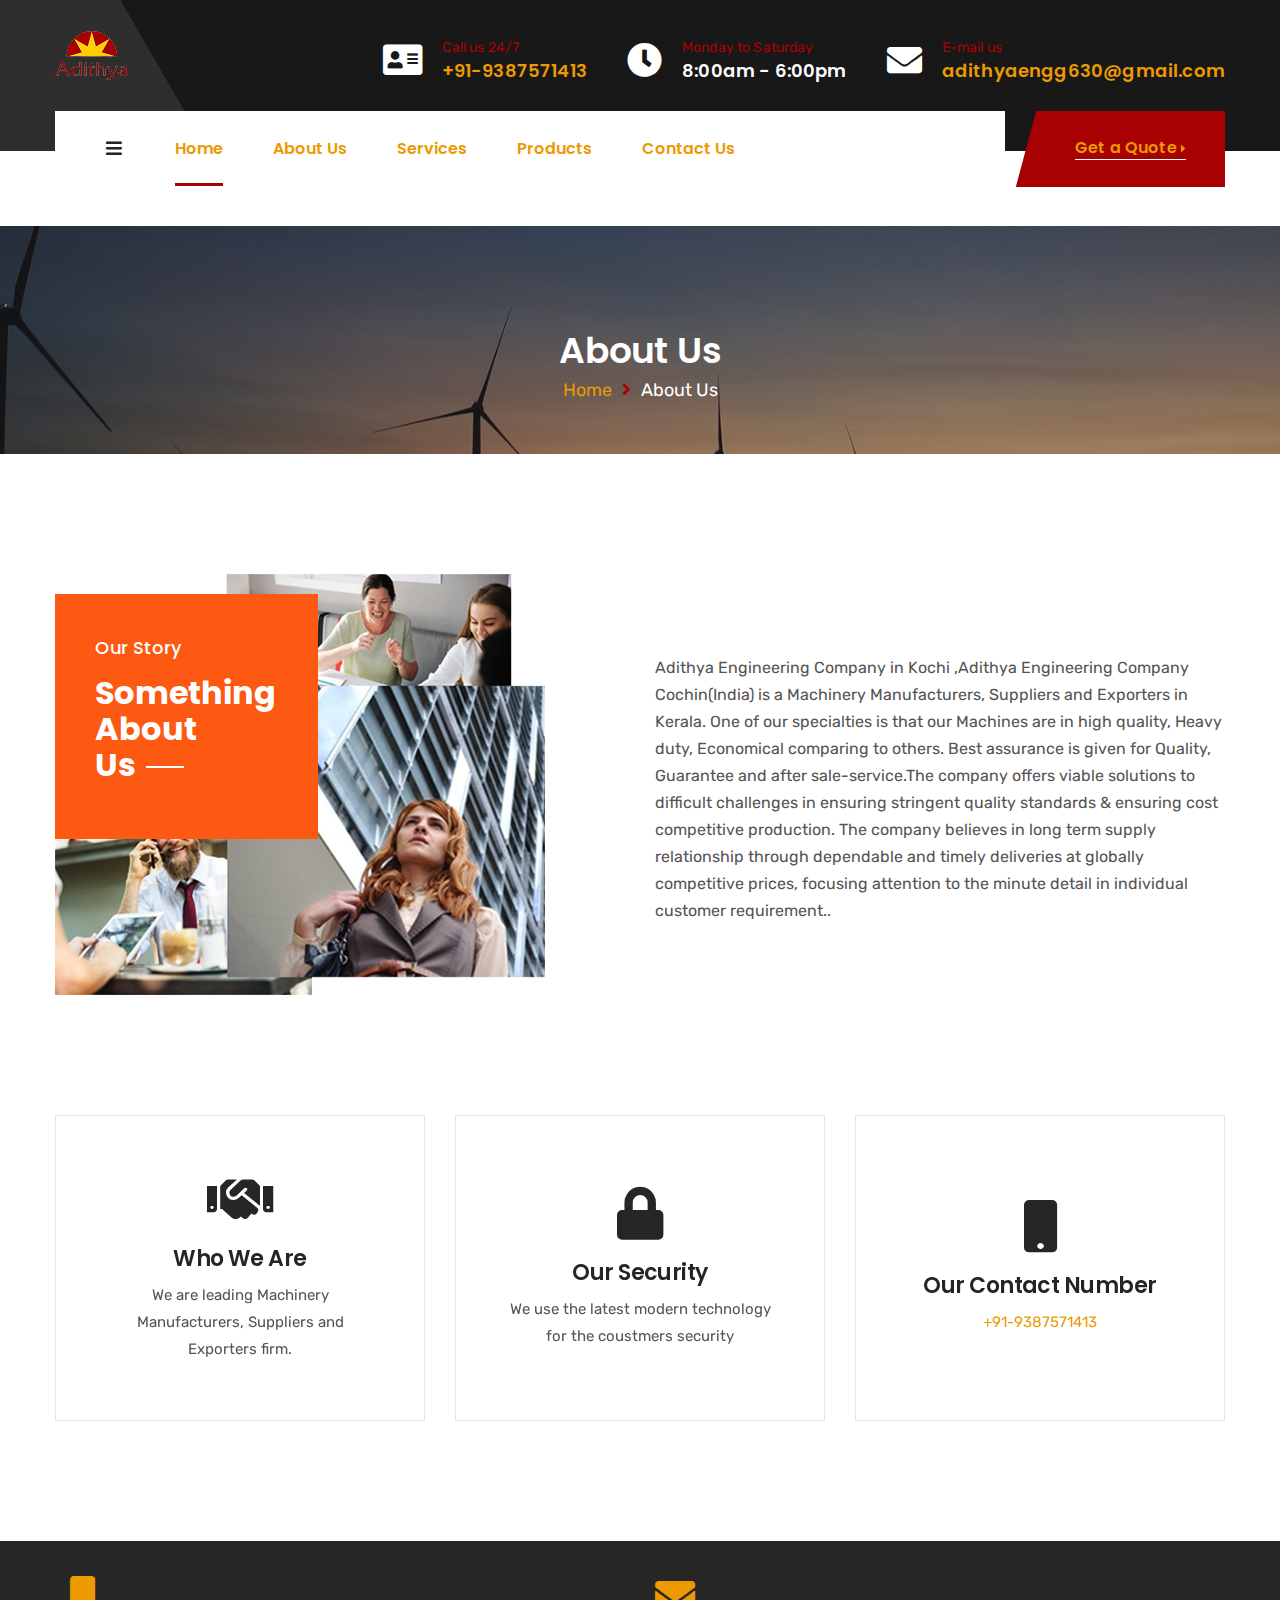
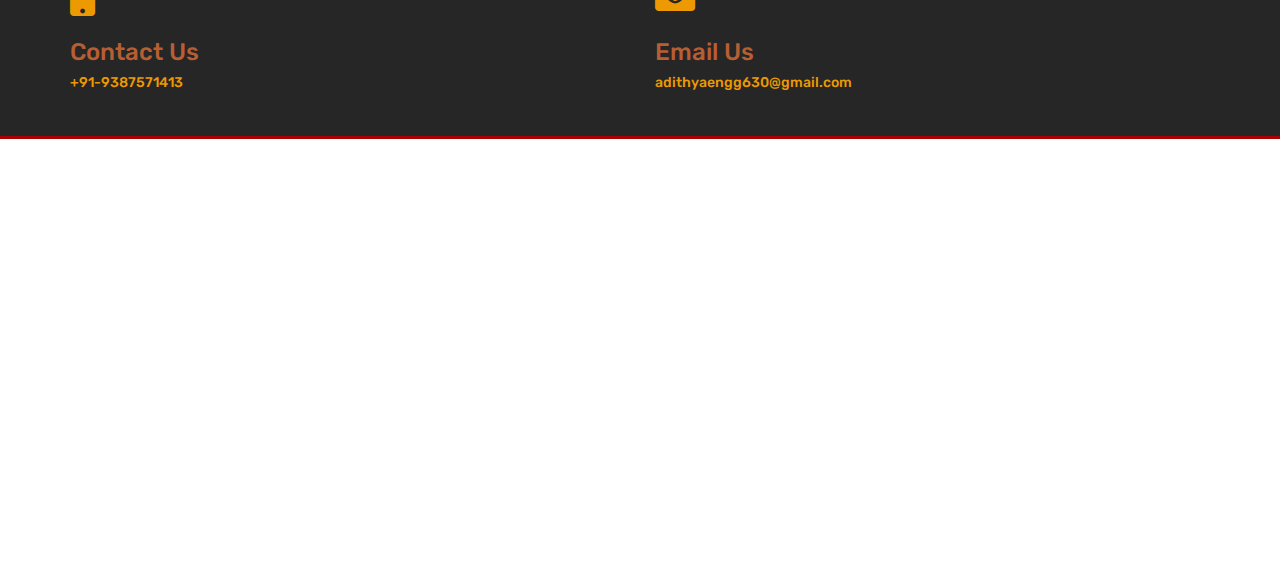
==== about.html @ 3b0fd029 "changes updated" ====
<!DOCTYPE html>
<html lang="en">
<head>
    <meta charset="UTF-8" />
    <meta name="description" content="Industrial Corporate Industry & Factory - Industrio - Industrial Industry & Factory">
    <meta name="keywords" content="chemical, company, construction, engineering, factory, gas, industrial, industry, laboratory, manufacture, mechanical, mining, oil, pharmaceutical, refinery">
    <meta name="author" content="Themexriver">
    <title>Adithya Engineering Company in Kochi ,Adithya Engineering Company Cochin(India) is a Machinery Manufacturers, Suppliers and Exporters in Kerala.  One of our specialties is that our  Machines are in high quality, Heavy duty, Economical comparing to others. Best assurance is given for Quality, Guarantee and after sale-service.The company offers viable solutions to difficult challenges in ensuring stringent quality standards & ensuring cost competitive production. The company believes in long term supply relationship through dependable and timely deliveries at globally competitive prices, focusing attention to the minute detail in individual customer requirement..Hydraulic Press Manufacturers in Ernakulam,Hydraulic Press Manufacturers in Kerala,Hydraulic Press Manufacturers in Kochi,Hydraulic Press Manufacturers in Cochin</title>
    <!-- mobile responsive meta -->
    <meta name="viewport" content="width=device-width, initial-scale=1">
    <link rel="apple-touch-icon" sizes="57x57" href="img/logo.png">
    <link rel="apple-touch-icon" sizes="60x60" href="img/logo.png">
    <link rel="apple-touch-icon" sizes="72x72" href="img/logo.png">
    <link rel="apple-touch-icon" sizes="76x76" href="img/logo.png">
    <link rel="apple-touch-icon" sizes="114x114" href="img/logo.png">
    <link rel="apple-touch-icon" sizes="120x120" href="img/logo.png">
    <link rel="apple-touch-icon" sizes="144x144" href="img/logo.png">
    <link rel="apple-touch-icon" sizes="152x152" href="img/logo.png">
    <link rel="apple-touch-icon" sizes="180x180" href="img/logo.png">
    <link rel="icon" type="image/png" sizes="192x192"  href="img/logo.png">
    <link rel="icon" type="image/png" sizes="32x32" href="img/logo.png">
    <link rel="icon" type="image/png" sizes="96x96" href="img/logo.png">
    <link rel="icon" type="image/png" sizes="16x16" href="img/logo.png">
    <link rel="manifest" href="img/favicon/manifest.json">
    <meta name="msapplication-TileColor" content="#ffffff">
    <meta name="msapplication-TileImage" content="/ms-icon-144x144.png">
    <meta name="theme-color" content="#ffffff">

    <link href="plugins/revolution/css/settings.css" rel="stylesheet">
    <link href="plugins/revolution/css/layers.css" rel="stylesheet">
    <link href="plugins/revolution/css/navigation.css" rel="stylesheet">
    <link rel="stylesheet" href="https://cdnjs.cloudflare.com/ajax/libs/font-awesome/4.7.0/css/font-awesome.min.css">

    <link rel="stylesheet" href="css/style.css">
    <link rel="stylesheet" href="css/responsive.css">
</head>
<body class="_active-preloader-ovh">

<div class="preloader"><div class="spinner"></div></div> <!-- /.preloader -->

<div class="page-wrapper">
    <div class="header-top home-one clearfix">
        <div class="container">
            <div class="logo pull-left">
                <a href="index.html"><img src="img/logo.png" alt="Awesome Image"/></a>
            </div><!-- /.logo -->
            <div class="header-right-info pull-right">
                <div class="single-header-right-info">
                    <div class="icon-box">
                        <i class="fa fa-address-card"></i>
                    </div><!-- /.icon-box -->
                    <div class="text-box">
                        <p>Call us 24/7</p>
                        <h3><a href="tel:+919387571413">+91-9387571413</a></h3>
                    </div><!-- /.text-box -->
                </div><!-- /.single-header-right-info -->
                <div class="single-header-right-info dispmob">
                    <div class="icon-box">
                        <i class="fa fa-clock-o" aria-hidden="true"></i>
                    </div><!-- /.icon-box -->
                    <div class="text-box">
                        <p>Monday to Saturday</p>
                        <h3>8:00am - 6:00pm</h3>
                    </div><!-- /.text-box -->
                </div><!-- /.single-header-right-info -->
                <div class="single-header-right-info dispmob">
                    <div class="icon-box">
                        <i class="fa fa-envelope" aria-hidden="true"></i>
                    </div><!-- /.icon-box -->
                    <div class="text-box">
                        <p>E-mail us</p>
                        <h3><a href="mailto:adithyaengg630@gmail.com">adithyaengg630@gmail.com</a></h3>
                    </div><!-- /.text-box -->
                </div><!-- /.single-header-right-info -->
            </div><!-- /.header-right-info -->
        </div><!-- /.container -->
    </div><!-- /.header-top home-one -->

    <header class="header header-home-one clearfix">
        <nav class="navbar navbar-default header-navigation stricky clearfix">
            <div class="container clearfix">
                <!-- Brand and toggle get grouped for better mobile display -->
                
                <div class="navbar-header">
                    <button class="side-nav-toggler side-nav-opener"><i class="fa fa-bars"></i></button>
                </div>

                <!-- Collect the nav links, forms, and other content for toggling -->
                <div class="collapse navbar-collapse main-navigation mainmenu " id="main-nav-bar">
                    
                    <ul class="nav navbar-nav navigation-box">
                        <li class="current"> 
                            <a href="index.html">Home</a> 
                        </li>
                        <li> <a href="about.html">About Us</a> </li>
                        <li> 
                            <a href="service.html">Services</a> 
                        </li>
                        <li> 
                            <a href="products.html">Products</a> 
                           
                        </li>
                       <!--  <li> 
                            <a href="#">Pages</a> 
                           
                        </li> -->
                       
                        <li> <a href="contact.html">Contact Us</a> </li>
                    </ul>                
                </div><!-- /.navbar-collapse -->
                <div class="right-side-box">
                    <a href="contact.html" class="rqa-btn"><span class="inner">Get a Quote <i class="fa fa-caret-right"></i></span></a>
                </div><!-- /.right-side-box -->
            </div><!-- /.container -->
        </nav>   
    </header><!-- /.header -->
    
    <div class="inner-banner">
        <div class="container">
            <h3>About Us</h3>
            <ul class="breadcumb">
                <li><a href="index.html">Home</a></li><!--
                --><li><span class="sep"><i class="fa fa-angle-right"></i></span></li><!--
                --><li><span>About Us</span></li>
            </ul><!-- /.breadcumb -->
        </div><!-- /.container -->
    </div><!-- /.inner-banner -->
    
	<section class="about-style-three">
		<div class="container">
			<div class="row">
				<div class="col-md-6 col-sm-12 col-xs-12">
					<div class="about-img-box">
						<img src="img/about-3-1.png" alt="Awesome Image"/>
						<div class="content">
							<span>Our Story</span>
							<h3>Something About <br /> Us</h3>
						</div><!-- /.content -->
					</div><!-- /.about-img-box -->
				</div><!-- /.col-md-6 -->
				<div class="col-md-6 col-sm-12 col-xs-12">
					<div class="about-content">
						
						<p>Adithya Engineering Company in Kochi ,Adithya Engineering Company Cochin(India) is a Machinery Manufacturers, Suppliers and Exporters in Kerala.  One of our specialties is that our  Machines are in high quality, Heavy duty, Economical comparing to others. Best assurance is given for Quality, Guarantee and after sale-service.The company offers viable solutions to difficult challenges in ensuring stringent quality standards & ensuring cost competitive production. The company believes in long term supply relationship through dependable and timely deliveries at globally competitive prices, focusing attention to the minute detail in individual customer requirement..</p>
						<!-- <a href="#" class="about-btn hvr-sweep-to-right">Read More</a> -->
					</div><!-- /.about-content -->
				</div><!-- /.col-md-6 -->
			</div><!-- /.row -->
		</div><!-- /.container -->
	</section><!-- /.about-style-three -->

	<section class="features-style-two">
		<div class="container">
			<div class="row">
				<div class="col-md-4 col-sm-6 col-xs-12">
					<div class="single-features-style-two hvr-bounce-to-bottom">
						<div class="inner">
							<i class="fa fa-handshake-o" aria-hidden="true"></i>
							<h3>Who We Are</h3>
							<p>We are leading  Machinery Manufacturers, Suppliers and Exporters firm.</p>
						</div><!-- /.inner -->
					</div><!-- /.single-features-style-two -->
				</div><!-- /.col-md-4 col-sm-6 col-xs-12 -->
				<div class="col-md-4 col-sm-6 col-xs-12">
					<div class="single-features-style-two hvr-bounce-to-bottom">
						<div class="inner">
							<i class="fa fa-lock" aria-hidden="true"></i>
							<h3>Our Security</h3>
							<p>We use the latest modern technology for the coustmers security</p>
						</div><!-- /.inner -->
					</div><!-- /.single-features-style-two -->
				</div><!-- /.col-md-4 col-sm-6 col-xs-12 -->
				<div class="col-md-4 col-sm-6 col-xs-12">
					<div class="single-features-style-two hvr-bounce-to-bottom">
						<div class="inner">
							<i class="fa fa-mobile" aria-hidden="true"></i>
							<h3>Our Contact Number</h3>
							<p><a style="color: #f90c04;" href="tel:+919387571413">+91-9387571413</a></p>
						</div><!-- /.inner -->
					</div><!-- /.single-features-style-two -->
				</div><!-- /.col-md-4 col-sm-6 col-xs-12 -->
			</div><!-- /.row -->
		</div><!-- /.container -->
	</section><!-- /.features-style-two -->

	
	
	

    
<section class="award-winning">
        <div class="container">
            <div class="container">
            <div class="clearfix">
                <div class="col-md-6">
                    <div class="single-feature-style-one">
                        <div class="icon-box">
                            <i class="fa fa-mobile" style="font-size: 40px;color: #ec9902;"></i>
                        </div><!-- /.icon-box -->
                        <div class="text-box">
                            <h3 style="color: #b75e33;">Contact Us</h3>
                            <h5><a style="color: #b75e33;" href="tel:+919387571413">+91-9387571413</a></h5>
                        </div><!-- /.text-box -->
                    </div><!-- /.single-feature-style-one -->
                </div><!-- /.col-md-4 -->
                <div class="col-md-6">
                    <div class="single-feature-style-one light">
                        <div class="icon-bo">
                            <i class="fa fa-envelope" style="font-size: 40px;color: #ec9902;"></i>
                        </div><!-- /.icon-box -->
                        <div class="text-box">
                            <h3 style="color: #b75e33;">Email Us</h3>
                            <h5><a style="color: #b75e33;" href="mailto:adithyaengg630@gmail.com">adithyaengg630@gmail.com</a></h5>
                        </div><!-- /.text-box -->
                    </div><!-- /.single-feature-style-one -->
                </div><!-- /.col-md-4 -->
                
            </div><!-- /.row -->
        </div><!-- /.container -->
        </div><!-- /.contianer -->
    </section><!-- /.award-winning -->

</div><!-- /.page-wrapper -->

<footer class="site-footer fixed-footer">
    <div class="main-footer">
        <div class="container">
            <div class="row">
                <div class="col-md-4 col-sm-6 col-xs-12">
                    <div class="footer-widget about-widget">
                        <a href="index.html"><img src="img/logo.png" alt="Awesome Image"/></a>
                        <h3>About Us</h3>
                        <p>Adithya Engineering Company Cochin(India) is a Machinery Manufacturers, Suppliers and Exporters in kerala.</p>
                    </div><!-- /.footer-widget about-widget -->
                </div><!-- /.col-md-3 -->
                <div class="col-md-3 col-sm-6 col-xs-12">
                    <div class="footer-widget links-widget">
                        <div class="title">
                            <h3>Links</h3>
                        </div><!-- /.title -->
                        <ul class="links-list">
                            <li><a href="index.html">Home</a></li>
                            <li><a href="about.html">About Us</a></li>
                            <li><a href="service.html">Services</a></li>
                            <li><a href="products.html">Products</a></li>
                            <li><a href="contact.html">Contact</a></li>
                        </ul><!-- /.links-list -->
                    </div><!-- /.footer-widget links-widget -->
                </div><!-- /.col-md-2 -->
                <!-- /.col-md-3 -->
                <div class="col-md-5 col-sm-6 col-xs-12">
                    <div class="footer-widget subscribe-widget">
                        <h3>Subscribe Today</h3>
                        <p>Get connected with us</p>
                        <form action="https://formspree.io/f/xbjqadgp" method="post" class="subscribe-form">
                            <input type="text" placeholder="Email Address" name="mail" />
                            <button type="submit" class="hvr-sweep-to-right">Subscribe</button>
                        </form><!-- /.subscribe-form -->
                    </div><!-- /.footer-widget subscribe-widget -->
                </div><!-- /.col-md-4 -->
            </div><!-- /.row -->
        </div><!-- /.container -->
    </div><!-- /.main-footer -->
    <div class="bottom-footer">
        <div class="container">
            <div class="left-text pull-left"><p>&copy; Copyright Adithya Engineering 2021. All right reserved.</p></div><!-- /.left-text -->
            <div class="right-text pull-right"><p>Created by Tapclone </p></div><!-- /.right-text -->
        </div><!-- /.container -->
    </div><!-- /.bottom-footer -->
</footer><!-- /.site-footer -->

<section class="hidden-sidebar side-navigation">
    <a href="#" class="close-button side-navigation-close-btn fa fa-times"></a><!-- /.close-button -->
    <div class="sidebar-content">
        <div class="top-content">
            <a href="index.html"><img src="img/logo.png" alt="Awesome Image"/></a>
        </div><!-- /.top-content -->
        <nav class="nav-menu middle-content">
            <ul class="navigation-box">
                <li class="current"> 
                    <a href="index.html">Home <!-- <span class="subnav-toggler fa fa-caret-down"></span> --></a>    
                </li>
                <li> <a href="about.html">About Us</a> </li>
                <li> 
                    <a href="service.html">Services <!-- <span class="subnav-toggler fa fa-caret-down"></span> --></a> 
                   
                </li>
                <li> 
                    <a href="products.html">Products <!-- <span class="subnav-toggler fa fa-caret-down"></span> --></a> 
                   
                </li>
               <!--  <li> 
                    <a href="#">Pages <span class="subnav-toggler fa fa-caret-down"></span></a> 
                    
                </li> -->
               <!--  <li> 
                    <a href="blog.html">Blog <span class="subnav-toggler fa fa-caret-down"></span></a> 
                    
                </li> -->
                <li> <a href="contact.html">Contact Us</a> </li>
            </ul>
        </nav><!-- /.nav-menu -->
        <div class="bottom-content">
            <div class="social">
                <a href="#" class="fab fa-facebook-f"></a><!--
                --><a href="#" class="fab fa-twitter"></a><!--
                --><a href="#" class="fab fa-google-plus-g"></a><!--
                --><a href="#" class="fab fa-instagram"></a>
            </div><!-- /.social -->
            <p class="copy-text">&copy; Copyright Adithya Engineering 2021.  <br /> All right reserved</p><!-- /.copy-text -->
        </div><!-- /.bottom-content -->
    </div><!-- /.sidebar-content -->
</section><!-- /.hidden-sidebar -->



<div class="search_area zoom-anim-dialog mfp-hide" id="test-search">
    <div class="search_box_inner">
        <div class="input-group">
            <input type="text" class="form-control" placeholder="Search for...">
            <span class="input-group-btn">
                <button class="btn btn-default" type="button"><i class="fas fa-search"></i></button>
            </span>
        </div>
    </div>
</div>

<div class="scroll-to-top scroll-to-target" data-target="html"><i class="fa fa-angle-up"></i></div>                    

<script src="js/jquery.js"></script>

<script src="js/bootstrap.min.js"></script>
<script src="js/bootstrap-select.min.js"></script>
<script src="js/jquery.validate.min.js"></script>
<script src="js/owl.carousel.min.js"></script>
<script src="js/isotope.js"></script>
<script src="js/jquery.magnific-popup.min.js"></script>
<script src="js/waypoints.min.js"></script>
<script src="js/jquery.counterup.min.js"></script>
<script src="js/wow.min.js"></script>
<script src="js/jquery.easing.min.js"></script>
<script src="js/custom.js"></script>


<!--Revolution Slider-->
<script src="plugins/revolution/js/jquery.themepunch.revolution.min.js"></script>
<script src="plugins/revolution/js/jquery.themepunch.tools.min.js"></script>
<script src="plugins/revolution/js/extensions/revolution.extension.actions.min.js"></script>
<script src="plugins/revolution/js/extensions/revolution.extension.carousel.min.js"></script>
<script src="plugins/revolution/js/extensions/revolution.extension.kenburn.min.js"></script>
<script src="plugins/revolution/js/extensions/revolution.extension.layeranimation.min.js"></script>
<script src="plugins/revolution/js/extensions/revolution.extension.migration.min.js"></script>
<script src="plugins/revolution/js/extensions/revolution.extension.navigation.min.js"></script>
<script src="plugins/revolution/js/extensions/revolution.extension.parallax.min.js"></script>
<script src="plugins/revolution/js/extensions/revolution.extension.slideanims.min.js"></script>
<script src="plugins/revolution/js/extensions/revolution.extension.video.min.js"></script>
<script src="js/main-slider-script.js"></script>

</body>
</html>
---- plugins/revolution/css/settings.css ----
#debungcontrolls,.debugtimeline{width:100%;box-sizing:border-box}.rev_column,.rev_column .tp-parallax-wrap,.tp-svg-layer svg{vertical-align:top}#debungcontrolls{z-index:100000;position:fixed;bottom:0;height:auto;background:rgba(0,0,0,.6);padding:10px}.debugtimeline{height:10px;position:relative;margin-bottom:3px;display:none;white-space:nowrap}.debugtimeline:hover{height:15px}.the_timeline_tester{background:#e74c3c;position:absolute;top:0;left:0;height:100%;width:0}.rs-go-fullscreen{position:fixed!important;width:100%!important;height:100%!important;top:0!important;left:0!important;z-index:9999999!important;background:#fff!important}.debugtimeline.tl_slide .the_timeline_tester{background:#f39c12}.debugtimeline.tl_frame .the_timeline_tester{background:#3498db}.debugtimline_txt{color:#fff;font-weight:400;font-size:7px;position:absolute;left:10px;top:0;white-space:nowrap;line-height:10px}.rtl{direction:rtl}@font-face{font-family:revicons;src:url(../fonts/revicons/revicons.eot?5510888);src:url(../fonts/revicons/revicons.eot?5510888#iefix) format('embedded-opentype'),url(../fonts/revicons/revicons.woff?5510888) format('woff'),url(../fonts/revicons/revicons.ttf?5510888) format('truetype'),url(../fonts/revicons/revicons.svg?5510888#revicons) format('svg');font-weight:400;font-style:normal}[class*=" revicon-"]:before,[class^=revicon-]:before{font-family:revicons;font-style:normal;font-weight:400;speak:none;display:inline-block;text-decoration:inherit;width:1em;margin-right:.2em;text-align:center;font-variant:normal;text-transform:none;line-height:1em;margin-left:.2em}.revicon-search-1:before{content:'\e802'}.revicon-pencil-1:before{content:'\e831'}.revicon-picture-1:before{content:'\e803'}.revicon-cancel:before{content:'\e80a'}.revicon-info-circled:before{content:'\e80f'}.revicon-trash:before{content:'\e801'}.revicon-left-dir:before{content:'\e817'}.revicon-right-dir:before{content:'\e818'}.revicon-down-open:before{content:'\e83b'}.revicon-left-open:before{content:'\e819'}.revicon-right-open:before{content:'\e81a'}.revicon-angle-left:before{content:'\e820'}.revicon-angle-right:before{content:'\e81d'}.revicon-left-big:before{content:'\e81f'}.revicon-right-big:before{content:'\e81e'}.revicon-magic:before{content:'\e807'}.revicon-picture:before{content:'\e800'}.revicon-export:before{content:'\e80b'}.revicon-cog:before{content:'\e832'}.revicon-login:before{content:'\e833'}.revicon-logout:before{content:'\e834'}.revicon-video:before{content:'\e805'}.revicon-arrow-combo:before{content:'\e827'}.revicon-left-open-1:before{content:'\e82a'}.revicon-right-open-1:before{content:'\e82b'}.revicon-left-open-mini:before{content:'\e822'}.revicon-right-open-mini:before{content:'\e823'}.revicon-left-open-big:before{content:'\e824'}.revicon-right-open-big:before{content:'\e825'}.revicon-left:before{content:'\e836'}.revicon-right:before{content:'\e826'}.revicon-ccw:before{content:'\e808'}.revicon-arrows-ccw:before{content:'\e806'}.revicon-palette:before{content:'\e829'}.revicon-list-add:before{content:'\e80c'}.revicon-doc:before{content:'\e809'}.revicon-left-open-outline:before{content:'\e82e'}.revicon-left-open-2:before{content:'\e82c'}.revicon-right-open-outline:before{content:'\e82f'}.revicon-right-open-2:before{content:'\e82d'}.revicon-equalizer:before{content:'\e83a'}.revicon-layers-alt:before{content:'\e804'}.revicon-popup:before{content:'\e828'}.rev_slider_wrapper{position:relative;z-index:0;width:100%}.rev_slider{position:relative;overflow:visible}.entry-content .rev_slider a,.rev_slider a{box-shadow:none}.tp-overflow-hidden{overflow:hidden!important}.group_ov_hidden{overflow:hidden}.rev_slider img,.tp-simpleresponsive img{max-width:none!important;transition:none;margin:0;padding:0;border:none}.rev_slider .no-slides-text{font-weight:700;text-align:center;padding-top:80px}.rev_slider>ul,.rev_slider>ul>li,.rev_slider>ul>li:before,.rev_slider_wrapper>ul,.tp-revslider-mainul>li,.tp-revslider-mainul>li:before,.tp-simpleresponsive>ul,.tp-simpleresponsive>ul>li,.tp-simpleresponsive>ul>li:before{list-style:none!important;position:absolute;margin:0!important;padding:0!important;overflow-x:visible;overflow-y:visible;background-image:none;background-position:0 0;text-indent:0;top:0;left:0}.rev_slider>ul>li,.rev_slider>ul>li:before,.tp-revslider-mainul>li,.tp-revslider-mainul>li:before,.tp-simpleresponsive>ul>li,.tp-simpleresponsive>ul>li:before{visibility:hidden}.tp-revslider-mainul,.tp-revslider-slidesli{padding:0!important;margin:0!important;list-style:none!important}.fullscreen-container,.fullwidthbanner-container{padding:0;position:relative}.rev_slider li.tp-revslider-slidesli{position:absolute!important}.tp-caption .rs-untoggled-content{display:block}.tp-caption .rs-toggled-content{display:none}.rs-toggle-content-active.tp-caption .rs-toggled-content{display:block}.rs-toggle-content-active.tp-caption .rs-untoggled-content{display:none}.rev_slider .caption,.rev_slider .tp-caption{position:relative;visibility:hidden;white-space:nowrap;display:block;-webkit-font-smoothing:antialiased!important;z-index:1}.rev_slider .caption,.rev_slider .tp-caption,.tp-simpleresponsive img{-moz-user-select:none;-khtml-user-select:none;-webkit-user-select:none;-o-user-select:none}.rev_slider .tp-mask-wrap .tp-caption,.rev_slider .tp-mask-wrap :last-child,.wpb_text_column .rev_slider .tp-mask-wrap .tp-caption,.wpb_text_column .rev_slider .tp-mask-wrap :last-child{margin-bottom:0}.tp-svg-layer svg{width:100%;height:100%;position:relative}.tp-carousel-wrapper{cursor:url(openhand.cur),move}.tp-carousel-wrapper.dragged{cursor:url(closedhand.cur),move}.tp_inner_padding{box-sizing:border-box;max-height:none!important}.tp-caption.tp-layer-selectable{-moz-user-select:all;-khtml-user-select:all;-webkit-user-select:all;-o-user-select:all}.tp-caption.tp-hidden-caption,.tp-forcenotvisible,.tp-hide-revslider,.tp-parallax-wrap.tp-hidden-caption{visibility:hidden!important;display:none!important}.rev_slider audio,.rev_slider embed,.rev_slider iframe,.rev_slider object,.rev_slider video{max-width:none!important}.tp-element-background{position:absolute;top:0;left:0;width:100%;height:100%;z-index:0}.tp-blockmask,.tp-blockmask_in,.tp-blockmask_out{position:absolute;top:0;left:0;width:100%;height:100%;background:#fff;z-index:1000;transform:scaleX(0) scaleY(0)}.tp-parallax-wrap{transform-style:preserve-3d}.rev_row_zone{position:absolute;width:100%;left:0;box-sizing:border-box;min-height:50px;font-size:0}.rev_column_inner,.rev_slider .tp-caption.rev_row{position:relative;width:100%!important;box-sizing:border-box}.rev_row_zone_top{top:0}.rev_row_zone_middle{top:50%;transform:translateY(-50%)}.rev_row_zone_bottom{bottom:0}.rev_slider .tp-caption.rev_row{display:table;table-layout:fixed;vertical-align:top;height:auto!important;font-size:0}.rev_column{display:table-cell;position:relative;height:auto;box-sizing:border-box;font-size:0}.rev_column_inner{display:block;height:auto!important;white-space:normal!important}.rev_column_bg{width:100%;height:100%;position:absolute;top:0;left:0;z-index:0;box-sizing:border-box;background-clip:content-box;border:0 solid transparent}.tp-caption .backcorner,.tp-caption .backcornertop,.tp-caption .frontcorner,.tp-caption .frontcornertop{height:0;top:0;width:0;position:absolute}.rev_column_inner .tp-loop-wrap,.rev_column_inner .tp-mask-wrap,.rev_column_inner .tp-parallax-wrap{text-align:inherit}.rev_column_inner .tp-mask-wrap{display:inline-block}.rev_column_inner .tp-parallax-wrap,.rev_column_inner .tp-parallax-wrap .tp-loop-wrap,.rev_column_inner .tp-parallax-wrap .tp-mask-wrap{position:relative!important;left:auto!important;top:auto!important;line-height:0}.tp-video-play-button,.tp-video-play-button i{line-height:50px!important;vertical-align:top;text-align:center}.rev_column_inner .rev_layer_in_column,.rev_column_inner .tp-parallax-wrap,.rev_column_inner .tp-parallax-wrap .tp-loop-wrap,.rev_column_inner .tp-parallax-wrap .tp-mask-wrap{vertical-align:top}.rev_break_columns{display:block!important}.rev_break_columns .tp-parallax-wrap.rev_column{display:block!important;width:100%!important}.fullwidthbanner-container{overflow:hidden}.fullwidthbanner-container .fullwidthabanner{width:100%;position:relative}.tp-static-layers{position:absolute;z-index:101;top:0;left:0}.tp-caption .frontcorner{border-left:40px solid transparent;border-right:0 solid transparent;border-top:40px solid #00A8FF;left:-40px}.tp-caption .backcorner{border-left:0 solid transparent;border-right:40px solid transparent;border-bottom:40px solid #00A8FF;right:0}.tp-caption .frontcornertop{border-left:40px solid transparent;border-right:0 solid transparent;border-bottom:40px solid #00A8FF;left:-40px}.tp-caption .backcornertop{border-left:0 solid transparent;border-right:40px solid transparent;border-top:40px solid #00A8FF;right:0}.tp-layer-inner-rotation{position:relative!important}img.tp-slider-alternative-image{width:100%;height:auto}.caption.fullscreenvideo,.rs-background-video-layer,.tp-caption.coverscreenvideo,.tp-caption.fullscreenvideo{width:100%;height:100%;top:0;left:0;position:absolute}.noFilterClass{filter:none!important}.rs-background-video-layer{visibility:hidden;z-index:0}.caption.fullscreenvideo audio,.caption.fullscreenvideo iframe,.caption.fullscreenvideo video,.tp-caption.fullscreenvideo iframe,.tp-caption.fullscreenvideo iframe audio,.tp-caption.fullscreenvideo iframe video{width:100%!important;height:100%!important;display:none}.fullcoveredvideo audio,.fullscreenvideo audio .fullcoveredvideo video,.fullscreenvideo video{background:#000}.fullcoveredvideo .tp-poster{background-position:center center;background-size:cover;width:100%;height:100%;top:0;left:0}.videoisplaying .html5vid .tp-poster{display:none}.tp-video-play-button{background:#000;background:rgba(0,0,0,.3);border-radius:5px;position:absolute;top:50%;left:50%;color:#FFF;margin-top:-25px;margin-left:-25px;cursor:pointer;width:50px;height:50px;box-sizing:border-box;display:inline-block;z-index:4;opacity:0;transition:opacity .3s ease-out!important}.tp-audio-html5 .tp-video-play-button,.tp-hiddenaudio{display:none!important}.tp-caption .html5vid{width:100%!important;height:100%!important}.tp-video-play-button i{width:50px;height:50px;display:inline-block;font-size:40px!important}.rs-fullvideo-cover,.tp-dottedoverlay,.tp-shadowcover{height:100%;top:0;left:0;position:absolute}.tp-caption:hover .tp-video-play-button{opacity:1;display:block}.tp-caption .tp-revstop{display:none;border-left:5px solid #fff!important;border-right:5px solid #fff!important;margin-top:15px!important;line-height:20px!important;vertical-align:top;font-size:25px!important}.tp-seek-bar,.tp-video-button,.tp-volume-bar{outline:0;line-height:12px;margin:0;cursor:pointer}.videoisplaying .revicon-right-dir{display:none}.videoisplaying .tp-revstop{display:inline-block}.videoisplaying .tp-video-play-button{display:none}.fullcoveredvideo .tp-video-play-button{display:none!important}.fullscreenvideo .fullscreenvideo audio,.fullscreenvideo .fullscreenvideo video{object-fit:contain!important}.fullscreenvideo .fullcoveredvideo audio,.fullscreenvideo .fullcoveredvideo video{object-fit:cover!important}.tp-video-controls{position:absolute;bottom:0;left:0;right:0;padding:5px;opacity:0;transition:opacity .3s;background-image:linear-gradient(to bottom,#000 13%,#323232 100%);display:table;max-width:100%;overflow:hidden;box-sizing:border-box}.rev-btn.rev-hiddenicon i,.rev-btn.rev-withicon i{transition:all .2s ease-out!important;font-size:15px}.tp-caption:hover .tp-video-controls{opacity:.9}.tp-video-button{background:rgba(0,0,0,.5);border:0;border-radius:3px;font-size:12px;color:#fff;padding:0}.tp-video-button:hover{cursor:pointer}.tp-video-button-wrap,.tp-video-seek-bar-wrap,.tp-video-vol-bar-wrap{padding:0 5px;display:table-cell;vertical-align:middle}.tp-video-seek-bar-wrap{width:80%}.tp-video-vol-bar-wrap{width:20%}.tp-seek-bar,.tp-volume-bar{width:100%;padding:0}.rs-fullvideo-cover{width:100%;background:0 0;z-index:5}.disabled_lc .tp-video-play-button,.rs-background-video-layer audio::-webkit-media-controls,.rs-background-video-layer video::-webkit-media-controls,.rs-background-video-layer video::-webkit-media-controls-start-playback-button{display:none!important}.tp-audio-html5 .tp-video-controls{opacity:1!important;visibility:visible!important}.tp-dottedoverlay{background-repeat:repeat;width:100%;z-index:3}.tp-dottedoverlay.twoxtwo{background:url(../assets/gridtile.png)}.tp-dottedoverlay.twoxtwowhite{background:url(../assets/gridtile_white.png)}.tp-dottedoverlay.threexthree{background:url(../assets/gridtile_3x3.png)}.tp-dottedoverlay.threexthreewhite{background:url(../assets/gridtile_3x3_white.png)}.tp-shadowcover{width:100%;background:#fff;z-index:-1}.tp-shadow1{box-shadow:0 10px 6px -6px rgba(0,0,0,.8)}.tp-shadow2:after,.tp-shadow2:before,.tp-shadow3:before,.tp-shadow4:after{z-index:-2;position:absolute;content:"";bottom:10px;left:10px;width:50%;top:85%;max-width:300px;background:0 0;box-shadow:0 15px 10px rgba(0,0,0,.8);transform:rotate(-3deg)}.tp-shadow2:after,.tp-shadow4:after{transform:rotate(3deg);right:10px;left:auto}.tp-shadow5{position:relative;box-shadow:0 1px 4px rgba(0,0,0,.3),0 0 40px rgba(0,0,0,.1) inset}.tp-shadow5:after,.tp-shadow5:before{content:"";position:absolute;z-index:-2;box-shadow:0 0 25px 0 rgba(0,0,0,.6);top:30%;bottom:0;left:20px;right:20px;border-radius:100px/20px}.tp-button{padding:6px 13px 5px;border-radius:3px;height:30px;cursor:pointer;color:#fff!important;text-shadow:0 1px 1px rgba(0,0,0,.6)!important;font-size:15px;line-height:45px!important;font-family:arial,sans-serif;font-weight:700;letter-spacing:-1px;text-decoration:none}.tp-button.big{color:#fff;text-shadow:0 1px 1px rgba(0,0,0,.6);font-weight:700;padding:9px 20px;font-size:19px;line-height:57px!important}.purchase:hover,.tp-button.big:hover,.tp-button:hover{background-position:bottom,15px 11px}.purchase.green,.purchase:hover.green,.tp-button.green,.tp-button:hover.green{background-color:#21a117;box-shadow:0 3px 0 0 #104d0b}.purchase.blue,.purchase:hover.blue,.tp-button.blue,.tp-button:hover.blue{background-color:#1d78cb;box-shadow:0 3px 0 0 #0f3e68}.purchase.red,.purchase:hover.red,.tp-button.red,.tp-button:hover.red{background-color:#cb1d1d;box-shadow:0 3px 0 0 #7c1212}.purchase.orange,.purchase:hover.orange,.tp-button.orange,.tp-button:hover.orange{background-color:#f70;box-shadow:0 3px 0 0 #a34c00}.purchase.darkgrey,.purchase:hover.darkgrey,.tp-button.darkgrey,.tp-button.grey,.tp-button:hover.darkgrey,.tp-button:hover.grey{background-color:#555;box-shadow:0 3px 0 0 #222}.purchase.lightgrey,.purchase:hover.lightgrey,.tp-button.lightgrey,.tp-button:hover.lightgrey{background-color:#888;box-shadow:0 3px 0 0 #555}.rev-btn,.rev-btn:visited{outline:0!important;box-shadow:none!important;text-decoration:none!important;line-height:44px;font-size:17px;font-weight:500;padding:12px 35px;box-sizing:border-box;font-family:Roboto,sans-serif;cursor:pointer}.rev-btn.rev-uppercase,.rev-btn.rev-uppercase:visited{text-transform:uppercase;letter-spacing:1px;font-size:15px;font-weight:900}.rev-btn.rev-withicon i{font-weight:400;position:relative;top:0;margin-left:10px!important}.rev-btn.rev-hiddenicon i{font-weight:400;position:relative;top:0;opacity:0;margin-left:0!important;width:0!important}.rev-btn.rev-hiddenicon:hover i{opacity:1!important;margin-left:10px!important;width:auto!important}.rev-btn.rev-medium,.rev-btn.rev-medium:visited{line-height:36px;font-size:14px;padding:10px 30px}.rev-btn.rev-medium.rev-hiddenicon i,.rev-btn.rev-medium.rev-withicon i{font-size:14px;top:0}.rev-btn.rev-small,.rev-btn.rev-small:visited{line-height:28px;font-size:12px;padding:7px 20px}.rev-btn.rev-small.rev-hiddenicon i,.rev-btn.rev-small.rev-withicon i{font-size:12px;top:0}.rev-maxround{border-radius:30px}.rev-minround{border-radius:3px}.rev-burger{position:relative;width:60px;height:60px;box-sizing:border-box;padding:22px 0 0 14px;border-radius:50%;border:1px solid rgba(51,51,51,.25);-webkit-tap-highlight-color:transparent;cursor:pointer}.rev-burger span{display:block;width:30px;height:3px;background:#333;transition:.7s;pointer-events:none;transform-style:flat!important}.rev-burger.revb-white span,.rev-burger.revb-whitenoborder span{background:#fff}.rev-burger span:nth-child(2){margin:3px 0}#dialog_addbutton .rev-burger:hover :first-child,.open .rev-burger :first-child,.open.rev-burger :first-child{transform:translateY(6px) rotate(-45deg)}#dialog_addbutton .rev-burger:hover :nth-child(2),.open .rev-burger :nth-child(2),.open.rev-burger :nth-child(2){transform:rotate(-45deg);opacity:0}#dialog_addbutton .rev-burger:hover :last-child,.open .rev-burger :last-child,.open.rev-burger :last-child{transform:translateY(-6px) rotate(-135deg)}.rev-burger.revb-white{border:2px solid rgba(255,255,255,.2)}.rev-burger.revb-darknoborder,.rev-burger.revb-whitenoborder{border:0}.rev-burger.revb-darknoborder span{background:#333}.rev-burger.revb-whitefull{background:#fff;border:none}.rev-burger.revb-whitefull span{background:#333}.rev-burger.revb-darkfull{background:#333;border:none}.rev-burger.revb-darkfull span,.rev-scroll-btn.revs-fullwhite{background:#fff}@keyframes rev-ani-mouse{0%{opacity:1;top:29%}15%{opacity:1;top:50%}50%{opacity:0;top:50%}100%{opacity:0;top:29%}}.rev-scroll-btn{display:inline-block;position:relative;left:0;right:0;text-align:center;cursor:pointer;width:35px;height:55px;box-sizing:border-box;border:3px solid #fff;border-radius:23px}.rev-scroll-btn>*{display:inline-block;line-height:18px;font-size:13px;font-weight:400;color:#fff;font-family:proxima-nova,"Helvetica Neue",Helvetica,Arial,sans-serif;letter-spacing:2px}.rev-scroll-btn>.active,.rev-scroll-btn>:focus,.rev-scroll-btn>:hover{color:#fff}.rev-scroll-btn>.active,.rev-scroll-btn>:active,.rev-scroll-btn>:focus,.rev-scroll-btn>:hover{opacity:.8}.rev-scroll-btn.revs-fullwhite span{background:#333}.rev-scroll-btn.revs-fulldark{background:#333;border:none}.rev-scroll-btn.revs-fulldark span,.tp-bullet{background:#fff}.rev-scroll-btn span{position:absolute;display:block;top:29%;left:50%;width:8px;height:8px;margin:-4px 0 0 -4px;background:#fff;border-radius:50%;animation:rev-ani-mouse 2.5s linear infinite}.rev-scroll-btn.revs-dark{border-color:#333}.rev-scroll-btn.revs-dark span{background:#333}.rev-control-btn{position:relative;display:inline-block;z-index:5;color:#FFF;font-size:20px;line-height:60px;font-weight:400;font-style:normal;font-family:Raleway;text-decoration:none;text-align:center;background-color:#000;border-radius:50px;text-shadow:none;background-color:rgba(0,0,0,.5);width:60px;height:60px;box-sizing:border-box;cursor:pointer}.rev-cbutton-dark-sr,.rev-cbutton-light-sr{border-radius:3px}.rev-cbutton-light,.rev-cbutton-light-sr{color:#333;background-color:rgba(255,255,255,.75)}.rev-sbutton{line-height:37px;width:37px;height:37px}.rev-sbutton-blue{background-color:#3B5998}.rev-sbutton-lightblue{background-color:#00A0D1}.rev-sbutton-red{background-color:#DD4B39}.tp-bannertimer{visibility:hidden;width:100%;height:5px;background:#000;background:rgba(0,0,0,.15);position:absolute;z-index:200;top:0}.tp-bannertimer.tp-bottom{visibility: hidden!important;top:auto;bottom:0!important;height:5px}.tp-caption img{background:0 0;-ms-filter:"progid:DXImageTransform.Microsoft.gradient(startColorstr=#00FFFFFF,endColorstr=#00FFFFFF)";filter:progid:DXImageTransform.Microsoft.gradient(startColorstr=#00FFFFFF, endColorstr=#00FFFFFF);zoom:1}.caption.slidelink a div,.tp-caption.slidelink a div{width:3000px;height:1500px;background:url(../assets/coloredbg.png)}.tp-caption.slidelink a span{background:url(../assets/coloredbg.png)}.tp-loader.spinner0,.tp-loader.spinner5{background-image:url(../assets/loader.gif);background-repeat:no-repeat}.tp-shape{width:100%;height:100%}.tp-caption .rs-starring{display:inline-block}.tp-caption .rs-starring .star-rating{float:none;display:inline-block;vertical-align:top;color:#FFC321!important}.tp-caption .rs-starring .star-rating,.tp-caption .rs-starring-page .star-rating{position:relative;height:1em;width:5.4em;font-family:star;font-size:1em!important}.tp-loader.spinner0,.tp-loader.spinner1{width:40px;height:40px;margin-top:-20px;margin-left:-20px;animation:tp-rotateplane 1.2s infinite ease-in-out;background-color:#fff;border-radius:3px;box-shadow:0 0 20px 0 rgba(0,0,0,.15)}.tp-caption .rs-starring .star-rating:before,.tp-caption .rs-starring-page .star-rating:before{content:"\73\73\73\73\73";color:#E0DADF;float:left;top:0;left:0;position:absolute}.tp-caption .rs-starring .star-rating span{overflow:hidden;float:left;top:0;left:0;position:absolute;padding-top:1.5em;font-size:1em!important}.tp-caption .rs-starring .star-rating span:before{content:"\53\53\53\53\53";top:0;position:absolute;left:0}.tp-loader{top:50%;left:50%;z-index:10000;position:absolute}.tp-loader.spinner0{background-position:center center}.tp-loader.spinner5{background-position:10px 10px;background-color:#fff;margin:-22px;width:44px;height:44px;border-radius:3px}@keyframes tp-rotateplane{0%{transform:perspective(120px) rotateX(0) rotateY(0)}50%{transform:perspective(120px) rotateX(-180.1deg) rotateY(0)}100%{transform:perspective(120px) rotateX(-180deg) rotateY(-179.9deg)}}.tp-loader.spinner2{width:40px;height:40px;margin-top:-20px;margin-left:-20px;background-color:red;box-shadow:0 0 20px 0 rgba(0,0,0,.15);border-radius:100%;animation:tp-scaleout 1s infinite ease-in-out}@keyframes tp-scaleout{0%{transform:scale(0)}100%{transform:scale(1);opacity:0}}.tp-loader.spinner3{margin:-9px 0 0 -35px;width:70px;text-align:center}.tp-loader.spinner3 .bounce1,.tp-loader.spinner3 .bounce2,.tp-loader.spinner3 .bounce3{width:18px;height:18px;background-color:#fff;box-shadow:0 0 20px 0 rgba(0,0,0,.15);border-radius:100%;display:inline-block;animation:tp-bouncedelay 1.4s infinite ease-in-out;animation-fill-mode:both}.tp-loader.spinner3 .bounce1{animation-delay:-.32s}.tp-loader.spinner3 .bounce2{animation-delay:-.16s}@keyframes tp-bouncedelay{0%,100%,80%{transform:scale(0)}40%{transform:scale(1)}}.tp-loader.spinner4{margin:-20px 0 0 -20px;width:40px;height:40px;text-align:center;animation:tp-rotate 2s infinite linear}.tp-loader.spinner4 .dot1,.tp-loader.spinner4 .dot2{width:60%;height:60%;display:inline-block;position:absolute;top:0;background-color:#fff;border-radius:100%;animation:tp-bounce 2s infinite ease-in-out;box-shadow:0 0 20px 0 rgba(0,0,0,.15)}.tp-loader.spinner4 .dot2{top:auto;bottom:0;animation-delay:-1s}@keyframes tp-rotate{100%{transform:rotate(360deg)}}@keyframes tp-bounce{0%,100%{transform:scale(0)}50%{transform:scale(1)}}.tp-bullets.navbar,.tp-tabs.navbar,.tp-thumbs.navbar{border:none;min-height:0;margin:0;border-radius:0}.tp-bullets,.tp-tabs,.tp-thumbs{position:absolute;display:block;z-index:1000;top:0;left:0}.tp-tab,.tp-thumb{cursor:pointer;position:absolute;opacity:.5;box-sizing:border-box}.tp-arr-imgholder,.tp-tab-image,.tp-thumb-image,.tp-videoposter{background-position:center center;background-size:cover;width:100%;height:100%;display:block;position:absolute;top:0;left:0}.tp-tab.selected,.tp-tab:hover,.tp-thumb.selected,.tp-thumb:hover{opacity:1}.tp-tab-mask,.tp-thumb-mask{box-sizing:border-box!important}.tp-tabs,.tp-thumbs{box-sizing:content-box!important}.tp-bullet{width:15px;height:15px;position:absolute;background:rgba(255,255,255,.3);cursor:pointer}.tp-bullet.selected,.tp-bullet:hover{background:#fff}.tparrows{cursor:pointer;background:#000;background:rgba(0,0,0,.5);width:40px;height:40px;position:absolute;display:block;z-index:1000}.tparrows:hover{background:#000}.tparrows:before{font-family:revicons;font-size:15px;color:#fff;display:block;line-height:40px;text-align:center}.hginfo,.hglayerinfo{font-size:12px;font-weight:600}.tparrows.tp-leftarrow:before{content:'\e824'}.tparrows.tp-rightarrow:before{content:'\e825'}body.rtl .tp-kbimg{left:0!important}.dddwrappershadow{box-shadow:0 45px 100px rgba(0,0,0,.4)}.hglayerinfo{position:fixed;bottom:0;left:0;color:#FFF;line-height:20px;background:rgba(0,0,0,.75);padding:5px 10px;z-index:2000;white-space:normal}.helpgrid,.hginfo{position:absolute}.hginfo{top:-2px;left:-2px;color:#e74c3c;background:#000;padding:2px 5px}.indebugmode .tp-caption:hover{border:1px dashed #c0392b!important}.helpgrid{border:2px dashed #c0392b;top:0;left:0;z-index:0}#revsliderlogloglog{padding:15px;color:#fff;position:fixed;top:0;left:0;width:200px;height:150px;background:rgba(0,0,0,.7);z-index:100000;font-size:10px;overflow:scroll}.aden{filter:hue-rotate(-20deg) contrast(.9) saturate(.85) brightness(1.2)}.aden::after{background:linear-gradient(to right,rgba(66,10,14,.2),transparent);mix-blend-mode:darken}.perpetua::after,.reyes::after{mix-blend-mode:soft-light;opacity:.5}.inkwell{filter:sepia(.3) contrast(1.1) brightness(1.1) grayscale(1)}.perpetua::after{background:linear-gradient(to bottom,#005b9a,#e6c13d)}.reyes{filter:sepia(.22) brightness(1.1) contrast(.85) saturate(.75)}.reyes::after{background:#efcdad}.gingham{filter:brightness(1.05) hue-rotate(-10deg)}.gingham::after{background:linear-gradient(to right,rgba(66,10,14,.2),transparent);mix-blend-mode:darken}.toaster{filter:contrast(1.5) brightness(.9)}.toaster::after{background:radial-gradient(circle,#804e0f,#3b003b);mix-blend-mode:screen}.walden{filter:brightness(1.1) hue-rotate(-10deg) sepia(.3) saturate(1.6)}.walden::after{background:#04c;mix-blend-mode:screen;opacity:.3}.hudson{filter:brightness(1.2) contrast(.9) saturate(1.1)}.hudson::after{background:radial-gradient(circle,#a6b1ff 50%,#342134);mix-blend-mode:multiply;opacity:.5}.earlybird{filter:contrast(.9) sepia(.2)}.earlybird::after{background:radial-gradient(circle,#d0ba8e 20%,#360309 85%,#1d0210 100%);mix-blend-mode:overlay}.mayfair{filter:contrast(1.1) saturate(1.1)}.mayfair::after{background:radial-gradient(circle at 40% 40%,rgba(255,255,255,.8),rgba(255,200,200,.6),#111 60%);mix-blend-mode:overlay;opacity:.4}.lofi{filter:saturate(1.1) contrast(1.5)}.lofi::after{background:radial-gradient(circle,transparent 70%,#222 150%);mix-blend-mode:multiply}._1977{filter:contrast(1.1) brightness(1.1) saturate(1.3)}._1977:after{background:rgba(243,106,188,.3);mix-blend-mode:screen}.brooklyn{filter:contrast(.9) brightness(1.1)}.brooklyn::after{background:radial-gradient(circle,rgba(168,223,193,.4) 70%,#c4b7c8);mix-blend-mode:overlay}.xpro2{filter:sepia(.3)}.xpro2::after{background:radial-gradient(circle,#e6e7e0 40%,rgba(43,42,161,.6) 110%);mix-blend-mode:color-burn}.nashville{filter:sepia(.2) contrast(1.2) brightness(1.05) saturate(1.2)}.nashville::after{background:rgba(0,70,150,.4);mix-blend-mode:lighten}.nashville::before{background:rgba(247,176,153,.56);mix-blend-mode:darken}.lark{filter:contrast(.9)}.lark::after{background:rgba(242,242,242,.8);mix-blend-mode:darken}.lark::before{background:#22253f;mix-blend-mode:color-dodge}.moon{filter:grayscale(1) contrast(1.1) brightness(1.1)}.moon::before{background:#a0a0a0;mix-blend-mode:soft-light}.moon::after{background:#383838;mix-blend-mode:lighten}.clarendon{filter:contrast(1.2) saturate(1.35)}.clarendon:before{background:rgba(127,187,227,.2);mix-blend-mode:overlay}.willow{filter:grayscale(.5) contrast(.95) brightness(.9)}.willow::before{background-color:radial-gradient(40%,circle,#d4a9af 55%,#000 150%);mix-blend-mode:overlay}.willow::after{background-color:#d8cdcb;mix-blend-mode:color}.rise{filter:brightness(1.05) sepia(.2) contrast(.9) saturate(.9)}.rise::after{background:radial-gradient(circle,rgba(232,197,152,.8),transparent 90%);mix-blend-mode:overlay;opacity:.6}.rise::before{background:radial-gradient(circle,rgba(236,205,169,.15) 55%,rgba(50,30,7,.4));mix-blend-mode:multiply}._1977:after,._1977:before,.aden:after,.aden:before,.brooklyn:after,.brooklyn:before,.clarendon:after,.clarendon:before,.earlybird:after,.earlybird:before,.gingham:after,.gingham:before,.hudson:after,.hudson:before,.inkwell:after,.inkwell:before,.lark:after,.lark:before,.lofi:after,.lofi:before,.mayfair:after,.mayfair:before,.moon:after,.moon:before,.nashville:after,.nashville:before,.perpetua:after,.perpetua:before,.reyes:after,.reyes:before,.rise:after,.rise:before,.slumber:after,.slumber:before,.toaster:after,.toaster:before,.walden:after,.walden:before,.willow:after,.willow:before,.xpro2:after,.xpro2:before{content:'';display:block;height:100%;width:100%;top:0;left:0;position:absolute;pointer-events:none}._1977,.aden,.brooklyn,.clarendon,.earlybird,.gingham,.hudson,.inkwell,.lark,.lofi,.mayfair,.moon,.nashville,.perpetua,.reyes,.rise,.slumber,.toaster,.walden,.willow,.xpro2{position:relative}._1977 img,.aden img,.brooklyn img,.clarendon img,.earlybird img,.gingham img,.hudson img,.inkwell img,.lark img,.lofi img,.mayfair img,.moon img,.nashville img,.perpetua img,.reyes img,.rise img,.slumber img,.toaster img,.walden img,.willow img,.xpro2 img{width:100%;z-index:1}._1977:before,.aden:before,.brooklyn:before,.clarendon:before,.earlybird:before,.gingham:before,.hudson:before,.inkwell:before,.lark:before,.lofi:before,.mayfair:before,.moon:before,.nashville:before,.perpetua:before,.reyes:before,.rise:before,.slumber:before,.toaster:before,.walden:before,.willow:before,.xpro2:before{z-index:2}._1977:after,.aden:after,.brooklyn:after,.clarendon:after,.earlybird:after,.gingham:after,.hudson:after,.inkwell:after,.lark:after,.lofi:after,.mayfair:after,.moon:after,.nashville:after,.perpetua:after,.reyes:after,.rise:after,.slumber:after,.toaster:after,.walden:after,.willow:after,.xpro2:after{z-index:3}.slumber{filter:saturate(.66) brightness(1.05)}.slumber::after{background:rgba(125,105,24,.5);mix-blend-mode:soft-light}.slumber::before{background:rgba(69,41,12,.4);mix-blend-mode:lighten}.tp-kbimg-wrap:after,.tp-kbimg-wrap:before{height:500%;width:500%}
---- plugins/revolution/css/layers.css ----
/*-----------------------------------------------------------------------------

-	Revolution Slider 5.0 Layer Style Settings -

Screen Stylesheet

version:   	5.0.0
date:      	18/03/15
author:     Themexriver
email:      wabidullahsharif@gmail.com
website:    http://www.themexriver.com
-----------------------------------------------------------------------------*/

* {
    -webkit-box-sizing: border-box;
    -moz-box-sizing: border-box;
    box-sizing: border-box;
}

.tp-caption.Twitter-Content a,.tp-caption.Twitter-Content a:visited
{
	color:#0084B4!important;
}

.tp-caption.Twitter-Content a:hover
{
	color:#0084B4!important;
	text-decoration:underline!important;
}

.tp-caption.medium_grey,.medium_grey
{
	background-color:#888;
	border-style:none;
	border-width:0;
	color:#fff;
	font-family:Arial;
	font-size:20px;
	font-weight:700;
	line-height:20px;
	margin:0;
	padding:2px 4px;
	position:absolute;
	text-shadow:0 2px 5px rgba(0,0,0,0.5);
	white-space:nowrap;
}

.tp-caption.small_text,.small_text
{
	border-style:none;
	border-width:0;
	color:#fff;
	font-family:Arial;
	font-size:14px;
	font-weight:700;
	line-height:20px;
	margin:0;
	position:absolute;
	text-shadow:0 2px 5px rgba(0,0,0,0.5);
	white-space:nowrap;
}

.tp-caption.medium_text,.medium_text
{
	border-style:none;
	border-width:0;
	color:#fff;
	font-family:Arial;
	font-size:20px;
	font-weight:700;
	line-height:20px;
	margin:0;
	position:absolute;
	text-shadow:0 2px 5px rgba(0,0,0,0.5);
	white-space:nowrap;
}

.tp-caption.large_text,.large_text
{
	border-style:none;
	border-width:0;
	color:#fff;
	font-family:Arial;
	font-size:40px;
	font-weight:700;
	line-height:40px;
	margin:0;
	position:absolute;
	text-shadow:0 2px 5px rgba(0,0,0,0.5);
	white-space:nowrap;
}

.tp-caption.very_large_text,.very_large_text
{
	border-style:none;
	border-width:0;
	color:#fff;
	font-family:Arial;
	font-size:60px;
	font-weight:700;
	letter-spacing:-2px;
	line-height:60px;
	margin:0;
	position:absolute;
	text-shadow:0 2px 5px rgba(0,0,0,0.5);
	white-space:nowrap;
}

.tp-caption.very_big_white,.very_big_white
{
	background-color:#000;
	border-style:none;
	border-width:0;
	color:#fff;
	font-family:Arial;
	font-size:60px;
	font-weight:800;
	line-height:60px;
	margin:0;
	padding:1px 4px 0;
	position:absolute;
	text-shadow:none;
	white-space:nowrap;
}

.tp-caption.very_big_black,.very_big_black
{
	background-color:#fff;
	border-style:none;
	border-width:0;
	color:#000;
	font-family:Arial;
	font-size:60px;
	font-weight:700;
	line-height:60px;
	margin:0;
	padding:1px 4px 0;
	position:absolute;
	text-shadow:none;
	white-space:nowrap;
}

.tp-caption.modern_medium_fat,.modern_medium_fat
{
	border-style:none;
	border-width:0;
	color:#000;
	font-family:"Open Sans", sans-serif;
	font-size:24px;
	font-weight:800;
	line-height:20px;
	margin:0;
	position:absolute;
	text-shadow:none;
	white-space:nowrap;
}

.tp-caption.modern_medium_fat_white,.modern_medium_fat_white
{
	border-style:none;
	border-width:0;
	color:#fff;
	font-family:"Open Sans", sans-serif;
	font-size:24px;
	font-weight:800;
	line-height:20px;
	margin:0;
	position:absolute;
	text-shadow:none;
	white-space:nowrap;
}

.tp-caption.modern_medium_light,.modern_medium_light
{
	border-style:none;
	border-width:0;
	color:#000;
	font-family:"Open Sans", sans-serif;
	font-size:24px;
	font-weight:300;
	line-height:20px;
	margin:0;
	position:absolute;
	text-shadow:none;
	white-space:nowrap;
}

.tp-caption.modern_big_bluebg,.modern_big_bluebg
{
	background-color:#4e5b6c;
	border-style:none;
	border-width:0;
	color:#fff;
	font-family:"Open Sans", sans-serif;
	font-size:30px;
	font-weight:800;
	letter-spacing:0;
	line-height:36px;
	margin:0;
	padding:3px 10px;
	position:absolute;
	text-shadow:none;
}

.tp-caption.modern_big_redbg,.modern_big_redbg
{
	background-color:#de543e;
	border-style:none;
	border-width:0;
	color:#fff;
	font-family:"Open Sans", sans-serif;
	font-size:30px;
	font-weight:300;
	letter-spacing:0;
	line-height:36px;
	margin:0;
	padding:1px 10px 3px;
	position:absolute;
	text-shadow:none;
}

.tp-caption.modern_small_text_dark,.modern_small_text_dark
{
	border-style:none;
	border-width:0;
	color:#555;
	font-family:Arial;
	font-size:14px;
	line-height:22px;
	margin:0;
	position:absolute;
	text-shadow:none;
	white-space:nowrap;
}

.tp-caption.boxshadow,.boxshadow
{		
	box-shadow:0 0 20px rgba(0,0,0,0.5);
}

.tp-caption.black,.black
{
	color:#000;
	text-shadow:none;
}

.tp-caption.noshadow,.noshadow
{
	text-shadow:none;
}

.tp-caption.thinheadline_dark,.thinheadline_dark
{
	background-color:transparent;
	color:rgba(0,0,0,0.85);
	font-family:"Open Sans";
	font-size:30px;
	font-weight:300;
	line-height:30px;
	position:absolute;
	text-shadow:none;
}

.tp-caption.thintext_dark,.thintext_dark
{
	background-color:transparent;
	color:rgba(0,0,0,0.85);
	font-family:"Open Sans";
	font-size:16px;
	font-weight:300;
	line-height:26px;
	position:absolute;
	text-shadow:none;
}

.tp-caption.largeblackbg,.largeblackbg
{
	
	
	background-color:#000;
	border-radius:0;
	color:#fff;
	font-family:"Open Sans";
	font-size:50px;
	font-weight:300;
	line-height:70px;
	padding:0 20px;
	position:absolute;
	text-shadow:none;
}

.tp-caption.largepinkbg,.largepinkbg
{
	
	
	background-color:#db4360;
	border-radius:0;
	color:#fff;
	font-family:"Open Sans";
	font-size:50px;
	font-weight:300;
	line-height:70px;
	padding:0 20px;
	position:absolute;
	text-shadow:none;
}

.tp-caption.largewhitebg,.largewhitebg
{
	
	
	background-color:#fff;
	border-radius:0;
	color:#000;
	font-family:"Open Sans";
	font-size:50px;
	font-weight:300;
	line-height:70px;
	padding:0 20px;
	position:absolute;
	text-shadow:none;
}

.tp-caption.largegreenbg,.largegreenbg
{
	
	
	background-color:#67ae73;
	border-radius:0;
	color:#fff;
	font-family:"Open Sans";
	font-size:50px;
	font-weight:300;
	line-height:70px;
	padding:0 20px;
	position:absolute;
	text-shadow:none;
}

.tp-caption.excerpt,.excerpt
{
	background-color:rgba(0,0,0,1);
	border-color:#fff;
	border-style:none;
	border-width:0;
	color:#fff;
	font-family:Arial;
	font-size:36px;
	font-weight:700;
	height:auto;
	letter-spacing:-1.5px;
	line-height:36px;
	margin:0;
	padding:1px 4px 0;
	text-decoration:none;
	text-shadow:none;
	white-space:normal!important;
	width:150px;
}

.tp-caption.large_bold_grey,.large_bold_grey
{
	background-color:transparent;
	border-color:#ffd658;
	border-style:none;
	border-width:0;
	color:#666;
	font-family:"Open Sans";
	font-size:60px;
	font-weight:800;
	line-height:60px;
	margin:0;
	padding:1px 4px 0;
	text-decoration:none;
	text-shadow:none;
}

.tp-caption.medium_thin_grey,.medium_thin_grey
{
	background-color:transparent;
	border-color:#ffd658;
	border-style:none;
	border-width:0;
	color:#666;
	font-family:"Open Sans";
	font-size:34px;
	font-weight:300;
	line-height:30px;
	margin:0;
	padding:1px 4px 0;
	text-decoration:none;
	text-shadow:none;
}

.tp-caption.small_thin_grey,.small_thin_grey
{
	background-color:transparent;
	border-color:#ffd658;
	border-style:none;
	border-width:0;
	color:#757575;
	font-family:"Open Sans";
	font-size:18px;
	font-weight:300;
	line-height:26px;
	margin:0;
	padding:1px 4px 0;
	text-decoration:none;
	text-shadow:none;
}

.tp-caption.lightgrey_divider,.lightgrey_divider
{
	background-color:rgba(235,235,235,1);
	background-position:initial;
	background-repeat:initial;
	border-color:#222;
	border-style:none;
	border-width:0;
	height:3px;
	text-decoration:none;
	width:370px;
}

.tp-caption.large_bold_darkblue,.large_bold_darkblue
{
	background-color:transparent;
	border-color:#ffd658;
	border-style:none;
	border-width:0;
	color:#34495e;
	font-family:"Open Sans";
	font-size:58px;
	font-weight:800;
	line-height:60px;
	text-decoration:none;
}

.tp-caption.medium_bg_darkblue,.medium_bg_darkblue
{
	background-color:#34495e;
	border-color:#ffd658;
	border-style:none;
	border-width:0;
	color:#fff;
	font-family:"Open Sans";
	font-size:20px;
	font-weight:800;
	line-height:20px;
	padding:10px;
	text-decoration:none;
}

.tp-caption.medium_bold_red,.medium_bold_red
{
	background-color:transparent;
	border-color:#ffd658;
	border-style:none;
	border-width:0;
	color:#e33a0c;
	font-family:"Open Sans";
	font-size:24px;
	font-weight:800;
	line-height:30px;
	padding:0;
	text-decoration:none;
}

.tp-caption.medium_light_red,.medium_light_red
{
	background-color:transparent;
	border-color:#ffd658;
	border-style:none;
	border-width:0;
	color:#e33a0c;
	font-family:"Open Sans";
	font-size:21px;
	font-weight:300;
	line-height:26px;
	padding:0;
	text-decoration:none;
}

.tp-caption.medium_bg_red,.medium_bg_red
{
	background-color:#e33a0c;
	border-color:#ffd658;
	border-style:none;
	border-width:0;
	color:#fff;
	font-family:"Open Sans";
	font-size:20px;
	font-weight:800;
	line-height:20px;
	padding:10px;
	text-decoration:none;
}

.tp-caption.medium_bold_orange,.medium_bold_orange
{
	background-color:transparent;
	border-color:#ffd658;
	border-style:none;
	border-width:0;
	color:#f39c12;
	font-family:"Open Sans";
	font-size:24px;
	font-weight:800;
	line-height:30px;
	text-decoration:none;
}

.tp-caption.medium_bg_orange,.medium_bg_orange
{
	background-color:#f39c12;
	border-color:#ffd658;
	border-style:none;
	border-width:0;
	color:#fff;
	font-family:"Open Sans";
	font-size:20px;
	font-weight:800;
	line-height:20px;
	padding:10px;
	text-decoration:none;
}

.tp-caption.grassfloor,.grassfloor
{
	background-color:rgba(160,179,151,1);
	border-color:#222;
	border-style:none;
	border-width:0;
	height:150px;
	text-decoration:none;
	width:4000px;
}

.tp-caption.large_bold_white,.large_bold_white
{
	background-color:transparent;
	border-color:#ffd658;
	border-style:none;
	border-width:0;
	color:#fff;
	font-family:"Open Sans";
	font-size:58px;
	font-weight:800;
	line-height:60px;
	text-decoration:none;
}

.tp-caption.medium_light_white,.medium_light_white
{
	background-color:transparent;
	border-color:#ffd658;
	border-style:none;
	border-width:0;
	color:#fff;
	font-family:"Open Sans";
	font-size:30px;
	font-weight:300;
	line-height:36px;
	padding:0;
	text-decoration:none;
}

.tp-caption.mediumlarge_light_white,.mediumlarge_light_white
{
	background-color:transparent;
	border-color:#ffd658;
	border-style:none;
	border-width:0;
	color:#fff;
	font-family:"Open Sans";
	font-size:34px;
	font-weight:300;
	line-height:40px;
	padding:0;
	text-decoration:none;
}

.tp-caption.mediumlarge_light_white_center,.mediumlarge_light_white_center
{
	background-color:transparent;
	border-color:#ffd658;
	border-style:none;
	border-width:0;
	color:#fff;
	font-family:"Open Sans";
	font-size:34px;
	font-weight:300;
	line-height:40px;
	padding:0;
	text-align:center;
	text-decoration:none;
}

.tp-caption.medium_bg_asbestos,.medium_bg_asbestos
{
	background-color:#7f8c8d;
	border-color:#ffd658;
	border-style:none;
	border-width:0;
	color:#fff;
	font-family:"Open Sans";
	font-size:20px;
	font-weight:800;
	line-height:20px;
	padding:10px;
	text-decoration:none;
}

.tp-caption.medium_light_black,.medium_light_black
{
	background-color:transparent;
	border-color:#ffd658;
	border-style:none;
	border-width:0;
	color:#000;
	font-family:"Open Sans";
	font-size:30px;
	font-weight:300;
	line-height:36px;
	padding:0;
	text-decoration:none;
}

.tp-caption.large_bold_black,.large_bold_black
{
	background-color:transparent;
	border-color:#ffd658;
	border-style:none;
	border-width:0;
	color:#000;
	font-family:"Open Sans";
	font-size:58px;
	font-weight:800;
	line-height:60px;
	text-decoration:none;
}

.tp-caption.mediumlarge_light_darkblue,.mediumlarge_light_darkblue
{
	background-color:transparent;
	border-color:#ffd658;
	border-style:none;
	border-width:0;
	color:#34495e;
	font-family:"Open Sans";
	font-size:34px;
	font-weight:300;
	line-height:40px;
	padding:0;
	text-decoration:none;
}

.tp-caption.small_light_white,.small_light_white
{
	background-color:transparent;
	border-color:#ffd658;
	border-style:none;
	border-width:0;
	color:#fff;
	font-family:"Open Sans";
	font-size:17px;
	font-weight:300;
	line-height:28px;
	padding:0;
	text-decoration:none;
}

.tp-caption.roundedimage,.roundedimage
{
	border-color:#222;
	border-style:none;
	border-width:0;
}

.tp-caption.large_bg_black,.large_bg_black
{
	background-color:#000;
	border-color:#ffd658;
	border-style:none;
	border-width:0;
	color:#fff;
	font-family:"Open Sans";
	font-size:40px;
	font-weight:800;
	line-height:40px;
	padding:10px 20px 15px;
	text-decoration:none;
}

.tp-caption.mediumwhitebg,.mediumwhitebg
{
	background-color:#fff;
	border-color:#000;
	border-style:none;
	border-width:0;
	color:#000;
	font-family:"Open Sans";
	font-size:30px;
	font-weight:300;
	line-height:30px;
	padding:5px 15px 10px;
	text-decoration:none;
	text-shadow:none;
}

.tp-caption.maincaption,.maincaption
{
	background-color:transparent;
	border-color:#000;
	border-style:none;
	border-width:0;
	color:#212a40;
	font-family:roboto;
	font-size:33px;
	font-weight:500;
	line-height:43px;
	text-decoration:none;
	text-shadow:none;
}

.tp-caption.miami_title_60px,.miami_title_60px
{
	background-color:transparent;
	border-color:#000;
	border-style:none;
	border-width:0;
	color:#fff;
	font-family:"Source Sans Pro";
	font-size:60px;
	font-weight:700;
	letter-spacing:1px;
	line-height:60px;
	text-decoration:none;
	text-shadow:none;
}

.tp-caption.miami_subtitle,.miami_subtitle
{
	background-color:transparent;
	border-color:#000;
	border-style:none;
	border-width:0;
	color:rgba(255,255,255,0.65);
	font-family:"Source Sans Pro";
	font-size:17px;
	font-weight:400;
	letter-spacing:2px;
	line-height:24px;
	text-decoration:none;
	text-shadow:none;
}

.tp-caption.divideline30px,.divideline30px
{
	background:#fff;
	background-color:#fff;
	border-color:#222;
	border-style:none;
	border-width:0;
	height:2px;
	min-width:30px;
	text-decoration:none;
}

.tp-caption.Miami_nostyle,.Miami_nostyle
{
	border-color:#222;
	border-style:none;
	border-width:0;
}

.tp-caption.miami_content_light,.miami_content_light
{
	background-color:transparent;
	border-color:#000;
	border-style:none;
	border-width:0;
	color:#fff;
	font-family:"Source Sans Pro";
	font-size:22px;
	font-weight:400;
	letter-spacing:0;
	line-height:28px;
	text-decoration:none;
	text-shadow:none;
}

.tp-caption.miami_title_60px_dark,.miami_title_60px_dark
{
	background-color:transparent;
	border-color:#000;
	border-style:none;
	border-width:0;
	color:#333;
	font-family:"Source Sans Pro";
	font-size:60px;
	font-weight:700;
	letter-spacing:1px;
	line-height:60px;
	text-decoration:none;
	text-shadow:none;
}

.tp-caption.miami_content_dark,.miami_content_dark
{
	background-color:transparent;
	border-color:#000;
	border-style:none;
	border-width:0;
	color:#666;
	font-family:"Source Sans Pro";
	font-size:22px;
	font-weight:400;
	letter-spacing:0;
	line-height:28px;
	text-decoration:none;
	text-shadow:none;
}

.tp-caption.divideline30px_dark,.divideline30px_dark
{
	background-color:#333;
	border-color:#222;
	border-style:none;
	border-width:0;
	height:2px;
	min-width:30px;
	text-decoration:none;
}

.tp-caption.ellipse70px,.ellipse70px
{
	background-color:rgba(0,0,0,0.14902);
	border-color:#222;
	border-radius:50px 50px 50px 50px;
	border-style:none;
	border-width:0;
	cursor:pointer;
	line-height:1px;
	min-height:70px;
	min-width:70px;
	text-decoration:none;
}

.tp-caption.arrowicon,.arrowicon
{
	border-color:#222;
	border-style:none;
	border-width:0;
	line-height:1px;
}

.tp-caption.MarkerDisplay,.MarkerDisplay
{
	background-color:transparent;
	border-color:#000;
	border-radius:0 0 0 0;
	border-style:none;
	border-width:0;
	font-family:"Permanent Marker";
	font-style:normal;
	padding:0;
	text-decoration:none;
	text-shadow:none;
}

.tp-caption.Restaurant-Display,.Restaurant-Display
{
	background-color:transparent;
	border-color:transparent;
	border-radius:0 0 0 0;
	border-style:none;
	border-width:0;
	color:#fff;
	font-family:Roboto;
	font-size:120px;
	font-style:normal;
	font-weight:700;
	line-height:120px;
	padding:0;
	text-decoration:none;
}

.tp-caption.Restaurant-Cursive,.Restaurant-Cursive
{
	background-color:transparent;
	border-color:transparent;
	border-radius:0 0 0 0;
	border-style:none;
	border-width:0;
	color:#fff;
	font-family:"Nothing you could do";
	font-size:30px;
	font-style:normal;
	font-weight:400;
	letter-spacing:2px;
	line-height:30px;
	padding:0;
	text-decoration:none;
}

.tp-caption.Restaurant-ScrollDownText,.Restaurant-ScrollDownText
{
	background-color:transparent;
	border-color:transparent;
	border-radius:0 0 0 0;
	border-style:none;
	border-width:0;
	color:#fff;
	font-family:Roboto;
	font-size:17px;
	font-style:normal;
	font-weight:400;
	letter-spacing:2px;
	line-height:17px;
	padding:0;
	text-decoration:none;
}

.tp-caption.Restaurant-Description,.Restaurant-Description
{
	background-color:transparent;
	border-color:transparent;
	border-radius:0 0 0 0;
	border-style:none;
	border-width:0;
	color:#fff;
	font-family:Roboto;
	font-size:20px;
	font-style:normal;
	font-weight:300;
	letter-spacing:3px;
	line-height:30px;
	padding:0;
	text-decoration:none;
}

.tp-caption.Restaurant-Price,.Restaurant-Price
{
	background-color:transparent;
	border-color:transparent;
	border-radius:0 0 0 0;
	border-style:none;
	border-width:0;
	color:#fff;
	font-family:Roboto;
	font-size:30px;
	font-style:normal;
	font-weight:300;
	letter-spacing:3px;
	line-height:30px;
	padding:0;
	text-decoration:none;
}

.tp-caption.Restaurant-Menuitem,.Restaurant-Menuitem
{
	background-color:rgba(0,0,0,1.00);
	border-color:transparent;
	border-radius:0 0 0 0;
	border-style:none;
	border-width:0;
	color:rgba(255,255,255,1.00);
	font-family:Roboto;
	font-size:17px;
	font-style:normal;
	font-weight:400;
	letter-spacing:2px;
	line-height:17px;
	padding:10px 30px;
	text-align:left;
	text-decoration:none;
}

.tp-caption.Furniture-LogoText,.Furniture-LogoText
{
	background-color:transparent;
	border-color:transparent;
	border-radius:0 0 0 0;
	border-style:none;
	border-width:0;
	color:rgba(230,207,163,1.00);
	font-family:Raleway;
	font-size:160px;
	font-style:normal;
	font-weight:300;
	line-height:150px;
	padding:0;
	text-decoration:none;
	text-shadow:none;
}

.tp-caption.Furniture-Plus,.Furniture-Plus
{
	background-color:rgba(255,255,255,1.00);
	border-color:transparent;
	border-radius:30px 30px 30px 30px;
	border-style:none;
	border-width:0;
	box-shadow:rgba(0,0,0,0.1) 0 1px 3px;
	color:rgba(230,207,163,1.00);
	font-family:Raleway;
	font-size:20px;
	font-style:normal;
	font-weight:400;
	line-height:20px;
	padding:6px 7px 4px;
	text-decoration:none;
	text-shadow:none;
}

.tp-caption.Furniture-Title,.Furniture-Title
{
	background-color:transparent;
	border-color:transparent;
	border-radius:0 0 0 0;
	border-style:none;
	border-width:0;
	color:rgba(0,0,0,1.00);
	font-family:Raleway;
	font-size:20px;
	font-style:normal;
	font-weight:700;
	letter-spacing:3px;
	line-height:20px;
	padding:0;
	text-decoration:none;
	text-shadow:none;
}

.tp-caption.Furniture-Subtitle,.Furniture-Subtitle
{
	background-color:transparent;
	border-color:transparent;
	border-radius:0 0 0 0;
	border-style:none;
	border-width:0;
	color:rgba(0,0,0,1.00);
	font-family:Raleway;
	font-size:17px;
	font-style:normal;
	font-weight:300;
	line-height:20px;
	padding:0;
	text-decoration:none;
	text-shadow:none;
}

.tp-caption.Gym-Display,.Gym-Display
{
	background-color:transparent;
	border-color:transparent;
	border-radius:0 0 0 0;
	border-style:none;
	border-width:0;
	color:rgba(255,255,255,1.00);
	font-family:Raleway;
	font-size:80px;
	font-style:normal;
	font-weight:900;
	line-height:70px;
	padding:0;
	text-decoration:none;
}

.tp-caption.Gym-Subline,.Gym-Subline
{
	background-color:transparent;
	border-color:transparent;
	border-radius:0 0 0 0;
	border-style:none;
	border-width:0;
	color:rgba(255,255,255,1.00);
	font-family:Raleway;
	font-size:30px;
	font-style:normal;
	font-weight:100;
	letter-spacing:5px;
	line-height:30px;
	padding:0;
	text-decoration:none;
}

.tp-caption.Gym-SmallText,.Gym-SmallText
{
	background-color:transparent;
	border-color:transparent;
	border-radius:0 0 0 0;
	border-style:none;
	border-width:0;
	color:rgba(255,255,255,1.00);
	font-family:Raleway;
	font-size:17px;
	font-style:normal;
	font-weight:300;
	line-height:22;
	padding:0;
	text-decoration:none;
	text-shadow:none;
}

.tp-caption.Fashion-SmallText,.Fashion-SmallText
{
	background-color:transparent;
	border-color:transparent;
	border-radius:0 0 0 0;
	border-style:none;
	border-width:0;
	color:rgba(255,255,255,1.00);
	font-family:Raleway;
	font-size:12px;
	font-style:normal;
	font-weight:600;
	letter-spacing:2px;
	line-height:20px;
	padding:0;
	text-decoration:none;
}

.tp-caption.Fashion-BigDisplay,.Fashion-BigDisplay
{
	background-color:transparent;
	border-color:transparent;
	border-radius:0 0 0 0;
	border-style:none;
	border-width:0;
	color:rgba(0,0,0,1.00);
	font-family:Raleway;
	font-size:60px;
	font-style:normal;
	font-weight:900;
	letter-spacing:2px;
	line-height:60px;
	padding:0;
	text-decoration:none;
}

.tp-caption.Fashion-TextBlock,.Fashion-TextBlock
{
	background-color:transparent;
	border-color:transparent;
	border-radius:0 0 0 0;
	border-style:none;
	border-width:0;
	color:rgba(0,0,0,1.00);
	font-family:Raleway;
	font-size:20px;
	font-style:normal;
	font-weight:400;
	letter-spacing:2px;
	line-height:40px;
	padding:0;
	text-decoration:none;
}

.tp-caption.Sports-Display,.Sports-Display
{
	background-color:transparent;
	border-color:transparent;
	border-radius:0 0 0 0;
	border-style:none;
	border-width:0;
	color:rgba(255,255,255,1.00);
	font-family:Raleway;
	font-size:130px;
	font-style:normal;
	font-weight:100;
	letter-spacing:13px;
	line-height:130px;
	padding:0;
	text-decoration:none;
}

.tp-caption.Sports-DisplayFat,.Sports-DisplayFat
{
	background-color:transparent;
	border-color:transparent;
	border-radius:0 0 0 0;
	border-style:none;
	border-width:0;
	color:rgba(255,255,255,1.00);
	font-family:Raleway;
	font-size:130px;
	font-style:normal;
	font-weight:900;
	line-height:130px;
	padding:0;
	text-decoration:none;
}

.tp-caption.Sports-Subline,.Sports-Subline
{
	background-color:transparent;
	border-color:transparent;
	border-radius:0 0 0 0;
	border-style:none;
	border-width:0;
	color:rgba(0,0,0,1.00);
	font-family:Raleway;
	font-size:32px;
	font-style:normal;
	font-weight:400;
	letter-spacing:4px;
	line-height:32px;
	padding:0;
	text-decoration:none;
}

.tp-caption.Instagram-Caption,.Instagram-Caption
{
	background-color:transparent;
	border-color:transparent;
	border-radius:0 0 0 0;
	border-style:none;
	border-width:0;
	color:rgba(255,255,255,1.00);
	font-family:Roboto;
	font-size:20px;
	font-style:normal;
	font-weight:900;
	line-height:20px;
	padding:0;
	text-decoration:none;
}

.tp-caption.News-Title,.News-Title
{
	background-color:transparent;
	border-color:transparent;
	border-radius:0 0 0 0;
	border-style:none;
	border-width:0;
	color:rgba(255,255,255,1.00);
	font-family:"Roboto Slab";
	font-size:70px;
	font-style:normal;
	font-weight:400;
	line-height:60px;
	padding:0;
	text-decoration:none;
}

.tp-caption.News-Subtitle,.News-Subtitle
{
	background-color:rgba(255,255,255,0);
	border-color:transparent;
	border-radius:0 0 0 0;
	border-style:none;
	border-width:0;
	color:rgba(255,255,255,1.00);
	font-family:"Roboto Slab";
	font-size:15px;
	font-style:normal;
	font-weight:300;
	line-height:24px;
	padding:0;
	text-decoration:none;
}

.tp-caption.News-Subtitle:hover,.News-Subtitle:hover
{
	background-color:rgba(255,255,255,0);
	border-color:transparent;
	border-radius:0 0 0 0;
	border-style:solid;
	border-width:0;
	color:rgba(255,255,255,0.65);
	text-decoration:none;
}

.tp-caption.Photography-Display,.Photography-Display
{
	background-color:transparent;
	border-color:transparent;
	border-radius:0 0 0 0;
	border-style:none;
	border-width:0;
	color:rgba(255,255,255,1.00);
	font-family:Raleway;
	font-size:80px;
	font-style:normal;
	font-weight:100;
	letter-spacing:5px;
	line-height:70px;
	padding:0;
	text-decoration:none;
}

.tp-caption.Photography-Subline,.Photography-Subline
{
	background-color:transparent;
	border-color:transparent;
	border-radius:0 0 0 0;
	border-style:none;
	border-width:0;
	color:rgba(119,119,119,1.00);
	font-family:Raleway;
	font-size:20px;
	font-style:normal;
	font-weight:300;
	letter-spacing:3px;
	line-height:30px;
	padding:0;
	text-decoration:none;
}

.tp-caption.Photography-ImageHover,.Photography-ImageHover
{
	background-color:transparent;
	border-color:rgba(255,255,255,0);
	border-radius:0 0 0 0;
	border-style:none;
	border-width:0;
	color:rgba(255,255,255,1.00);
	font-size:20px;
	font-style:normal;
	font-weight:400;
	line-height:22;
	padding:0;
	text-decoration:none;
}

.tp-caption.Photography-ImageHover:hover,.Photography-ImageHover:hover
{
	background-color:transparent;
	border-color:transparent;
	border-radius:0 0 0 0;
	border-style:none;
	border-width:0;
	color:rgba(255,255,255,1.00);
	text-decoration:none;
}

.tp-caption.Photography-Menuitem,.Photography-Menuitem
{
	background-color:rgba(0,0,0,0.65);
	border-color:transparent;
	border-radius:0 0 0 0;
	border-style:none;
	border-width:0;
	color:rgba(255,255,255,1.00);
	font-family:Raleway;
	font-size:20px;
	font-style:normal;
	font-weight:300;
	letter-spacing:2px;
	line-height:20px;
	padding:3px 5px 3px 8px;
	text-decoration:none;
}

.tp-caption.Photography-Menuitem:hover,.Photography-Menuitem:hover
{
	background-color:rgba(0,255,222,0.65);
	border-color:transparent;
	border-radius:0 0 0 0;
	border-style:none;
	border-width:0;
	color:rgba(255,255,255,1.00);
	text-decoration:none;
}

.tp-caption.Photography-Textblock,.Photography-Textblock
{
	background-color:transparent;
	border-color:transparent;
	border-radius:0 0 0 0;
	border-style:none;
	border-width:0;
	color:rgba(255,255,255,1.00);
	font-family:Raleway;
	font-size:17px;
	font-style:normal;
	font-weight:300;
	letter-spacing:2px;
	line-height:30px;
	padding:0;
	text-decoration:none;
}

.tp-caption.Photography-Subline-2,.Photography-Subline-2
{
	background-color:transparent;
	border-color:transparent;
	border-radius:0 0 0 0;
	border-style:none;
	border-width:0;
	color:rgba(255,255,255,0.35);
	font-family:Raleway;
	font-size:20px;
	font-style:normal;
	font-weight:300;
	letter-spacing:3px;
	line-height:30px;
	padding:0;
	text-decoration:none;
}

.tp-caption.Photography-ImageHover2,.Photography-ImageHover2
{
	background-color:transparent;
	border-color:rgba(255,255,255,0);
	border-radius:0 0 0 0;
	border-style:none;
	border-width:0;
	color:rgba(255,255,255,1.00);
	font-family:Arial;
	font-size:20px;
	font-style:normal;
	font-weight:400;
	line-height:22;
	padding:0;
	text-decoration:none;
}

.tp-caption.Photography-ImageHover2:hover,.Photography-ImageHover2:hover
{
	background-color:transparent;
	border-color:transparent;
	border-radius:0 0 0 0;
	border-style:none;
	border-width:0;
	color:rgba(255,255,255,1.00);
	text-decoration:none;
}

.tp-caption.WebProduct-Title,.WebProduct-Title
{
	background-color:transparent;
	border-color:transparent;
	border-radius:0 0 0 0;
	border-style:none;
	border-width:0;
	color:rgba(51,51,51,1.00);
	font-family:Raleway;
	font-size:90px;
	font-style:normal;
	font-weight:100;
	line-height:90px;
	padding:0;
	text-decoration:none;
}

.tp-caption.WebProduct-SubTitle,.WebProduct-SubTitle
{
	background-color:transparent;
	border-color:transparent;
	border-radius:0 0 0 0;
	border-style:none;
	border-width:0;
	color:rgba(153,153,153,1.00);
	font-family:Raleway;
	font-size:15px;
	font-style:normal;
	font-weight:400;
	line-height:20px;
	padding:0;
	text-decoration:none;
}

.tp-caption.WebProduct-Content,.WebProduct-Content
{
	background-color:transparent;
	border-color:transparent;
	border-radius:0 0 0 0;
	border-style:none;
	border-width:0;
	color:rgba(153,153,153,1.00);
	font-family:Raleway;
	font-size:16px;
	font-style:normal;
	font-weight:600;
	line-height:24px;
	padding:0;
	text-decoration:none;
}

.tp-caption.WebProduct-Menuitem,.WebProduct-Menuitem
{
	background-color:rgba(51,51,51,1.00);
	border-color:transparent;
	border-radius:0 0 0 0;
	border-style:none;
	border-width:0;
	color:rgba(255,255,255,1.00);
	font-family:Raleway;
	font-size:15px;
	font-style:normal;
	font-weight:500;
	letter-spacing:2px;
	line-height:20px;
	padding:3px 5px 3px 8px;
	text-align:left;
	text-decoration:none;
}

.tp-caption.WebProduct-Menuitem:hover,.WebProduct-Menuitem:hover
{
	background-color:rgba(255,255,255,1.00);
	border-color:transparent;
	border-radius:0 0 0 0;
	border-style:none;
	border-width:0;
	color:rgba(153,153,153,1.00);
	text-decoration:none;
}

.tp-caption.WebProduct-Title-Light,.WebProduct-Title-Light
{
	background-color:transparent;
	border-color:transparent;
	border-radius:0 0 0 0;
	border-style:none;
	border-width:0;
	color:rgba(255,255,255,1.00);
	font-family:Raleway;
	font-size:90px;
	font-style:normal;
	font-weight:100;
	line-height:90px;
	padding:0;
	text-align:left;
	text-decoration:none;
}

.tp-caption.WebProduct-SubTitle-Light,.WebProduct-SubTitle-Light
{
	background-color:transparent;
	border-color:transparent;
	border-radius:0 0 0 0;
	border-style:none;
	border-width:0;
	color:rgba(255,255,255,0.35);
	font-family:Raleway;
	font-size:15px;
	font-style:normal;
	font-weight:400;
	line-height:20px;
	padding:0;
	text-align:left;
	text-decoration:none;
}

.tp-caption.WebProduct-Content-Light,.WebProduct-Content-Light
{
	background-color:transparent;
	border-color:transparent;
	border-radius:0 0 0 0;
	border-style:none;
	border-width:0;
	color:rgba(255,255,255,0.65);
	font-family:Raleway;
	font-size:16px;
	font-style:normal;
	font-weight:600;
	line-height:24px;
	padding:0;
	text-align:left;
	text-decoration:none;
}

.tp-caption.FatRounded,.FatRounded
{
	background-color:rgba(0,0,0,0.50);
	border-color:rgba(211,211,211,1.00);
	border-radius:50px 50px 50px 50px;
	border-style:none;
	border-width:0;
	color:rgba(255,255,255,1.00);
	font-family:Raleway;
	font-size:30px;
	font-style:normal;
	font-weight:900;
	line-height:30px;
	padding:20px 22px 20px 25px;
	text-align:left;
	text-decoration:none;
	text-shadow:none;
}

.tp-caption.FatRounded:hover,.FatRounded:hover
{
	background-color:rgba(0,0,0,1.00);
	border-color:rgba(211,211,211,1.00);
	border-radius:50px 50px 50px 50px;
	border-style:none;
	border-width:0;
	color:rgba(255,255,255,1.00);
	text-decoration:none;
}

.tp-caption.NotGeneric-Title,.NotGeneric-Title
{
	background-color:transparent;
	border-color:transparent;
	border-radius:0 0 0 0;
	border-style:none;
	border-width:0;
	color:rgba(255,255,255,1.00);
	font-family:Raleway;
	font-size:70px;
	font-style:normal;
	font-weight:800;
	line-height:70px;
	padding:10px 0;
	text-decoration:none;
}

.tp-caption.NotGeneric-SubTitle,.NotGeneric-SubTitle
{
	background-color:transparent;
	border-color:transparent;
	border-radius:0 0 0 0;
	border-style:none;
	border-width:0;
	color:rgba(255,255,255,1.00);
	font-family:Raleway;
	font-size:13px;
	font-style:normal;
	font-weight:500;
	letter-spacing:4px;
	line-height:20px;
	padding:0;
	text-align:left;
	text-decoration:none;
}

.tp-caption.NotGeneric-CallToAction,.NotGeneric-CallToAction
{
	background-color:rgba(0,0,0,0);
	border-color:rgba(255,255,255,0.50);
	border-radius:0 0 0 0;
	border-style:solid;
	border-width:1px;
	color:rgba(255,255,255,1.00);
	font-family:Raleway;
	font-size:14px;
	font-style:normal;
	font-weight:500;
	letter-spacing:3px;
	line-height:14px;
	padding:10px 30px;
	text-align:left;
	text-decoration:none;
}

.tp-caption.NotGeneric-CallToAction:hover,.NotGeneric-CallToAction:hover
{
	background-color:transparent;
	border-color:rgba(255,255,255,1.00);
	border-radius:0 0 0 0;
	border-style:solid;
	border-width:1px;
	color:rgba(255,255,255,1.00);
	text-decoration:none;
}

.tp-caption.NotGeneric-Icon,.NotGeneric-Icon
{
	background-color:rgba(0,0,0,0);
	border-color:rgba(255,255,255,0);
	border-radius:0 0 0 0;
	border-style:solid;
	border-width:0;
	color:rgba(255,255,255,1.00);
	font-family:Raleway;
	font-size:30px;
	font-style:normal;
	font-weight:400;
	letter-spacing:3px;
	line-height:30px;
	padding:0;
	text-align:left;
	text-decoration:none;
}

.tp-caption.NotGeneric-Menuitem,.NotGeneric-Menuitem
{
	background-color:rgba(0,0,0,0);
	border-color:rgba(255,255,255,0.15);
	border-radius:0 0 0 0;
	border-style:solid;
	border-width:1px;
	color:rgba(255,255,255,1.00);
	font-family:Raleway;
	font-size:14px;
	font-style:normal;
	font-weight:500;
	letter-spacing:3px;
	line-height:14px;
	padding:27px 30px;
	text-align:left;
	text-decoration:none;
}

.tp-caption.NotGeneric-Menuitem:hover,.NotGeneric-Menuitem:hover
{
	background-color:rgba(0,0,0,0);
	border-color:rgba(255,255,255,1.00);
	border-radius:0 0 0 0;
	border-style:solid;
	border-width:1px;
	color:rgba(255,255,255,1.00);
	text-decoration:none;
}

.tp-caption.MarkerStyle,.MarkerStyle
{
	background-color:transparent;
	border-color:transparent;
	border-radius:0 0 0 0;
	border-style:none;
	border-width:0;
	color:rgba(255,255,255,1.00);
	font-family:"Permanent Marker";
	font-size:17px;
	font-style:normal;
	font-weight:100;
	line-height:30px;
	padding:0;
	text-align:left;
	text-decoration:none;
}

.tp-caption.Gym-Menuitem,.Gym-Menuitem
{
	background-color:rgba(0,0,0,1.00);
	border-color:rgba(255,255,255,0);
	border-radius:3px 3px 3px 3px;
	border-style:solid;
	border-width:2px;
	color:rgba(255,255,255,1.00);
	font-family:Raleway;
	font-size:20px;
	font-style:normal;
	font-weight:300;
	letter-spacing:2px;
	line-height:20px;
	padding:3px 5px 3px 8px;
	text-align:left;
	text-decoration:none;
}

.tp-caption.Gym-Menuitem:hover,.Gym-Menuitem:hover
{
	background-color:rgba(0,0,0,1.00);
	border-color:rgba(255,255,255,0.25);
	border-radius:3px 3px 3px 3px;
	border-style:solid;
	border-width:2px;
	color:rgba(255,255,255,1.00);
	text-decoration:none;
}

.tp-caption.Newspaper-Button,.Newspaper-Button
{
	background-color:rgba(255,255,255,0);
	border-color:rgba(255,255,255,0.25);
	border-radius:0 0 0 0;
	border-style:solid;
	border-width:1px;
	color:rgba(255,255,255,1.00);
	font-family:Roboto;
	font-size:13px;
	font-style:normal;
	font-weight:700;
	letter-spacing:2px;
	line-height:17px;
	padding:12px 35px;
	text-align:left;
	text-decoration:none;
}

.tp-caption.Newspaper-Button:hover,.Newspaper-Button:hover
{
	background-color:rgba(255,255,255,1.00);
	border-color:rgba(255,255,255,1.00);
	border-radius:0 0 0 0;
	border-style:solid;
	border-width:1px;
	color:rgba(0,0,0,1.00);
	text-decoration:none;
}

.tp-caption.Newspaper-Subtitle,.Newspaper-Subtitle
{
	background-color:transparent;
	border-color:transparent;
	border-radius:0 0 0 0;
	border-style:none;
	border-width:0;
	color:rgba(168,216,238,1.00);
	font-family:Roboto;
	font-size:15px;
	font-style:normal;
	font-weight:900;
	line-height:20px;
	padding:0;
	text-align:left;
	text-decoration:none;
}

.tp-caption.Newspaper-Title,.Newspaper-Title
{
	background-color:transparent;
	border-color:transparent;
	border-radius:0 0 0 0;
	border-style:none;
	border-width:0;
	color:rgba(255,255,255,1.00);
	font-family:"Roboto Slab";
	font-size:50px;
	font-style:normal;
	font-weight:400;
	line-height:55px;
	padding:0 0 10px;
	text-align:left;
	text-decoration:none;
}

.tp-caption.Newspaper-Title-Centered,.Newspaper-Title-Centered
{
	background-color:transparent;
	border-color:transparent;
	border-radius:0 0 0 0;
	border-style:none;
	border-width:0;
	color:rgba(255,255,255,1.00);
	font-family:"Roboto Slab";
	font-size:50px;
	font-style:normal;
	font-weight:400;
	line-height:55px;
	padding:0 0 10px;
	text-align:center;
	text-decoration:none;
}

.tp-caption.Hero-Button,.Hero-Button
{
	background-color:rgba(0,0,0,0);
	border-color:rgba(255,255,255,0.50);
	border-radius:0 0 0 0;
	border-style:solid;
	border-width:1px;
	color:rgba(255,255,255,1.00);
	font-family:Raleway;
	font-size:14px;
	font-style:normal;
	font-weight:500;
	letter-spacing:3px;
	line-height:14px;
	padding:10px 30px;
	text-align:left;
	text-decoration:none;
}

.tp-caption.Hero-Button:hover,.Hero-Button:hover
{
	background-color:rgba(255,255,255,1.00);
	border-color:rgba(255,255,255,1.00);
	border-radius:0 0 0 0;
	border-style:solid;
	border-width:1px;
	color:rgba(0,0,0,1.00);
	text-decoration:none;
}

.tp-caption.Video-Title,.Video-Title
{
	background-color:rgba(0,0,0,1.00);
	border-color:transparent;
	border-radius:0 0 0 0;
	border-style:none;
	border-width:0;
	color:rgba(255,255,255,1.00);
	font-family:Raleway;
	font-size:30px;
	font-style:normal;
	font-weight:900;
	line-height:30px;
	padding:5px;
	text-align:left;
	text-decoration:none;
}

.tp-caption.Video-SubTitle,.Video-SubTitle
{
	background-color:rgba(0,0,0,0.35);
	border-color:transparent;
	border-radius:0 0 0 0;
	border-style:none;
	border-width:0;
	color:rgba(255,255,255,1.00);
	font-family:Raleway;
	font-size:12px;
	font-style:normal;
	font-weight:600;
	letter-spacing:2px;
	line-height:12px;
	padding:5px;
	text-align:left;
	text-decoration:none;
}

.tp-caption.NotGeneric-Button,.NotGeneric-Button
{
	background-color:rgba(0,0,0,0);
	border-color:rgba(255,255,255,0.50);
	border-radius:0 0 0 0;
	border-style:solid;
	border-width:1px;
	color:rgba(255,255,255,1.00);
	font-family:Raleway;
	font-size:14px;
	font-style:normal;
	font-weight:500;
	letter-spacing:3px;
	line-height:14px;
	padding:10px 30px;
	text-align:left;
	text-decoration:none;
}

.tp-caption.NotGeneric-Button:hover,.NotGeneric-Button:hover
{
	background-color:transparent;
	border-color:rgba(255,255,255,1.00);
	border-radius:0 0 0 0;
	border-style:solid;
	border-width:1px;
	color:rgba(255,255,255,1.00);
	text-decoration:none;
}

.tp-caption.NotGeneric-BigButton,.NotGeneric-BigButton
{
	background-color:rgba(0,0,0,0);
	border-color:rgba(255,255,255,0.15);
	border-radius:0 0 0 0;
	border-style:solid;
	border-width:1px;
	color:rgba(255,255,255,1.00);
	font-family:Raleway;
	font-size:14px;
	font-style:normal;
	font-weight:500;
	letter-spacing:3px;
	line-height:14px;
	padding:27px 30px;
	text-align:left;
	text-decoration:none;
}

.tp-caption.NotGeneric-BigButton:hover,.NotGeneric-BigButton:hover
{
	background-color:rgba(0,0,0,0);
	border-color:rgba(255,255,255,1.00);
	border-radius:0 0 0 0;
	border-style:solid;
	border-width:1px;
	color:rgba(255,255,255,1.00);
	text-decoration:none;
}

.tp-caption.WebProduct-Button,.WebProduct-Button
{
	background-color:rgba(51,51,51,1.00);
	border-color:rgba(0,0,0,1.00);
	border-radius:0 0 0 0;
	border-style:none;
	border-width:2px;
	color:rgba(255,255,255,1.00);
	font-family:Raleway;
	font-size:16px;
	font-style:normal;
	font-weight:600;
	letter-spacing:1px;
	line-height:48px;
	padding:0 40px;
	text-align:left;
	text-decoration:none;
}

.tp-caption.WebProduct-Button:hover,.WebProduct-Button:hover
{
	background-color:rgba(255,255,255,1.00);
	border-color:rgba(0,0,0,1.00);
	border-radius:0 0 0 0;
	border-style:none;
	border-width:2px;
	color:rgba(51,51,51,1.00);
	text-decoration:none;
}

.tp-caption.Restaurant-Button,.Restaurant-Button
{
	background-color:rgba(10,10,10,0);
	border-color:rgba(255,255,255,0.50);
	border-radius:0 0 0 0;
	border-style:solid;
	border-width:2px;
	color:rgba(255,255,255,1.00);
	font-family:Roboto;
	font-size:17px;
	font-style:normal;
	font-weight:500;
	letter-spacing:3px;
	line-height:17px;
	padding:12px 35px;
	text-align:left;
	text-decoration:none;
}

.tp-caption.Restaurant-Button:hover,.Restaurant-Button:hover
{
	background-color:rgba(0,0,0,0);
	border-color:rgba(255,224,129,1.00);
	border-radius:0 0 0 0;
	border-style:solid;
	border-width:2px;
	color:rgba(255,255,255,1.00);
	text-decoration:none;
}

.tp-caption.Gym-Button,.Gym-Button
{
	background-color:rgba(139,192,39,1.00);
	border-color:rgba(0,0,0,0);
	border-radius:30px 30px 30px 30px;
	border-style:solid;
	border-width:0;
	color:rgba(255,255,255,1.00);
	font-family:Raleway;
	font-size:15px;
	font-style:normal;
	font-weight:600;
	letter-spacing:1px;
	line-height:15px;
	padding:13px 35px;
	text-align:left;
	text-decoration:none;
}

.tp-caption.Gym-Button:hover,.Gym-Button:hover
{
	background-color:rgba(114,168,0,1.00);
	border-color:rgba(0,0,0,0);
	border-radius:30px 30px 30px 30px;
	border-style:solid;
	border-width:0;
	color:rgba(255,255,255,1.00);
	text-decoration:none;
}

.tp-caption.Gym-Button-Light,.Gym-Button-Light
{
	background-color:transparent;
	border-color:rgba(255,255,255,0.25);
	border-radius:30px 30px 30px 30px;
	border-style:solid;
	border-width:2px;
	color:rgba(255,255,255,1.00);
	font-family:Raleway;
	font-size:15px;
	font-style:normal;
	font-weight:600;
	line-height:15px;
	padding:12px 35px;
	text-align:left;
	text-decoration:none;
}

.tp-caption.Gym-Button-Light:hover,.Gym-Button-Light:hover
{
	background-color:rgba(114,168,0,0);
	border-color:rgba(139,192,39,1.00);
	border-radius:30px 30px 30px 30px;
	border-style:solid;
	border-width:2px;
	color:rgba(255,255,255,1.00);
	text-decoration:none;
}

.tp-caption.Sports-Button-Light,.Sports-Button-Light
{
	background-color:rgba(0,0,0,0);
	border-color:rgba(255,255,255,0.50);
	border-radius:0 0 0 0;
	border-style:solid;
	border-width:2px;
	color:rgba(255,255,255,1.00);
	font-family:Raleway;
	font-size:17px;
	font-style:normal;
	font-weight:600;
	letter-spacing:2px;
	line-height:17px;
	padding:12px 35px;
	text-align:left;
	text-decoration:none;
}

.tp-caption.Sports-Button-Light:hover,.Sports-Button-Light:hover
{
	background-color:rgba(0,0,0,0);
	border-color:rgba(255,255,255,1.00);
	border-radius:0 0 0 0;
	border-style:solid;
	border-width:2px;
	color:rgba(255,255,255,1.00);
	text-decoration:none;
}

.tp-caption.Sports-Button-Red,.Sports-Button-Red
{
	background-color:rgba(219,28,34,1.00);
	border-color:rgba(219,28,34,0);
	border-radius:0 0 0 0;
	border-style:solid;
	border-width:2px;
	color:rgba(255,255,255,1.00);
	font-family:Raleway;
	font-size:17px;
	font-style:normal;
	font-weight:600;
	letter-spacing:2px;
	line-height:17px;
	padding:12px 35px;
	text-align:left;
	text-decoration:none;
}

.tp-caption.Sports-Button-Red:hover,.Sports-Button-Red:hover
{
	background-color:rgba(0,0,0,1.00);
	border-color:rgba(0,0,0,1.00);
	border-radius:0 0 0 0;
	border-style:solid;
	border-width:2px;
	color:rgba(255,255,255,1.00);
	text-decoration:none;
}

.tp-caption.Photography-Button,.Photography-Button
{
	background-color:rgba(0,0,0,0);
	border-color:rgba(255,255,255,0.25);
	border-radius:30px 30px 30px 30px;
	border-style:solid;
	border-width:1px;
	color:rgba(255,255,255,1.00);
	font-family:Raleway;
	font-size:15px;
	font-style:normal;
	font-weight:600;
	letter-spacing:1px;
	line-height:15px;
	padding:13px 35px;
	text-align:left;
	text-decoration:none;
}

.tp-caption.Photography-Button:hover,.Photography-Button:hover
{
	background-color:rgba(0,0,0,0);
	border-color:rgba(255,255,255,1.00);
	border-radius:30px 30px 30px 30px;
	border-style:solid;
	border-width:1px;
	color:rgba(255,255,255,1.00);
	text-decoration:none;
}

.tp-caption.Newspaper-Button-2,.Newspaper-Button-2
{
	background-color:rgba(0,0,0,0);
	border-color:rgba(255,255,255,0.50);
	border-radius:3px 3px 3px 3px;
	border-style:solid;
	border-width:2px;
	color:rgba(255,255,255,1.00);
	font-family:Roboto;
	font-size:15px;
	font-style:normal;
	font-weight:900;
	line-height:15px;
	padding:10px 30px;
	text-align:left;
	text-decoration:none;
}

.tp-caption.Newspaper-Button-2:hover,.Newspaper-Button-2:hover
{
	background-color:rgba(0,0,0,0);
	border-color:rgba(255,255,255,1.00);
	border-radius:3px 3px 3px 3px;
	border-style:solid;
	border-width:2px;
	color:rgba(255,255,255,1.00);
	text-decoration:none;
}

.tp-caption.Feature-Tour,.Feature-Tour
{
	background-color:rgba(139,192,39,1.00);
	border-color:rgba(0,0,0,0);
	border-radius:30px 30px 30px 30px;
	border-style:solid;
	border-width:0;
	color:rgba(255,255,255,1.00);
	font-family:Roboto;
	font-size:17px;
	font-style:normal;
	font-weight:700;
	line-height:17px;
	padding:17px 35px;
	text-align:left;
	text-decoration:none;
}

.tp-caption.Feature-Tour:hover,.Feature-Tour:hover
{
	background-color:rgba(114,168,0,1.00);
	border-color:rgba(0,0,0,0);
	border-radius:30px 30px 30px 30px;
	border-style:solid;
	border-width:0;
	color:rgba(255,255,255,1.00);
	text-decoration:none;
}

.tp-caption.Feature-Examples,.Feature-Examples
{
	background-color:transparent;
	border-color:rgba(33,42,64,0.15);
	border-radius:30px 30px 30px 30px;
	border-style:solid;
	border-width:2px;
	color:rgba(33,42,64,0.50);
	font-family:Roboto;
	font-size:17px;
	font-style:normal;
	font-weight:700;
	line-height:17px;
	padding:15px 35px;
	text-align:left;
	text-decoration:none;
}

.tp-caption.Feature-Examples:hover,.Feature-Examples:hover
{
	background-color:transparent;
	border-color:rgba(139,192,39,1.00);
	border-radius:30px 30px 30px 30px;
	border-style:solid;
	border-width:2px;
	color:rgba(139,192,39,1.00);
	text-decoration:none;
}

.tp-caption.subcaption,.subcaption
{
	background-color:transparent;
	border-color:rgba(0,0,0,1.00);
	border-radius:0 0 0 0;
	border-style:none;
	border-width:0;
	color:rgba(111,124,130,1.00);
	font-family:roboto;
	font-size:19px;
	font-style:normal;
	font-weight:400;
	line-height:24px;
	padding:0;
	text-align:left;
	text-decoration:none;
	text-shadow:none;
}

.tp-caption.menutab,.menutab
{
	background-color:transparent;
	border-color:rgba(0,0,0,1.00);
	border-radius:0 0 0 0;
	border-style:none;
	border-width:0;
	color:rgba(41,46,49,1.00);
	font-family:roboto;
	font-size:25px;
	font-style:normal;
	font-weight:300;
	line-height:30px;
	padding:0;
	text-align:left;
	text-decoration:none;
	text-shadow:none;
}

.tp-caption.menutab:hover,.menutab:hover
{
	background-color:transparent;
	border-color:transparent;
	border-radius:0 0 0 0;
	border-style:none;
	border-width:0;
	color:rgba(213,0,0,1.00);
	text-decoration:none;
}

.tp-caption.maincontent,.maincontent
{
	background-color:transparent;
	border-color:rgba(0,0,0,1.00);
	border-radius:0 0 0 0;
	border-style:none;
	border-width:0;
	color:rgba(41,46,49,1.00);
	font-family:roboto;
	font-size:21px;
	font-style:normal;
	font-weight:300;
	line-height:26px;
	padding:0;
	text-align:left;
	text-decoration:none;
	text-shadow:none;
}

.tp-caption.minitext,.minitext
{
	background-color:transparent;
	border-color:rgba(0,0,0,1.00);
	border-radius:0 0 0 0;
	border-style:none;
	border-width:0;
	color:rgba(185,186,187,1.00);
	font-family:roboto;
	font-size:15px;
	font-style:normal;
	font-weight:400;
	line-height:20px;
	padding:0;
	text-align:left;
	text-decoration:none;
	text-shadow:none;
}

.tp-caption.Feature-Buy,.Feature-Buy
{
	background-color:rgba(0,154,238,1.00);
	border-color:rgba(0,0,0,0);
	border-radius:30px 30px 30px 30px;
	border-style:solid;
	border-width:0;
	color:rgba(255,255,255,1.00);
	font-family:Roboto;
	font-size:17px;
	font-style:normal;
	font-weight:700;
	line-height:17px;
	padding:17px 35px;
	text-align:left;
	text-decoration:none;
}

.tp-caption.Feature-Buy:hover,.Feature-Buy:hover
{
	background-color:rgba(0,133,214,1.00);
	border-color:rgba(0,0,0,0);
	border-radius:30px 30px 30px 30px;
	border-style:solid;
	border-width:0;
	color:rgba(255,255,255,1.00);
	text-decoration:none;
}

.tp-caption.Feature-Examples-Light,.Feature-Examples-Light
{
	background-color:transparent;
	border-color:rgba(255,255,255,0.15);
	border-radius:30px 30px 30px 30px;
	border-style:solid;
	border-width:2px;
	color:rgba(255,255,255,1.00);
	font-family:Roboto;
	font-size:17px;
	font-style:normal;
	font-weight:700;
	line-height:17px;
	padding:15px 35px;
	text-align:left;
	text-decoration:none;
}

.tp-caption.Feature-Examples-Light:hover,.Feature-Examples-Light:hover
{
	background-color:transparent;
	border-color:rgba(255,255,255,1.00);
	border-radius:30px 30px 30px 30px;
	border-style:solid;
	border-width:2px;
	color:rgba(255,255,255,1.00);
	text-decoration:none;
}

.tp-caption.Facebook-Likes,.Facebook-Likes
{
	background-color:rgba(59,89,153,1.00);
	border-color:transparent;
	border-radius:0 0 0 0;
	border-style:none;
	border-width:0;
	color:rgba(255,255,255,1.00);
	font-family:Roboto;
	font-size:15px;
	font-style:normal;
	font-weight:500;
	line-height:22px;
	padding:5px 15px;
	text-align:left;
	text-decoration:none;
}

.tp-caption.Twitter-Favorites,.Twitter-Favorites
{
	background-color:rgba(255,255,255,0);
	border-color:transparent;
	border-radius:0 0 0 0;
	border-style:none;
	border-width:0;
	color:rgba(136,153,166,1.00);
	font-family:Roboto;
	font-size:15px;
	font-style:normal;
	font-weight:500;
	line-height:22px;
	padding:0;
	text-align:left;
	text-decoration:none;
}

.tp-caption.Twitter-Link,.Twitter-Link
{
	background-color:rgba(255,255,255,1.00);
	border-color:transparent;
	border-radius:30px 30px 30px 30px;
	border-style:none;
	border-width:0;
	color:rgba(135,153,165,1.00);
	font-family:Roboto;
	font-size:15px;
	font-style:normal;
	font-weight:500;
	line-height:15px;
	padding:11px 11px 9px;
	text-align:left;
	text-decoration:none;
}

.tp-caption.Twitter-Link:hover,.Twitter-Link:hover
{
	background-color:rgba(0,132,180,1.00);
	border-color:transparent;
	border-radius:30px 30px 30px 30px;
	border-style:none;
	border-width:0;
	color:rgba(255,255,255,1.00);
	text-decoration:none;
}

.tp-caption.Twitter-Retweet,.Twitter-Retweet
{
	background-color:rgba(255,255,255,0);
	border-color:transparent;
	border-radius:0 0 0 0;
	border-style:none;
	border-width:0;
	color:rgba(136,153,166,1.00);
	font-family:Roboto;
	font-size:15px;
	font-style:normal;
	font-weight:500;
	line-height:22px;
	padding:0;
	text-align:left;
	text-decoration:none;
}

.tp-caption.Twitter-Content,.Twitter-Content
{
	background-color:rgba(255,255,255,1.00);
	border-color:transparent;
	border-radius:0 0 0 0;
	border-style:none;
	border-width:0;
	color:rgba(41,47,51,1.00);
	font-family:Roboto;
	font-size:20px;
	font-style:normal;
	font-weight:500;
	line-height:28px;
	padding:30px 30px 70px;
	text-align:left;
	text-decoration:none;
}

.revtp-searchform input[type="text"],
.revtp-searchform input[type="email"],
.revtp-form input[type="text"],
.revtp-form input[type="email"]{ 	
	font-family: "Arial", sans-serif;
    font-size: 15px;
    color: #000;
    background-color: #fff;
    line-height: 46px;
    padding: 0 20px;
    cursor: text;
    border: 0;
    width: 400px;
    margin-bottom: 0px;
    -webkit-transition: background-color 0.5s;
    -moz-transition: background-color 0.5s;
    -o-transition: background-color 0.5s;
    -ms-transition: background-color 0.5s;
    transition: background-color 0.5s;
    
    
    border-radius: 0px;
}


.tp-caption.BigBold-Title,
.BigBold-Title {
    color: rgba(255, 255, 255, 1.00);
    font-size: 110px;
    line-height: 100px;
    font-weight: 800;
    font-style: normal;
    font-family: Raleway;
    padding: 10px 0px 10px 0;
    text-decoration: none;
    background-color: transparent;
    border-color: transparent;
    border-style: none;
    border-width: 0px;
    border-radius: 0 0 0 0px;
    text-align: left
}
.tp-caption.BigBold-SubTitle,
.BigBold-SubTitle {
    color: rgba(255, 255, 255, 0.50);
    font-size: 15px;
    line-height: 24px;
    font-weight: 500;
    font-style: normal;
    font-family: Raleway;
    padding: 0 0 0 0px;
    text-decoration: none;
    background-color: transparent;
    border-color: transparent;
    border-style: none;
    border-width: 0px;
    border-radius: 0 0 0 0px;
    text-align: left;
    letter-spacing: 1px
}
.tp-caption.BigBold-Button,
.BigBold-Button {
    color: rgba(255, 255, 255, 1.00);
    font-size: 13px;
    line-height: 13px;
    font-weight: 500;
    font-style: normal;
    font-family: Raleway;
    padding: 15px 50px 15px 50px;
    text-decoration: none;
    background-color: rgba(0, 0, 0, 0);
    border-color: rgba(255, 255, 255, 0.50);
    border-style: solid;
    border-width: 1px;
    border-radius: 0px 0px 0px 0px;
    text-align: left;
    letter-spacing: 1px
}
.tp-caption.BigBold-Button:hover,
.BigBold-Button:hover {
    color: rgba(255, 255, 255, 1.00);
    text-decoration: none;
    background-color: transparent;
    border-color: rgba(255, 255, 255, 1.00);
    border-style: solid;
    border-width: 1px;
    border-radius: 0px 0px 0px 0px
}
.tp-caption.FoodCarousel-Content,
.FoodCarousel-Content {
    color: rgba(41, 46, 49, 1.00);
    font-size: 17px;
    line-height: 28px;
    font-weight: 500;
    font-style: normal;
    font-family: Raleway;
    padding: 30px 30px 30px 30px;
    text-decoration: none;
    background-color: rgba(255, 255, 255, 1.00);
    border-color: rgba(41, 46, 49, 1.00);
    border-style: solid;
    border-width: 1px;
    border-radius: 0 0 0 0px;
    text-align: left
}
.tp-caption.FoodCarousel-Button,
.FoodCarousel-Button {
    color: rgba(41, 46, 49, 1.00);
    font-size: 13px;
    line-height: 13px;
    font-weight: 700;
    font-style: normal;
    font-family: Raleway;
    padding: 15px 70px 15px 50px;
    text-decoration: none;
    background-color: rgba(255, 255, 255, 1.00);
    border-color: rgba(41, 46, 49, 1.00);
    border-style: solid;
    border-width: 1px;
    border-radius: 0px 0px 0px 0px;
    text-align: left;
    letter-spacing: 1px
}
.tp-caption.FoodCarousel-Button:hover,
.FoodCarousel-Button:hover {
    color: rgba(255, 255, 255, 1.00);
    text-decoration: none;
    background-color: rgba(41, 46, 49, 1.00);
    border-color: rgba(41, 46, 49, 1.00);
    border-style: solid;
    border-width: 1px;
    border-radius: 0px 0px 0px 0px
}
.tp-caption.FoodCarousel-CloseButton,
.FoodCarousel-CloseButton {
    color: rgba(41, 46, 49, 1.00);
    font-size: 20px;
    line-height: 20px;
    font-weight: 700;
    font-style: normal;
    font-family: Raleway;
    padding: 14px 14px 14px 16px;
    text-decoration: none;
    background-color: rgba(0, 0, 0, 0);
    border-color: rgba(41, 46, 49, 0);
    border-style: solid;
    border-width: 1px;
    border-radius: 30px 30px 30px 30px;
    text-align: left;
    letter-spacing: 1px
}
.tp-caption.FoodCarousel-CloseButton:hover,
.FoodCarousel-CloseButton:hover {
    color: rgba(255, 255, 255, 1.00);
    text-decoration: none;
    background-color: rgba(41, 46, 49, 1.00);
    border-color: rgba(41, 46, 49, 0);
    border-style: solid;
    border-width: 1px;
    border-radius: 30px 30px 30px 30px
}
.tp-caption.Video-SubTitle,
.Video-SubTitle {
    color: rgba(255, 255, 255, 1.00);
    font-size: 12px;
    line-height: 12px;
    font-weight: 600;
    font-style: normal;
    font-family: Raleway;
    padding: 5px 5px 5px 5px;
    text-decoration: none;
    background-color: rgba(0, 0, 0, 0.35);
    border-color: transparent;
    border-style: none;
    border-width: 0px;
    border-radius: 0 0 0 0px;
    letter-spacing: 2px;
    text-align: left
}
.tp-caption.Video-Title,
.Video-Title {
    color: rgba(255, 255, 255, 1.00);
    font-size: 30px;
    line-height: 30px;
    font-weight: 900;
    font-style: normal;
    font-family: Raleway;
    padding: 5px 5px 5px 5px;
    text-decoration: none;
    background-color: rgba(0, 0, 0, 1.00);
    border-color: transparent;
    border-style: none;
    border-width: 0px;
    border-radius: 0 0 0 0px;
    text-align: left
}
.tp-caption.Travel-BigCaption,
.Travel-BigCaption {
    color: rgba(255, 255, 255, 1.00);
    font-size: 50px;
    line-height: 50px;
    font-weight: 400;
    font-style: normal;
    font-family: Roboto;
    padding: 0 0 0 0px;
    text-decoration: none;
    background-color: transparent;
    border-color: transparent;
    border-style: none;
    border-width: 0px;
    border-radius: 0 0 0 0px;
    text-align: left
}
.tp-caption.Travel-SmallCaption,
.Travel-SmallCaption {
    color: rgba(255, 255, 255, 1.00);
    font-size: 25px;
    line-height: 30px;
    font-weight: 300;
    font-style: normal;
    font-family: Roboto;
    padding: 0 0 0 0px;
    text-decoration: none;
    background-color: transparent;
    border-color: transparent;
    border-style: none;
    border-width: 0px;
    border-radius: 0 0 0 0px;
    text-align: left
}
.tp-caption.Travel-CallToAction,
.Travel-CallToAction {
    color: rgba(255, 255, 255, 1.00);
    font-size: 25px;
    line-height: 25px;
    font-weight: 500;
    font-style: normal;
    font-family: Roboto;
    padding: 12px 20px 12px 20px;
    text-decoration: none;
    background-color: rgba(255, 255, 255, 0.05);
    border-color: rgba(255, 255, 255, 1.00);
    border-style: solid;
    border-width: 2px;
    border-radius: 5px 5px 5px 5px;
    text-align: left;
    letter-spacing: 1px
}
.tp-caption.Travel-CallToAction:hover,
.Travel-CallToAction:hover {
    color: rgba(255, 255, 255, 1.00);
    text-decoration: none;
    background-color: rgba(255, 255, 255, 0.15);
    border-color: rgba(255, 255, 255, 1.00);
    border-style: solid;
    border-width: 2px;
    border-radius: 5px 5px 5px 5px
}


.tp-caption.RotatingWords-TitleWhite,
.RotatingWords-TitleWhite {
    color: rgba(255, 255, 255, 1.00);
    font-size: 70px;
    line-height: 70px;
    font-weight: 800;
    font-style: normal;
    font-family: Raleway;
    padding: 0px 0px 0px 0;
    text-decoration: none;
    background-color: transparent;
    border-color: transparent;
    border-style: none;
    border-width: 0px;
    border-radius: 0 0 0 0px;
    text-align: left
}
.tp-caption.RotatingWords-Button,
.RotatingWords-Button {
    color: rgba(255, 255, 255, 1.00);
    font-size: 20px;
    line-height: 20px;
    font-weight: 700;
    font-style: normal;
    font-family: Raleway;
    padding: 20px 50px 20px 50px;
    text-decoration: none;
    background-color: rgba(0, 0, 0, 0);
    border-color: rgba(255, 255, 255, 0.15);
    border-style: solid;
    border-width: 2px;
    border-radius: 0px 0px 0px 0px;
    text-align: left;
    letter-spacing: 3px
}
.tp-caption.RotatingWords-Button:hover,
.RotatingWords-Button:hover {
    color: rgba(255, 255, 255, 1.00);
    text-decoration: none;
    background-color: transparent;
    border-color: rgba(255, 255, 255, 1.00);
    border-style: solid;
    border-width: 2px;
    border-radius: 0px 0px 0px 0px
}
.tp-caption.RotatingWords-SmallText,
.RotatingWords-SmallText {
    color: rgba(255, 255, 255, 1.00);
    font-size: 14px;
    line-height: 20px;
    font-weight: 400;
    font-style: normal;
    font-family: Raleway;
    padding: 0 0 0 0px;
    text-decoration: none;
    background-color: transparent;
    border-color: transparent;
    border-style: none;
    border-width: 0px;
    border-radius: 0 0 0 0px;
    text-align: left;
    text-shadow: none
}




.tp-caption.ContentZoom-SmallTitle,
.ContentZoom-SmallTitle {
    color: rgba(41, 46, 49, 1.00);
    font-size: 33px;
    line-height: 45px;
    font-weight: 600;
    font-style: normal;
    font-family: Raleway;
    padding: 0 0 0 0px;
    text-decoration: none;
    background-color: transparent;
    border-color: transparent;
    border-style: none;
    border-width: 0px;
    border-radius: 0 0 0 0px;
    text-align: left
}
.tp-caption.ContentZoom-SmallSubtitle,
.ContentZoom-SmallSubtitle {
    color: rgba(111, 124, 130, 1.00);
    font-size: 16px;
    line-height: 24px;
    font-weight: 600;
    font-style: normal;
    font-family: Raleway;
    padding: 0 0 0 0px;
    text-decoration: none;
    background-color: transparent;
    border-color: transparent;
    border-style: none;
    border-width: 0px;
    border-radius: 0 0 0 0px;
    text-align: left
}
.tp-caption.ContentZoom-SmallIcon,
.ContentZoom-SmallIcon {
    color: rgba(41, 46, 49, 1.00);
    font-size: 20px;
    line-height: 20px;
    font-weight: 400;
    font-style: normal;
    font-family: Raleway;
    padding: 10px 10px 10px 10px;
    text-decoration: none;
    background-color: transparent;
    border-color: transparent;
    border-style: none;
    border-width: 0px;
    border-radius: 0 0 0 0px;
    text-align: left
}
.tp-caption.ContentZoom-SmallIcon:hover,
.ContentZoom-SmallIcon:hover {
    color: rgba(111, 124, 130, 1.00);
    text-decoration: none;
    background-color: transparent;
    border-color: transparent;
    border-style: none;
    border-width: 0px;
    border-radius: 0 0 0 0px
}
.tp-caption.ContentZoom-DetailTitle,
.ContentZoom-DetailTitle {
    color: rgba(41, 46, 49, 1.00);
    font-size: 70px;
    line-height: 70px;
    font-weight: 500;
    font-style: normal;
    font-family: Raleway;
    padding: 0 0 0 0px;
    text-decoration: none;
    background-color: transparent;
    border-color: transparent;
    border-style: none;
    border-width: 0px;
    border-radius: 0 0 0 0px;
    text-align: left
}
.tp-caption.ContentZoom-DetailSubTitle,
.ContentZoom-DetailSubTitle {
    color: rgba(111, 124, 130, 1.00);
    font-size: 25px;
    line-height: 25px;
    font-weight: 500;
    font-style: normal;
    font-family: Raleway;
    padding: 0 0 0 0px;
    text-decoration: none;
    background-color: transparent;
    border-color: transparent;
    border-style: none;
    border-width: 0px;
    border-radius: 0 0 0 0px;
    text-align: left
}
.tp-caption.ContentZoom-DetailContent,
.ContentZoom-DetailContent {
    color: rgba(111, 124, 130, 1.00);
    font-size: 17px;
    line-height: 28px;
    font-weight: 500;
    font-style: normal;
    font-family: Raleway;
    padding: 0 0 0 0px;
    text-decoration: none;
    background-color: transparent;
    border-color: transparent;
    border-style: none;
    border-width: 0px;
    border-radius: 0 0 0 0px;
    text-align: left
}
.tp-caption.ContentZoom-Button,
.ContentZoom-Button {
    color: rgba(41, 46, 49, 1.00);
    font-size: 13px;
    line-height: 13px;
    font-weight: 700;
    font-style: normal;
    font-family: Raleway;
    padding: 15px 50px 15px 50px;
    text-decoration: none;
    background-color: rgba(0, 0, 0, 0);
    border-color: rgba(41, 46, 49, 0.50);
    border-style: solid;
    border-width: 1px;
    border-radius: 0px 0px 0px 0px;
    text-align: left;
    letter-spacing: 1px
}
.tp-caption.ContentZoom-Button:hover,
.ContentZoom-Button:hover {
    color: rgba(255, 255, 255, 1.00);
    text-decoration: none;
    background-color: rgba(41, 46, 49, 1.00);
    border-color: rgba(41, 46, 49, 1.00);
    border-style: solid;
    border-width: 1px;
    border-radius: 0px 0px 0px 0px
}
.tp-caption.ContentZoom-ButtonClose,
.ContentZoom-ButtonClose {
    color: rgba(41, 46, 49, 1.00);
    font-size: 13px;
    line-height: 13px;
    font-weight: 700;
    font-style: normal;
    font-family: Raleway;
    padding: 14px 14px 14px 16px;
    text-decoration: none;
    background-color: rgba(0, 0, 0, 0);
    border-color: rgba(41, 46, 49, 0.50);
    border-style: solid;
    border-width: 1px;
    border-radius: 30px 30px 30px 30px;
    text-align: left;
    letter-spacing: 1px
}
.tp-caption.ContentZoom-ButtonClose:hover,
.ContentZoom-ButtonClose:hover {
    color: rgba(255, 255, 255, 1.00);
    text-decoration: none;
    background-color: rgba(41, 46, 49, 1.00);
    border-color: rgba(41, 46, 49, 1.00);
    border-style: solid;
    border-width: 1px;
    border-radius: 30px 30px 30px 30px
}
.tp-caption.Newspaper-Title,
.Newspaper-Title {
    color: rgba(255, 255, 255, 1.00);
    font-size: 50px;
    line-height: 55px;
    font-weight: 400;
    font-style: normal;
    font-family: "Roboto Slab";
    padding: 0 0 10px 0;
    text-decoration: none;
    background-color: transparent;
    border-color: transparent;
    border-style: none;
    border-width: 0px;
    border-radius: 0 0 0 0px;
    text-align: left
}
.tp-caption.Newspaper-Subtitle,
.Newspaper-Subtitle {
    color: rgba(168, 216, 238, 1.00);
    font-size: 15px;
    line-height: 20px;
    font-weight: 900;
    font-style: normal;
    font-family: Roboto;
    padding: 0 0 0 0px;
    text-decoration: none;
    background-color: transparent;
    border-color: transparent;
    border-style: none;
    border-width: 0px;
    border-radius: 0 0 0 0px;
    text-align: left
}
.tp-caption.Newspaper-Button,
.Newspaper-Button {
    color: rgba(255, 255, 255, 1.00);
    font-size: 13px;
    line-height: 17px;
    font-weight: 700;
    font-style: normal;
    font-family: Roboto;
    padding: 12px 35px 12px 35px;
    text-decoration: none;
    background-color: rgba(255, 255, 255, 0);
    border-color: rgba(255, 255, 255, 0.25);
    border-style: solid;
    border-width: 1px;
    border-radius: 0px 0px 0px 0px;
    letter-spacing: 2px;
    text-align: left
}
.tp-caption.Newspaper-Button:hover,
.Newspaper-Button:hover {
    color: rgba(0, 0, 0, 1.00);
    text-decoration: none;
    background-color: rgba(255, 255, 255, 1.00);
    border-color: rgba(255, 255, 255, 1.00);
    border-style: solid;
    border-width: 1px;
    border-radius: 0px 0px 0px 0px
}
.tp-caption.rtwhitemedium,
.rtwhitemedium {
    font-size: 22px;
    line-height: 26px;
    color: rgb(255, 255, 255);
    text-decoration: none;
    background-color: transparent;
    border-width: 0px;
    border-color: rgb(0, 0, 0);
    border-style: none;
    text-shadow: none
}

@media only screen and (max-width: 767px) {
	.revtp-searchform input[type="text"],
	.revtp-searchform input[type="email"],
	.revtp-form input[type="text"],
	.revtp-form input[type="email"] { width: 200px !important; }
}

.revtp-searchform input[type="submit"],
.revtp-form input[type="submit"] {	
	font-family: "Arial", sans-serif;
    line-height: 46px;
    letter-spacing: 1px;
    text-transform: uppercase;
    font-size: 15px;
    font-weight: 700;
    padding: 0 20px;
    border: 0;
    background: #009aee;
    color: #fff;
    
    
    border-radius: 0px;
}

.tp-caption.Twitter-Content a,
    .tp-caption.Twitter-Content a:visited {
        color: #0084B4 !important
    }
    .tp-caption.Twitter-Content a:hover {
        color: #0084B4 !important;
        text-decoration: underline !important
    }
    .tp-caption.Concept-Title,
    .Concept-Title {
        color: rgba(255, 255, 255, 1.00);
        font-size: 70px;
        line-height: 70px;
        font-weight: 700;
        font-style: normal;
        font-family: "Roboto Condensed";
        padding: 0px 0px 10px 0px;
        text-decoration: none;
        text-align: left;
        background-color: transparent;
        border-color: transparent;
        border-style: none;
        border-width: 0px;
        border-radius: 0px 0px 0px 0px;
        letter-spacing: 5px
    }
    .tp-caption.Concept-SubTitle,
    .Concept-SubTitle {
        color: rgba(255, 255, 255, 0.65);
        font-size: 25px;
        line-height: 25px;
        font-weight: 700;
        font-style: italic;
        font-family: ""Playfair Display"";
        padding: 0px 0px 10px 0px;
        text-decoration: none;
        text-align: left;
        background-color: transparent;
        border-color: transparent;
        border-style: none;
        border-width: 0px;
        border-radius: 0px 0px 0px 0px
    }
    .tp-caption.Concept-Content,
    .Concept-Content {
        color: rgba(255, 255, 255, 1.00);
        font-size: 20px;
        line-height: 30px;
        font-weight: 400;
        font-style: normal;
        font-family: "Roboto Condensed";
        padding: 0px 0px 0px 0px;
        text-decoration: none;
        text-align: center;
        background-color: rgba(0, 0, 0, 0);
        border-color: rgba(255, 255, 255, 1.00);
        border-style: none;
        border-width: 2px;
        border-radius: 0px 0px 0px 0px
    }
    .tp-caption.Concept-MoreBtn,
    .Concept-MoreBtn {
        color: rgba(255, 255, 255, 1.00);
        font-size: 30px;
        line-height: 30px;
        font-weight: 300;
        font-style: normal;
        font-family: Roboto;
        padding: 10px 8px 7px 10px;
        text-decoration: none;
        text-align: left;
        background-color: transparent;
        border-color: rgba(255, 255, 255, 0);
        border-style: solid;
        border-width: 0px;
        border-radius: 50px 50px 50px 50px;
        letter-spacing: 1px;
        text-align: left
    }
    .tp-caption.Concept-MoreBtn:hover,
    .Concept-MoreBtn:hover {
        color: rgba(255, 255, 255, 1.00);
        text-decoration: none;
        background-color: rgba(255, 255, 255, 0.15);
        border-color: rgba(255, 255, 255, 0);
        border-style: solid;
        border-width: 0px;
        border-radius: 50px 50px 50px 50px
    }
    .tp-caption.Concept-LessBtn,
    .Concept-LessBtn {
        color: rgba(255, 255, 255, 1.00);
        font-size: 30px;
        line-height: 30px;
        font-weight: 300;
        font-style: normal;
        font-family: Roboto;
        padding: 10px 8px 7px 10px;
        text-decoration: none;
        text-align: left;
        background-color: rgba(0, 0, 0, 1.00);
        border-color: rgba(255, 255, 255, 0);
        border-style: solid;
        border-width: 0px;
        border-radius: 50px 50px 50px 50px;
        letter-spacing: 1px;
        text-align: left
    }
    .tp-caption.Concept-LessBtn:hover,
    .Concept-LessBtn:hover {
        color: rgba(0, 0, 0, 1.00);
        text-decoration: none;
        background-color: rgba(255, 255, 255, 1.00);
        border-color: rgba(255, 255, 255, 0);
        border-style: solid;
        border-width: 0px;
        border-radius: 50px 50px 50px 50px
    }
    .tp-caption.Concept-SubTitle-Dark,
    .Concept-SubTitle-Dark {
        color: rgba(0, 0, 0, 0.65);
        font-size: 25px;
        line-height: 25px;
        font-weight: 700;
        font-style: italic;
        font-family: "Playfair Display";
        padding: 0px 0px 10px 0px;
        text-decoration: none;
        text-align: left;
        background-color: transparent;
        border-color: transparent;
        border-style: none;
        border-width: 0px;
        border-radius: 0px 0px 0px 0px
    }
    .tp-caption.Concept-Title-Dark,
    .Concept-Title-Dark {
        color: rgba(0, 0, 0, 1.00);
        font-size: 70px;
        line-height: 70px;
        font-weight: 700;
        font-style: normal;
        font-family: "Roboto Condensed";
        padding: 0px 0px 10px 0px;
        text-decoration: none;
        text-align: center;
        background-color: transparent;
        border-color: transparent;
        border-style: none;
        border-width: 0px;
        border-radius: 0px 0px 0px 0px;
        letter-spacing: 5px
    }
    .tp-caption.Concept-MoreBtn-Dark,
    .Concept-MoreBtn-Dark {
        color: rgba(0, 0, 0, 1.00);
        font-size: 30px;
        line-height: 30px;
        font-weight: 300;
        font-style: normal;
        font-family: Roboto;
        padding: 10px 8px 7px 10px;
        text-decoration: none;
        text-align: left;
        background-color: transparent;
        border-color: rgba(255, 255, 255, 0);
        border-style: solid;
        border-width: 0px;
        border-radius: 50px 50px 50px 50px;
        letter-spacing: 1px;
        text-align: left
    }
    .tp-caption.Concept-MoreBtn-Dark:hover,
    .Concept-MoreBtn-Dark:hover {
        color: rgba(255, 255, 255, 1.00);
        text-decoration: none;
        background-color: rgba(0, 0, 0, 1.00);
        border-color: rgba(255, 255, 255, 0);
        border-style: solid;
        border-width: 0px;
        border-radius: 50px 50px 50px 50px
    }
    .tp-caption.Concept-Content-Dark,
    .Concept-Content-Dark {
        color: rgba(0, 0, 0, 1.00);
        font-size: 20px;
        line-height: 30px;
        font-weight: 400;
        font-style: normal;
        font-family: "Roboto Condensed";
        padding: 0px 0px 0px 0px;
        text-decoration: none;
        text-align: center;
        background-color: rgba(0, 0, 0, 0);
        border-color: rgba(255, 255, 255, 1.00);
        border-style: none;
        border-width: 2px;
        border-radius: 0px 0px 0px 0px
    }
    .tp-caption.Concept-Notice,
    .Concept-Notice {
        color: rgba(255, 255, 255, 1.00);
        font-size: 15px;
        line-height: 15px;
        font-weight: 400;
        font-style: normal;
        font-family: "Roboto Condensed";
        padding: 0px 0px 0px 0px;
        text-decoration: none;
        text-align: center;
        background-color: rgba(0, 0, 0, 0);
        border-color: rgba(255, 255, 255, 1.00);
        border-style: none;
        border-width: 2px;
        border-radius: 0px 0px 0px 0px;
        letter-spacing: 2px
    }
    .tp-caption.Concept-Content a,
    .tp-caption.Concept-Content a:visited {
        color: #fff !important;
        border-bottom: 1px solid #fff !important;
        font-weight: 700 !important;
    }
    .tp-caption.Concept-Content a:hover {
        border-bottom: 1px solid transparent !important;
    }
    .tp-caption.Concept-Content-Dark a,
    .tp-caption.Concept-Content-Dark a:visited {
        color: #000 !important;
        border-bottom: 1px solid #000 !important;
        font-weight: 700 !important;
    }
    .tp-caption.Concept-Content-Dark a:hover {
        border-bottom: 1px solid transparent !important;
    }

    .tp-caption.Twitter-Content a,
    .tp-caption.Twitter-Content a:visited {
        color: #0084B4 !important
    }
    .tp-caption.Twitter-Content a:hover {
        color: #0084B4 !important;
        text-decoration: underline !important
    }
    .tp-caption.Creative-Title,
    .Creative-Title {
        color: rgba(255, 255, 255, 1.00);
        font-size: 70px;
        line-height: 70px;
        font-weight: 400;
        font-style: normal;
        font-family: "Playfair Display";
        padding: 0px 0px 0px 0px;
        text-decoration: none;
        text-align: center;
        background-color: transparent;
        border-color: transparent;
        border-style: none;
        border-width: 0px;
        border-radius: 0px 0px 0px 0px
    }
    .tp-caption.Creative-SubTitle,
    .Creative-SubTitle {
        color: rgba(205, 176, 131, 1.00);
        font-size: 14px;
        line-height: 14px;
        font-weight: 400;
        font-style: normal;
        font-family: Lato;
        padding: 0px 0px 0px 0px;
        text-decoration: none;
        text-align: center;
        background-color: transparent;
        border-color: transparent;
        border-style: none;
        border-width: 0px;
        border-radius: 0px 0px 0px 0px;
        letter-spacing: 2px
    }
    .tp-caption.Creative-Button,
    .Creative-Button {
        color: rgba(205, 176, 131, 1.00);
        font-size: 13px;
        line-height: 13px;
        font-weight: 400;
        font-style: normal;
        font-family: Lato;
        padding: 15px 50px 15px 50px;
        text-decoration: none;
        text-align: left;
        background-color: rgba(0, 0, 0, 0);
        border-color: rgba(205, 176, 131, 0.25);
        border-style: solid;
        border-width: 1px;
        border-radius: 0px 0px 0px 0px;
        letter-spacing: 2px
    }
    .tp-caption.Creative-Button:hover,
    .Creative-Button:hover {
        color: rgba(205, 176, 131, 1.00);
        text-decoration: none;
        background-color: rgba(0, 0, 0, 0);
        border-color: rgba(205, 176, 131, 1.00);
        border-style: solid;
        border-width: 1px;
        border-radius: 0px 0px 0px 0px
    }

.tp-caption.subcaption,
    .subcaption {
        color: rgba(111, 124, 130, 1.00);
        font-size: 19px;
        line-height: 24px;
        font-weight: 400;
        font-style: normal;
        font-family: roboto;
        padding: 0 0 0 0px;
        text-decoration: none;
        background-color: transparent;
        border-color: rgba(0, 0, 0, 1.00);
        border-style: none;
        border-width: 0px;
        border-radius: 0 0 0 0px;
        text-shadow: none;
        text-align: left
    }
    .tp-caption.RedDot,
    .RedDot {
        color: rgba(0, 0, 0, 1.00);        
        font-weight: 400;
        font-style: normal;        
        padding: 0px 0px 0px 0px;
        text-decoration: none;
        text-align: left;
        background-color: rgba(213, 0, 0, 1.00);
        border-color: rgba(255, 255, 255, 1.00);
        border-style: solid;
        border-width: 5px;
        border-radius: 50px 50px 50px 50px
    }
    .tp-caption.RedDot:hover,
    .RedDot:hover {
        color: rgba(0, 0, 0, 1.00);
        text-decoration: none;
        background-color: rgba(255, 255, 255, 0.75);
        border-color: rgba(213, 0, 0, 1.00);
        border-style: solid;
        border-width: 5px;
        border-radius: 50px 50px 50px 50px
    }

    .tp-caption.SlidingOverlays-Title,
    .SlidingOverlays-Title {
        color: rgba(255, 255, 255, 1.00);
        font-size: 50px;
        line-height: 50px;
        font-weight: 400;
        font-style: normal;
        font-family: "Playfair Display";
        padding: 0px 0px 0px 0px;
        text-decoration: none;
        text-align: left;
        background-color: transparent;
        border-color: transparent;
        border-style: none;
        border-width: 0px;
        border-radius: 0px 0px 0px 0px
    }
    .tp-caption.SlidingOverlays-Title,
    .SlidingOverlays-Title {
        color: rgba(255, 255, 255, 1.00);
        font-size: 50px;
        line-height: 50px;
        font-weight: 400;
        font-style: normal;
        font-family: "Playfair Display";
        padding: 0px 0px 0px 0px;
        text-decoration: none;
        text-align: left;
        background-color: transparent;
        border-color: transparent;
        border-style: none;
        border-width: 0px;
        border-radius: 0px 0px 0px 0px
    }

     .tp-caption.Woo-TitleLarge,
    .Woo-TitleLarge {
        color: rgba(0, 0, 0, 1.00);
        font-size: 40px;
        line-height: 40px;
        font-weight: 400;
        font-style: normal;
        font-family: "Playfair Display";
        padding: 0 0 0 0px;
        text-decoration: none;
        background-color: transparent;
        border-color: transparent;
        border-style: none;
        border-width: 0px;
        border-radius: 0 0 0 0px;
        text-align: center;
        
    }
    .tp-caption.Woo-Rating,
    .Woo-Rating {
        color: rgba(0, 0, 0, 1.00);
        font-size: 14px;
        line-height: 30px;
        font-weight: 300;
        font-style: normal;
        font-family: Roboto;
        padding: 0 0 0 0px;
        text-decoration: none;
        background-color: transparent;
        border-color: transparent;
        border-style: none;
        border-width: 0px;
        border-radius: 0 0 0 0px;
        text-align: left;
        
    }
    .tp-caption.Woo-SubTitle,
    .Woo-SubTitle {
        color: rgba(0, 0, 0, 1.00);
        font-size: 18px;
        line-height: 18px;
        font-weight: 300;
        font-style: normal;
        font-family: Roboto;
        padding: 0 0 0 0px;
        text-decoration: none;
        background-color: transparent;
        border-color: transparent;
        border-style: none;
        border-width: 0px;
        border-radius: 0 0 0 0px;
        text-align: center;
        letter-spacing: 2px;
        
    }
    .tp-caption.Woo-PriceLarge,
    .Woo-PriceLarge {
        color: rgba(0, 0, 0, 1.00);
        font-size: 60px;
        line-height: 60px;
        font-weight: 700;
        font-style: normal;
        font-family: Roboto;
        padding: 0 0 0 0px;
        text-decoration: none;
        background-color: transparent;
        border-color: transparent;
        border-style: none;
        border-width: 0px;
        border-radius: 0 0 0 0px;
        text-align: center;
        
    }
    .tp-caption.Woo-ProductInfo,
    .Woo-ProductInfo {
        color: rgba(0, 0, 0, 1.00);
        font-size: 15px;
        line-height: 15px;
        font-weight: 500;
        font-style: normal;
        font-family: Roboto;
        padding: 12px 75px 12px 50px;
        text-decoration: none;
        background-color: rgba(254, 207, 114, 1.00);
        border-color: rgba(0, 0, 0, 1.00);
        border-style: solid;
        border-width: 1px;
        border-radius: 4px 4px 4px 4px;
        text-align: left;
        
    }
    .tp-caption.Woo-ProductInfo:hover,
    .Woo-ProductInfo:hover {
        color: rgba(0, 0, 0, 1.00);
        text-decoration: none;
        background-color: rgba(243, 168, 71, 1.00);
        border-color: rgba(0, 0, 0, 1.00);
        border-style: solid;
        border-width: 1px;
        border-radius: 4px 4px 4px 4px
    }
    .tp-caption.Woo-AddToCart,
    .Woo-AddToCart {
        color: rgba(0, 0, 0, 1.00);
        font-size: 15px;
        line-height: 15px;
        font-weight: 500;
        font-style: normal;
        font-family: Roboto;
        padding: 12px 35px 12px 35px;
        text-decoration: none;
        background-color: rgba(254, 207, 114, 1.00);
        border-color: rgba(0, 0, 0, 1.00);
        border-style: solid;
        border-width: 1px;
        border-radius: 4px 4px 4px 4px;
        text-align: left;
        
    }
    .tp-caption.Woo-AddToCart:hover,
    .Woo-AddToCart:hover {
        color: rgba(0, 0, 0, 1.00);
        text-decoration: none;
        background-color: rgba(243, 168, 71, 1.00);
        border-color: rgba(0, 0, 0, 1.00);
        border-style: solid;
        border-width: 1px;
        border-radius: 4px 4px 4px 4px
    }
    .tp-caption.Woo-TitleLarge,
    .Woo-TitleLarge {
        color: rgba(0, 0, 0, 1.00);
        font-size: 40px;
        line-height: 40px;
        font-weight: 400;
        font-style: normal;
        font-family: "Playfair Display";
        padding: 0 0 0 0px;
        text-decoration: none;
        background-color: transparent;
        border-color: transparent;
        border-style: none;
        border-width: 0px;
        border-radius: 0 0 0 0px;
        text-align: center;
        
    }
    .tp-caption.Woo-SubTitle,
    .Woo-SubTitle {
        color: rgba(0, 0, 0, 1.00);
        font-size: 18px;
        line-height: 18px;
        font-weight: 300;
        font-style: normal;
        font-family: Roboto;
        padding: 0 0 0 0px;
        text-decoration: none;
        background-color: transparent;
        border-color: transparent;
        border-style: none;
        border-width: 0px;
        border-radius: 0 0 0 0px;
        text-align: center;
        letter-spacing: 2px;
        
    }
    .tp-caption.Woo-PriceLarge,
    .Woo-PriceLarge {
        color: rgba(0, 0, 0, 1.00);
        font-size: 60px;
        line-height: 60px;
        font-weight: 700;
        font-style: normal;
        font-family: Roboto;
        padding: 0 0 0 0px;
        text-decoration: none;
        background-color: transparent;
        border-color: transparent;
        border-style: none;
        border-width: 0px;
        border-radius: 0 0 0 0px;
        text-align: center;
        
    }
    .tp-caption.Woo-ProductInfo,
    .Woo-ProductInfo {
        color: rgba(0, 0, 0, 1.00);
        font-size: 15px;
        line-height: 15px;
        font-weight: 500;
        font-style: normal;
        font-family: Roboto;
        padding: 12px 75px 12px 50px;
        text-decoration: none;
        background-color: rgba(254, 207, 114, 1.00);
        border-color: rgba(0, 0, 0, 1.00);
        border-style: solid;
        border-width: 1px;
        border-radius: 4px 4px 4px 4px;
        text-align: left;
        
    }
    .tp-caption.Woo-ProductInfo:hover,
    .Woo-ProductInfo:hover {
        color: rgba(0, 0, 0, 1.00);
        text-decoration: none;
        background-color: rgba(243, 168, 71, 1.00);
        border-color: rgba(0, 0, 0, 1.00);
        border-style: solid;
        border-width: 1px;
        border-radius: 4px 4px 4px 4px
    }
    .tp-caption.Woo-AddToCart,
    .Woo-AddToCart {
        color: rgba(0, 0, 0, 1.00);
        font-size: 15px;
        line-height: 15px;
        font-weight: 500;
        font-style: normal;
        font-family: Roboto;
        padding: 12px 35px 12px 35px;
        text-decoration: none;
        background-color: rgba(254, 207, 114, 1.00);
        border-color: rgba(0, 0, 0, 1.00);
        border-style: solid;
        border-width: 1px;
        border-radius: 4px 4px 4px 4px;
        text-align: left;
        
    }
    .tp-caption.Woo-AddToCart:hover,
    .Woo-AddToCart:hover {
        color: rgba(0, 0, 0, 1.00);
        text-decoration: none;
        background-color: rgba(243, 168, 71, 1.00);
        border-color: rgba(0, 0, 0, 1.00);
        border-style: solid;
        border-width: 1px;
        border-radius: 4px 4px 4px 4px
    }

    .tp-caption.FullScreen-Toggle,
    .FullScreen-Toggle {
        color: rgba(255, 255, 255, 1.00);
        font-size: 20px;
        line-height: 20px;
        font-weight: 400;
        font-style: normal;
        font-family: Raleway;
        padding: 11px 8px 11px 12px;
        text-decoration: none;
        text-align: left;
        background-color: rgba(0, 0, 0, 0.50);
        border-color: rgba(255, 255, 255, 0);
        border-style: solid;
        border-width: 0px;
        border-radius: 0px 0px 0px 0px;
        letter-spacing: 3px;
        text-align: left
    }
    .tp-caption.FullScreen-Toggle:hover,
    .FullScreen-Toggle:hover {
        color: rgba(255, 255, 255, 1.00);
        text-decoration: none;
        background-color: rgba(0, 0, 0, 1.00);
        border-color: rgba(255, 255, 255, 0);
        border-style: solid;
        border-width: 0px;
        border-radius: 0px 0px 0px 0px
    }

    .tp-caption.Agency-Title,
.Agency-Title {
    color: rgba(255, 255, 255, 1.00);
    font-size: 70px;
    line-height: 70px;
    font-weight: 900;
    font-style: normal;
    font-family: lato;
    padding: 0 0 0 0px;
    text-decoration: none;
    background-color: transparent;
    border-color: transparent;
    border-style: none;
    border-width: 0px;
    border-radius: 0 0 0 0px;
    text-align: left;
    letter-spacing: 10px
}
.tp-caption.Agency-SubTitle,
.Agency-SubTitle {
    color: rgba(255, 255, 255, 1.00);
    font-size: 20px;
    line-height: 20px;
    font-weight: 400;
    font-style: italic;
    font-family: Georgia, serif;
    padding: 0 0 0 0px;
    text-decoration: none;
    background-color: transparent;
    border-color: transparent;
    border-style: none;
    border-width: 0px;
    border-radius: 0 0 0 0px;
    text-align: center
}
.tp-caption.Agency-PlayBtn,
.Agency-PlayBtn {
    color: rgba(255, 255, 255, 1.00);
    font-size: 30px;
    line-height: 71px;
    font-weight: 500;
    font-style: normal;
    font-family: Roboto;
    padding: 0px 0px 0px 0px;
    text-decoration: none;
    background-color: transparent;
    border-color: rgba(255, 255, 255, 1.00);
    border-style: solid;
    border-width: 2px;
    border-radius: 100px 100px 100px 100px;
    text-align: center
}
.tp-caption.Agency-PlayBtn:hover,
.Agency-PlayBtn:hover {
    color: rgba(255, 255, 255, 1.00);
    text-decoration: none;
    background-color: transparent;
    border-color: rgba(255, 255, 255, 1.00);
    border-style: solid;
    border-width: 2px;
    border-radius: 100px 100px 100px 100px;
    cursor: pointer
}
.tp-caption.Agency-SmallText,
.Agency-SmallText {
    color: rgba(255, 255, 255, 1.00);
    font-size: 12px;
    line-height: 12px;
    font-weight: 900;
    font-style: normal;
    font-family: lato;
    padding: 0 0 0 0px;
    text-decoration: none;
    background-color: transparent;
    border-color: transparent;
    border-style: none;
    border-width: 0px;
    border-radius: 0 0 0 0px;
    text-align: left;
    letter-spacing: 5px
}
.tp-caption.Agency-Social,
.Agency-Social {
    color: rgba(51, 51, 51, 1.00);
    font-size: 25px;
    line-height: 50px;
    font-weight: 400;
    font-style: normal;
    font-family: Georgia, serif;
    padding: 0 0 0 0px;
    text-decoration: none;
    background-color: transparent;
    border-color: rgba(51, 51, 51, 1.00);
    border-style: solid;
    border-width: 2px;
    border-radius: 30px 30px 30px 30px;
    text-align: center
}
.tp-caption.Agency-Social:hover,
.Agency-Social:hover {
    color: rgba(255, 255, 255, 1.00);
    text-decoration: none;
    background-color: rgba(51, 51, 51, 1.00);
    border-color: rgba(51, 51, 51, 1.00);
    border-style: solid;
    border-width: 2px;
    border-radius: 30px 30px 30px 30px;
    cursor: pointer
}
.tp-caption.Agency-CloseBtn,
.Agency-CloseBtn {
    color: rgba(255, 255, 255, 1.00);
    font-size: 50px;
    line-height: 50px;
    font-weight: 500;
    font-style: normal;
    font-family: Roboto;
    padding: 0px 0px 0px 0px;
    text-decoration: none;
    background-color: transparent;
    border-color: rgba(255, 255, 255, 0);
    border-style: none;
    border-width: 0px;
    border-radius: 100px 100px 100px 100px;
    text-align: center
}
.tp-caption.Agency-CloseBtn:hover,
.Agency-CloseBtn:hover {
    color: rgba(255, 255, 255, 1.00);
    text-decoration: none;
    background-color: transparent;
    border-color: rgba(255, 255, 255, 0);
    border-style: none;
    border-width: 0px;
    border-radius: 100px 100px 100px 100px;
    cursor: pointer
}

.tp-caption.Dining-Title,
.Dining-Title {
    color: rgba(255, 255, 255, 1.00);
    font-size: 70px;
    line-height: 70px;
    font-weight: 400;
    font-style: normal;
    font-family: Georgia, serif;
    padding: 0 0 0 0px;
    text-decoration: none;
    background-color: transparent;
    border-color: transparent;
    border-style: none;
    border-width: 0px;
    border-radius: 0 0 0 0px;
    text-align: left;
    letter-spacing: 10px
}
.tp-caption.Dining-SubTitle,
.Dining-SubTitle {
    color: rgba(255, 255, 255, 1.00);
    font-size: 20px;
    line-height: 20px;
    font-weight: 400;
    font-style: normal;
    font-family: Georgia, serif;
    padding: 0 0 0 0px;
    text-decoration: none;
    background-color: transparent;
    border-color: transparent;
    border-style: none;
    border-width: 0px;
    border-radius: 0 0 0 0px;
    text-align: left
}
.tp-caption.Dining-BtnLight,
.Dining-BtnLight {
    color: rgba(255, 255, 255, 0.50);
    font-size: 15px;
    line-height: 15px;
    font-weight: 700;
    font-style: normal;
    font-family: Lato;
    padding: 17px 73px 17px 50px;
    text-decoration: none;
    background-color: rgba(0, 0, 0, 0);
    border-color: rgba(255, 255, 255, 0.25);
    border-style: solid;
    border-width: 1px;
    border-radius: 0px 0px 0px 0px;
    text-align: left;
    letter-spacing: 2px
}
.tp-caption.Dining-BtnLight:hover,
.Dining-BtnLight:hover {
    color: rgba(255, 255, 255, 1.00);
    text-decoration: none;
    background-color: rgba(0, 0, 0, 0);
    border-color: rgba(255, 255, 255, 1.00);
    border-style: solid;
    border-width: 1px;
    border-radius: 0px 0px 0px 0px
}
.tp-caption.Dining-Social,
.Dining-Social {
    color: rgba(255, 255, 255, 1.00);
    font-size: 25px;
    line-height: 50px;
    font-weight: 400;
    font-style: normal;
    font-family: Georgia, serif;
    padding: 0 0 0 0px;
    text-decoration: none;
    background-color: transparent;
    border-color: rgba(255, 255, 255, 0.25);
    border-style: solid;
    border-width: 1px;
    border-radius: 30px 30px 30px 30px;
    text-align: center
}
.tp-caption.Dining-Social:hover,
.Dining-Social:hover {
    color: rgba(255, 255, 255, 1.00);
    text-decoration: none;
    background-color: transparent;
    border-color: rgba(255, 255, 255, 1.00);
    border-style: solid;
    border-width: 1px;
    border-radius: 30px 30px 30px 30px;
    cursor: pointer
}
tp-caption.Team-Thumb,
.Team-Thumb {
    color: rgba(255, 255, 255, 1.00);
    font-size: 20px;
    line-height: 22px;
    font-weight: 400;
    font-style: normal;
    font-family: Arial;
    padding: 0 0 0 0px;
    text-decoration: none;
    background-color: transparent;
    border-color: transparent;
    border-style: none;
    border-width: 0px;
    border-radius: 0 0 0 0px;
    text-align: left
}
.tp-caption.Team-Thumb:hover,
.Team-Thumb:hover {
    color: rgba(255, 255, 255, 1.00);
    text-decoration: none;
    background-color: transparent;
    border-color: transparent;
    border-style: none;
    border-width: 0px;
    border-radius: 0 0 0 0px;
    cursor: pointer
}
.tp-caption.Team-Name,
.Team-Name {
    color: rgba(255, 255, 255, 1.00);
    font-size: 70px;
    line-height: 70px;
    font-weight: 900;
    font-style: normal;
    font-family: Roboto;
    padding: 0 0 0 0px;
    text-decoration: none;
    background-color: transparent;
    border-color: transparent;
    border-style: none;
    border-width: 0px;
    border-radius: 0 0 0 0px;
    text-align: left
}
.tp-caption.Team-Position,
.Team-Position {
    color: rgba(255, 255, 255, 1.00);
    font-size: 30px;
    line-height: 30px;
    font-weight: 400;
    font-style: normal;
    font-family: Georgia, serif;
    padding: 0 0 0 0px;
    text-decoration: none;
    background-color: transparent;
    border-color: transparent;
    border-style: none;
    border-width: 0px;
    border-radius: 0 0 0 0px;
    text-align: left
}
.tp-caption.Team-Description,
.Team-Description {
    color: rgba(255, 255, 255, 1.00);
    font-size: 18px;
    line-height: 28px;
    font-weight: 400;
    font-style: normal;
    font-family: Roboto;
    padding: 0 0 0 0px;
    text-decoration: none;
    background-color: transparent;
    border-color: transparent;
    border-style: none;
    border-width: 0px;
    border-radius: 0 0 0 0px;
    text-align: left
}
.tp-caption.Team-Social,
.Team-Social {
    color: rgba(255, 255, 255, 1.00);
    font-size: 50px;
    line-height: 50px;
    font-weight: 400;
    font-style: normal;
    font-family: Arial;
    padding: 0 0 0 0px;
    text-decoration: none;
    background-color: transparent;
    border-color: transparent;
    border-style: none;
    border-width: 0px;
    border-radius: 0 0 0 0px;
    text-align: center
}
.tp-caption.Team-Social:hover,
.Team-Social:hover {
    color: rgba(255, 255, 255, 1.00);
    text-decoration: none;
    background-color: transparent;
    border-color: transparent;
    border-style: none;
    border-width: 0px;
    border-radius: 0px 0px 0px 0px;
    cursor: pointer
}

.tp-caption.VideoControls-Play,
.VideoControls-Play {
    color: rgba(0, 0, 0, 1.00);
    font-size: 50px;
    line-height: 120px;
    font-weight: 500;
    font-style: normal;
    font-family: Roboto;
    padding: 0px 0px 0px 7px;
    text-decoration: none;
    background-color: rgba(255, 255, 255, 1.00);
    border-color: rgba(0, 0, 0, 1.00);
    border-style: solid;
    border-width: 0px;
    border-radius: 100px 100px 100px 100px;
    text-align: center
}
.tp-caption.VideoControls-Play:hover,
.VideoControls-Play:hover {
    color: rgba(0, 0, 0, 1.00);
    text-decoration: none;
    background-color: rgba(255, 255, 255, 1.00);
    border-color: rgba(0, 0, 0, 1.00);
    border-style: solid;
    border-width: 0px;
    border-radius: 100px 100px 100px 100px;
    cursor: pointer
}
.tp-caption.VideoPlayer-Title,
.VideoPlayer-Title {
    color: rgba(255, 255, 255, 1.00);
    font-size: 40px;
    line-height: 40px;
    font-weight: 900;
    font-style: normal;
    font-family: Lato;
    padding: 0 0 0 0px;
    text-decoration: none;
    background-color: transparent;
    border-color: transparent;
    border-style: none;
    border-width: 0px;
    border-radius: 0 0 0 0px;
    text-align: left;
    letter-spacing: 10px
}
.tp-caption.VideoPlayer-SubTitle,
.VideoPlayer-SubTitle {
    color: rgba(255, 255, 255, 1.00);
    font-size: 20px;
    line-height: 20px;
    font-weight: 400;
    font-style: italic;
    font-family: Georgia, serif;
    padding: 0 0 0 0px;
    text-decoration: none;
    background-color: transparent;
    border-color: transparent;
    border-style: none;
    border-width: 0px;
    border-radius: 0 0 0 0px;
    text-align: center
}
.tp-caption.VideoPlayer-Social,
.VideoPlayer-Social {
    color: rgba(255, 255, 255, 1.00);
    font-size: 50px;
    line-height: 50px;
    font-weight: 400;
    font-style: normal;
    font-family: Arial;
    padding: 0 0 0 0px;
    text-decoration: none;
    background-color: transparent;
    border-color: transparent;
    border-style: none;
    border-width: 0px;
    border-radius: 0 0 0 0px;
    text-align: center
}
.tp-caption.VideoPlayer-Social:hover,
.VideoPlayer-Social:hover {
    color: rgba(255, 255, 255, 1.00);
    text-decoration: none;
    background-color: transparent;
    border-color: transparent;
    border-style: none;
    border-width: 0px;
    border-radius: 0px 0px 0px 0px;
    cursor: pointer
}
.tp-caption.VideoControls-Mute,
.VideoControls-Mute {
    color: rgba(0, 0, 0, 1.00);
    font-size: 20px;
    line-height: 50px;
    font-weight: 500;
    font-style: normal;
    font-family: Roboto;
    padding: 0px 0px 0px 0px;
    text-decoration: none;
    background-color: rgba(255, 255, 255, 1.00);
    border-color: rgba(0, 0, 0, 1.00);
    border-style: solid;
    border-width: 0px;
    border-radius: 100px 100px 100px 100px;
    text-align: center
}
.tp-caption.VideoControls-Mute:hover,
.VideoControls-Mute:hover {
    color: rgba(0, 0, 0, 1.00);
    text-decoration: none;
    background-color: rgba(255, 255, 255, 1.00);
    border-color: rgba(0, 0, 0, 1.00);
    border-style: solid;
    border-width: 0px;
    border-radius: 100px 100px 100px 100px;
    cursor: pointer
}
.tp-caption.VideoControls-Pause,
.VideoControls-Pause {
    color: rgba(0, 0, 0, 1.00);
    font-size: 20px;
    line-height: 50px;
    font-weight: 500;
    font-style: normal;
    font-family: Roboto;
    padding: 0px 0px 0px 0px;
    text-decoration: none;
    background-color: rgba(255, 255, 255, 1.00);
    border-color: rgba(0, 0, 0, 1.00);
    border-style: solid;
    border-width: 0px;
    border-radius: 100px 100px 100px 100px;
    text-align: center
}
.tp-caption.VideoControls-Pause:hover,
.VideoControls-Pause:hover {
    color: rgba(0, 0, 0, 1.00);
    text-decoration: none;
    background-color: rgba(255, 255, 255, 1.00);
    border-color: rgba(0, 0, 0, 1.00);
    border-style: solid;
    border-width: 0px;
    border-radius: 100px 100px 100px 100px;
    cursor: pointer
 }

.soundcloudwrapper iframe {
    width: 100% !important
}
.tp-caption.SleekLanding-Title,
.SleekLanding-Title {
    color: rgba(255, 255, 255, 1.00);
    font-size: 35px;
    line-height: 40px;
    font-weight: 400;
    font-style: normal;
    font-family: Lato;
    padding: 0 0 0 0px;
    text-decoration: none;
    text-align: left;
    background-color: transparent;
    border-color: transparent;
    border-style: none;
    border-width: 0px;
    border-radius: 0 0 0 0px;
    text-align: left;
    letter-spacing: 5px
}
.tp-caption.SleekLanding-ButtonBG,
.SleekLanding-ButtonBG {
    color: rgba(0, 0, 0, 1.00);
        
    font-weight: 700;
    font-style: normal;    
    padding: 0 0 0 0px;
    text-decoration: none;
    text-align: left;
    background-color: rgba(255, 255, 255, 0.10);
    border-color: rgba(0, 0, 0, 0);
    border-style: solid;
    border-width: 0px;
    border-radius: 5px 5px 5px 5px;
    text-align: left;    
    box-shadow: inset 0px 2px 0px 0px rgba(0, 0, 0, 0.15)
}
.tp-caption.SleekLanding-SmallTitle,
.SleekLanding-SmallTitle {
    color: rgba(255, 255, 255, 1.00);
    font-size: 13px;
    line-height: 50px;
    font-weight: 900;
    font-style: normal;
    font-family: Lato;
    padding: 0 0 0 0px;
    text-decoration: none;
    text-align: left;
    background-color: transparent;
    border-color: transparent;
    border-style: none;
    border-width: 0px;
    border-radius: 0 0 0 0px;
    text-align: left;
    letter-spacing: 2px
}
.tp-caption.SleekLanding-BottomText,
.SleekLanding-BottomText {
    color: rgba(255, 255, 255, 1.00);
    font-size: 15px;
    line-height: 24px;
    font-weight: 400;
    font-style: normal;
    font-family: Lato;
    padding: 0 0 0 0px;
    text-decoration: none;
    text-align: left;
    background-color: transparent;
    border-color: transparent;
    border-style: none;
    border-width: 0px;
    border-radius: 0 0 0 0px;
    text-align: left
}
.tp-caption.SleekLanding-Social,
.SleekLanding-Social {
    color: rgba(255, 255, 255, 1.00);
    font-size: 22px;
    line-height: 30px;
    font-weight: 400;
    font-style: normal;
    font-family: Arial;
    padding: 0 0 0 0px;
    text-decoration: none;
    text-align: center;
    background-color: transparent;
    border-color: transparent;
    border-style: none;
    border-width: 0px;
    border-radius: 0 0 0 0px;
    text-align: center
}
.tp-caption.SleekLanding-Social:hover,
.SleekLanding-Social:hover {
    color: rgba(0, 0, 0, 0.25);
    text-decoration: none;
    background-color: transparent;
    border-color: transparent;
    border-style: none;
    border-width: 0px;
    border-radius: 0 0 0 0px;
    cursor: pointer
}
#rev_slider_429_1_wrapper .tp-loader.spinner2 {
    background-color: #555555 !important;
}
.tp-fat {
    font-weight: 900 !important;
}

.tp-caption.PostSlider-Category,
.PostSlider-Category {
    color: rgba(0, 0, 0, 1.00);
    font-size: 15px;
    line-height: 15px;
    font-weight: 300;
    font-style: normal;
    font-family: Roboto;
    padding: 0 0 0 0px;
    text-decoration: none;
    background-color: transparent;
    border-color: transparent;
    border-style: none;
    border-width: 0px;
    border-radius: 0 0 0 0px;
    letter-spacing: 3px;
    text-align: left
}
.tp-caption.PostSlider-Title,
.PostSlider-Title {
    color: rgba(0, 0, 0, 1.00);
    font-size: 40px;
    line-height: 40px;
    font-weight: 400;
    font-style: normal;
    font-family: "Playfair Display";
    padding: 0 0 0 0px;
    text-decoration: none;
    background-color: transparent;
    border-color: transparent;
    border-style: none;
    border-width: 0px;
    border-radius: 0 0 0 0px;
    text-align: left
}
.tp-caption.PostSlider-Content,
.PostSlider-Content {
    color: rgba(119, 119, 119, 1.00);
    font-size: 15px;
    line-height: 23px;
    font-weight: 400;
    font-style: normal;
    font-family: Roboto;
    padding: 0 0 0 0px;
    text-decoration: none;
    background-color: transparent;
    border-color: transparent;
    border-style: none;
    border-width: 0px;
    border-radius: 0 0 0 0px;
    text-align: left
}
.tp-caption.PostSlider-Button,
.PostSlider-Button {
    color: rgba(0, 0, 0, 1.00);
    font-size: 15px;
    line-height: 40px;
    font-weight: 500;
    font-style: normal;
    font-family: Roboto;
    padding: 1px 56px 1px 32px;
    text-decoration: none;
    background-color: rgba(255, 255, 255, 1.00);
    border-color: rgba(0, 0, 0, 1.00);
    border-style: solid;
    border-width: 1px;
    border-radius: 0px 0px 0px 0px;
    text-align: left
}
.tp-caption.PostSlider-Button:hover,
.PostSlider-Button:hover {
    color: rgba(0, 0, 0, 1.00);
    text-decoration: none;
    background-color: rgba(238, 238, 238, 1.00);
    border-color: rgba(0, 0, 0, 1.00);
    border-style: solid;
    border-width: 1px;
    border-radius: 0px 0px 0px 0px;
    cursor: pointer
}

/* media queries */

@media only screen and (max-width: 960px) {} @media only screen and (max-width: 768px) {} .tp-caption.LandingPage-Title,
.LandingPage-Title {
    color:rgba(255,
    255,
    255,
    1.00);
    font-size:70px;
    line-height:80px;
    font-weight:900;
    font-style:normal;
    font-family:Lato;
    padding:0 0 0 0px;
    text-decoration:none;
    background-color:transparent;
    border-color:transparent;
    border-style:none;
    border-width:0px;
    border-radius:0 0 0 0px;
    text-align:left;
    letter-spacing:10px
}
.tp-caption.LandingPage-SubTitle,
.LandingPage-SubTitle {
    color: rgba(255, 255, 255, 1.00);
    font-size: 20px;
    line-height: 30px;
    font-weight: 400;
    font-style: italic;
    font-family: Georgia, serif;
    padding: 0 0 0 0px;
    text-decoration: none;
    background-color: transparent;
    border-color: transparent;
    border-style: none;
    border-width: 0px;
    border-radius: 0 0 0 0px;
    text-align: left
}
.tp-caption.LandingPage-Button,
.LandingPage-Button {
    color: rgba(0, 0, 0, 1.00);
    font-size: 15px;
    line-height: 54px;
    font-weight: 500;
    font-style: normal;
    font-family: Roboto;
    padding: 0px 35px 0px 35px;
    text-decoration: none;
    background-color: rgba(255, 255, 255, 1.00);
    border-color: rgba(0, 0, 0, 1.00);
    border-style: solid;
    border-width: 0px;
    border-radius: 0px 0px 0px 0px;
    text-align: left;
    letter-spacing: 3px
}
.tp-caption.LandingPage-Button:hover,
.LandingPage-Button:hover {
    color: rgba(0, 0, 0, 1.00);
    text-decoration: none;
    background-color: rgba(255, 255, 255, 1.00);
    border-color: rgba(0, 0, 0, 1.00);
    border-style: solid;
    border-width: 0px;
    border-radius: 0px 0px 0px 0px;
    cursor: pointer
}
.tp-caption.App-Content a,
.tp-caption.App-Content a:visited {
    color: #89124e !important;
    border-bottom: 1px solid transparent !important;
    font-weight: bold !important;
}
.tp-caption.App-Content a:hover {
    border-bottom: 1px solid #89124e !important;
}
.tp-caption.RockBand-LogoText,
.RockBand-LogoText {
    color: rgba(255, 255, 255, 1.00);
    font-size: 60px;
    line-height: 60px;
    font-weight: 700;
    font-style: normal;
    font-family: Oswald;
    padding: 0 0 0 0px;
    text-decoration: none;
    text-align: left;
    background-color: transparent;
    border-color: transparent;
    border-style: none;
    border-width: 0px;
    border-radius: 0 0 0 0px;
    text-align: left
}
.tp-caption.Twitter-Content a,
.tp-caption.Twitter-Content a:visited {
    color: #fff !important;
    text-decoration: underline !important;
}
.tp-caption.Twitter-Content a:hover {
    color: #fff !important;
    text-decoration: none !important;
}
.soundcloudwrapper iframe {
    width: 100% !important
}

.tp-caption.Agency-LogoText,
.Agency-LogoText {
    color: rgba(255, 255, 255, 1.00);
    font-size: 12px;
    line-height: 20px;
    font-weight: 400;
    font-style: normal;
    font-family: Lato;
    padding: 0 0 0 0px;
    text-decoration: none;
    text-align: center;
    background-color: transparent;
    border-color: transparent;
    border-style: none;
    border-width: 0px;
    border-radius: 0 0 0 0px;
    text-align: center;
    letter-spacing: 1px
}
.tp-caption.ComingSoon-Highlight,
.ComingSoon-Highlight {
    color: rgba(255, 255, 255, 1.00);
    font-size: 20px;
    line-height: 37px;
    font-weight: 400;
    font-style: normal;
    font-family: Lato;
    padding: 0 20px 3px 20px;
    text-decoration: none;
    text-align: left;
    background-color: rgba(0, 154, 238, 1.00);
    border-color: transparent;
    border-style: none;
    border-width: 0px;
    border-radius: 0 0 0 0px;
    text-align: left
}
.tp-caption.ComingSoon-Count,
.ComingSoon-Count {
    color: rgba(255, 255, 255, 1.00);
    font-size: 50px;
    line-height: 50px;
    font-weight: 900;
    font-style: normal;
    font-family: Lato;
    padding: 0 0 0 0px;
    text-decoration: none;
    text-align: left;
    background-color: transparent;
    border-color: transparent;
    border-style: none;
    border-width: 0px;
    border-radius: 0 0 0 0px;
    text-align: left
}
.tp-caption.ComingSoon-CountUnit,
.ComingSoon-CountUnit {
    color: rgba(255, 255, 255, 1.00);
    font-size: 20px;
    line-height: 20px;
    font-weight: 400;
    font-style: normal;
    font-family: Lato;
    padding: 0 0 0 0px;
    text-decoration: none;
    text-align: center;
    background-color: transparent;
    border-color: transparent;
    border-style: none;
    border-width: 0px;
    border-radius: 0 0 0 0px;
    text-align: center
}
.tp-caption.ComingSoon-NotifyMe,
.ComingSoon-NotifyMe {
    color: rgba(164, 157, 143, 1.00);
    font-size: 27px;
    line-height: 35px;
    font-weight: 600;
    font-style: normal;
    font-family: Lato;
    padding: 0 0 0 0px;
    text-decoration: none;
    text-align: center;
    background-color: transparent;
    border-color: transparent;
    border-style: none;
    border-width: 0px;
    border-radius: 0 0 0 0px;
    text-align: center
}

#mc_embed_signup input#mce-EMAIL {
    font-family: "Lato", sans-serif;
    font-size: 15px;
    color: #000;
    background-color: #fff;
    line-height: 46px;
    padding: 0 20px;
    cursor: text;
    border: 1px solid #fff;
    width: 400px;
    margin-bottom: 0px;
    -webkit-transition: background-color 0.5s;
    -moz-transition: background-color 0.5s;
    -o-transition: background-color 0.5s;
    -ms-transition: background-color 0.5s;
    transition: background-color 0.5s;
    
    
    border-radius: 0px;
}
#mc_embed_signup input#mce-EMAIL[type="email"]:focus {
    background-color: #fff;
    border: 1px solid #666;
    border-right: 0;
}
#mc_embed_signup input#mc-embedded-subscribe,
#mc_embed_signup input#mc-embedded-subscribe:focus {
    font-family: "Lato", sans-serif;
    line-height: 46px;
    letter-spacing: 1px;
    text-transform: uppercase;
    font-size: 13px;
    font-weight: 900;
    padding: 0 20px;
    border: 1px solid #009aee;
    background: #009aee;
    color: #fff;
    
    
    border-radius: 0px;
}
#mc_embed_signup input#mc-embedded-subscribe:hover {
    background: #0083d4;
}
@media only screen and (max-width: 767px) {
    #mc_embed_signup input#mce-EMAIL {
        width: 200px;
    }
}
.tp-caption.Agency-SmallTitle,
.Agency-SmallTitle {
    color: rgba(255, 255, 255, 1.00);
    font-size: 15px;
    line-height: 22px;
    font-weight: 400;
    font-style: normal;
    font-family: lato;
    padding: 0 0 0 0px;
    text-decoration: none;
    text-align: center;
    background-color: transparent;
    border-color: transparent;
    border-style: none;
    border-width: 0px;
    border-radius: 0 0 0 0px;
    text-align: center;
    letter-spacing: 6px
}
.tp-caption.Agency-SmallContent,
.Agency-SmallContent {
    color: rgba(255, 255, 255, 1.00);
    font-size: 15px;
    line-height: 24px;
    font-weight: 400;
    font-style: normal;
    font-family: lato;
    padding: 0 0 0 0px;
    text-decoration: none;
    text-align: center;
    background-color: transparent;
    border-color: transparent;
    border-style: none;
    border-width: 0px;
    border-radius: 0 0 0 0px;
    text-align: center
}
.tp-caption.Agency-SmallLink,
.Agency-SmallLink {
    color: rgba(248, 124, 9, 1.00);
    font-size: 12px;
    line-height: 22px;
    font-weight: 700;
    font-style: normal;
    font-family: lato;
    padding: 0 0 0px 0;
    text-decoration: none;
    text-align: center;
    background-color: transparent;
    border-color: transparent;
    border-style: none;
    border-width: 0px;
    border-radius: 0 0 0 0px;
    text-align: center;
    letter-spacing: 2px;
    border-bottom: 1px solid #f87c09 !important
}
.tp-caption.Agency-SmallLink:hover,
.Agency-SmallLink:hover {
    color: rgba(255, 255, 255, 1.00);
    text-decoration: none;
    background-color: transparent;
    border-color: transparent;
    border-style: none;
    border-width: 0px;
    border-radius: 0 0 0 0px;
    cursor: pointer
}
.tp-caption.Agency-NavButton,
.Agency-NavButton {
    color: rgba(51, 51, 51, 1.00);
    font-size: 17px;
    line-height: 50px;
    font-weight: 500;
    font-style: normal;
    font-family: Roboto;
    padding: 0px 0px 0px 0px;
    text-decoration: none;
    text-align: center;
    background-color: rgba(255, 255, 255, 1.00);
    border-color: rgba(0, 0, 0, 1.00);
    border-style: solid;
    border-width: 0px;
    border-radius: 0px 0px 0px 0px;
    text-align: center
}
.tp-caption.Agency-NavButton:hover,
.Agency-NavButton:hover {
    color: rgba(255, 255, 255, 1.00);
    text-decoration: none;
    background-color: rgba(51, 51, 51, 1.00);
    border-color: rgba(0, 0, 0, 1.00);
    border-style: solid;
    border-width: 0px;
    border-radius: 0px 0px 0px 0px;
    cursor: pointer
}
.tp-caption.Agency-SmallLinkGreen,
.Agency-SmallLinkGreen {
    color: rgba(109, 177, 155, 1.00);
    font-size: 12px;
    line-height: 22px;
    font-weight: 700;
    font-style: normal;
    font-family: lato;
    padding: 0 0 0px 0;
    text-decoration: none;
    text-align: center;
    background-color: transparent;
    border-color: transparent;
    border-style: none;
    border-width: 0px;
    border-radius: 0 0 0 0px;
    text-align: center;
    letter-spacing: 2px;
    border-bottom: 1px solid #6db19b !important
}
.tp-caption.Agency-SmallLinkGreen:hover,
.Agency-SmallLinkGreen:hover {
    color: rgba(255, 255, 255, 1.00);
    text-decoration: none;
    background-color: transparent;
    border-color: transparent;
    border-style: none;
    border-width: 0px;
    border-radius: 0 0 0 0px;
    cursor: pointer
}
.tp-caption.Agency-SmallLinkBlue,
.Agency-SmallLinkBlue {
    color: rgba(153, 153, 153, 1.00);
    font-size: 12px;
    line-height: 22px;
    font-weight: 700;
    font-style: normal;
    font-family: lato;
    padding: 0 0 0px 0;
    text-decoration: none;
    text-align: center;
    background-color: transparent;
    border-color: transparent;
    border-style: none;
    border-width: 0px;
    border-radius: 0 0 0 0px;
    text-align: center;
    letter-spacing: 2px;
    border-bottom: 1px solid #999 !important
}
.tp-caption.Agency-SmallLinkBlue:hover,
.Agency-SmallLinkBlue:hover {
    color: rgba(255, 255, 255, 1.00);
    text-decoration: none;
    background-color: transparent;
    border-color: transparent;
    border-style: none;
    border-width: 0px;
    border-radius: 0 0 0 0px;
    cursor: pointer
}
.tp-caption.Agency-LogoText,
.Agency-LogoText {
    color: rgba(255, 255, 255, 1.00);
    font-size: 12px;
    line-height: 20px;
    font-weight: 400;
    font-style: normal;
    font-family: Lato;
    padding: 0 0 0 0px;
    text-decoration: none;
    text-align: center;
    background-color: transparent;
    border-color: transparent;
    border-style: none;
    border-width: 0px;
    border-radius: 0 0 0 0px;
    text-align: center;
    letter-spacing: 1px
}
.tp-caption.Agency-ArrowTooltip,
.Agency-ArrowTooltip {
    color: rgba(51, 51, 51, 1.00);
    font-size: 15px;
    line-height: 20px;
    font-weight: 400;
    font-style: normal;
    font-family: "Permanent Marker";
    padding: 0 0 0 0px;
    text-decoration: none;
    text-align: left;
    background-color: transparent;
    border-color: transparent;
    border-style: none;
    border-width: 0px;
    border-radius: 0 0 0 0px;
    text-align: left
}
.tp-caption.Agency-SmallSocial,
.Agency-SmallSocial {
    color: rgba(255, 255, 255, 1.00);
    font-size: 30px;
    line-height: 30px;
    font-weight: 400;
    font-style: normal;
    font-family: Arial;
    padding: 0 0 0 0px;
    text-decoration: none;
    text-align: center;
    background-color: transparent;
    border-color: transparent;
    border-style: none;
    border-width: 0px;
    border-radius: 0 0 0 0px;
    text-align: center
}
.tp-caption.Agency-SmallSocial:hover,
.Agency-SmallSocial:hover {
    color: rgba(51, 51, 51, 1.00);
    text-decoration: none;
    background-color: transparent;
    border-color: transparent;
    border-style: none;
    border-width: 0px;
    border-radius: 0px 0px 0px 0px;
    cursor: pointer
}
.tp-caption.Twitter-Content a,
.tp-caption.Twitter-Content a:visited {
    color: #0084B4 !important
}
.tp-caption.Twitter-Content a:hover {
    color: #0084B4 !important;
    text-decoration: underline !important
}
.tp-caption.CreativeFrontPage-Btn,
.CreativeFrontPage-Btn {
    color: rgba(255, 255, 255, 1.00);
    font-size: 14px;
    line-height: 60px;
    font-weight: 900;
    font-style: normal;
    font-family: Roboto;
    padding: 0px 50px 0px 50px;
    text-decoration: none;
    text-align: left;
    background-color: rgba(0, 104, 92, 1.00);
    border-color: rgba(0, 0, 0, 1.00);
    border-style: solid;
    border-width: 0px;
    border-radius: 4px 4px 4px 4px;
    letter-spacing: 2px
}
.tp-caption.CreativeFrontPage-Btn:hover,
.CreativeFrontPage-Btn:hover {
    color: rgba(255, 255, 255, 1.00);
    text-decoration: none;
    background-color: rgba(0, 0, 0, 0.25);
    border-color: rgba(0, 0, 0, 1.00);
    border-style: solid;
    border-width: 0px;
    border-radius: 4px 4px 4px 4px;
    cursor: pointer
}
.tp-caption.CreativeFrontPage-Menu,
.CreativeFrontPage-Menu {
    color: rgba(255, 255, 255, 1.00);
    font-size: 14px;
    line-height: 14px;
    font-weight: 500;
    font-style: normal;
    font-family: roboto;
    padding: 0 0 0 0px;
    text-decoration: none;
    text-align: left;
    background-color: transparent;
    border-color: transparent;
    border-style: none;
    border-width: 0px;
    border-radius: 0 0 0 0px;
    letter-spacing: 2px
}
.tp-flip-index {
    z-index: 1000 !important;
}
.tp-caption.Twitter-Content a,
.tp-caption.Twitter-Content a:visited {
    color: #0084B4 !important
}
.tp-caption.Twitter-Content a:hover {
    color: #0084B4 !important;
    text-decoration: underline !important
}
.tp-caption.FullScreenMenu-Category,
.FullScreenMenu-Category {
    color: rgba(17, 17, 17, 1.00);
    font-size: 20px;
    line-height: 20px;
    font-weight: 700;
    font-style: normal;
    font-family: BenchNine;
    padding: 21px 30px 16px 30px;
    text-decoration: none;
    text-align: left;
    background-color: rgba(255, 255, 255, 0.90);
    border-color: transparent;
    border-style: none;
    border-width: 0px;
    border-radius: 0 0 0 0px;
    letter-spacing: 3px
}
.tp-caption.FullScreenMenu-Title,
.FullScreenMenu-Title {
    color: rgba(255, 255, 255, 1.00);
    font-size: 65px;
    line-height: 70px;
    font-weight: 700;
    font-style: normal;
    font-family: BenchNine;
    padding: 21px 30px 16px 30px;
    text-decoration: none;
    text-align: left;
    background-color: rgba(17, 17, 17, 0.90);
    border-color: transparent;
    border-style: none;
    border-width: 0px;
    border-radius: 0 0 0 0px
}
.tp-caption.Twitter-Content a,
.tp-caption.Twitter-Content a:visited {
    color: #0084B4 !important
}
.tp-caption.Twitter-Content a:hover {
    color: #0084B4 !important;
    text-decoration: underline !important
}
.tp-caption.TechJournal-Button,
.TechJournal-Button {
    color: rgba(255, 255, 255, 1.00);
    font-size: 13px;
    line-height: 40px;
    font-weight: 900;
    font-style: normal;
    font-family: Raleway;
    padding: 1px 30px 1px 30px;
    text-decoration: none;
    text-align: left;
    background-color: rgba(138, 0, 255, 1.00);
    border-color: rgba(0, 0, 0, 1.00);
    border-style: solid;
    border-width: 0px;
    border-radius: 0px 0px 0px 0px;
    letter-spacing: 3px
}
.tp-caption.TechJournal-Button:hover,
.TechJournal-Button:hover {
    color: rgba(0, 0, 0, 1.00);
    text-decoration: none;
    background-color: rgba(255, 255, 255, 1.00);
    border-color: rgba(0, 0, 0, 1.00);
    border-style: solid;
    border-width: 0px;
    border-radius: 0px 0px 0px 0px;
    cursor: pointer
}
.tp-caption.TechJournal-Big,
.TechJournal-Big {
    color: rgba(255, 255, 255, 1.00);
    font-size: 120px;
    line-height: 120px;
    font-weight: 900;
    font-style: normal;
    font-family: Raleway;
    padding: 0 0 0 0px;
    text-decoration: none;
    text-align: left;
    background-color: transparent;
    border-color: transparent;
    border-style: none;
    border-width: 0px;
    border-radius: 0 0 0 0px;
    letter-spacing: 0px
}
.rev_slider {
    overflow: hidden;
}
.effect_layer {
    position: absolute;
    top: 0px;
    left: 0px;
    width: 100%;
    height: 100%;
}

.tp-caption.Twitter-Content a,
    .tp-caption.Twitter-Content a:visited {
        color: #0084B4 !important
    }
    .tp-caption.Twitter-Content a:hover {
        color: #0084B4 !important;
        text-decoration: underline !important
    }
    #menu_forcefullwidth {
        z-index: 5000;
        position: fixed !important;
        top: 0px;
        left: 0px;
        width: 100%
    }
    .tp-caption.FullSiteBlock-Title,
    .FullSiteBlock-Title {
        color: rgba(51, 51, 51, 1.00);
        font-size: 55px;
        line-height: 65px;
        font-weight: 300;
        font-style: normal;
        font-family: Lato;
        padding: 0 0 0 0px;
        text-decoration: none;
        text-align: center;
        background-color: transparent;
        border-color: transparent;
        border-style: none;
        border-width: 0px;
        border-radius: 0 0 0 0px;
        text-align: center
    }
    .tp-caption.FullSiteBlock-SubTitle,
    .FullSiteBlock-SubTitle {
        color: rgba(51, 51, 51, 1.00);
        font-size: 25px;
        line-height: 34px;
        font-weight: 300;
        font-style: normal;
        font-family: Lato;
        padding: 0 0 0 0px;
        text-decoration: none;
        text-align: center;
        background-color: transparent;
        border-color: transparent;
        border-style: none;
        border-width: 0px;
        border-radius: 0 0 0 0px;
        text-align: center
    }
    .tp-caption.FullSiteBlock-Link,
    .FullSiteBlock-Link {
        color: rgba(0, 150, 255, 1.00);
        font-size: 25px;
        line-height: 24px;
        font-weight: 300;
        font-style: normal;
        font-family: Lato;
        padding: 0 0 0 0px;
        text-decoration: none;
        text-align: center;
        background-color: transparent;
        border-color: transparent;
        border-style: none;
        border-width: 0px;
        border-radius: 0 0 0 0px;
        text-align: center
    }
    .tp-caption.FullSiteBlock-Link:hover,
    .FullSiteBlock-Link:hover {
        color: rgba(51, 51, 51, 1.00);
        text-decoration: none;
        background-color: transparent;
        border-color: transparent;
        border-style: none;
        border-width: 0px;
        border-radius: 0 0 0 0px;
        cursor: pointer
    }
    .tp-caption.FullSiteBlock-DownButton,
    .FullSiteBlock-DownButton {
        color: rgba(51, 51, 51, 1.00);
        font-size: 25px;
        line-height: 32px;
        font-weight: 500;
        font-style: normal;
        font-family: Roboto;
        padding: 1px 1px 1px 1px;
        text-decoration: none;
        text-align: center;
        background-color: transparent;
        border-color: rgba(51, 51, 51, 1.00);
        border-style: solid;
        border-width: 1px;
        border-radius: 30px 30px 30px 30px;
        text-align: center
    }
    .tp-caption.FullSiteBlock-DownButton:hover,
    .FullSiteBlock-DownButton:hover {
        color: rgba(0, 150, 255, 1.00);
        text-decoration: none;
        background-color: transparent;
        border-color: rgba(0, 150, 255, 1.00);
        border-style: solid;
        border-width: 1px;
        border-radius: 30px 30px 30px 30px;
        cursor: pointer
    }
    .tp-caption.FullSiteBlock-Title,
    .FullSiteBlock-Title {
        color: rgba(51, 51, 51, 1.00);
        font-size: 55px;
        line-height: 65px;
        font-weight: 300;
        font-style: normal;
        font-family: Lato;
        padding: 0 0 0 0px;
        text-decoration: none;
        text-align: center;
        background-color: transparent;
        border-color: transparent;
        border-style: none;
        border-width: 0px;
        border-radius: 0 0 0 0px;
        text-align: center
    }
    .tp-caption.FullSiteBlock-SubTitle,
    .FullSiteBlock-SubTitle {
        color: rgba(51, 51, 51, 1.00);
        font-size: 25px;
        line-height: 34px;
        font-weight: 300;
        font-style: normal;
        font-family: Lato;
        padding: 0 0 0 0px;
        text-decoration: none;
        text-align: center;
        background-color: transparent;
        border-color: transparent;
        border-style: none;
        border-width: 0px;
        border-radius: 0 0 0 0px;
        text-align: center
    }
    .tp-caption.FullSiteBlock-Link,
    .FullSiteBlock-Link {
        color: rgba(0, 150, 255, 1.00);
        font-size: 25px;
        line-height: 24px;
        font-weight: 300;
        font-style: normal;
        font-family: Lato;
        padding: 0 0 0 0px;
        text-decoration: none;
        text-align: center;
        background-color: transparent;
        border-color: transparent;
        border-style: none;
        border-width: 0px;
        border-radius: 0 0 0 0px;
        text-align: center
    }
    .tp-caption.FullSiteBlock-Link:hover,
    .FullSiteBlock-Link:hover {
        color: rgba(51, 51, 51, 1.00);
        text-decoration: none;
        background-color: transparent;
        border-color: transparent;
        border-style: none;
        border-width: 0px;
        border-radius: 0 0 0 0px;
        cursor: pointer
    }
    .tp-caption.FullSiteBlock-DownButton,
    .FullSiteBlock-DownButton {
        color: rgba(51, 51, 51, 1.00);
        font-size: 25px;
        line-height: 32px;
        font-weight: 500;
        font-style: normal;
        font-family: Roboto;
        padding: 1px 1px 1px 1px;
        text-decoration: none;
        text-align: center;
        background-color: transparent;
        border-color: rgba(51, 51, 51, 1.00);
        border-style: solid;
        border-width: 1px;
        border-radius: 30px 30px 30px 30px;
        text-align: center
    }
    .tp-caption.FullSiteBlock-DownButton:hover,
    .FullSiteBlock-DownButton:hover {
        color: rgba(0, 150, 255, 1.00);
        text-decoration: none;
        background-color: transparent;
        border-color: rgba(0, 150, 255, 1.00);
        border-style: solid;
        border-width: 1px;
        border-radius: 30px 30px 30px 30px;
        cursor: pointer
    }
    .tp-caption.FullSiteBlock-Title,
    .FullSiteBlock-Title {
        color: rgba(51, 51, 51, 1.00);
        font-size: 55px;
        line-height: 65px;
        font-weight: 300;
        font-style: normal;
        font-family: Lato;
        padding: 0 0 0 0px;
        text-decoration: none;
        text-align: center;
        background-color: transparent;
        border-color: transparent;
        border-style: none;
        border-width: 0px;
        border-radius: 0 0 0 0px;
        text-align: center
    }
    .tp-caption.FullSiteBlock-SubTitle,
    .FullSiteBlock-SubTitle {
        color: rgba(51, 51, 51, 1.00);
        font-size: 25px;
        line-height: 34px;
        font-weight: 300;
        font-style: normal;
        font-family: Lato;
        padding: 0 0 0 0px;
        text-decoration: none;
        text-align: center;
        background-color: transparent;
        border-color: transparent;
        border-style: none;
        border-width: 0px;
        border-radius: 0 0 0 0px;
        text-align: center
    }
    .tp-caption.FullSiteBlock-DownButton,
    .FullSiteBlock-DownButton {
        color: rgba(51, 51, 51, 1.00);
        font-size: 25px;
        line-height: 32px;
        font-weight: 500;
        font-style: normal;
        font-family: Roboto;
        padding: 1px 1px 1px 1px;
        text-decoration: none;
        text-align: center;
        background-color: transparent;
        border-color: rgba(51, 51, 51, 1.00);
        border-style: solid;
        border-width: 1px;
        border-radius: 30px 30px 30px 30px;
        text-align: center
    }
    .tp-caption.FullSiteBlock-DownButton:hover,
    .FullSiteBlock-DownButton:hover {
        color: rgba(0, 150, 255, 1.00);
        text-decoration: none;
        background-color: transparent;
        border-color: rgba(0, 150, 255, 1.00);
        border-style: solid;
        border-width: 1px;
        border-radius: 30px 30px 30px 30px;
        cursor: pointer
    }
    .tp-caption.FullSiteBlock-Title,
    .FullSiteBlock-Title {
        color: rgba(51, 51, 51, 1.00);
        font-size: 55px;
        line-height: 65px;
        font-weight: 300;
        font-style: normal;
        font-family: Lato;
        padding: 0 0 0 0px;
        text-decoration: none;
        text-align: center;
        background-color: transparent;
        border-color: transparent;
        border-style: none;
        border-width: 0px;
        border-radius: 0 0 0 0px;
        text-align: center
    }
    .tp-caption.FullSiteBlock-SubTitle,
    .FullSiteBlock-SubTitle {
        color: rgba(51, 51, 51, 1.00);
        font-size: 25px;
        line-height: 34px;
        font-weight: 300;
        font-style: normal;
        font-family: Lato;
        padding: 0 0 0 0px;
        text-decoration: none;
        text-align: center;
        background-color: transparent;
        border-color: transparent;
        border-style: none;
        border-width: 0px;
        border-radius: 0 0 0 0px;
        text-align: center
    }
    .tp-caption.FullSiteBlock-Link,
    .FullSiteBlock-Link {
        color: rgba(0, 150, 255, 1.00);
        font-size: 25px;
        line-height: 24px;
        font-weight: 300;
        font-style: normal;
        font-family: Lato;
        padding: 0 0 0 0px;
        text-decoration: none;
        text-align: center;
        background-color: transparent;
        border-color: transparent;
        border-style: none;
        border-width: 0px;
        border-radius: 0 0 0 0px;
        text-align: center
    }
    .tp-caption.FullSiteBlock-Link:hover,
    .FullSiteBlock-Link:hover {
        color: rgba(51, 51, 51, 1.00);
        text-decoration: none;
        background-color: transparent;
        border-color: transparent;
        border-style: none;
        border-width: 0px;
        border-radius: 0 0 0 0px;
        cursor: pointer
    }
    .tp-caption.FullSiteBlock-DownButton,
    .FullSiteBlock-DownButton {
        color: rgba(51, 51, 51, 1.00);
        font-size: 25px;
        line-height: 32px;
        font-weight: 500;
        font-style: normal;
        font-family: Roboto;
        padding: 1px 1px 1px 1px;
        text-decoration: none;
        text-align: center;
        background-color: transparent;
        border-color: rgba(51, 51, 51, 1.00);
        border-style: solid;
        border-width: 1px;
        border-radius: 30px 30px 30px 30px;
        text-align: center
    }
    .tp-caption.FullSiteBlock-DownButton:hover,
    .FullSiteBlock-DownButton:hover {
        color: rgba(0, 150, 255, 1.00);
        text-decoration: none;
        background-color: transparent;
        border-color: rgba(0, 150, 255, 1.00);
        border-style: solid;
        border-width: 1px;
        border-radius: 30px 30px 30px 30px;
        cursor: pointer
    }
    .rev_slider {
        overflow: hidden;
    }
    .effect_layer {
        position: absolute;
        top: 0px;
        left: 0px;
        width: 100%;
        height: 100%;
    }
    .gyges .tp-thumb {
        opacity: 1
    }
    .gyges .tp-thumb-img-wrap {
        padding: 3px;
        background-color: rgba(0, 0, 0, 0.25);
        display: inline-block;
        width: 100%;
        height: 100%;
        position: relative;
        margin: 0px;
        box-sizing: border-box;
        transition: all 0.3s;
        -webkit-transition: all 0.3s;
    }
    .gyges .tp-thumb-image {
        padding: 3px;
        display: block;
        box-sizing: border-box;
        position: relative;
        -webkit-box-shadow: inset 5px 5px 10px 0px rgba(0, 0, 0, 0.25);
        -moz-box-shadow: inset 5px 5px 10px 0px rgba(0, 0, 0, 0.25);
        box-shadow: inset 5px 5px 10px 0px rgba(0, 0, 0, 0.25);
    }
    .gyges .tp-thumb:hover .tp-thumb-img-wrap,
    .gyges .tp-thumb.selected .tp-thumb-img-wrap {
        background: -moz-linear-gradient(top, rgba(255, 255, 255, 1) 0%, rgba(255, 255, 255, 1) 100%);
        background: -webkit-gradient(left top, left bottom, color-stop(0%, rgba(255, 255, 255, 1)), color-stop(100%, rgba(255, 255, 255, 1)));
        background: -webkit-linear-gradient(top, rgba(255, 255, 255, 1) 0%, rgba(255, 255, 255, 1) 100%);
        background: -o-linear-gradient(top, rgba(255, 255, 255, 1) 0%, rgba(255, 255, 255, 1) 100%);
        background: -ms-linear-gradient(top, rgba(255, 255, 255, 1) 0%, rgba(255, 255, 255, 1) 100%);
        background: linear-gradient(to bottom, rgba(255, 255, 255, 1) 0%, rgba(255, 255, 255, 1) 100%);
    }
    .tp-caption.FullSiteBlock-Title,
    .FullSiteBlock-Title {
        color: rgba(51, 51, 51, 1.00);
        font-size: 55px;
        line-height: 65px;
        font-weight: 300;
        font-style: normal;
        font-family: Lato;
        padding: 0 0 0 0px;
        text-decoration: none;
        text-align: center;
        background-color: transparent;
        border-color: transparent;
        border-style: none;
        border-width: 0px;
        border-radius: 0 0 0 0px;
        text-align: center
    }
    .tp-caption.FullSiteBlock-SubTitle,
    .FullSiteBlock-SubTitle {
        color: rgba(51, 51, 51, 1.00);
        font-size: 25px;
        line-height: 34px;
        font-weight: 300;
        font-style: normal;
        font-family: Lato;
        padding: 0 0 0 0px;
        text-decoration: none;
        text-align: center;
        background-color: transparent;
        border-color: transparent;
        border-style: none;
        border-width: 0px;
        border-radius: 0 0 0 0px;
        text-align: center
    }
    .tp-caption.FullSiteBlock-Link,
    .FullSiteBlock-Link {
        color: rgba(0, 150, 255, 1.00);
        font-size: 25px;
        line-height: 24px;
        font-weight: 300;
        font-style: normal;
        font-family: Lato;
        padding: 0 0 0 0px;
        text-decoration: none;
        text-align: center;
        background-color: transparent;
        border-color: transparent;
        border-style: none;
        border-width: 0px;
        border-radius: 0 0 0 0px;
        text-align: center
    }
    .tp-caption.FullSiteBlock-Link:hover,
    .FullSiteBlock-Link:hover {
        color: rgba(51, 51, 51, 1.00);
        text-decoration: none;
        background-color: transparent;
        border-color: transparent;
        border-style: none;
        border-width: 0px;
        border-radius: 0 0 0 0px;
        cursor: pointer
    }
    .tp-caption.FullSiteBlock-SubTitle,
    .FullSiteBlock-SubTitle {
        color: rgba(51, 51, 51, 1.00);
        font-size: 25px;
        line-height: 34px;
        font-weight: 300;
        font-style: normal;
        font-family: Lato;
        padding: 0 0 0 0px;
        text-decoration: none;
        text-align: center;
        background-color: transparent;
        border-color: transparent;
        border-style: none;
        border-width: 0px;
        border-radius: 0 0 0 0px;
        text-align: center
    }
    .tp-caption.FullSiteBlock-SubTitle,
    .FullSiteBlock-SubTitle {
        color: rgba(51, 51, 51, 1.00);
        font-size: 25px;
        line-height: 34px;
        font-weight: 300;
        font-style: normal;
        font-family: Lato;
        padding: 0 0 0 0px;
        text-decoration: none;
        text-align: center;
        background-color: transparent;
        border-color: transparent;
        border-style: none;
        border-width: 0px;
        border-radius: 0 0 0 0px;
        text-align: center
    }
    .tp-caption.FullSiteBlock-FooterLink,
    .FullSiteBlock-FooterLink {
        color: rgba(85, 85, 85, 1.00);
        font-size: 15px;
        line-height: 20px;
        font-weight: 300;
        font-style: normal;
        font-family: Lato;
        padding: 0 0 0 0px;
        text-decoration: none;
        text-align: left;
        background-color: transparent;
        border-color: transparent;
        border-style: none;
        border-width: 0px;
        border-radius: 0 0 0 0px;
        text-align: left
    }
    .tp-caption.FullSiteBlock-FooterLink:hover,
    .FullSiteBlock-FooterLink:hover {
        color: rgba(0, 150, 255, 1.00);
        text-decoration: none;
        background-color: transparent;
        border-color: transparent;
        border-style: none;
        border-width: 0px;
        border-radius: 0 0 0 0px;
        cursor: pointer
    }
    .fb-share-button.fb_iframe_widget iframe {
        width: 115px!important;
    }
    #tp-socialwrapper {
        opacity: 0;
    }

        .tp-caption.Twitter-Content a,
    .tp-caption.Twitter-Content a:visited {
        color: #0084B4 !important
    }
    .tp-caption.Twitter-Content a:hover {
        color: #0084B4 !important;
        text-decoration: underline !important
    }
    #menu_forcefullwidth {
        z-index: 5000;
        position: fixed !important;
        top: 0px;
        left: 0px;
        width: 100%
    }
    #tp-menubg {
        background: -moz-linear-gradient(top, rgba(0, 0, 0, 0.75) 0%, rgba(0, 0, 0, 0) 100%);
        /* FF3.6-15 */
        
        background: -webkit-linear-gradient(top, rgba(0, 0, 0, 0.75) 0%, rgba(0, 0, 0, 0) 100%);
        /* Chrome10-25,Safari5.1-6 */
        
        background: linear-gradient(to bottom, rgba(0, 0, 0, 0.75) 0%, rgba(0, 0, 0, 0) 100%);
        /* W3C, IE10+, FF16+, Chrome26+, Opera12+, Safari7+ */
        
        filter: progid: DXImageTransform.Microsoft.gradient( startColorstr='#d9000000', endColorstr='#00000000', GradientType=0);
        /* IE6-9 */
    }
    #mc_embed_signup input[type="email"] {
        font-family: "Lato", sans-serif;
        font-size: 16px;
        font-weight: 400;
        background-color: #fff;
        color: #888 !important;
        line-height: 46px;
        padding: 0 20px;
        cursor: text;
        border: 0;
        width: 400px;
        margin-bottom: 0px;
        -webkit-transition: background-color 0.5s;
        -moz-transition: background-color 0.5s;
        -o-transition: background-color 0.5s;
        -ms-transition: background-color 0.5s;
        transition: background-color 0.5s;
        -webkit-border-radius: 3px;
        -moz-border-radius: 3px;
        border-radius: 3px;
    }
    #mc_embed_signup input[type="email"]::-webkit-input-placeholder {
        color: #888 !important;
    }
    #mc_embed_signup input[type="email"]::-moz-placeholder {
        color: #888 !important;
    }
    #mc_embed_signup input[type="email"]:-ms-input-placeholder {
        color: #888 !important;
    }
    #mc_embed_signup input[type="email"]:focus {
        background-color: #f5f5f5;
        color: #454545;
    }
    #mc_embed_signup input#mc-embedded-subscribe,
    #mc_embed_signup input#mc-embedded-subscribe:focus {
        font-family: "Lato", sans-serif;
        line-height: 46px;
        font-size: 16px;
        font-weight: 700;
        padding: 0 30px;
        border: 0;
        background: #f04531;
        text-transform: none;
        color: #fff;
        -webkit-border-radius: 3px;
        -moz-border-radius: 3px;
        border-radius: 3px;
    }
    #mc_embed_signup input#mc-embedded-subscribe:hover {
        background: #e03727;
    }
    @media only screen and (max-width: 767px) {
        #mc_embed_signup input[type="email"] {
            width: 260px;
        }
    }
    @media only screen and (max-width: 480px) {
        #mc_embed_signup input[type="email"] {
            width: 160px;
        }
    }
    #rev_slider_167_6 .uranus.tparrows {
        width: 50px;
        height: 50px;
        background: rgba(255, 255, 255, 0);
    }
    #rev_slider_167_6 .uranus.tparrows:before {
        width: 50px;
        height: 50px;
        line-height: 50px;
        font-size: 40px;
        transition: all 0.3s;
        -webkit-transition: all 0.3s;
    }
    #rev_slider_167_6 .uranus.tparrows:hover:before {
        opacity: 0.75;
    }
    .tp-caption.FullSiteBlock-SubTitle,
    .FullSiteBlock-SubTitle {
        color: rgba(51, 51, 51, 1.00);
        font-size: 25px;
        line-height: 34px;
        font-weight: 300;
        font-style: normal;
        font-family: Lato;
        padding: 0 0 0 0px;
        text-decoration: none;
        text-align: center;
        background-color: transparent;
        border-color: transparent;
        border-style: none;
        border-width: 0px;
        border-radius: 0 0 0 0px;
        text-align: center
    }
    .tp-caption.ParallaxWebsite-FooterItem,
    .ParallaxWebsite-FooterItem {
        color: rgba(255, 255, 255, 0.50);
        font-size: 16px;
        line-height: 24px;
        font-weight: 400;
        font-style: normal;
        font-family: Lato;
        padding: 0 0 0 0px;
        text-decoration: none;
        text-align: left;
        background-color: transparent;
        border-color: transparent;
        border-style: none;
        border-width: 0px;
        border-radius: 0 0 0 0px
    }
    .tp-caption.ParallaxWebsite-FooterItem:hover,
    .ParallaxWebsite-FooterItem:hover {
        color: rgba(255, 255, 255, 1.00);
        text-decoration: none;
        background-color: transparent;
        border-color: transparent;
        border-style: none;
        border-width: 0px;
        border-radius: 0 0 0 0px;
        cursor: pointer
    }
    .fb-share-button.fb_iframe_widget iframe {
        width: 115px!important;
    }
    iframe.twitter-share-button {
        display: none;
    }
    .fb-share-button.fb_iframe_widget iframe {
        display: none;
    }

    .tp-caption.FullSiteBlock-Link, 
    .FullSiteBlock-Link {
    color: rgba(0,150,255,1.00);
    font-size: 25px;
    line-height: 24px;
    font-weight: 300;
    font-style: normal;
    font-family: Lato;
    padding: 0 0 0 0px;
    text-decoration: none;
    text-align: center;
    background-color: transparent;
    border-color: transparent;
    border-style: none;
    border-width: 0px;
    border-radius: 0 0 0 0px;
    text-align: center;
}
---- plugins/revolution/css/navigation.css ----
/*-----------------------------------------------------------------------------

- Revolution Slider 5.0 Navigatin Skin Style  -

 ARES SKIN

author:  Themexriver
email:      wabidullahsharif@gmail.com
website:    http://www.themexriver.com
-----------------------------------------------------------------------------*/
.ares.tparrows {
  cursor:pointer;
  background:#fff;
  min-width:60px;
    min-height:60px;
  position:absolute;
  display:block;
  z-index:100;
    border-radius:50%;
}
.ares.tparrows:hover {
}
.ares.tparrows:before {
  font-family: "revicons";
  font-size:25px;
  color:#aaa;
  display:block;
  line-height: 60px;
  text-align: center;
    -webkit-transition: color 0.3s;
    -moz-transition: color 0.3s;
    transition: color 0.3s;
    z-index:2;
    position:relative;
}
.ares.tparrows.tp-leftarrow:before {
  content: "\e81f";
}
.ares.tparrows.tp-rightarrow:before {
  content: "\e81e";
}
.ares.tparrows:hover:before {
 color:#000;
      }
.ares .tp-title-wrap { 
  position:absolute;
  z-index:1;
  display:inline-block;
  background:#fff;
  min-height:60px;
  line-height:60px;
  top:0px;
  margin-left:30px;
  border-radius:0px 30px 30px 0px;
  overflow:hidden;
  -webkit-transition: -webkit-transform 0.3s;
  transition: transform 0.3s;
  transform:scaleX(0);  
  -webkit-transform:scaleX(0);  
  transform-origin:0% 50%; 
   -webkit-transform-origin:0% 50%;
}
 .ares.tp-rightarrow .tp-title-wrap { 
   right:0px;
   margin-right:30px;margin-left:0px;
   -webkit-transform-origin:100% 50%;
border-radius:30px 0px 0px 30px;
 }
.ares.tparrows:hover .tp-title-wrap {
  transform:scaleX(1) scaleY(1);
    -webkit-transform:scaleX(1) scaleY(1);
}
.ares .tp-arr-titleholder {
  position:relative;
  -webkit-transition: -webkit-transform 0.3s;
  transition: transform 0.3s;
  transform:translateX(200px);  
  text-transform:uppercase;
  color:#000;
  font-weight:400;
  font-size:14px;
  line-height:60px;
  white-space:nowrap;
  padding:0px 20px;
  margin-left:10px;
  opacity:0;
}

.ares.tp-rightarrow .tp-arr-titleholder {
   transform:translateX(-200px); 
   margin-left:0px; margin-right:10px;
      }

.ares.tparrows:hover .tp-arr-titleholder {
   transform:translateX(0px);
   -webkit-transform:translateX(0px);
  transition-delay: 0.1s;
  opacity:1;
}

/* BULLETS */
.ares.tp-bullets {
}
.ares.tp-bullets:before {
	content:" ";
	position:absolute;
	width:100%;
	height:100%;
	background:transparent;
	padding:10px;
	margin-left:-10px;margin-top:-10px;
	box-sizing:content-box;
}
.ares .tp-bullet {
	width:13px;
	height:13px;
	position:absolute;
	background:#e5e5e5;
	border-radius:50%;
	cursor: pointer;
	box-sizing:content-box;
}
.ares .tp-bullet:hover,
.ares .tp-bullet.selected {
	background:#fff;
}
.ares .tp-bullet-title {
  position:absolute;
  color:#888;
  font-size:12px;
  padding:0px 10px;
  font-weight:600;
  right:27px;
  top:-4px;
  background:#fff;
  background:rgba(255,255,255,0.75);
  visibility:hidden;
  transform:translateX(-20px);
  -webkit-transform:translateX(-20px);
  transition:transform 0.3s;
  -webkit-transition:transform 0.3s;
  line-height:20px;
  white-space:nowrap;
}     

.ares .tp-bullet-title:after {
    width: 0px;
	height: 0px;
	border-style: solid;
	border-width: 10px 0 10px 10px;
	border-color: transparent transparent transparent rgba(255,255,255,0.75);
	content:" ";
    position:absolute;
    right:-10px;
	top:0px;
}
    
.ares .tp-bullet:hover .tp-bullet-title{
  visibility:visible;
   transform:translateX(0px);
  -webkit-transform:translateX(0px);
}

.ares .tp-bullet.selected:hover .tp-bullet-title {
    background:#fff;
        }
.ares .tp-bullet.selected:hover .tp-bullet-title:after {
  border-color:transparent transparent transparent #fff;
}
.ares.tp-bullets:hover .tp-bullet-title {
        visibility:hidden;
}
.ares.tp-bullets:hover .tp-bullet:hover .tp-bullet-title {
    visibility:visible;
      }

/* TABS */
.ares .tp-tab { 
  opacity:1;      
  padding:10px;
  box-sizing:border-box;
  font-family: "Roboto", sans-serif;
  border-bottom: 1px solid #e5e5e5;
 }
.ares .tp-tab-image 
{ 
  width:60px;
  height:60px; max-height:100%; max-width:100%;
  position:relative;
  display:inline-block;
  float:left;

}
.ares .tp-tab-content 
{
    background:rgba(0,0,0,0); 
    position:relative;
    padding:15px 15px 15px 85px;
 left:0px;
 overflow:hidden;
 margin-top:-15px;
    box-sizing:border-box;
    color:#333;
    display: inline-block;
    width:100%;
    height:100%;
 position:absolute; }
.ares .tp-tab-date
  {
  display:block;
  color: #aaa;
  font-weight:500;
  font-size:12px;
  margin-bottom:0px;
  }
.ares .tp-tab-title 
{
    display:block;	
    text-align:left;
    color:#333;
    font-size:14px;
    font-weight:500;
    text-transform:none;
    line-height:17px;
}
.ares .tp-tab:hover,
.ares .tp-tab.selected {
	background:#eee; 
}

.ares .tp-tab-mask {
}

/* MEDIA QUERIES */
@media only screen and (max-width: 960px) {

}
@media only screen and (max-width: 768px) {

}

/*-----------------------------------------------------------------------------

- Revolution Slider 5.0 Navigatin Skin Style  -

 CUSTOM SKIN

author:  ThemePunch
email:      info@themepunch.com
website:    http://www.themepunch.com
-----------------------------------------------------------------------------*/
/* ARROWS */
.custom.tparrows {
	cursor:pointer;
	background:#000;
	background:rgba(0,0,0,0.5);
	width:40px;
	height:40px;
	position:absolute;
	display:block;
	z-index:10000;
}
.custom.tparrows:hover {
	background:#000;
}
.custom.tparrows:before {
	font-family: "revicons";
	font-size:15px;
	color:#fff;
	display:block;
	line-height: 40px;
	text-align: center;
}
.custom.tparrows.tp-leftarrow:before {
	content: "\e824";
}
.custom.tparrows.tp-rightarrow:before {
	content: "\e825";
}



/* BULLETS */
.custom.tp-bullets {
}
.custom.tp-bullets:before {
	content:" ";
	position:absolute;
	width:100%;
	height:100%;
	background:transparent;
	padding:10px;
	margin-left:-10px;margin-top:-10px;
	box-sizing:content-box;
}
.custom .tp-bullet {
	width:12px;
	height:12px;
	position:absolute;
	background:#aaa;
    background:rgba(125,125,125,0.5);
	cursor: pointer;
	box-sizing:content-box;
}
.custom .tp-bullet:hover,
.custom .tp-bullet.selected {
	background:rgb(125,125,125);
}
.custom .tp-bullet-image {
}
.custom .tp-bullet-title {
}


/* THUMBS */


/* TABS */


/*-----------------------------------------------------------------------------

- Revolution Slider 5.0 Navigatin Skin Style  -

 DIONE SKIN

author:  ThemePunch
email:      info@themepunch.com
website:    http://www.themepunch.com
-----------------------------------------------------------------------------*/
/* ARROWS */
.dione.tparrows {
  height:100%;
  width:100px;
  background:transparent;
  background:rgba(0,0,0,0);
  line-height:100%;
  transition:all 0.3s;
-webkit-transition:all 0.3s;
}

.dione.tparrows:hover {
 background:rgba(0,0,0,0.45);
 }
.dione .tp-arr-imgwrapper {
 width:100px;
 left:0px;
 position:absolute;
 height:100%;
 top:0px;
 overflow:hidden;
 }
.dione.tp-rightarrow .tp-arr-imgwrapper {
left:auto;
right:0px;
}

.dione .tp-arr-imgholder {
background-position:center center;
background-size:cover;
width:100px;
height:100%;
top:0px;
visibility:hidden;
transform:translateX(-50px);
-webkit-transform:translateX(-50px);
transition:all 0.3s;
-webkit-transition:all 0.3s;
opacity:0;
left:0px;
}

.dione.tparrows.tp-rightarrow .tp-arr-imgholder {
  right:0px;
  left:auto;
  transform:translateX(50px);
 -webkit-transform:translateX(50px);
}

.dione.tparrows:before {
position:absolute;
line-height:30px;
margin-left:-22px;
top:50%;
left:50%;
font-size:30px;
margin-top:-15px;
transition:all 0.3s;
-webkit-transition:all 0.3s;
}

.dione.tparrows.tp-rightarrow:before {
margin-left:6px;
}

.dione.tparrows:hover:before {
  transform:translateX(-20px);
-webkit-transform:translateX(-20px);
opacity:0;
}

.dione.tparrows.tp-rightarrow:hover:before {
  transform:translateX(20px);
-webkit-transform:translateX(20px);
}

.dione.tparrows:hover .tp-arr-imgholder {
 transform:translateX(0px);
-webkit-transform:translateX(0px);
opacity:1;
visibility:visible;
}



/* BULLETS */
.dione .tp-bullet { 
    opacity:1;
    width:50px;
    height:50px;    
    padding:3px;
    background:#000;
    background-color:rgba(0,0,0,0.25);
    margin:0px;
    box-sizing:border-box;
    transition:all 0.3s;
    -webkit-transition:all 0.3s;

  }

.dione .tp-bullet-image {
   display:block;
   box-sizing:border-box;
   position:relative;
    -webkit-box-shadow: inset 5px 5px 10px 0px rgba(0,0,0,0.25);
  -moz-box-shadow: inset 5px 5px 10px 0px rgba(0,0,0,0.25);
  box-shadow: inset 5px 5px 10px 0px rgba(0,0,0,0.25);
  width:44px;
  height:44px;
  background-size:cover;
  background-position:center center;
 }  
.dione .tp-bullet-title { 
     position:absolute; 
   bottom:65px;
     display:inline-block;
     left:50%;
     background:#000;
     background:rgba(0,0,0,0.75);
     color:#fff;
     padding:10px 30px;
     border-radius:4px;
   -webkit-border-radius:4px;
     opacity:0;
      transition:all 0.3s;
    -webkit-transition:all 0.3s;
    transform: translateZ(0.001px) translateX(-50%) translateY(14px);
    transform-origin:50% 100%;
    -webkit-transform: translateZ(0.001px) translateX(-50%) translateY(14px);
    -webkit-transform-origin:50% 100%;
    opacity:0;
    white-space:nowrap;
 }

.dione .tp-bullet:hover .tp-bullet-title {
     transform:rotateX(0deg) translateX(-50%);
    -webkit-transform:rotateX(0deg) translateX(-50%);
    opacity:1;
}

.dione .tp-bullet.selected,
.dione .tp-bullet:hover  {
  
   background: rgba(255,255,255,1);
  background: -moz-linear-gradient(top, rgba(255,255,255,1) 0%, rgba(119,119,119,1) 100%);
  background: -webkit-gradient(left top, left bottom, color-stop(0%, rgba(255,255,255,1)), color-stop(100%, rgba(119,119,119,1)));
  background: -webkit-linear-gradient(top, rgba(255,255,255,1) 0%, rgba(119,119,119,1) 100%);
  background: -o-linear-gradient(top, rgba(255,255,255,1) 0%, rgba(119,119,119,1) 100%);
  background: -ms-linear-gradient(top, rgba(255,255,255,1) 0%, rgba(119,119,119,1) 100%);
  background: linear-gradient(to bottom, rgba(255,255,255,1) 0%, rgba(119,119,119,1) 100%);
  filter: progid:DXImageTransform.Microsoft.gradient( startColorstr="#ffffff", endColorstr="#777777", GradientType=0 );
 
      }
.dione .tp-bullet-title:after {
        content:" ";
        position:absolute;
        left:50%;
        margin-left:-8px;
        width: 0;
    height: 0;
    border-style: solid;
    border-width: 8px 8px 0 8px;
    border-color: rgba(0,0,0,0.75) transparent transparent transparent;
        bottom:-8px;
   }


/*-----------------------------------------------------------------------------

- Revolution Slider 5.0 Navigatin Skin Style  -

 ERINYEN SKIN

author:  ThemePunch
email:      info@themepunch.com
website:    http://www.themepunch.com
-----------------------------------------------------------------------------*/
/* ARROWS */
.erinyen.tparrows {
  cursor:pointer;
  background:#000;
  background:rgba(0,0,0,0.5);
  min-width:70px;
  min-height:70px;
  position:absolute;
  display:block;
  z-index:1000;
  border-radius:35px;   
}

.erinyen.tparrows:before {
  font-family: "revicons";
  font-size:20px;
  color:#fff;
  display:block;
  line-height: 70px;
  text-align: center;    
  z-index:2;
  position:relative;
}
.erinyen.tparrows.tp-leftarrow:before {
  content: "\e824";
}
.erinyen.tparrows.tp-rightarrow:before {
  content: "\e825";
}

.erinyen .tp-title-wrap { 
  position:absolute;
  z-index:1;
  display:inline-block;
  background:#000;
  background:rgba(0,0,0,0.5);
  min-height:70px;
  line-height:70px;
  top:0px;
  margin-left:0px;
  border-radius:35px;
  overflow:hidden; 
  transition: opacity 0.3s;
  -webkit-transition:opacity 0.3s;
  -moz-transition:opacity 0.3s;
  -webkit-transform: scale(0);
  -moz-transform: scale(0);
  transform: scale(0);  
  visibility:hidden;
  opacity:0;
}

.erinyen.tparrows:hover .tp-title-wrap{
  -webkit-transform: scale(1);
  -moz-transform: scale(1);
  transform: scale(1);
  opacity:1;
  visibility:visible;
}
        
 .erinyen.tp-rightarrow .tp-title-wrap { 
   right:0px;
   margin-right:0px;margin-left:0px;
   -webkit-transform-origin:100% 50%;
  border-radius:35px;
  padding-right:20px;
  padding-left:10px;
 }


.erinyen.tp-leftarrow .tp-title-wrap { 
   padding-left:20px;
  padding-right:10px;
}

.erinyen .tp-arr-titleholder {
  letter-spacing: 3px;
   position:relative;
  -webkit-transition: -webkit-transform 0.3s;
  transition: transform 0.3s;
  transform:translateX(200px);  
  text-transform:uppercase;
  color:#fff;
  font-weight:600;
  font-size:13px;
  line-height:70px;
  white-space:nowrap;
  padding:0px 20px;
  margin-left:11px;
  opacity:0;  
}

.erinyen .tp-arr-imgholder {
  width:100%;
  height:100%;
  position:absolute;
  top:0px;
  left:0px;
  background-position:center center;
  background-size:cover;
    }
 .erinyen .tp-arr-img-over {
   width:100%;
  height:100%;
  position:absolute;
  top:0px;
  left:0px;
   background:#000;
   background:rgba(0,0,0,0.5);
        }
.erinyen.tp-rightarrow .tp-arr-titleholder {
   transform:translateX(-200px); 
   margin-left:0px; margin-right:11px;
      }

.erinyen.tparrows:hover .tp-arr-titleholder {
   transform:translateX(0px);
   -webkit-transform:translateX(0px);
  transition-delay: 0.1s;
  opacity:1;
}

/* BULLETS */
.erinyen.tp-bullets {
}
.erinyen.tp-bullets:before {
	content:" ";
	position:absolute;
	width:100%;
	height:100%;
	background: #555555; /* old browsers */
    background: -moz-linear-gradient(top,  #555555 0%, #222222 100%); /* ff3.6+ */
    background: -webkit-gradient(linear, left top, left bottom, color-stop(0%,#555555), color-stop(100%,#222222)); /* chrome,safari4+ */
    background: -webkit-linear-gradient(top,  #555555 0%,#222222 100%); /* chrome10+,safari5.1+ */
    background: -o-linear-gradient(top,  #555555 0%,#222222 100%); /* opera 11.10+ */
    background: -ms-linear-gradient(top,  #555555 0%,#222222 100%); /* ie10+ */
    background: linear-gradient(to bottom,  #555555 0%,#222222 100%); /* w3c */
    filter: progid:dximagetransform.microsoft.gradient( startcolorstr="#555555", endcolorstr="#222222",gradienttype=0 ); /* ie6-9 */
	padding:10px 15px;
	margin-left:-15px;margin-top:-10px;
	box-sizing:content-box;
   border-radius:10px;
   box-shadow:0px 0px 2px 1px rgba(33,33,33,0.3);
}
.erinyen .tp-bullet {
	width:13px;
	height:13px;
	position:absolute;
	background:#111;	
	border-radius:50%;
	cursor: pointer;
	box-sizing:content-box;
}
.erinyen .tp-bullet:hover,
.erinyen .tp-bullet.selected {
	background: #e5e5e5; /* old browsers */
background: -moz-linear-gradient(top,  #e5e5e5 0%, #999999 100%); /* ff3.6+ */
background: -webkit-gradient(linear, left top, left bottom, color-stop(0%,#e5e5e5), color-stop(100%,#999999)); /* chrome,safari4+ */
background: -webkit-linear-gradient(top,  #e5e5e5 0%,#999999 100%); /* chrome10+,safari5.1+ */
background: -o-linear-gradient(top,  #e5e5e5 0%,#999999 100%); /* opera 11.10+ */
background: -ms-linear-gradient(top,  #e5e5e5 0%,#999999 100%); /* ie10+ */
background: linear-gradient(to bottom,  #e5e5e5 0%,#999999 100%); /* w3c */
filter: progid:dximagetransform.microsoft.gradient( startcolorstr="#e5e5e5", endcolorstr="#999999",gradienttype=0 ); /* ie6-9 */
  border:1px solid #555;
  width:12px;height:12px;
}
.erinyen .tp-bullet-image {
}
.erinyen .tp-bullet-title {
}


/* THUMBS */
.erinyen .tp-thumb {
opacity:1
}

.erinyen .tp-thumb-over {
  background:#000;
  background:rgba(0,0,0,0.25);
  width:100%;
  height:100%;
  position:absolute;
  top:0px;
  left:0px;
  z-index:1;
  -webkit-transition:all 0.3s;
  transition:all 0.3s;
}

.erinyen .tp-thumb-more:before {
  font-family: "revicons";
  font-size:12px;
  color:#aaa;
  color:rgba(255,255,255,0.75);
  display:block;
  line-height: 12px;
  text-align: left;    
  z-index:2;
  position:absolute;
  top:20px;
  right:20px;
  z-index:2;
}
.erinyen .tp-thumb-more:before {
  content: "\e825";
}

.erinyen .tp-thumb-title {
  font-family:"Raleway";
  letter-spacing:1px;
  font-size:12px;
  color:#fff;
  display:block;
  line-height: 15px;
  text-align: left;    
  z-index:2;
  position:absolute;
  top:0px;
  left:0px;
  z-index:2;
  padding:20px 35px 20px 20px;
  width:100%;
  height:100%;
  box-sizing:border-box;
  transition:all 0.3s;
  -webkit-transition:all 0.3s;
  font-weight:500;
}

.erinyen .tp-thumb.selected .tp-thumb-more:before,
.erinyen .tp-thumb:hover .tp-thumb-more:before {
 color:#aaa;

}

.erinyen .tp-thumb.selected .tp-thumb-over,
.erinyen .tp-thumb:hover .tp-thumb-over {
 background:#fff;
}
.erinyen .tp-thumb.selected .tp-thumb-title,
.erinyen .tp-thumb:hover .tp-thumb-title {
  color:#000;

}


/* TABS */
.erinyen .tp-tab-title {
    color:#a8d8ee;
    font-size:13px;
    font-weight:700;
    text-transform:uppercase;
    font-family:"Roboto Slab"
    margin-bottom:5px;
}

.erinyen .tp-tab-desc {
	font-size:18px;
    font-weight:400;
    color:#fff;
    line-height:25px;
	font-family:"Roboto Slab";
}
      

/*-----------------------------------------------------------------------------

- Revolution Slider 5.0 Navigatin Skin Style  -

 GYGES SKIN

author:  ThemePunch
email:      info@themepunch.com
website:    http://www.themepunch.com
-----------------------------------------------------------------------------*/
/* ARROWS */


/* BULLETS */
.gyges.tp-bullets {
}
.gyges.tp-bullets:before {
	content:" ";
	position:absolute;
	width:100%;
	height:100%;
	background: #777777; /* Old browsers */
    background: -moz-linear-gradient(top,  #777777 0%, #666666 100%); 
    background: -webkit-gradient(linear, left top, left bottom, 
    color-stop(0%,#777777), color-stop(100%,#666666)); 
    background: -webkit-linear-gradient(top,  #777777 0%,#666666 100%); 
    background: -o-linear-gradient(top,  #777777 0%,#666666 100%); 
    background: -ms-linear-gradient(top,  #777777 0%,#666666 100%); 
    background: linear-gradient(to bottom,  #777777 0%,#666666 100%); 
    filter: progid:DXImageTransform.Microsoft.gradient( startColorstr="#777777", 
    endColorstr="#666666",GradientType=0 ); 
	padding:10px;
	margin-left:-10px;margin-top:-10px;
	box-sizing:content-box;
  border-radius:10px;
}
.gyges .tp-bullet {
	width:12px;
	height:12px;
	position:absolute;
	background:#333;
	border:3px solid #444;
	border-radius:50%;
	cursor: pointer;
	box-sizing:content-box;
}
.gyges .tp-bullet:hover,
.gyges .tp-bullet.selected {
	background: #ffffff; /* Old browsers */
    background: -moz-linear-gradient(top,  #ffffff 0%, #e1e1e1 100%); /* FF3.6+ */
    background: -webkit-gradient(linear, left top, left bottom, 
    color-stop(0%,#ffffff), color-stop(100%,#e1e1e1)); /* Chrome,Safari4+ */
    background: -webkit-linear-gradient(top,  #ffffff 0%,#e1e1e1 100%); /* Chrome10+,Safari5.1+ */
    background: -o-linear-gradient(top,  #ffffff 0%,#e1e1e1 100%); /* Opera 11.10+ */
    background: -ms-linear-gradient(top,  #ffffff 0%,#e1e1e1 100%); /* IE10+ */
    background: linear-gradient(to bottom,  #ffffff 0%,#e1e1e1 100%); /* W3C */
    filter: progid:DXImageTransform.Microsoft.gradient( startColorstr="#ffffff", 
    endColorstr="#e1e1e1",GradientType=0 ); /* IE6-9 */

}
.gyges .tp-bullet-image {
}
.gyges .tp-bullet-title {
}
	

/* THUMBS */
.gyges .tp-thumb { 
      opacity:1
  }
.gyges .tp-thumb-img-wrap {
  padding:3px;
    background:#000;
  background-color:rgba(0,0,0,0.25);
  display:inline-block;

  width:100%;
  height:100%;
  position:relative;
  margin:0px;
  box-sizing:border-box;
    transition:all 0.3s;
    -webkit-transition:all 0.3s;
}
.gyges .tp-thumb-image {
   padding:3px; 
   display:block;
   box-sizing:border-box;
   position:relative;
    -webkit-box-shadow: inset 5px 5px 10px 0px rgba(0,0,0,0.25);
  -moz-box-shadow: inset 5px 5px 10px 0px rgba(0,0,0,0.25);
  box-shadow: inset 5px 5px 10px 0px rgba(0,0,0,0.25);
 }  
.gyges .tp-thumb-title { 
     position:absolute; 
     bottom:100%; 
     display:inline-block;
     left:50%;
     background:rgba(255,255,255,0.8);
     padding:10px 30px;
     border-radius:4px;
	 -webkit-border-radius:4px;
     margin-bottom:20px;
     opacity:0;
      transition:all 0.3s;
    -webkit-transition:all 0.3s;
    transform: translateZ(0.001px) translateX(-50%) translateY(14px);
    transform-origin:50% 100%;
    -webkit-transform: translateZ(0.001px) translateX(-50%) translateY(14px);
    -webkit-transform-origin:50% 100%;
    white-space:nowrap;
 }
.gyges .tp-thumb:hover .tp-thumb-title {
  	 transform:rotateX(0deg) translateX(-50%);
    -webkit-transform:rotateX(0deg) translateX(-50%);
    opacity:1;
}

.gyges .tp-thumb:hover .tp-thumb-img-wrap,
 .gyges .tp-thumb.selected .tp-thumb-img-wrap {

  background: rgba(255,255,255,1);
  background: -moz-linear-gradient(top, rgba(255,255,255,1) 0%, rgba(119,119,119,1) 100%);
  background: -webkit-gradient(left top, left bottom, color-stop(0%, rgba(255,255,255,1)), color-stop(100%, rgba(119,119,119,1)));
  background: -webkit-linear-gradient(top, rgba(255,255,255,1) 0%, rgba(119,119,119,1) 100%);
  background: -o-linear-gradient(top, rgba(255,255,255,1) 0%, rgba(119,119,119,1) 100%);
  background: -ms-linear-gradient(top, rgba(255,255,255,1) 0%, rgba(119,119,119,1) 100%);
  background: linear-gradient(to bottom, rgba(255,255,255,1) 0%, rgba(119,119,119,1) 100%);
  filter: progid:DXImageTransform.Microsoft.gradient( startColorstr="#ffffff", endColorstr="#777777", GradientType=0 );
 }
.gyges .tp-thumb-title:after {
        content:" ";
        position:absolute;
        left:50%;
        margin-left:-8px;
        width: 0;
		height: 0;
		border-style: solid;
		border-width: 8px 8px 0 8px;
		border-color: rgba(255,255,255,0.8) transparent transparent transparent;
        bottom:-8px;
   }


/* TABS */
.gyges .tp-tab { 
  opacity:1;      
  padding:10px;
  box-sizing:border-box;
  font-family: "Roboto", sans-serif;
  border-bottom: 1px solid rgba(255,255,255,0.15);
 }
.gyges .tp-tab-image 
{ 
  width:60px;
  height:60px; max-height:100%; max-width:100%;
  position:relative;
  display:inline-block;
  float:left;

}
.gyges .tp-tab-content 
{
    background:rgba(0,0,0,0); 
    position:relative;
    padding:15px 15px 15px 85px;
 left:0px;
  overflow:hidden;
 margin-top:-15px;
    box-sizing:border-box;
    color:#333;
    display: inline-block;
    width:100%;
    height:100%;
 position:absolute; }
.gyges .tp-tab-date
  {
  display:block;
  color: rgba(255,255,255,0.25);
  font-weight:500;
  font-size:12px;
  margin-bottom:0px;
  }
.gyges .tp-tab-title 
{
    display:block;  
    text-align:left;
    color:#fff;
    font-size:14px;
    font-weight:500;
    text-transform:none;
    line-height:17px;
}
.gyges .tp-tab:hover,
.gyges .tp-tab.selected {
  background:rgba(0,0,0,0.5); 
}

.gyges .tp-tab-mask {
}

/* MEDIA QUERIES */
@media only screen and (max-width: 960px) {

}
@media only screen and (max-width: 768px) {

}

/*-----------------------------------------------------------------------------

- Revolution Slider 5.0 Navigatin Skin Style  -

 HADES SKIN

author:  ThemePunch
email:      info@themepunch.com
website:    http://www.themepunch.com
-----------------------------------------------------------------------------*/
/* ARROWS */
.hades.tparrows {
	cursor:pointer;
	background:#000;
	background:rgba(0,0,0,0.15);
	width:100px;
	height:100px;
	position:absolute;
	display:block;
	z-index:1000;
}

.hades.tparrows:before {
	font-family: "revicons";
	font-size:30px;
	color:#fff;
	display:block;
	line-height: 100px;
	text-align: center;
  transition: background 0.3s, color 0.3s;
}
.hades.tparrows.tp-leftarrow:before {
	content: "\e824";
}
.hades.tparrows.tp-rightarrow:before {
	content: "\e825";
}

.hades.tparrows:hover:before {
   color:#aaa;
   background:#fff;
   background:rgba(255,255,255,1);
 }
.hades .tp-arr-allwrapper {
  position:absolute;
  left:100%;
  top:0px;
  background:#888; 
  width:100px;height:100px;
  -webkit-transition: all 0.3s;
  transition: all 0.3s;
  -ms-filter: "progid:dximagetransform.microsoft.alpha(opacity=0)";
  filter: alpha(opacity=0);
  -moz-opacity: 0.0;
  -khtml-opacity: 0.0;
  opacity: 0.0;
  -webkit-transform: rotatey(-90deg);
  transform: rotatey(-90deg);
  -webkit-transform-origin: 0% 50%;
  transform-origin: 0% 50%;
}
.hades.tp-rightarrow .tp-arr-allwrapper {
   left:auto;
   right:100%;
   -webkit-transform-origin: 100% 50%;
  transform-origin: 100% 50%;
   -webkit-transform: rotatey(90deg);
  transform: rotatey(90deg);
}

.hades:hover .tp-arr-allwrapper {
   -ms-filter: "progid:dximagetransform.microsoft.alpha(opacity=100)";
  filter: alpha(opacity=100);
  -moz-opacity: 1;
  -khtml-opacity: 1;
  opacity: 1;  
    -webkit-transform: rotatey(0deg);
  transform: rotatey(0deg);

 }
    
.hades .tp-arr-iwrapper {
}
.hades .tp-arr-imgholder {
  background-size:cover;
  position:absolute;
  top:0px;left:0px;
  width:100%;height:100%;
}
.hades .tp-arr-titleholder {
}
.hades .tp-arr-subtitleholder {
}


/* BULLETS */
.hades.tp-bullets {
}
.hades.tp-bullets:before {
	content:" ";
	position:absolute;
	width:100%;
	height:100%;
	background:transparent;
	padding:10px;
	margin-left:-10px;margin-top:-10px;
	box-sizing:content-box;
}
.hades .tp-bullet {
	width:3px;
	height:3px;
	position:absolute;
	background:#888;	
	cursor: pointer;
    border:5px solid #fff;
	box-sizing:content-box;
    box-shadow:0px 0px 3px 1px rgba(0,0,0,0.2);
    -webkit-perspective:400;
    perspective:400;
    -webkit-transform:translatez(0.01px);
    transform:translatez(0.01px);
}
.hades .tp-bullet:hover,
.hades .tp-bullet.selected {
	background:#555;
  
}

.hades .tp-bullet-image {
  position:absolute;top:-80px; left:-60px;width:120px;height:60px;
  background-position:center center;
  background-size:cover;
  visibility:hidden;
  opacity:0;
  transition:all 0.3s;
  -webkit-transform-style:flat;
  transform-style:flat;
  perspective:600;
  -webkit-perspective:600;
  transform: rotatex(-90deg);
  -webkit-transform: rotatex(-90deg);
  box-shadow:0px 0px 3px 1px rgba(0,0,0,0.2);
  transform-origin:50% 100%;
  -webkit-transform-origin:50% 100%;
  
  
}
.hades .tp-bullet:hover .tp-bullet-image {
  display:block;
  opacity:1;
  transform: rotatex(0deg);
  -webkit-transform: rotatex(0deg);
  visibility:visible;
    }
.hades .tp-bullet-title {
}


/* THUMBS */
.hades .tp-thumb { 
      opacity:1
  }
.hades .tp-thumb-img-wrap {
  border-radius:50%;
  padding:3px;
  display:inline-block;
background:#000;
  background-color:rgba(0,0,0,0.25);
  width:100%;
  height:100%;
  position:relative;
  margin:0px;
  box-sizing:border-box;
    transition:all 0.3s;
    -webkit-transition:all 0.3s;
}
.hades .tp-thumb-image {
   padding:3px; 
   border-radius:50%;
   display:block;
   box-sizing:border-box;
   position:relative;
    -webkit-box-shadow: inset 5px 5px 10px 0px rgba(0,0,0,0.25);
  -moz-box-shadow: inset 5px 5px 10px 0px rgba(0,0,0,0.25);
  box-shadow: inset 5px 5px 10px 0px rgba(0,0,0,0.25);
 }  


.hades .tp-thumb:hover .tp-thumb-img-wrap,
.hades .tp-thumb.selected .tp-thumb-img-wrap {
  
   background: rgba(255,255,255,1);
  background: -moz-linear-gradient(top, rgba(255,255,255,1) 0%, rgba(119,119,119,1) 100%);
  background: -webkit-gradient(left top, left bottom, color-stop(0%, rgba(255,255,255,1)), color-stop(100%, rgba(119,119,119,1)));
  background: -webkit-linear-gradient(top, rgba(255,255,255,1) 0%, rgba(119,119,119,1) 100%);
  background: -o-linear-gradient(top, rgba(255,255,255,1) 0%, rgba(119,119,119,1) 100%);
  background: -ms-linear-gradient(top, rgba(255,255,255,1) 0%, rgba(119,119,119,1) 100%);
  background: linear-gradient(to bottom, rgba(255,255,255,1) 0%, rgba(119,119,119,1) 100%);
  filter: progid:DXImageTransform.Microsoft.gradient( startColorstr="#ffffff", endColorstr="#777777", GradientType=0 );
 
      }
.hades .tp-thumb-title:after {
        content:" ";
        position:absolute;
        left:50%;
        margin-left:-8px;
        width: 0;
		height: 0;
		border-style: solid;
		border-width: 8px 8px 0 8px;
		border-color: rgba(0,0,0,0.75) transparent transparent transparent;
        bottom:-8px;
   }


/* TABS */
.hades .tp-tab {
  opacity:1;
 }
    
.hades .tp-tab-title
 {
      display:block;
      color:#333;
      font-weight:600;
      font-size:18px;
      text-align:center;
      line-height:25px;      
    } 
.hades .tp-tab-price
 {
	display:block;
    text-align:center;
    color:#999;
    font-size:16px;
    margin-top:10px;
   line-height:20px
}

.hades .tp-tab-button {
    display:inline-block;
    margin-top:15px;
    text-align:center;
	padding:5px 15px;
  	color:#fff;
  	font-size:14px;
  	background:#219bd7;
   	border-radius:4px;
   font-weight:400;
}
.hades .tp-tab-inner {
	text-align:center;
}

              

/*-----------------------------------------------------------------------------

- Revolution Slider 5.0 Navigatin Skin Style  -

 HEBE SKIN

author:  ThemePunch
email:      info@themepunch.com
website:    http://www.themepunch.com
-----------------------------------------------------------------------------*/
/* ARROWS */
.hebe.tparrows {
  cursor:pointer;
  background:#fff;
  min-width:70px;
    min-height:70px;
  position:absolute;
  display:block;
  z-index:1000;
}
.hebe.tparrows:hover {
}
.hebe.tparrows:before {
  font-family: "revicons";
  font-size:30px;
  color:#aaa;
  display:block;
  line-height: 70px;
  text-align: center;
  -webkit-transition: color 0.3s;
  -moz-transition: color 0.3s;
  transition: color 0.3s;
  z-index:2;
  position:relative;
   background:#fff;
  min-width:70px;
    min-height:70px;
}
.hebe.tparrows.tp-leftarrow:before {
  content: "\e824";
}
.hebe.tparrows.tp-rightarrow:before {
  content: "\e825";
}
.hebe.tparrows:hover:before {
 color:#000;
      }
.hebe .tp-title-wrap { 
  position:absolute;
  z-index:0;
  display:inline-block;
  background:#000;
  background:rgba(0,0,0,0.75);
  min-height:60px;
  line-height:60px;
  top:-10px;
  margin-left:0px;
  -webkit-transition: -webkit-transform 0.3s;
  transition: transform 0.3s;
  transform:scaleX(0);  
  -webkit-transform:scaleX(0);  
  transform-origin:0% 50%; 
   -webkit-transform-origin:0% 50%;
}
 .hebe.tp-rightarrow .tp-title-wrap { 
   right:0px;
   -webkit-transform-origin:100% 50%;
 }
.hebe.tparrows:hover .tp-title-wrap {
  transform:scaleX(1);
  -webkit-transform:scaleX(1);
}
.hebe .tp-arr-titleholder {
  position:relative;
  text-transform:uppercase;
  color:#fff;
  font-weight:600;
  font-size:12px;
  line-height:90px;
  white-space:nowrap;
  padding:0px 20px 0px 90px;
}

.hebe.tp-rightarrow .tp-arr-titleholder {
   margin-left:0px; 
   padding:0px 90px 0px 20px;
 }

.hebe.tparrows:hover .tp-arr-titleholder {
   transform:translateX(0px);
   -webkit-transform:translateX(0px);
  transition-delay: 0.1s;
  opacity:1;
}

.hebe .tp-arr-imgholder{
      width:90px;
      height:90px;
      position:absolute;
      left:100%;
      display:block;
      background-size:cover;
      background-position:center center;
  	 top:0px; right:-90px;
    }
.hebe.tp-rightarrow .tp-arr-imgholder{
        right:auto;left:-90px;
      }

/* BULLETS */
.hebe.tp-bullets {
}
.hebe.tp-bullets:before {
  content:" ";
  position:absolute;
  width:100%;
  height:100%;
  background:transparent;
  padding:10px;
  margin-left:-10px;margin-top:-10px;
  box-sizing:content-box;
}

.hebe .tp-bullet {
  width:3px;
  height:3px;
  position:absolute;
  background:#fff;  
  cursor: pointer;
  border:5px solid #222;
  border-radius:50%;
  box-sizing:content-box;
  -webkit-perspective:400;
  perspective:400;
  -webkit-transform:translateZ(0.01px);
  transform:translateZ(0.01px);
   transition:all 0.3s;
}
.hebe .tp-bullet:hover,
.hebe .tp-bullet.selected {
  background:#222;
  border-color:#fff;
}

.hebe .tp-bullet-image {
  position:absolute;
  top:-90px; left:-40px;
  width:70px;
  height:70px;
  background-position:center center;
  background-size:cover;
  visibility:hidden;
  opacity:0;
  transition:all 0.3s;
  -webkit-transform-style:flat;
  transform-style:flat;
  perspective:600;
  -webkit-perspective:600;
  transform: scale(0);
  -webkit-transform: scale(0);
  transform-origin:50% 100%;
  -webkit-transform-origin:50% 100%;
border-radius:6px;
  
  
}
.hebe .tp-bullet:hover .tp-bullet-image {
  display:block;
  opacity:1;
  transform: scale(1);
  -webkit-transform: scale(1);
  visibility:visible;
    }
.hebe .tp-bullet-title {
}


/* TABS */
.hebe .tp-tab-title {
    color:#a8d8ee;
    font-size:13px;
    font-weight:700;
    text-transform:uppercase;
    font-family:"Roboto Slab"
    margin-bottom:5px;
}

.hebe .tp-tab-desc {
	font-size:18px;
    font-weight:400;
    color:#fff;
    line-height:25px;
	font-family:"Roboto Slab";
}


/*-----------------------------------------------------------------------------

- Revolution Slider 5.0 Navigatin Skin Style  -

 HEPHAISTOS SKIN

author:  ThemePunch
email:      info@themepunch.com
website:    http://www.themepunch.com
-----------------------------------------------------------------------------*/
/* ARROWS */
.hephaistos.tparrows {
	cursor:pointer;
	background:#000;
	background:rgba(0,0,0,0.5);
	width:40px;
	height:40px;
	position:absolute;
	display:block;
	z-index:1000;
    border-radius:50%;
}
.hephaistos.tparrows:hover {
	background:#000;
}
.hephaistos.tparrows:before {
	font-family: "revicons";
	font-size:18px;
	color:#fff;
	display:block;
	line-height: 40px;
	text-align: center;
}
.hephaistos.tparrows.tp-leftarrow:before {
	content: "\e82c";
  margin-left:-2px;
  
}
.hephaistos.tparrows.tp-rightarrow:before {
	content: "\e82d";
   margin-right:-2px;
}



/* BULLETS */
.hephaistos.tp-bullets {
}
.hephaistos.tp-bullets:before {
	content:" ";
	position:absolute;
	width:100%;
	height:100%;
	background:transparent;
	padding:10px;
	margin-left:-10px;margin-top:-10px;
	box-sizing:content-box;
}
.hephaistos .tp-bullet {
	width:12px;
	height:12px;
	position:absolute;
	background:#999;
	border:3px solid #f5f5f5;
	border-radius:50%;
	cursor: pointer;
	box-sizing:content-box;
  box-shadow: 0px 0px 2px 1px rgba(130,130,130, 0.3);

}
.hephaistos .tp-bullet:hover,
.hephaistos .tp-bullet.selected {
	background:#fff;
    border-color:#000;
}
.hephaistos .tp-bullet-image {
}
.hephaistos .tp-bullet-title {
}


/*-----------------------------------------------------------------------------

- Revolution Slider 5.0 Navigatin Skin Style  -

 HERMES SKIN

author:  ThemePunch
email:      info@themepunch.com
website:    http://www.themepunch.com
-----------------------------------------------------------------------------*/
/* ARROWS */
.hermes.tparrows {
	cursor:pointer;
	background:#000;
	background:rgba(0,0,0,0.5);
	width:30px;
	height:110px;
	position:absolute;
	display:block;
	z-index:1000;
}

.hermes.tparrows:before {
	font-family: "revicons";
	font-size:15px;
	color:#fff;
	display:block;
	line-height: 110px;
	text-align: center;
    transform:translateX(0px);
    -webkit-transform:translateX(0px);
    transition:all 0.3s;
    -webkit-transition:all 0.3s;
}
.hermes.tparrows.tp-leftarrow:before {
	content: "\e824";
}
.hermes.tparrows.tp-rightarrow:before {
	content: "\e825";
}
.hermes.tparrows.tp-leftarrow:hover:before {
    transform:translateX(-20px);
    -webkit-transform:translateX(-20px);
     opacity:0;
}
.hermes.tparrows.tp-rightarrow:hover:before {
    transform:translateX(20px);
    -webkit-transform:translateX(20px);
     opacity:0;
}

.hermes .tp-arr-allwrapper {
    overflow:hidden;
    position:absolute;
	width:180px;
    height:140px;
    top:0px;
    left:0px;
    visibility:hidden;
      -webkit-transition: -webkit-transform 0.3s 0.3s;
  transition: transform 0.3s 0.3s;
  -webkit-perspective: 1000px;
  perspective: 1000px;
    }
.hermes.tp-rightarrow .tp-arr-allwrapper {
   right:0px;left:auto;
      }
.hermes.tparrows:hover .tp-arr-allwrapper {
   visibility:visible;
          }
.hermes .tp-arr-imgholder {
  width:180px;position:absolute;
  left:0px;top:0px;height:110px;
  transform:translateX(-180px);
  -webkit-transform:translateX(-180px);
  transition:all 0.3s;
  transition-delay:0.3s;
}
.hermes.tp-rightarrow .tp-arr-imgholder{
    transform:translateX(180px);
  -webkit-transform:translateX(180px);
      }
  
.hermes.tparrows:hover .tp-arr-imgholder {
   transform:translateX(0px);
   -webkit-transform:translateX(0px);            
}
.hermes .tp-arr-titleholder {
  top:110px;
  width:180px;
  text-align:left; 
  display:block;
  padding:0px 10px;
  line-height:30px; background:#000;
  background:rgba(0,0,0,0.75);color:#fff;
  font-weight:600; position:absolute;
  font-size:12px;
  white-space:nowrap;
  letter-spacing:1px;
  -webkit-transition: all 0.3s;
  transition: all 0.3s;
  -webkit-transform: rotateX(-90deg);
  transform: rotateX(-90deg);
  -webkit-transform-origin: 50% 0;
  transform-origin: 50% 0;
  box-sizing:border-box;

}
.hermes.tparrows:hover .tp-arr-titleholder {
    -webkit-transition-delay: 0.6s;
  transition-delay: 0.6s;
  -webkit-transform: rotateX(0deg);
  transform: rotateX(0deg);
}


/* BULLETS */
.hermes.tp-bullets {
}

.hermes .tp-bullet {
    overflow:hidden;
    border-radius:50%;
    width:16px;
    height:16px;
    background-color: rgba(0, 0, 0, 0);
    box-shadow: inset 0 0 0 2px #FFF;
    -webkit-transition: background 0.3s ease;
    transition: background 0.3s ease;
    position:absolute;
}

.hermes .tp-bullet:hover {
	  background-color: rgba(0, 0, 0, 0.2);
}
.hermes .tp-bullet:after {
  content: ' ';
  position: absolute;
  bottom: 0;
  height: 0;
  left: 0;
  width: 100%;
  background-color: #FFF;
  box-shadow: 0 0 1px #FFF;
  -webkit-transition: height 0.3s ease;
  transition: height 0.3s ease;
}
.hermes .tp-bullet.selected:after {
  height:100%;
}


/* TABS */
.hermes .tp-tab { 
  opacity:1;  
  padding-right:10px;
  box-sizing:border-box;
 }
.hermes .tp-tab-image 
{ 
  width:100%;
  height:60%;
  position:relative;
}
.hermes .tp-tab-content 
{
    background:rgb(54,54,54); 
    position:absolute;
    padding:20px 20px 20px 30px;
    box-sizing:border-box;
    color:#fff;
  display:block;
  width:100%;
  min-height:40%;
  bottom:0px;
  left:-10px;
  }
.hermes .tp-tab-date
  {
  display:block;
  color:#888;
  font-weight:600;
  font-size:12px;
  margin-bottom:10px;
  }
.hermes .tp-tab-title 
{
    display:block;	
    color:#fff;
    font-size:16px;
    font-weight:800;
    text-transform:uppercase;
   line-height:19px;
}

.hermes .tp-tab.selected .tp-tab-title:after {
    width: 0px;
	height: 0px;
	border-style: solid;
	border-width: 30px 0 30px 10px;
	border-color: transparent transparent transparent rgb(54,54,54);
	content:" ";
    position:absolute;
    right:-9px;
    bottom:50%;
    margin-bottom:-30px;
}
.hermes .tp-tab-mask {
     padding-right:10px !important;
          }

/* MEDIA QUERIES */
@media only screen and (max-width: 960px) {
  .hermes .tp-tab .tp-tab-title {font-size:14px;line-height:16px;}
  .hermes .tp-tab-date { font-size:11px; line-height:13px;margin-bottom:10px;}
  .hermes .tp-tab-content { padding:15px 15px 15px 25px;}
}
@media only screen and (max-width: 768px) {
  .hermes .tp-tab .tp-tab-title {font-size:12px;line-height:14px;}
  .hermes .tp-tab-date {font-size:10px; line-height:12px;margin-bottom:5px;}
  .hermes .tp-tab-content {padding:10px 10px 10px 20px;}
}

/*-----------------------------------------------------------------------------

- Revolution Slider 5.0 Navigatin Skin Style  -

 HESPERIDEN SKIN

author:  ThemePunch
email:      info@themepunch.com
website:    http://www.themepunch.com
-----------------------------------------------------------------------------*/
/* ARROWS */
.hesperiden.tparrows {
	cursor:pointer;
	background:#000;
	background:rgba(0,0,0,0.5);
	width:40px;
	height:40px;
	position:absolute;
	display:block;
	z-index:1000;
    border-radius: 50%;
}
.hesperiden.tparrows:hover {
	background:#000;
}
.hesperiden.tparrows:before {
	font-family: "revicons";
	font-size:20px;
	color:#fff;
	display:block;
	line-height: 40px;
	text-align: center;
}
.hesperiden.tparrows.tp-leftarrow:before {
	content: "\e82c";
    margin-left:-3px;
}
.hesperiden.tparrows.tp-rightarrow:before {
	content: "\e82d";
    margin-right:-3px;
}

/* BULLETS */
.hesperiden.tp-bullets {
}
.hesperiden.tp-bullets:before {
	content:" ";
	position:absolute;
	width:100%;
	height:100%;
	background:transparent;
	padding:10px;
	margin-left:-10px;margin-top:-10px;
	box-sizing:content-box;
   border-radius:8px;
  
}
.hesperiden .tp-bullet {
	width:12px;
	height:12px;
	position:absolute;
	background: #999999; /* old browsers */
    background: -moz-linear-gradient(top,  #999999 0%, #e1e1e1 100%); /* ff3.6+ */
    background: -webkit-gradient(linear, left top, left bottom, color-stop(0%,#999999), 
    color-stop(100%,#e1e1e1)); /* chrome,safari4+ */
    background: -webkit-linear-gradient(top,  #999999 0%,#e1e1e1 100%); /* chrome10+,safari5.1+ */
    background: -o-linear-gradient(top,  #999999 0%,#e1e1e1 100%); /* opera 11.10+ */
    background: -ms-linear-gradient(top,  #999999 0%,#e1e1e1 100%); /* ie10+ */
    background: linear-gradient(to bottom,  #999999 0%,#e1e1e1 100%); /* w3c */
    filter: progid:dximagetransform.microsoft.gradient( 
    startcolorstr="#999999", endcolorstr="#e1e1e1",gradienttype=0 ); /* ie6-9 */
	border:3px solid #e5e5e5;
	border-radius:50%;
	cursor: pointer;
	box-sizing:content-box;
}
.hesperiden .tp-bullet:hover,
.hesperiden .tp-bullet.selected {
	background:#666;
}
.hesperiden .tp-bullet-image {
}
.hesperiden .tp-bullet-title {
}


/* THUMBS */
.hesperiden .tp-thumb {
  opacity:1;
  -webkit-perspective: 600px;
  perspective: 600px;
}
.hesperiden .tp-thumb .tp-thumb-title {
    font-size:12px;
    position:absolute;
    margin-top:-10px;
    color:#fff;
    display:block;
    z-index:10000;
    background-color:#000;
    padding:5px 10px; 
    bottom:0px;
    left:0px;
    width:100%;
  box-sizing:border-box;
    text-align:center;
    overflow:hidden;
    white-space:nowrap;
    transition:all 0.3s;
    -webkit-transition:all 0.3s;
    transform:rotatex(90deg) translatez(0.001px);
    transform-origin:50% 100%;
    -webkit-transform:rotatex(90deg) translatez(0.001px);
    -webkit-transform-origin:50% 100%;
    opacity:0;
 }
.hesperiden .tp-thumb:hover .tp-thumb-title {
  	 transform:rotatex(0deg);
    -webkit-transform:rotatex(0deg);
    opacity:1;
}

/* TABS */
.hesperiden .tp-tab { 
  opacity:1;      
  padding:10px;
  box-sizing:border-box;
  font-family: "Roboto", sans-serif;
  border-bottom: 1px solid #e5e5e5;
 }
.hesperiden .tp-tab-image 
{ 
  width:60px;
  height:60px; max-height:100%; max-width:100%;
  position:relative;
  display:inline-block;
  float:left;

}
.hesperiden .tp-tab-content 
{
    background:rgba(0,0,0,0); 
    position:relative;
    padding:15px 15px 15px 85px;
 left:0px;
 overflow:hidden;
 margin-top:-15px;
    box-sizing:border-box;
    color:#333;
    display: inline-block;
    width:100%;
    height:100%;
 position:absolute; }
.hesperiden .tp-tab-date
  {
  display:block;
  color: #aaa;
  font-weight:500;
  font-size:12px;
  margin-bottom:0px;
  }
.hesperiden .tp-tab-title 
{
    display:block;	
    text-align:left;
    color:#333;
    font-size:14px;
    font-weight:500;
    text-transform:none;
    line-height:17px;
}
.hesperiden .tp-tab:hover,
.hesperiden .tp-tab.selected {
	background:#eee; 
}

.hesperiden .tp-tab-mask {
}

/* MEDIA QUERIES */
@media only screen and (max-width: 960px) {

}
@media only screen and (max-width: 768px) {

}

/*-----------------------------------------------------------------------------

- Revolution Slider 5.0 Navigatin Skin Style  -

 METIS SKIN

author:  ThemePunch
email:      info@themepunch.com
website:    http://www.themepunch.com
-----------------------------------------------------------------------------*/
/* ARROWS */
.metis.tparrows {
  background:#fff;
  padding:10px;
  transition:all 0.3s;
  -webkit-transition:all 0.3s;
  width:60px;
  height:60px;
  box-sizing:border-box;
 }
 
 .metis.tparrows:hover {
   background:#fff;
   background:rgba(255,255,255,0.75);
 }
 
 .metis.tparrows:before {
  color:#000;  
   transition:all 0.3s;
  -webkit-transition:all 0.3s;
 }
 
 .metis.tparrows:hover:before {
   transform:scale(1.5);
  }
 

/* BULLETS */
.metis .tp-bullet { 
    opacity:1;
    width:50px;
    height:50px;    
    padding:3px;
    background:#000;
    background-color:rgba(0,0,0,0.25);
    margin:0px;
    box-sizing:border-box;
    transition:all 0.3s;
    -webkit-transition:all 0.3s;
    border-radius:50%;
  }

.metis .tp-bullet-image {

   border-radius:50%;
   display:block;
   box-sizing:border-box;
   position:relative;
    -webkit-box-shadow: inset 5px 5px 10px 0px rgba(0,0,0,0.25);
  -moz-box-shadow: inset 5px 5px 10px 0px rgba(0,0,0,0.25);
  box-shadow: inset 5px 5px 10px 0px rgba(0,0,0,0.25);
  width:44px;
  height:44px;
  background-size:cover;
  background-position:center center;
 }  
.metis .tp-bullet-title { 
     position:absolute; 
	 bottom:65px;
     display:inline-block;
     left:50%;
     background:#000;
     background:rgba(0,0,0,0.75);
     color:#fff;
     padding:10px 30px;
     border-radius:4px;
	 -webkit-border-radius:4px;
     opacity:0;
      transition:all 0.3s;
    -webkit-transition:all 0.3s;
    transform: translateZ(0.001px) translateX(-50%) translateY(14px);
    transform-origin:50% 100%;
    -webkit-transform: translateZ(0.001px) translateX(-50%) translateY(14px);
    -webkit-transform-origin:50% 100%;
    opacity:0;
    white-space:nowrap;
 }

.metis .tp-bullet:hover .tp-bullet-title {
  	 transform:rotateX(0deg) translateX(-50%);
    -webkit-transform:rotateX(0deg) translateX(-50%);
    opacity:1;
}

.metis .tp-bullet.selected,
.metis .tp-bullet:hover  {
  
   background: rgba(255,255,255,1);
  background: -moz-linear-gradient(top, rgba(255,255,255,1) 0%, rgba(119,119,119,1) 100%);
  background: -webkit-gradient(left top, left bottom, color-stop(0%, rgba(255,255,255,1)), color-stop(100%, rgba(119,119,119,1)));
  background: -webkit-linear-gradient(top, rgba(255,255,255,1) 0%, rgba(119,119,119,1) 100%);
  background: -o-linear-gradient(top, rgba(255,255,255,1) 0%, rgba(119,119,119,1) 100%);
  background: -ms-linear-gradient(top, rgba(255,255,255,1) 0%, rgba(119,119,119,1) 100%);
  background: linear-gradient(to bottom, rgba(255,255,255,1) 0%, rgba(119,119,119,1) 100%);
  filter: progid:DXImageTransform.Microsoft.gradient( startColorstr="#ffffff", endColorstr="#777777", GradientType=0 );
 
      }
.metis .tp-bullet-title:after {
        content:" ";
        position:absolute;
        left:50%;
        margin-left:-8px;
        width: 0;
		height: 0;
		border-style: solid;
		border-width: 8px 8px 0 8px;
		border-color: rgba(0,0,0,0.75) transparent transparent transparent;
        bottom:-8px;
   }

.metis .tp-tab-number {
        color: #fff;
        font-size: 40px;
        line-height: 30px;
        font-weight: 400;
        font-family: "Playfair Display";
        width: 50px;
        margin-right: 17px;
        display: inline-block;
        float: left;
    }
    .metis .tp-tab-mask {
        padding-left: 20px;
        left: 0px;
        max-width: 90px !important;
        transition: 0.4s padding-left, 0.4s left, 0.4s max-width;
    }
    .metis:hover .tp-tab-mask {
        padding-left: 0px;
        left: 50px;
        max-width: 500px !important;
    }
    .metis .tp-tab-divider {
        border-right: 1px solid transparent;
        height: 30px;
        width: 1px;
        margin-top: 5px;
        display: inline-block;
        float: left;
    }
    .metis .tp-tab-title {
        color: #fff;
        font-size: 20px;
        line-height: 20px;
        font-weight: 400;
        font-family: "Playfair Display";
        position: relative;
        padding-top: 10px;
        padding-left: 30px;
        display: inline-block;
        transform: translateX(-100%);
        transition: 0.4s all;
    }
    .metis .tp-tab-title-mask {
        position: absolute;
        overflow: hidden;
        left: 67px;
    }
    .metis:hover .tp-tab-title {
        transform: translateX(0);
    }
    .metis .tp-tab {
        opacity: 0.15;
        transition: 0.4s all;
    }
    .metis .tp-tab:hover,
    .metis .tp-tab.selected {
        opacity: 1;
    }
    .metis .tp-tab.selected .tp-tab-divider {
        border-right: 1px solid #cdb083;
    }
    .metis.tp-tabs {
        max-width: 118px !important;
        padding-left: 50px;
    }
    .metis.tp-tabs:before {
        content: " ";
        height: 100%;
        width: 88px;
        background: rgba(0, 0, 0, 0.15);
        border-right: 1px solid rgba(255, 255, 255, 0.10);
        left: 0px;
        top: 0px;
        position: absolute;
        transition: 0.4s all;
    }
    .metis.tp-tabs:hover:before {
        width: 118px;
    }
    @media (max-width: 499px) {
        .metis.tp-tabs:before {
            background: rgba(0, 0, 0, 0.75);
        }
    }

/*-----------------------------------------------------------------------------

- Revolution Slider 5.0 Navigatin Skin Style  -

 PERSEPHONE SKIN

author:  ThemePunch
email:      info@themepunch.com
website:    http://www.themepunch.com
-----------------------------------------------------------------------------*/
/* ARROWS */
.persephone.tparrows {
	cursor:pointer;
	background:#aaa;
	background:rgba(200,200,200,0.5);
	width:40px;
	height:40px;
	position:absolute;
	display:block;
	z-index:100;
  border:1px solid #f5f5f5;
}
.persephone.tparrows:hover {
	background:#333;
}
.persephone.tparrows:before {
	font-family: "revicons";
	font-size:15px;
	color:#fff;
	display:block;
	line-height: 40px;
	text-align: center;
}
.persephone.tparrows.tp-leftarrow:before {
	content: "\e824";
}
.persephone.tparrows.tp-rightarrow:before {
	content: "\e825";
}



/* BULLETS */
.persephone.tp-bullets {
}
.persephone.tp-bullets:before {
	content:" ";
	position:absolute;
	width:100%;
	height:100%;
	background:#transparent;
	padding:10px;
	margin-left:-10px;margin-top:-10px;
	box-sizing:content-box;
}
.persephone .tp-bullet {
	width:12px;
	height:12px;
	position:absolute;
	background:#aaa;
	border:1px solid #e5e5e5;	
	cursor: pointer;
	box-sizing:content-box;
}
.persephone .tp-bullet:hover,
.persephone .tp-bullet.selected {
	background:#222;
}
.persephone .tp-bullet-image {
}
.persephone .tp-bullet-title {
}


/*-----------------------------------------------------------------------------

- Revolution Slider 5.0 Navigatin Skin Style  -

 URANUS SKIN

author:  ThemePunch
email:      info@themepunch.com
website:    http://www.themepunch.com
-----------------------------------------------------------------------------*/
/* ARROWS */
.uranus.tparrows {
  width:50px;
  height:50px;
  background:transparent;
 }
 .uranus.tparrows:before {
 width:50px;
 height:50px;
 line-height:50px;
 font-size:40px;
 transition:all 0.3s;
-webkit-transition:all 0.3s;
 }
 
  .uranus.tparrows:hover:before {
    opacity:0.75;
  }

/* BULLETS */
.uranus .tp-bullet{
	border-radius: 50%;
  box-shadow: 0 0 0 2px rgba(255, 255, 255, 0);
  -webkit-transition: box-shadow 0.3s ease;
  transition: box-shadow 0.3s ease;
  background:transparent;
}
.uranus .tp-bullet.selected,
.uranus .tp-bullet:hover {
  box-shadow: 0 0 0 2px #FFF;
  border:none;
  border-radius: 50%;

   background:transparent;
}



.uranus .tp-bullet-inner {
  background-color: rgba(255, 255, 255, 0.7);
  -webkit-transition: background-color 0.3s ease, -webkit-transform 0.3s ease;
  transition: background-color 0.3s ease, transform 0.3s ease;
  top: 0;
  left: 0;
  width: 100%;
  height: 100%;
  outline: none;
  border-radius: 50%;
  background-color: #FFF;
  background-color: rgba(255, 255, 255, 0.3);
  text-indent: -999em;
  cursor: pointer;
  position: absolute;
}

.uranus .tp-bullet.selected .tp-bullet-inner,
.uranus .tp-bullet:hover .tp-bullet-inner{
 transform: scale(0.4);
 -webkit-transform: scale(0.4);
 background-color:#fff;
}

/*-----------------------------------------------------------------------------

- Revolution Slider 5.0 Navigatin Skin Style  -

 ZEUS SKIN

author:  ThemePunch
email:      info@themepunch.com
website:    http://www.themepunch.com
-----------------------------------------------------------------------------*/
/* ARROWS */
.zeus.tparrows {
  cursor:pointer;
  min-width:70px;
  min-height:70px;
  position:absolute;
  display:block;
  z-index:100;
  border-radius:35px;   
  overflow:hidden;
  background:rgba(0,0,0,0.10);
}

.zeus.tparrows:before {
  font-family: "revicons";
  font-size:20px;
  color:#fff;
  display:block;
  line-height: 70px;
  text-align: center;    
  z-index:2;
  position:relative;
}
.zeus.tparrows.tp-leftarrow:before {
  content: "\e824";
}
.zeus.tparrows.tp-rightarrow:before {
  content: "\e825";
}

.zeus .tp-title-wrap {
  background:#000;
  background:rgba(0,0,0,0.5);
  width:100%;
  height:100%;
  top:0px;
  left:0px;
  position:absolute;
  opacity:0;
  transform:scale(0);
  -webkit-transform:scale(0);
   transition: all 0.3s;
  -webkit-transition:all 0.3s;
  -moz-transition:all 0.3s;
   border-radius:50%;
 }
.zeus .tp-arr-imgholder {
  width:100%;
  height:100%;
  position:absolute;
  top:0px;
  left:0px;
  background-position:center center;
  background-size:cover;
  border-radius:50%;
  transform:translateX(-100%);
  -webkit-transform:translateX(-100%);
   transition: all 0.3s;
  -webkit-transition:all 0.3s;
  -moz-transition:all 0.3s;

 }
.zeus.tp-rightarrow .tp-arr-imgholder {
    transform:translateX(100%);
  -webkit-transform:translateX(100%);
      }
.zeus.tparrows:hover .tp-arr-imgholder {
  transform:translateX(0);
  -webkit-transform:translateX(0);
  opacity:1;
}
      
.zeus.tparrows:hover .tp-title-wrap {
  transform:scale(1);
  -webkit-transform:scale(1);
  opacity:1;
}
 

/* BULLETS */
.zeus .tp-bullet {
     box-sizing:content-box; -webkit-box-sizing:content-box; border-radius:50%;
      background-color: rgba(0, 0, 0, 0);
      -webkit-transition: opacity 0.3s ease;
      transition: opacity 0.3s ease;
	  width:13px;height:13px;
	  border:2px solid #fff;
 }
.zeus .tp-bullet:after {
  content: "";
  position: absolute;
  width: 100%;
  height: 100%;
  left: 0;
  border-radius: 50%;
  background-color: #FFF;
  -webkit-transform: scale(0);
  transform: scale(0);
  -webkit-transform-origin: 50% 50%;
  transform-origin: 50% 50%;
  -webkit-transition: -webkit-transform 0.3s ease;
  transition: transform 0.3s ease;
}
.zeus .tp-bullet:hover:after,
.zeus .tp-bullet.selected:after{
    -webkit-transform: scale(1.2);
  transform: scale(1.2);
}
  
 .zeus .tp-bullet-image,
 .zeus .tp-bullet-imageoverlay{
        width:135px;
        height:60px;
        position:absolute;
        background:#000;
        background:rgba(0,0,0,0.5);
        bottom:25px;
        left:50%;
        margin-left:-65px;
        box-sizing:border-box;
        background-size:cover;
        background-position:center center;
        visibility:hidden;
        opacity:0;
         -webkit-backface-visibility: hidden; 
      	backface-visibility: hidden;
        -webkit-transform-origin: 50% 50%;
		transform-origin: 50% 50%;
  		-webkit-transition: all 0.3s ease;
  		transition: all 0.3s ease;
        border-radius:4px;

}
          

.zeus .tp-bullet-title,
.zeus .tp-bullet-imageoverlay {
        z-index:2;
        -webkit-transition: all 0.5s ease;
	  	transition: all 0.5s ease;
}     
.zeus .tp-bullet-title { 
        color:#fff;
        text-align:center;
        line-height:15px;
        font-size:13px;
        font-weight:600;  
        z-index:3;
         visibility:hidden;
        opacity:0;
         -webkit-backface-visibility: hidden; 
      	backface-visibility: hidden;
        -webkit-transform-origin: 50% 50%;
		transform-origin: 50% 50%;
  		-webkit-transition: all 0.3s ease;
  		transition: all 0.3s ease;
        position:absolute;
        bottom:45px;
        width:135px;
    	vertical-align:middle;
        left:-57px;
}
      
.zeus .tp-bullet:hover .tp-bullet-title,
.zeus .tp-bullet:hover .tp-bullet-image,
.zeus .tp-bullet:hover .tp-bullet-imageoverlay{
      opacity:1;
      visibility:visible;
	  -webkit-transform:translateY(0px);
      transform:translateY(0px);         
    }

/* THUMBS */
.zeus .tp-thumb {
opacity:1
}

.zeus .tp-thumb-over {
  background:#000;
  background:rgba(0,0,0,0.25);
  width:100%;
  height:100%;
  position:absolute;
  top:0px;
  left:0px;
  z-index:1;
  -webkit-transition:all 0.3s;
  transition:all 0.3s;
}

.zeus .tp-thumb-more:before {
  font-family: "revicons";
  font-size:12px;
  color:#aaa;
  color:rgba(255,255,255,0.75);
  display:block;
  line-height: 12px;
  text-align: left;    
  z-index:2;
  position:absolute;
  top:20px;
  right:20px;
  z-index:2;
}
.zeus .tp-thumb-more:before {
  content: "\e825";
}

.zeus .tp-thumb-title {
  font-family:"Raleway";
  letter-spacing:1px;
  font-size:12px;
  color:#fff;
  display:block;
  line-height: 15px;
  text-align: left;    
  z-index:2;
  position:absolute;
  top:0px;
  left:0px;
  z-index:2;
  padding:20px 35px 20px 20px;
  width:100%;
  height:100%;
  box-sizing:border-box;
  transition:all 0.3s;
  -webkit-transition:all 0.3s;
  font-weight:500;
}

.zeus .tp-thumb.selected .tp-thumb-more:before,
.zeus .tp-thumb:hover .tp-thumb-more:before {
 color:#aaa;

}

.zeus .tp-thumb.selected .tp-thumb-over,
.zeus .tp-thumb:hover .tp-thumb-over {
 background:#000;
}
.zeus .tp-thumb.selected .tp-thumb-title,
.zeus .tp-thumb:hover .tp-thumb-title {
  color:#fff;

}


/* TABS */
.zeus .tp-tab { 
  opacity:1;      
  box-sizing:border-box;
}

.zeus .tp-tab-title { 
display: block;
text-align: center;
background: rgba(0,0,0,0.25);
font-family: "Roboto Slab", serif; 
font-weight: 700; 
font-size: 13px; 
line-height: 13px;
color: #fff; 
padding: 9px 10px; }

.zeus .tp-tab:hover .tp-tab-title,
.zeus .tp-tab.selected .tp-tab-title {
 color: #000;
  background:rgba(255,255,255,1); 
}



/*-----------------------------------------------------------------------------

- Revolution Slider 5.0 Navigatin Skin Style  -

 ZEUS SKIN

author:  ThemePunch
email:      info@themepunch.com
website:    http://www.themepunch.com
-----------------------------------------------------------------------------*/


.post-tabs .tp-thumb {
opacity:1
}

.post-tabs .tp-thumb-over {
  background:#252525;
  width:100%;
  height:100%;
  position:absolute;
  top:0px;
  left:0px;
  z-index:1;
  -webkit-transition:all 0.3s;
  transition:all 0.3s;
}

.post-tabs .tp-thumb-more:before {
  font-family: "revicons";
  font-size:12px;
  color:#aaa;
  color:rgba(255,255,255,0.75);
  display:block;
  line-height: 12px;
  text-align: left;    
  z-index:2;
  position:absolute;
  top:15px;
  right:15px;
  z-index:2;
}
.post-tabs .tp-thumb-more:before {
  content: "\e825";
}

.post-tabs .tp-thumb-title {
  font-family:"raleway";
  letter-spacing:1px;
  font-size:12px;
  color:#fff;
  display:block;
  line-height: 15px;
  text-align: left;    
  z-index:2;
  position:absolute;
  top:0px;
  left:0px;
  z-index:2;
  padding:15px 30px 15px 15px;
  width:100%;
  height:100%;
  box-sizing:border-box;
  transition:all 0.3s;
  -webkit-transition:all 0.3s;
  font-weight:500;
}

.post-tabs .tp-thumb.selected .tp-thumb-more:before,
.post-tabs .tp-thumb:hover .tp-thumb-more:before {
 color:#aaa;

}

.post-tabs .tp-thumb.selected .tp-thumb-over,
.post-tabs .tp-thumb:hover .tp-thumb-over {
 background:#fff;
}
.post-tabs .tp-thumb.selected .tp-thumb-title,
.post-tabs .tp-thumb:hover .tp-thumb-title {
  color:#000;

}
---- css/style.css ----
/***************************************************************************************************************
||||||||||||||||||||||||||          MASTER STYLESHEET FOR Industrio                 ||||||||||||||||||||||||||||
****************************************************************************************************************
||||||||||||||||||||||||||||              TABLE OF CONTENT                  ||||||||||||||||||||||||||||||||||||
****************************************************************************************************************
****************************************************************************************************************
* 1. imported styles 
* 2. miscelnious styles 
* 3. header styles 
* 4. search popup styles 
* 5. banner styles 
* 6. hidden sidebar styles 
* 7. footer styles 
* 8. award winning styles 
* 9. brand styles 
* 10. blog styles 
* 11. testimonials styles 
* 12. rqa styles 
* 13. faq styles 
* 14. team styles 
* 15. features styles 
* 16. contact styles 
* 17. inner banner styles 
* 18. error 404 styles 
* 19. coming soon styles 
* 20. portfolio styles 
* 21. services styles 
* 22. about styles 
* 23. fact counter styles 
* 24. timeline styles 
* 25. strategy styles 
* 26. ceo message styles 
* 27. sidebar styles 
****************************************************************************************************************
||||||||||||||||||||||||||||            End TABLE OF CONTENT                ||||||||||||||||||||||||||||||||||||
****************************************************************************************************************/
/************************** 
* 1. imported styles 
***************************/
@import url(https://fonts.googleapis.com/css?family=Poppins:300,300i,400,400i,500,500i,600,600i,700,700i,800,800i|Rubik:300,300i,400,400i,500,500i,700,700i|Playfair+Display:700i);
@import url(bootstrap.min.css);
@import url(bootstrap-select.min.css);
@import url(owl.carousel.css);
@import url(owl.theme.default.min.css);
@import url(nouislider.css);
@import url(nouislider.pips.css);
@import url(jquery.bootstrap-touchspin.css);
@import url(magnific-popup.css);
@import url(animate.min.css);
@import url(hover-min.css);
@import url(jquery.bxslider.min.css);
@import url(../plugins/icofont/css/icofont.css);
@import url(../plugins/bands-icon/style.css);
@import url(../plugins/fontawesome-5/css/fontawesome-all.min.css);
@import url(../plugins/industrio-icon/style.css);
/************************** 
* 2. miscelnious styles 
***************************/
body {
  font-family: 'Rubik';
  color: #555555;
  font-size: 16px;
  line-height: 27px;
}

a:hover,
a:visited,
a:focus,
a:active {
  text-decoration: none !important;
  outline: none !important;
}

.container {
  -webkit-transition: none;
  transition: none;
}

@media (min-width: 1200px) {
  .container {
    padding-left: 0;
    padding-right: 0;
  }
}
.page-wrapper {
  background: #fff;
}

.sec-pad {
  padding: 130px 0;
}

.p0 {
  padding: 0 !important;
}

.pt0 {
  padding-top: 0;
}

.pb0 {
  padding-bottom: 0 !important;
}

.mb0 {
  margin-bottom: 0 !important;
}

.gray-bg {
  background: #F6F6F6;
}

.dark-bg {
  background: #262626;
}

.light-dark-bg {
  background: #212121;
}

.blue-bg {
  background: #201940;
}

.dark-blue-bg {
  background: #1B1537;
}

.sec-title {
  margin-bottom: 35px;
}
.sec-title h3 {
  margin: 0;
  color: #262626;
  font-weight: 600;
  font-size: 32px;
  font-family: 'Poppins';
}
.sec-title h3:after {
  display: inline-block;
  vertical-align: middle;
  content: '';
  width: 38px;
  height: 2px;
  background: #888888;
  margin-left: 15px;
  margin-top: 12px;
}
.sec-title h3 + p {
  margin-top: 21px;
}
.sec-title p {
  color: #555555;
  margin: 0;
  font-size: 18px;
  line-height: 28px;
}
.sec-title span {
  color: #a70102;
  font-family: 'Playfair Display', serif;
  font-weight: bold;
  font-style: italic;
  background: -webkit-gradient(linear, left top, right top, from(#f80503), to(#ff7d09));
  background: linear-gradient(to right, #f80503 0%, #ff7d09 100%);
  -webkit-background-clip: text;
  -webkit-text-fill-color: transparent;
}
.sec-title.light h3 {
  color: #fff;
}
.sec-title.light h3:after {
  background: #fff;
}

.thm-btn {
  border: none;
  outline: none;
  display: inline-block;
  vertical-align: middle;
  text-align: center;
  -webkit-transition: all .4s ease;
  transition: all .4s ease;
}

.scroll-to-top {
  position: fixed;
  bottom: 20px;
  right: 20px;
  z-index: 9999;
  width: 50px;
  height: 50px;
  text-align: center;
  background: rgba(254, 90, 14, 0.75);
  color: #262626;
  font-size: 17px;
  line-height: 50px;
  border-radius: 50%;
  cursor: pointer;
  display: none;
  -webkit-box-shadow: 0px 23px 42px rgba(0, 0, 0, 0.2);
          box-shadow: 0px 23px 42px rgba(0, 0, 0, 0.2);
  -webkit-transition: all .4s ease;
  transition: all .4s ease;
}
.scroll-to-top:hover {
  background: #a70102;
  color: #fff;
}

/*
****
only add this classto body
if preloader is on
other wise REMOVE IT.
****
*/
body.active-preloader-ovh {
  overflow: hidden;
}

.preloader {
  background-color: #a70102;
  height: 100%;
  left: 0;
  position: fixed;
  top: 0;
  width: 100%;
  z-index: 9999999;
}
.preloader .spinner {
  width: 60px;
  height: 60px;
  position: absolute;
  top: 50%;
  left: 50%;
  margin-top: -30px;
  margin-left: -30px;
  background-color: #fff;
  border-radius: 100%;
  -webkit-animation: sk-scaleout 1.0s infinite ease-in-out;
  animation: sk-scaleout 1.0s infinite ease-in-out;
}
@-webkit-keyframes sk-scaleout {
  0% {
    -webkit-transform: scale(0);
  }
  100% {
    -webkit-transform: scale(1);
    opacity: 0;
  }
}
@keyframes sk-scaleout {
  0% {
    -webkit-transform: scale(0);
    transform: scale(0);
  }
  100% {
    -webkit-transform: scale(1);
    transform: scale(1);
    opacity: 0;
  }
}
/************************** 
* 3. header styles 
***************************/
.header-navigation {
  background-color: transparent;
  margin-bottom: 0;
  border: none;
  border-radius: 0;
  z-index: 999;
}
.header-navigation .container {
  position: relative;
  padding-right: 220px;
}
.header-navigation .container .navbar-header {
  position: absolute;
  top: 50%;
  left: 45px;
  -webkit-transform: translateY(-50%);
          transform: translateY(-50%);
  z-index: 10;
}
.header-navigation .container .navbar-header button.side-nav-toggler {
  border: none;
  outline: none;
  background-color: transparent;
  color: #262626;
  font-size: 18px;
  -webkit-transition: all .4s ease;
  transition: all .4s ease;
}
.header-navigation .container .navbar-header button.side-nav-toggler:hover {
  color: #a70102;
}
.header-navigation .container .navbar-brand {
  height: auto;
  padding: 0px 0;
}
.header-navigation .container .navbar-brand .default-logo {
  display: inline-block;
}
.header-navigation .container .navbar-brand .sticky-logo {
  display: none;
}
.header-navigation .container .main-navigation {
  text-align: left;
  padding: 0;
  background: #ffffff;
}
.header-navigation .container .right-side-box {
  position: absolute;
  top: 50%;
  right: 0px;
  -webkit-transform: translateY(-50%);
          transform: translateY(-50%);
}
.header-navigation .container .right-side-box a.rqa-btn {
  display: inline-block;
  vertical-align: middle;
  background: #a70102;
  color: #ffffff;
  font-size: 16px;
  font-family: 'Poppins';
  font-weight: 600;
  padding: 26.5px 39px;
  -webkit-transition: all .4s ease;
  transition: all .4s ease;
  letter-spacing: .01em;
  line-height: 1em;
  position: relative;
}
.header-navigation .container .right-side-box a.rqa-btn i {
  display: inline-block;
  vertical-align: middle;
  font-size: 12px;
}
.header-navigation .container .right-side-box a.rqa-btn span.inner {
  display: block;
  border-bottom: 1px solid #fff;
  padding: 3px 0;
}
.header-navigation .container .right-side-box a.rqa-btn:after {
  content: '';
  position: absolute;
  top: 0;
  left: -10px;
  width: 25px;
  height: 100%;
  -webkit-transform: skewX(-15deg);
  transform: skewX(-15deg);
  background: #a70102;
  display: block;
  z-index: -1;
  -webkit-transition: all .4s ease;
  transition: all .4s ease;
}
.header-navigation .container .right-side-box a.rqa-btn:hover {
  background: #252525;
  color: #fff;
}
.header-navigation .container .right-side-box a.rqa-btn:hover:after {
  background: #252525;
}
.header-navigation ul.navigation-box {
  float: none;
  display: inline-block;
  vertical-align: middle;
  padding-left: 120px;
  position: relative;
}
.header-navigation ul.navigation-box:after {
  content: '';
  position: absolute;
  top: 0;
  left: 99%;
  width: 60px;
  height: 100%;
  -webkit-transform: skewX(-15deg);
  transform: skewX(-15deg);
  background: #fff;
  display: block;
  z-index: -1;
}
.header-navigation ul.navigation-box li a .sub-nav-toggler {
  display: none;
}
.header-navigation ul.navigation-box > li {
  position: relative;
  padding: 24px 0;
  display: inline-block;
}
.header-navigation ul.navigation-box > li:before {
  content: '';
  width: 100%;
  height: 3px;
  background: #a70102;
  position: absolute;
  bottom: 0;
  left: 0;
  -webkit-transition: all .4s ease;
  transition: all .4s ease;
  -webkit-transform: scale(0, 0);
          transform: scale(0, 0);
}
.header-navigation ul.navigation-box > li:hover:before, .header-navigation ul.navigation-box > li.current:before {
  -webkit-transform: scale(1, 1);
          transform: scale(1, 1);
}
.header-navigation ul.navigation-box > li + li {
  margin-left: 50px;
}
.header-navigation ul.navigation-box > li > a {
  padding: 0;
  font-family: 'Poppins';
  color: #262626;
  font-size: 16px;
  -webkit-transition: all .4s ease;
  transition: all .4s ease;
  font-weight: 600;
  display: inline-block;
}
.header-navigation ul.navigation-box > li > a:after {
  content: "\f0d7";
  font-family: 'Font Awesome 5 Free';
  font-size: 12px;
  margin-left: 5px;
  color: #a70102;
}
.header-navigation ul.navigation-box > li > a:only-child:after {
  content: '';
  display: none;
}
.header-navigation ul.navigation-box > li > ul.sub-menu {
  position: absolute;
  top: 100%;
  left: 0;
  z-index: 100000;
  float: left;
  min-width: 270px;
  padding: 0px 0px;
  text-align: left;
  list-style: none;
  background-color: #fff;
  background-clip: padding-box;
  opacity: 0;
  visibility: hidden;
  -webkit-transition: opacity .4s ease, visibility .4s ease;
  transition: opacity .4s ease, visibility .4s ease;
  -webkit-box-shadow: 0px 5px 10px rgba(0, 0, 0, 0.2);
          box-shadow: 0px 5px 10px rgba(0, 0, 0, 0.2);
}
.header-navigation ul.navigation-box > li > ul.sub-menu.right-align {
  left: auto;
  right: 0;
}
.header-navigation ul.navigation-box > li:hover > ul.sub-menu {
  opacity: 1;
  visibility: visible;
}
.header-navigation ul.navigation-box > li > ul.sub-menu > li {
  display: block;
  position: relative;
}
.header-navigation ul.navigation-box > li > ul.sub-menu > li > a {
  font-size: 15px;
  color: #262626;
  font-family: 'Rubik';
  font-weight: 400;
  padding: 11.5px 0;
  display: block;
  line-height: 26px;
  padding-left: 40px;
  white-space: nowrap;
  -webkit-transition: all .4s ease;
  transition: all .4s ease;
}
.header-navigation ul.navigation-box > li > .sub-menu li:hover > a {
  background: #a70102;
  color: #fff;
  position: relative;
}
.header-navigation ul.navigation-box > li > .sub-menu > li > ul.sub-menu {
  position: absolute;
  top: 0%;
  left: 100%;
  z-index: 100000;
  float: left;
  min-width: 270px;
  padding: 0px 0px;
  text-align: left;
  list-style: none;
  background-color: #fff;
  background-clip: padding-box;
  opacity: 0;
  visibility: hidden;
  -webkit-transition: opacity .4s ease, visibility .4s ease;
  transition: opacity .4s ease, visibility .4s ease;
  -webkit-box-shadow: 0px 5px 10px rgba(0, 0, 0, 0.2);
          box-shadow: 0px 5px 10px rgba(0, 0, 0, 0.2);
}
.header-navigation ul.navigation-box > li > .sub-menu > li:hover > ul.sub-menu {
  opacity: 1;
  visibility: visible;
}
.header-navigation ul.navigation-box > li > .sub-menu > li > ul.sub-menu > li {
  display: block;
  position: relative;
}
.header-navigation ul.navigation-box > li > .sub-menu > li > ul.sub-menu > li > a {
  font-size: 16px;
  color: #262626;
  font-weight: 500;
  padding: 11.5px 0;
  display: block;
  line-height: 26px;
  padding-left: 40px;
  white-space: nowrap;
  -webkit-transition: all .4s ease;
  transition: all .4s ease;
}
.header-navigation ul.navigation-box > li > .sub-menu > li > .sub-menu li:hover > a {
  background: #F1F1F1;
  color: #181818;
  position: relative;
}
.header-navigation.stricky-fixed {
  position: fixed;
  top: 0;
  left: 0;
  width: 100%;
  z-index: 999;
  background: #fff;
}
.header-navigation.stricky-fixed .container {
  -webkit-box-shadow: none;
          box-shadow: none;
}

.header-top {
  background: #181818;
}
.header-top .logo {
  padding-top: 30px;
  padding-bottom: 70px;
  position: relative;
}
.header-top .logo img {
  position: relative;
}
.header-top .logo:before {
  content: '';
  width: 100000px;
  height: 100%;
  position: absolute;
  top: 0;
  right: -35px;
  -webkit-transform: skewX(30deg);
          transform: skewX(30deg);
  background: #2e2e2e;
}
.header-top .header-right-info {
  padding: 34px 0;
}
.header-top .single-header-right-info {
  display: inline-block;
  vertical-align: middle;
}
.header-top .single-header-right-info + .single-header-right-info {
  margin-left: 36px;
}
.header-top .single-header-right-info .icon-box,
.header-top .single-header-right-info .text-box {
  display: table-cell;
  vertical-align: middle;
}
.header-top .single-header-right-info .icon-box {
  width: 35px;
}
.header-top .single-header-right-info .icon-box i {
  font-size: 35px;
  color: #fff;
  line-height: 1em;
  vertical-align: text-top;
}
.header-top .single-header-right-info .text-box {
  padding-left: 20px;
}
.header-top .single-header-right-info .text-box h3,
.header-top .single-header-right-info .text-box p {
  margin: 0;
}
.header-top .single-header-right-info .text-box p {
  color: #a70102;
  letter-spacing: .01em;
  font-family: 'Rubik';
  font-size: 14px;
}
.header-top .single-header-right-info .text-box h3 {
  font-family: 'Poppins';
  font-weight: 600;
  letter-spacing: .01em;
  color: #ffffff;
  font-size: 18px;
}
.header-top.home-three {
  background: #FFFFFF;
}
.header-top.home-three .top-info {
  background: #262626;
}
.header-top.home-three .top-info .left-text {
  padding: 16px 0;
  position: relative;
}
.header-top.home-three .top-info .left-text:before {
  content: '';
  width: 100000px;
  height: 100%;
  position: absolute;
  top: 0;
  right: -45px;
  -webkit-transform: skewX(50deg);
          transform: skewX(50deg);
  background: rgba(0, 0, 0, 0.3);
}
.header-top.home-three .top-info p {
  margin: 0;
  font-size: 16px;
  color: #FFFFFF;
  letter-spacing: .01em;
  position: relative;
  z-index: 10;
}
.header-top.home-three .top-info p span {
  color: #a70102;
}
.header-top.home-three .top-info .social {
  padding: 16px 0;
}
.header-top.home-three .top-info .social a {
  font-size: 12px;
  color: #fff;
  -webkit-transition: all .4s ease;
  transition: all .4s ease;
}
.header-top.home-three .top-info .social a:hover {
  color: #a70102;
}
.header-top.home-three .top-info .social a + a {
  margin-left: 20px;
}
.header-top.home-three .logo {
  padding: 26px 0;
}
.header-top.home-three .logo:before {
  display: none;
}
.header-top.home-three .header-right-info {
  padding: 30px 0;
}
.header-top.home-three .single-header-right-info p {
  color: #888888;
}
.header-top.home-three .single-header-right-info i,
.header-top.home-three .single-header-right-info h3 {
  color: #262626;
}

.header.header-home-one {
  position: relative;
  top: -40px;
}
.header.header-home-one .stricky-fixed {
  background-color: transparent;
}
.header.header-home-one .stricky-fixed .container {
  margin-top: 0;
}

.header.header-home-two {
  background: #fff;
  border-bottom: 1px solid #D9D7D6;
}
.header.header-home-two.stricky-fixed {
  position: fixed;
  top: 0;
  left: 0;
  width: 100%;
  z-index: 999;
  background: #fff;
  border-bottom: 0;
  -webkit-box-shadow: 0px 0px 16px rgba(0, 0, 0, 0.32);
          box-shadow: 0px 0px 16px rgba(0, 0, 0, 0.32);
}
.header.header-home-two .header-navigation .container .navbar-header {
  display: none;
}
.header.header-home-two .header-navigation ul.navigation-box {
  padding-left: 30px;
}
.header.header-home-two .header-navigation ul.navigation-box > li:before {
  bottom: auto;
  top: -6px;
}
.header.header-home-two .header-navigation ul.navigation-box > li + li {
  margin-left: 60px;
}
.header.header-home-two .header-navigation ul.navigation-box > li {
  padding: 21.5px 0;
}
.header.header-home-two .header-navigation .container .right-side-box a.rqa-btn {
  padding: 14px 29px;
}
.header.header-home-two .header-navigation .container .right-side-box a.rqa-btn span {
  border: none;
  padding: 0;
}
.header.header-home-two .header-navigation .container .right-side-box a.rqa-btn i {
  font-size: 16px;
}
.header.header-home-two .header-navigation .container .right-side-box a.rqa-btn:after {
  display: none;
}
.header.header-home-two .header-navigation .container .right-side-box a.rqa-btn:hover {
  background-color: #a70102;
}
.header.header-home-two .header-navigation .container .right-side-box a.rqa-btn:before {
  background: #252525;
}

.header.header-home-three + section,
.header.header-home-three + div {
  margin-top: -62px !important;
}
.header.header-home-three .header-navigation .container {
  padding-right: 255px;
}
.header.header-home-three .header-navigation .container .navbar-header {
  display: none;
}
.header.header-home-three .header-navigation ul.navigation-box {
  padding-left: 40px;
}
.header.header-home-three .header-navigation .container .main-navigation {
  background: #262626;
  border-bottom: 3px solid #060606;
}
.header.header-home-three .header-navigation ul.navigation-box > li:before {
  bottom: -3px;
}
.header.header-home-three .header-navigation ul.navigation-box > li > a {
  color: #fff;
}
.header.header-home-three .header-navigation ul.navigation-box > li {
  padding: 16px 0;
}
.header.header-home-three .header-navigation ul.navigation-box:after {
  display: none;
}
.header.header-home-three .header-navigation ul.navigation-box > li > ul.sub-menu {
  background-color: transparent;
  padding-top: 3px;
}
.header.header-home-three .header-navigation ul.navigation-box > li > ul.sub-menu > li {
  background: #fff;
}
.header.header-home-three .header-navigation ul.navigation-box > li + li {
  margin-left: 55px;
}
.header.header-home-three .header-navigation .container .right-side-box a.rqa-btn {
  padding: 18px 69px;
  border-bottom: 3px solid #a70102;
}
.header.header-home-three .header-navigation .container .right-side-box a.rqa-btn:after {
  display: none;
}
.header.header-home-three .header-navigation .container .right-side-box a.rqa-btn:hover {
  background: #252525;
  color: #fff;
  border-color: #252525;
}
.header.header-home-three .header-navigation .container .right-side-box a.rqa-btn:hover span {
  border-color: #fff;
}
.header.header-home-three .stricky-fixed {
  background-color: transparent;
}
.header.header-home-three .stricky-fixed .container {
  margin-top: 0;
}

/************************** 
* 4. search popup styles 
***************************/
.search_area {
  position: relative;
  max-width: 950px;
  margin: auto;
}

.search_area .search_box_inner {
  background: transparent;
  padding: 100px 60px;
  display: block;
  overflow: hidden;
}

.search_area .search_box_inner h3 {
  padding-bottom: 20px;
  font-family: "Poppins", sans-serif;
  font-size: 22px;
  text-transform: uppercase;
  color: #fff;
}

.search_area .search_box_inner .input-group {
  display: block;
  position: relative;
}

.search_area .search_box_inner .input-group input {
  background: transparent;
  border-radius: 0px;
  outline: none;
  height: 50px;
  padding: 0px;
  border: none;
  outline: none;
  -webkit-box-shadow: none;
  box-shadow: none;
  border-bottom: 1px solid rgba(255, 255, 255, 0.3);
  color: #fff;
  font-family: "Poppins", sans-serif;
  font-size: 24px;
  font-weight: normal;
}
.search_area .search_box_inner .input-group input::-webkit-input-placeholder {
  /* Chrome/Opera/Safari */
  color: #fff;
}
.search_area .search_box_inner .input-group input::-moz-placeholder {
  /* Firefox 19+ */
  color: #fff;
}
.search_area .search_box_inner .input-group input:-ms-input-placeholder {
  /* IE 10+ */
  color: #fff;
}
.search_area .search_box_inner .input-group input:-moz-placeholder {
  /* Firefox 18- */
  color: #fff;
}

.search_area .search_box_inner .input-group .input-group-btn {
  position: absolute;
  right: 5px;
  top: 12px;
  z-index: 4;
}

.search_area .search_box_inner .input-group .input-group-btn .btn-default {
  padding: 0px;
  border: none;
  outline: none !important;
  -webkit-box-shadow: none !important;
  box-shadow: none !important;
  background: transparent;
  color: #fff;
  font-size: 24px;
}

.search_area .mfp-close {
  right: 0px;
  color: #fff;
}

/* start state */
.my-mfp-zoom-in .zoom-anim-dialog {
  opacity: 0;
  -webkit-transition: all 0.2s ease-in-out;
  transition: all 0.2s ease-in-out;
  -webkit-transform: scale(0.8);
  transform: scale(0.8);
}

/* animate in */
.my-mfp-zoom-in.mfp-ready .zoom-anim-dialog {
  opacity: 1;
  -webkit-transform: scale(1);
  transform: scale(1);
}

/* animate out */
.my-mfp-zoom-in.mfp-removing .zoom-anim-dialog {
  -webkit-transform: scale(0.8);
  transform: scale(0.8);
  opacity: 0;
}

/* Dark overlay, start state */
.my-mfp-zoom-in.mfp-bg {
  opacity: 0;
  -webkit-transition: opacity 0.3s ease-out;
  transition: opacity 0.3s ease-out;
}

/* animate in */
.my-mfp-zoom-in.mfp-ready.mfp-bg {
  opacity: 0.98;
}

/* animate out */
.my-mfp-zoom-in.mfp-removing.mfp-bg {
  opacity: 0;
}

/**
 * Fade-move animation for second dialog
 */
/* at start */
.my-mfp-slide-bottom .zoom-anim-dialog {
  opacity: 0;
  -webkit-transition: all 0.2s ease-out;
  transition: all 0.2s ease-out;
  -webkit-transform: translateY(-20px) perspective(600px) rotateX(10deg);
  transform: translateY(-20px) perspective(600px) rotateX(10deg);
}

/* animate in */
.my-mfp-slide-bottom.mfp-ready .zoom-anim-dialog {
  opacity: 1;
  -webkit-transform: translateY(0) perspective(600px) rotateX(0);
  transform: translateY(0) perspective(600px) rotateX(0);
}

/* animate out */
.my-mfp-slide-bottom.mfp-removing .zoom-anim-dialog {
  opacity: 0;
  -webkit-transform: translateY(-10px) perspective(600px) rotateX(10deg);
  transform: translateY(-10px) perspective(600px) rotateX(10deg);
}

/* Dark overlay, start state */
.my-mfp-slide-bottom.mfp-bg {
  opacity: 0;
  -webkit-transition: opacity 0.3s ease-out;
  transition: opacity 0.3s ease-out;
}

/* animate in */
.my-mfp-slide-bottom.mfp-ready.mfp-bg {
  opacity: 0.8;
}

/* animate out */
.my-mfp-slide-bottom.mfp-removing.mfp-bg {
  opacity: 0;
}

/************************** 
* 5. banner styles 
***************************/
#minimal-bootstrap-carousel {
  margin-top: 0px;
  position: relative;
  z-index: 991;
}

#minimal-bootstrap-carousel .carousel-caption {
  position: absolute;
  top: 0;
  right: 0;
  left: 0;
  bottom: 0;
  padding: 0;
  text-align: right;
  text-shadow: none;
}

#minimal-bootstrap-carousel .carousel-caption .container {
  display: table;
  width: 100%;
  height: 100%;
  max-width: 1170px;
  margin-left: auto;
  margin-right: auto;
  text-align: center;
}

#minimal-bootstrap-carousel .carousel-caption .container .box {
  display: table-cell;
  text-align: left;
}

#minimal-bootstrap-carousel .carousel-caption .container .box.valign-top {
  vertical-align: top;
}

#minimal-bootstrap-carousel .carousel-caption .container .box.valign-bottom {
  vertical-align: bottom;
}

#minimal-bootstrap-carousel .carousel-caption .container .box.valign-middle {
  vertical-align: middle;
}

#minimal-bootstrap-carousel .carousel-caption .container .box .content {
  display: block;
}

#minimal-bootstrap-carousel .carousel-control {
  background: none;
  width: 66px;
  height: 66px;
  font-size: 16px;
  line-height: 66px;
  color: #FFFFFF;
  background: rgba(255, 255, 255, 0.2);
  visibility: visible !important;
  opacity: 1;
  font-weight: normal;
  margin-top: -33px;
  border-radius: 50%;
  -webkit-transition: all 0.5s ease;
  transition: all 0.5s ease;
  top: 50%;
  z-index: 99;
}
#minimal-bootstrap-carousel .carousel-control:hover {
  background: #a70102;
}
@media (max-width: 667px) {
  #minimal-bootstrap-carousel .carousel-control {
    width: 30px;
    height: 30px;
    font-size: 15px;
    line-height: 30px;
  }
}

#minimal-bootstrap-carousel .carousel-control.left {
  left: 1%;
}

#minimal-bootstrap-carousel .carousel-control.right {
  right: 1%;
}

#minimal-bootstrap-carousel .carousel-control:hover {
  opacity: 1;
}

/* processing for fadeing effect styles */
.carousel-fade .carousel-inner .item {
  -webkit-transition-property: opacity;
  transition-property: opacity;
}

.carousel-fade .carousel-inner .item,
.carousel-fade .carousel-inner .active.left,
.carousel-fade .carousel-inner .active.right {
  opacity: 0;
}

.carousel-fade .carousel-inner .active,
.carousel-fade .carousel-inner .next.left,
.carousel-fade .carousel-inner .prev.right {
  opacity: 1;
}

.carousel-fade .carousel-inner .next,
.carousel-fade .carousel-inner .prev,
.carousel-fade .carousel-inner .active.left,
.carousel-fade .carousel-inner .active.right {
  left: 0;
  -webkit-transform: translate3d(0, 0, 0);
  transform: translate3d(0, 0, 0);
}

.carousel-fade .carousel-control {
  z-index: 2;
}

/* fixing slider height */
#minimal-bootstrap-carousel .custom-navigation {
  position: absolute;
  bottom: 30px;
  left: 0;
  width: 100%;
  text-align: center;
  z-index: 999;
  margin: 0;
}
#minimal-bootstrap-carousel .custom-navigation, #minimal-bootstrap-carousel .custom-navigation li {
  margin: 0;
  padding: 0;
  list-style: none;
}
#minimal-bootstrap-carousel .custom-navigation li {
  border: 0;
  border-radius: 0;
  text-indent: 0;
  width: 30px;
  height: 2px;
  background: #fff;
  opacity: .3;
  cursor: pointer;
}
#minimal-bootstrap-carousel .custom-navigation li + li {
  margin-left: 10px;
}
#minimal-bootstrap-carousel .custom-navigation li.active {
  opacity: 1;
}

#minimal-bootstrap-carousel.slider-home-one .carousel-inner .item {
  min-height: 650px;
  height: 100%;
  width: 100%;
  background-repeat: no-repeat;
  background-position: center center;
  background-size: cover;
  background-color: #181818;
}

#minimal-bootstrap-carousel.slider-home-two .carousel-inner .item {
  min-height: calc(100vh - 70px);
  height: 100%;
  width: 100%;
  background-repeat: no-repeat;
  background-position: center center;
  background-size: cover;
  background-color: #34424F;
}
@media (max-height: 600px) {
  #minimal-bootstrap-carousel.slider-home-two .carousel-inner .item {
    min-height: 600px;
  }
}

#minimal-bootstrap-carousel.slider-home-three .carousel-inner .item {
  min-height: 620px;
  height: 100%;
  width: 100%;
  background-repeat: no-repeat;
  background-position: center center;
  background-size: cover;
  background-color: #fff;
}

.slider-home-one {
  position: relative;
  top: -80px;
  margin-bottom: -80px;
  background-color: #34424F;
}
.slider-home-one .content {
  padding-bottom: 50px;
}
.slider-home-one .content h2,
.slider-home-one .content h3,
.slider-home-one .content p {
  margin: 0;
}
.slider-home-one .content.text-center h2, .slider-home-one .content.text-center p {
  margin-left: auto;
  margin-right: auto;
}
.slider-home-one .content.text-right h2, .slider-home-one .content.text-right p {
  margin-left: auto;
  margin-right: 0;
}
.slider-home-one .content h2 {
  font-family: 'Poppins';
  color: #ffffff;
  font-size: 45px;
  line-height: 60px;
  font-weight: 600;
  width: 46%;
  -webkit-animation-delay: .5s;
          animation-delay: .5s;
}
.slider-home-one .content h2 span {
  color: #a70102;
  font-family: 'Playfair Display', serif;
  font-weight: bold;
  font-style: italic;
  background: -webkit-gradient(linear, left top, right top, from(#f80503), to(#ff7d09));
  background: linear-gradient(to right, #f80503 0%, #ff7d09 100%);
  -webkit-background-clip: text;
  -webkit-text-fill-color: transparent;
}
.slider-home-one .content h2 + a.banner-btn {
  margin-top: 40px;
}
.slider-home-one .content p {
  color: #fefefe;
  font-size: 18px;
  line-height: 30px;
  letter-spacing: .01em;
  font-family: 'Rubik';
  width: 39%;
  margin-top: 35px;
  margin-bottom: 40px;
  -webkit-animation-delay: 1s;
          animation-delay: 1s;
}
.slider-home-one .content a.banner-btn {
  background: #a70102;
  color: #fff;
  font-size: 16px;
  font-weight: 600;
  display: inline-block;
  vertical-align: middle;
  text-align: center;
  width: 205px;
  height: 54px;
  line-height: 54px;
  font-family: 'Poppins';
  font-weight: 500;
  -webkit-transition: all .4s ease;
  transition: all .4s ease;
  -webkit-animation-delay: 1.5s;
          animation-delay: 1.5s;
}
.slider-home-one .content a.banner-btn:before {
  background: #252525;
}
.slider-home-one .content a.banner-btn i {
  margin-left: 7px;
}

.slider-home-two {
  position: relative;
  top: 0px;
  margin-bottom: 0px;
}
.slider-home-two .content {
  padding-bottom: 0;
}
.slider-home-two .logo.home-two {
  position: absolute;
  bottom: 0;
  left: 0;
  background: #fff;
  display: inline-block;
  padding: 47px 0;
  padding-left: 45px;
  z-index: 9999;
}
.slider-home-two .logo.home-two img {
  z-index: 10;
  position: relative;
}
.slider-home-two .logo.home-two:before {
  content: '';
  width: 90px;
  height: 100%;
  position: absolute;
  top: 0;
  right: -42px;
  -webkit-transform: skewX(30deg);
  transform: skewX(30deg);
  background: #fff;
  z-index: 2;
}
.slider-home-two .logo.home-two:after {
  content: '';
  width: 90px;
  height: 100%;
  position: absolute;
  top: 0;
  right: -52px;
  -webkit-transform: skewX(30deg);
  transform: skewX(30deg);
  background: #D9D7D6;
  z-index: 1;
}

.slider-home-three {
  position: relative;
  top: 0px;
  margin-bottom: 0px;
}
.slider-home-three .content {
  padding-bottom: 0;
}

/*******************
* revolution slider 
*********************/
.main-slider {
  position: relative;
  z-index: 8;
}
.main-slider #rev_slider_one_wrapper {
  position: relative;
  top: -80px;
  margin-bottom: -80px;
}

.main-slider .tp-caption {
  z-index: 5 !important;
}

.main-slider .tp-dottedoverlay {
  background: rgba(0, 0, 0, 0.05) !important;
}

#rev_slider_two .tp-dottedoverlay {
  background: rgba(0, 0, 0, 0.5) !important;
}

.main-slider .tparrows.gyges {
  display: ;
  margin-top: -60px;
  width: 60px;
  height: 60px;
  line-height: 60px;
  
  background-color: rgba(255, 255, 255, 0.2);
}











.tp-leftarrow:before { 
   content: '' !important; /*for remove the chinese character*/

}

.tp-leftarrow.tparrows.default
{
   position: absolute !important;
   margin-top: -18px;
   left: 20px;
   top: 500px;
}

.tp-leftarrow.default {
   z-index: 100 !important;
   cursor: pointer !important;
   position: relative !important;
   background: url(../img/next.png) no-Repeat 0 0 !important;
   width: 40px !important;
   height: 40px !important;
}

.tp-leftarrow {
   z-index: 100 !important;
   cursor: pointer !important;
   position: relative !important;
   background: url(../img/next.png) no-Repeat top left !important;
   width: 40px !important;
   height: 40px !important;
}






.tp-rightarrow:before { 
   content: '' !important; /*for remove the chinese character*/

}

.tp-rightarrow.tparrows.default
{
   position: absolute !important;
   margin-top: -18px;
   left: 20px;
   top: 500px;
}

.tp-rightarrow.default {
   z-index: 100 !important;
   cursor: pointer !important;
   position: relative !important;
   background: url(../img/next.png) no-Repeat 0 0 !important;
   width: 40px !important;
   height: 40px !important;
}

.tp-rightarrow {
   z-index: 100 !important;
   cursor: pointer !important;
   position: relative !important;
   background: url(../img/next.png) no-Repeat top left !important;
   width: 40px !important;
   height: 40px !important;
}











.main-slider .tparrows.gyges:before {
  line-height: 60px;
}

.main-slider .tparrows.gyges:hover {
  background-color: #e4353a;
}

.main-slider h2 {
  position: relative;
  color: #ffffff;
  font-size: 42px;
  font-weight: 700;
  line-height: 1.2em;
  padding-bottom: 20px;
  font-family: 'Poppins';
  color: #ffffff;
  font-size: 45px;
  font-weight: 600;
}
.main-slider h2 span {
  color: #a70102;
  font-family: 'Playfair Display', serif;
  font-weight: bold;
  font-style: italic;
  background: -webkit-gradient(linear, left top, right top, from(#f80503), to(#ff7d09));
  background: linear-gradient(to right, #f80503 0%, #ff7d09 100%);
  -webkit-background-clip: text;
  -webkit-text-fill-color: transparent;
}

.main-slider h2.dark-text {
  position: relative;
  color: #222;
}

.main-slider .text {
  position: relative;
  font-size: 18px;
  font-weight: 400;
  color: #666;
  line-height: 1.7em;
  color: #fefefe;
  font-size: 18px;
  letter-spacing: .01em;
  font-family: 'Rubik';
}

.main-slider .text.dark-text {
  color: #022222;
  font-size: 16px;
}

.main-slider .text.white-text {
  color: #fff;
}

.main-slider .dark-heading {
  position: relative;
  color: #022222;
  border: 0px;
  padding: 0px;
  line-height: 1.2em;
}

.main-slider .dark-heading:after {
  display: none;
}

.main-slider .white-heading {
  position: relative;
  color: #fff;
  border: 0px;
  padding: 0px;
  line-height: 1.2em;
}

.main-slider .white-heading:after {
  display: none;
}

.main-slider h4 {
  position: relative;
  font-size: 36px;
  font-weight: 400;
  color: #ffffff;
}

.main-slider h1 {
  position: relative;
  font-size: 72px;
  font-weight: 700;
  color: #ffffff;
  line-height: 1.2em;
  text-transform: uppercase;
}

.slider-content {
  position: relative;
  padding: 35px 30px;
  background-color: rgba(0, 0, 0, 0.6);
}

.slider-content h3 {
  position: relative;
  color: #ffffff;
  font-size: 30px;
  line-height: 1.4em;
  font-weight: 700;
  padding-bottom: 18px;
  margin-bottom: 25px;
  border-bottom: 1px solid rgba(255, 255, 255, 0.2);
}

.slider-content h3:after {
  position: absolute;
  content: '';
  width: 70px;
  height: 1px;
  left: 0px;
  bottom: -1px;
  z-index: 10;
  background-color: #e4353a;
}

.slider-content .content-text {
  position: relative;
  color: #ffffff;
  font-size: 16px;
  font-weight: 400;
  margin-bottom: 25px;
}

.main-slider .tp-bannertimer {
  display: none !important;
}

.main-slider .theme-btn {
  background: #a70102;
  color: #fff;
  font-size: 16px;
  font-weight: 600;
  display: inline-block;
  vertical-align: middle;
  text-align: center;
  padding: 14px 44px;
  font-family: 'Poppins';
  font-weight: 500;
  -webkit-transition: all .4s ease;
  transition: all .4s ease;
}
.main-slider .theme-btn:before {
  background: #252525;
}
.main-slider .theme-btn i {
  margin-left: 7px;
}

@media only screen and (max-width: 1024px) {
  .main-slider h2 {
    font-size: 34px;
  }

  .main-slider .text {
    font-size: 16px;
  }
}
@media only screen and (max-width: 767px) {
  .main-slider {
    margin-top: 0px !important;
  }

  .main-slider h2 {
    font-size: 30px;
    padding-bottom: 10px;
  }

  .main-header .header-lower {
    margin: 0;
  }

  .main-slider .dark-heading {
    font-size: 32px;
  }

  .main-slider h1 {
    font-size: 32px;
  }

  .main-slider h4 {
    font-size: 28px;
  }

  .main-slider .text {
    font-size: 16px !important;
  }
}
@media only screen and (max-width: 599px) {
  .main-slider h2 {
    font-size: 24px;
    padding-bottom: 10px;
  }

  .main-slider .text {
    font-size: 13px;
  }

  .main-slider .dark-heading {
    font-size: 24px;
  }

  .main-slider .text.dark-text {
    font-size: 13px;
  }

  .slider-content .content-text {
    font-size: 14px;
  }

  .main-slider .theme-btn {
    padding: 10px 25px;
  }
}
@media only screen and (max-width: 489px) {
  .main-slider .text {
    margin-top: -10px;
    padding-top: 10px;
  }
}
@media only screen and (max-width: 320px) {
  .main-slider .slide-2 h2,
  .main-slider .slide-3 h2 {
    margin-top: -20px;
    padding-top: 20px;
  }

  .main-slider .slide-2 .text,
  .main-slider .slide-3 .text {
    margin-top: -20px;
    padding-top: 20px;
  }

  .main-slider .slide-2 .theme-btn,
  .main-slider .slide-3 .theme-btn {
    margin-top: 50px;
  }
}
/************************** 
* 6. hidden sidebar styles 
***************************/
.hidden-sidebar {
  position: fixed;
  top: 0;
  left: 0;
  width: 100%;
  height: 100%;
  background: #181818 url(../img/side-menu-bg.jpg) center center no-repeat;
  background-size: 100% 100%;
  text-align: center;
  z-index: 1000;
  overflow: auto;
  -webkit-transition: all 0.5s ease-in-out;
  transition: all 0.5s ease-in-out;
  -webkit-transform: translate(0px, -100%) scale(0, 0);
          transform: translate(0px, -100%) scale(0, 0);
  opacity: 0;
}
.hidden-sidebar.open {
  -webkit-transform: translate(0px, 0px) scale(1, 1);
          transform: translate(0px, 0px) scale(1, 1);
  opacity: 1;
}
.hidden-sidebar a.close-button {
  position: absolute;
  top: 30px;
  right: 30px;
  color: #fff;
  font-size: 25px;
}
.hidden-sidebar .sidebar-content {
  padding: 40px 0;
}
.hidden-sidebar .sidebar-content .navigation-box {
  margin: 0;
  padding: 0;
  list-style: none;
  margin-top: 130px;
  margin-bottom: 150px;
}
.hidden-sidebar .sidebar-content .navigation-box li a {
  color: #FFFFFF;
  font-size: 20px;
  font-family: 'Poppins';
  font-weight: 600;
  -webkit-transition: all .4s ease;
  transition: all .4s ease;
  display: block;
}
.hidden-sidebar .sidebar-content .navigation-box li a:hover {
  color: #a70102;
}
.hidden-sidebar .sidebar-content .navigation-box li.current a {
  color: #a70102;
}
.hidden-sidebar .sidebar-content .navigation-box li + li {
  margin-top: 20px;
}
.hidden-sidebar .sidebar-content .navigation-box li .subnav-toggler {
  background-color: transparent;
  border: none;
  outline: none;
  color: #a70102;
  font-size: 15px;
  padding: 0;
  margin-left: 5px;
  line-height: 1em;
  display: inline-block;
  vertical-align: middle;
}
.hidden-sidebar .sidebar-content .navigation-box li ul.sub-menu {
  margin: 0;
  padding: 0;
  list-style: none;
  display: none;
  margin-top: 10px;
  margin-bottom: 10px;
}
.hidden-sidebar .sidebar-content .navigation-box li ul.sub-menu li a {
  color: #FFFFFF;
  font-size: 20px;
  -webkit-transition: all .4s ease;
  transition: all .4s ease;
  display: block;
}
.hidden-sidebar .sidebar-content .social {
  margin-bottom: 20px;
}
.hidden-sidebar .sidebar-content .social a {
  display: inline-block;
  vertical-align: middle;
  color: #FFFFFF;
  font-size: 16px;
  line-height: 33px;
  -webkit-transition: all .4s ease;
  transition: all .4s ease;
  border-radius: 50%;
}
.hidden-sidebar .sidebar-content .social a:hover {
  color: #a70102;
}
.hidden-sidebar .sidebar-content .social a + a {
  margin-left: 10px;
}
.hidden-sidebar .sidebar-content p.copy-text {
  margin: 0;
  color: #ffffff;
  font-size: 15px;
}
.hidden-sidebar .sidebar-content p.copy-text i.fa-heart {
  color: #a70102;
}

/************************** 
* 7. footer styles 
***************************/
footer.site-footer.fixed-footer {
  position: fixed;
  bottom: 0;
  left: 0;
  width: 100%;
  z-index: 100;
}
footer.site-footer .main-footer {
  padding-top: 95px;
  padding-bottom: 60px;
}
footer.site-footer .footer-widget h3, footer.site-footer .footer-widget p, footer.site-footer .footer-widget ul {
  margin: 0;
  padding: 0;
  list-style: none;
}
footer.site-footer .footer-widget .title {
  margin-bottom: 25px;
}
footer.site-footer .footer-widget .title h3 {
  font-size: 18px;
  color: #262626;
  font-weight: 600;
  font-family: 'Poppins';
}
footer.site-footer .footer-widget p {
  font-size: 15px;
  color: #888888;
  line-height: 25px;
}
footer.site-footer .footer-widget ul.links-list li {
  display: block;
  line-height: 1em;
}
footer.site-footer .footer-widget ul.links-list li + li {
  margin-top: 10px;
}
footer.site-footer .footer-widget ul.links-list li a {
  color: #888888;
  font-size: 15px;
  display: inline-block;
  line-height: 1em;
  font-weight: 400;
  border-bottom: 2px solid transparent;
  -webkit-transition: all .4s ease;
  transition: all .4s ease;
}
footer.site-footer .footer-widget ul.links-list li a:hover {
  border-color: #D0D0D0;
}
footer.site-footer .footer-widget.about-widget {
  position: relative;
  bottom: 50px;
}
footer.site-footer .footer-widget.about-widget h3 {
  font-size: 18px;
  font-weight: 600;
  font-family: 'Poppins';
  margin-top: 45px;
  margin-bottom: 20px;
}
footer.site-footer .footer-widget.subscribe-widget {
  padding: 35px 40px;
  background: #f6f6f6;
}
footer.site-footer .footer-widget.subscribe-widget h3 {
  font-size: 18px;
  font-weight: 600;
  color: #a70102;
  font-family: 'Poppins';
  line-height: 1em;
  margin-bottom: 15px;
}
footer.site-footer .footer-widget.subscribe-widget p {
  font-size: 15px;
  line-height: 22px;
  font-weight: 400;
  color: #888888;
}
footer.site-footer .footer-widget.subscribe-widget form.subscribe-form {
  position: relative;
  margin-top: 30px;
}
footer.site-footer .footer-widget.subscribe-widget form.subscribe-form input, footer.site-footer .footer-widget.subscribe-widget form.subscribe-form button {
  border: none;
  outline: none;
  display: block;
}
footer.site-footer .footer-widget.subscribe-widget form.subscribe-form input {
  width: 100%;
  height: 51px;
  border: 1px solid #e6e5e5;
  padding-left: 20px;
  font-size: 14px;
  color: #B2AFAF;
}
footer.site-footer .footer-widget.subscribe-widget form.subscribe-form input::-webkit-input-placeholder {
  /* Chrome/Opera/Safari */
  color: #B2AFAF;
}
footer.site-footer .footer-widget.subscribe-widget form.subscribe-form input::-moz-placeholder {
  /* Firefox 19+ */
  color: #B2AFAF;
}
footer.site-footer .footer-widget.subscribe-widget form.subscribe-form input:-ms-input-placeholder {
  /* IE 10+ */
  color: #B2AFAF;
}
footer.site-footer .footer-widget.subscribe-widget form.subscribe-form input:-moz-placeholder {
  /* Firefox 18- */
  color: #B2AFAF;
}
footer.site-footer .footer-widget.subscribe-widget form.subscribe-form button {
  position: absolute;
  top: 0;
  right: 0;
  width: 98px;
  height: 51px;
  background: #a70102;
  color: #fff;
  font-size: 14px;
}
footer.site-footer .footer-widget.subscribe-widget form.subscribe-form button:before {
  background: #252525;
}
footer.site-footer .bottom-footer .container {
  border-top: 1px solid #e1e1e1;
  padding-top: 28.5px;
  padding-bottom: 28.5px;
}
footer.site-footer .bottom-footer p {
  margin: 0;
  color: #555555;
  font-size: 15px;
}

/************************** 
* 8. award winning styles 
***************************/
.award-winning {
  background: #262626;
  border-bottom: 3px solid #a70102;
  padding: 35px 0;
}
.award-winning .title {
  padding-top: 25px;
}
.award-winning .title h3, .award-winning .title p {
  margin: 0;
}
.award-winning .title h3 {
  font-family: 'Poppins';
  font-weight: 600;
  color: #FFFFFF;
  font-size: 32px;
}
.award-winning .title h3 span {
  color: #a70102;
  font-family: 'Playfair Display', serif;
  font-weight: bold;
  font-style: italic;
  background: -webkit-gradient(linear, left top, right top, from(#f80503), to(#ff7d09));
  background: linear-gradient(to right, #f80503 0%, #ff7d09 100%);
  -webkit-background-clip: text;
  -webkit-text-fill-color: transparent;
}
.award-winning .title h3:after {
  display: inline-block;
  vertical-align: bottom;
  content: '';
  width: 38px;
  height: 2px;
  background: #FFFFFF;
  margin-left: 15px;
}
.award-winning .title p {
  font-size: 16px;
  line-height: 28px;
  color: #FFFFFF;
  letter-spacing: .01em;
  margin-top: 8px;
}
.award-winning .img-box {
  position: relative;
}
.award-winning .img-box:before {
  content: '';
  width: 1px;
  height: 93px;
  background: #626161;
  position: absolute;
  left: 54%;
  top: 50%;
  -webkit-transform: translateY(-50%);
          transform: translateY(-50%);
}

/************************** 
* 9. brand styles 
***************************/
.brand-carousel-area {
  padding: 65px 0;
}
.brand-carousel-area .brand-carousel {
  text-align: center;
}
.brand-carousel-area .brand-carousel i {
  font-size: 150px;
  color: #888888;
  -webkit-transition: all .4s ease;
  transition: all .4s ease;
}
.brand-carousel-area .brand-carousel i:hover {
  color: #000;
}
.brand-carousel-area .brand-carousel .owl-nav {
  display: none;
}
.brand-carousel-area.home-three {
  padding: 10px 0;
}

/************************** 
* 10. blog styles 
***************************/
.blog-style-one .single-blog-style-one .img-box {
  position: relative;
  overflow: hidden;
}
.blog-style-one .single-blog-style-one .img-box:after {
  content: '';
  position: absolute;
  top: 0;
  right: 0;
  left: 0;
  bottom: 0;
  background: #fff;
  opacity: 0;
  -webkit-transition: all .4s ease;
  transition: all .4s ease;
}
.blog-style-one .single-blog-style-one .img-box > img {
  -webkit-transition: all .4s ease;
  transition: all .4s ease;
  -webkit-transform: sclae(1);
          transform: sclae(1);
}
.blog-style-one .single-blog-style-one .img-box:hover:after {
  opacity: .3;
}
.blog-style-one .single-blog-style-one .img-box:hover > img {
  -webkit-transform: scale(1.03);
          transform: scale(1.03);
}
.blog-style-one .single-blog-style-one .meta-info {
  margin-top: 23px;
  margin-bottom: 10px;
}
.blog-style-one .single-blog-style-one .meta-info a {
  color: #888888;
  font-size: 16px;
  -webkit-transition: all .4s ease;
  transition: all .4s ease;
}
.blog-style-one .single-blog-style-one .meta-info a:hover {
  color: #a70102;
}
.blog-style-one .single-blog-style-one .meta-info a + a {
  margin-left: 10px;
}
.blog-style-one .single-blog-style-one h3 {
  margin: 0;
  font-size: 18px;
  line-height: 27px;
  color: #262626;
  font-family: 'Poppins';
  font-weight: 600;
  -webkit-transition: all .4s ease;
  transition: all .4s ease;
  margin-bottom: 10px;
}
.blog-style-one .single-blog-style-one h3:hover {
  color: #a70102;
}
.blog-style-one .single-blog-style-one p {
  margin: 0;
  color: #888888;
  font-size: 16px;
  margin-bottom: 7px;
}
.blog-style-one .single-blog-style-one a.read-more {
  color: #a70102;
  font-family: 'Poppins';
  font-weight: 600;
  -webkit-transition: all .3s ease;
  transition: all .3s ease;
  margin: 0;
  display: inline-block;
  vertical-align: baseline;
}
.blog-style-one .single-blog-style-one a.read-more i {
  margin-left: 4px;
  display: inline-block;
  vertical-align: baseline;
  position: relative;
  top: 1px;
}
.blog-style-one .single-blog-style-one a.read-more:hover {
  margin-left: 5px;
}
.blog-style-one .blog-list-sidebar {
  border: 1px solid #E6E5E5;
  background: #fff;
}
.blog-style-one .blog-list-sidebar .single-blog-list {
  padding: 14px 30px;
  -webkit-transition: all .4s ease;
  transition: all .4s ease;
}
.blog-style-one .blog-list-sidebar .single-blog-list + .single-blog-list {
  border-top: 1px solid #E6E5E5;
}
.blog-style-one .blog-list-sidebar .single-blog-list h3,
.blog-style-one .blog-list-sidebar .single-blog-list p {
  margin: 0;
}
.blog-style-one .blog-list-sidebar .single-blog-list h3 {
  color: #242424;
  font-size: 18px;
  line-height: 27px;
  font-weight: 600;
  font-family: 'Poppins';
}
.blog-style-one .blog-list-sidebar .single-blog-list p {
  color: #888888;
  font-size: 16px;
  line-height: 1em;
  margin-bottom: 4px;
  margin-top: 7px;
}
.blog-style-one .blog-list-sidebar .single-blog-list .cat-list a {
  font-size: 16px;
  color: #888888;
  line-height: 1em;
}
.blog-style-one .blog-list-sidebar .single-blog-list:hover {
  background: #262626;
}
.blog-style-one .blog-list-sidebar .single-blog-list:hover h3 {
  color: #a70102;
}
.blog-style-one .blog-list-sidebar .single-blog-list:hover p,
.blog-style-one .blog-list-sidebar .single-blog-list:hover .cat-list a {
  color: #F6F6F6;
}
.blog-style-one .blog-list-sidebar .btn-box {
  border-top: 1px solid #E6E5E5;
  padding: 16px 30px;
}
.blog-style-one .blog-list-sidebar .btn-box a {
  color: #a70102;
  font-size: 16px;
  font-weight: 600;
  font-family: 'Poppins';
  letter-spacing: .01em;
  -webkit-transition: all .4s ease;
  transition: all .4s ease;
}
.blog-style-one .blog-list-sidebar .btn-box a:hover {
  color: #252525;
}

.single-blog-style-two + .single-blog-style-two {
  margin-top: 60px;
}
.single-blog-style-two .img-box {
  position: relative;
  overflow: hidden;
}
.single-blog-style-two .img-box:after {
  content: '';
  position: absolute;
  top: 0;
  right: 0;
  left: 0;
  bottom: 0;
  background: #fff;
  opacity: 0;
  -webkit-transition: all .4s ease;
  transition: all .4s ease;
}
.single-blog-style-two .img-box > img {
  -webkit-transition: all .4s ease;
  transition: all .4s ease;
  -webkit-transform: sclae(1);
          transform: sclae(1);
}
.single-blog-style-two .img-box:hover:after {
  opacity: .3;
}
.single-blog-style-two .img-box:hover > img {
  -webkit-transform: scale(1.03);
          transform: scale(1.03);
}
.single-blog-style-two .text-box {
  background: #F8F8F8;
  padding: 0 30px;
  padding-top: 35px;
  padding-bottom: 35px;
}
.single-blog-style-two .text-box h3 {
  margin: 0;
  font-size: 28px;
  font-weight: 600;
  font-family: 'Poppins';
  color: #262626;
  -webkit-transition: all .4s ease;
  transition: all .4s ease;
  line-height: 1.25em;
}
.single-blog-style-two .text-box h3:hover {
  color: #a70102;
}
.single-blog-style-two .text-box .meta-info {
  margin-top: 20px;
  margin-bottom: 20px;
}
.single-blog-style-two .text-box .meta-info a {
  color: #555555;
  font-size: 15px;
  font-family: 'Poppins';
  -webkit-transition: all .4s ease;
  transition: all .4s ease;
}
.single-blog-style-two .text-box .meta-info a:hover {
  color: #a70102;
}
.single-blog-style-two .text-box .meta-info a i {
  color: #a70102;
  font-size: 12px;
  margin-right: 4px;
}
.single-blog-style-two .text-box .meta-info a + a {
  margin-left: 13px;
}
.single-blog-style-two .text-box p {
  color: #555555;
  font-size: 16px;
  line-height: 28px;
  margin: 0;
}
.single-blog-style-two .text-box a.more {
  display: inline-block;
  width: 202px;
  height: 54px;
  text-align: center;
  color: #fff;
  font-family: 'Poppins';
  font-size: 16px;
  font-weight: 600;
  line-height: 54px;
  -webkit-transition: all .4s ease;
  transition: all .4s ease;
  background: #a70102;
  margin-top: 25px;
}
.single-blog-style-two .text-box a.more:before {
  background: #252525;
}

.blog-post-pagination {
  margin-top: 60px;
}
.blog-post-pagination a {
  display: inline-block;
  vertical-align: middle;
  width: 42px;
  height: 42px;
  line-height: 38px;
  color: #262626;
  font-weight: 600;
  font-size: 18px;
  background-color: transparent;
  border-radius: 50%;
  border: 2px solid #CCCBCB;
  text-align: center;
  -webkit-transition: all .4s ease;
  transition: all .4s ease;
}
.blog-post-pagination a + a {
  margin-left: 10px;
}
.blog-post-pagination a.active, .blog-post-pagination a:hover {
  border-color: #888888;
  color: #fff;
  background: #888888;
}

.blog-details-page .single-blog-style-two .text-box h4 {
  margin: 0;
  color: #262626;
  font-weight: 500;
  font-size: 18px;
}
.blog-details-page .single-blog-style-two .text-box p {
  margin: 0;
}
.blog-details-page .tags-share-box {
  margin: 35px 0;
}
.blog-details-page .tags-share-box .tags-box ul {
  margin: 0;
  padding: 0;
  list-style: none;
}
.blog-details-page .tags-share-box .tags-box ul li {
  display: inline-block;
}
.blog-details-page .tags-share-box .tags-box ul li + li {
  margin-left: 5px;
}
.blog-details-page .tags-share-box .tags-box ul li a,
.blog-details-page .tags-share-box .tags-box ul li span {
  display: block;
}
.blog-details-page .tags-share-box .tags-box ul li span {
  font-size: 15px;
  color: #262626;
  font-weight: 500;
  padding-right: 10px;
}
.blog-details-page .tags-share-box .tags-box ul li a {
  border-radius: 20px;
  border: 1px solid #262626;
  height: 40px;
  line-height: 40px;
  color: #514A47;
  font-size: 15px;
  text-align: center;
  padding: 0 25px;
  -webkit-transition: all .4s ease;
  transition: all .4s ease;
}
.blog-details-page .tags-share-box .tags-box ul li a:hover {
  background: #262626;
  border-color: #262626;
  color: #fff;
}
.blog-details-page .tags-share-box .social {
  padding: 5px 0;
}
.blog-details-page .tags-share-box .social a {
  display: inline-block;
  width: 32px;
  height: 32px;
  border-radius: 50%;
  background: #3B5996;
  color: #fff;
  line-height: 32px;
  font-size: 18px;
  text-align: center;
}
.blog-details-page .tags-share-box .social a + a {
  margin-left: 5px;
}
.blog-details-page .tags-share-box .social a.fa-twitter {
  background: #55ABEC;
}
.blog-details-page .tags-share-box .social a.fa-google-plus-g {
  background: #DC4A39;
}
.blog-details-page .tags-share-box .social a.fa-dribbble {
  background: #CC3498;
}
.blog-details-page .post-links {
  border: 1px solid #EBEBEF;
  border-left: 0;
  border-right: 0;
  padding: 19.5px 0;
  margin-bottom: 35px;
}
.blog-details-page .post-links a {
  font-size: 15px;
  color: #514A47;
  -webkit-transition: all .4s ease;
  transition: all .4s ease;
}
.blog-details-page .post-links a:hover {
  color: #262626;
}
.blog-details-page .post-links a.prev-post i {
  margin-right: 3px;
}
.blog-details-page .post-links a.next-post i {
  margin-left: 3px;
}
.blog-details-page .title-blog-details-page {
  margin-bottom: 30px;
}
.blog-details-page .title-blog-details-page h3 {
  margin: 0;
  color: #262626;
  font-size: 24px;
  font-family: 'Poppins';
  font-weight: 600;
}
.blog-details-page .title-blog-details-page h3 span {
  font-family: 'Playfair Display', serif;
  font-weight: bold;
  font-style: italic;
  background: -webkit-gradient(linear, left top, right top, from(#f80503), to(#ff7d09));
  background: linear-gradient(to right, #f80503 0%, #ff7d09 100%);
  -webkit-background-clip: text;
  -webkit-text-fill-color: transparent;
}
.blog-details-page .title-blog-details-page h3:after {
  display: inline-block;
  vertical-align: middle;
  content: '';
  width: 38px;
  height: 2px;
  background: #888888;
  margin-left: 15px;
  margin-top: 18px;
}
.blog-details-page .comment-box-wrapper {
  margin-bottom: 80px;
}
.blog-details-page .comment-box-wrapper .single-comment-box + .single-comment-box {
  margin-top: 30px;
}
.blog-details-page .comment-box-wrapper .single-comment-box .img-box,
.blog-details-page .comment-box-wrapper .single-comment-box .text-box {
  display: table-cell;
  vertical-align: top;
}
.blog-details-page .comment-box-wrapper .single-comment-box .img-box {
  width: 75px;
}
.blog-details-page .comment-box-wrapper .single-comment-box .img-box > img {
  width: 100%;
  border-radius: 50%;
}
.blog-details-page .comment-box-wrapper .single-comment-box .text-box {
  padding-left: 30px;
}
.blog-details-page .comment-box-wrapper .single-comment-box .text-box .inner {
  background: #F4F4FA;
  padding: 25px;
  position: relative;
}
.blog-details-page .comment-box-wrapper .single-comment-box .text-box h3,
.blog-details-page .comment-box-wrapper .single-comment-box .text-box p {
  margin: 0;
}
.blog-details-page .comment-box-wrapper .single-comment-box .text-box span.date {
  display: block;
  line-height: 1em;
  color: #514A47;
  font-weight: 500;
  font-size: 14px;
}
.blog-details-page .comment-box-wrapper .single-comment-box .text-box h3 {
  font-size: 18px;
  color: #150A33;
  font-weight: 600;
  font-family: 'Poppins';
  margin-bottom: 15px;
}
.blog-details-page .comment-box-wrapper .single-comment-box .text-box p {
  font-size: 15px;
  color: #514A47;
  line-height: 27px;
  margin-top: 15px;
}
.blog-details-page .comment-box-wrapper .single-comment-box .text-box a.reply {
  color: #FFFFFF;
  font-size: 15px;
  font-weight: 500;
  width: 82px;
  height: 35px;
  background: #a70102;
  border-radius: 17.5px;
  line-height: 35px;
  position: absolute;
  top: 25px;
  right: 25px;
  display: inline-block;
  text-align: center;
  -webkit-transition: all .4s ease;
  transition: all .4s ease;
}
.blog-details-page .comment-box-wrapper .single-comment-box .text-box a.reply:hover {
  background: #252525;
}
.blog-details-page .comment-box-wrapper .single-comment-box.second-level {
  padding-left: 100px;
}
.blog-details-page .comment-box-wrapper .single-comment-box.third-level {
  padding-left: 200px;
}
@media (max-width: 736px) {
  .blog-details-page .comment-box-wrapper .single-comment-box.second-level {
    padding-left: 0px;
  }
  .blog-details-page .comment-box-wrapper .single-comment-box.third-level {
    padding-left: 0px;
  }
}
.blog-details-page .comment-form {
  margin-left: -7.5px;
  margin-right: -7.5px;
}
.blog-details-page .comment-form [class*=col-] {
  padding-left: 7.5px;
  padding-right: 7.5px;
}
.blog-details-page .comment-form input,
.blog-details-page .comment-form textarea {
  border: none;
  outline: none;
  width: 100%;
  height: 46px;
  border: 1px solid #E0E0E0;
  padding-left: 25px;
  display: block;
}
.blog-details-page .comment-form input.error,
.blog-details-page .comment-form textarea.error {
  background: rgba(255, 0, 0, 0.5);
}
.blog-details-page .comment-form label.error {
  display: none !important;
}
.blog-details-page .comment-form input {
  margin-bottom: 15px;
}
.blog-details-page .comment-form textarea {
  height: 116px;
  margin-top: 0px;
  padding-top: 10px;
  margin-bottom: 15px;
}
.blog-details-page .comment-form button.thm-btn {
  border: none;
  outline: none;
  width: 202px;
  height: 54px;
  line-height: 54px;
  text-align: center;
  background: #a70102;
  font-size: 16px;
  border-radius: 0px;
  display: inline-block;
  vertical-align: middle;
  margin-left: auto;
  margin-right: auto;
  color: #fff;
  font-family: 'Poppins';
  font-weight: 600;
}
.blog-details-page .comment-form button.thm-btn:before {
  background: #252525;
}

/************************** 
* 11. testimonials styles 
***************************/
.testimonials-style-one {
  padding-bottom: 125px;
}
.testimonials-style-one .sec-title {
  margin-bottom: 70px;
}

.single-testimonials-style-one {
  background: #F5F5F5;
  position: relative;
  padding-left: 55px;
  padding-top: 50px;
  padding-bottom: 45px;
  margin-bottom: 100px;
}
.single-testimonials-style-one h3,
.single-testimonials-style-one p {
  margin: 0;
}
.single-testimonials-style-one h3 {
  font-size: 20px;
  font-family: 'Poppins';
  color: #252525;
  font-weight: 600;
  margin-bottom: 15px;
}
.single-testimonials-style-one p {
  font-size: 15px;
  line-height: 27px;
  color: #545454;
  width: 83%;
}
.single-testimonials-style-one img.qoute-img {
  position: absolute;
  top: 25px;
  right: 35px;
  width: auto;
}
.single-testimonials-style-one .name-box {
  position: absolute;
  bottom: -100px;
  left: 55px;
}
.single-testimonials-style-one .name-box .img-box,
.single-testimonials-style-one .name-box .text-box {
  display: table-cell;
  vertical-align: middle;
}
.single-testimonials-style-one .name-box .img-box {
  width: 70px;
  border-radius: 50%;
}
.single-testimonials-style-one .name-box .img-box img {
  width: 100%;
  border-radius: 50%;
}
.single-testimonials-style-one .name-box .text-box {
  padding-left: 15px;
}
.single-testimonials-style-one .name-box .text-box h4 {
  margin: 0;
  color: #545454;
  font-size: 18px;
  font-weight: 600;
  font-family: 'Poppins';
}
.single-testimonials-style-one .name-box .text-box span {
  font-size: 16px;
  color: #545454;
}

.testimonials-style-one-carousel .owl-nav {
  margin: 0;
}
.testimonials-style-one-carousel .owl-nav [class*=owl-] {
  width: 28px;
  height: 28px;
  border-radius: 50%;
  background: #DDDDDD;
  color: #888888;
  font-size: 15px;
  margin: 0;
  padding: 0;
  text-align: center;
  line-height: 28px;
  -webkit-transition: all .4s ease;
  transition: all .4s ease;
  margin-top: -40px;
  position: absolute;
  top: 50%;
  -webkit-transform: translateY(-50%);
          transform: translateY(-50%);
}
.testimonials-style-one-carousel .owl-nav [class*=owl-]:hover {
  background: #a70102;
}
.testimonials-style-one-carousel .owl-nav .owl-prev {
  left: -14px;
}
.testimonials-style-one-carousel .owl-nav .owl-next {
  right: -14px;
}

.single-testimonial-style-two .inner {
  background: #252525;
  position: relative;
  z-index: 999;
}
.single-testimonial-style-two p {
  position: relative;
  color: #E7E9EA;
  padding-top: 30px;
  padding-bottom: 20px;
  font-size: 18px;
  line-height: 28px;
  margin: 0;
}
.single-testimonial-style-two p i.fas {
  color: #a70102;
  font-size: 17px;
  position: absolute;
}
.single-testimonial-style-two p i.fa-quote-left {
  top: 0;
  left: 0;
}
.single-testimonial-style-two p i.fa-quote-right {
  bottom: 0;
  right: 0;
}
.single-testimonial-style-two .client-info-box {
  margin-top: 30px;
}
.single-testimonial-style-two .client-info-box .img-box,
.single-testimonial-style-two .client-info-box .text-box {
  display: table-cell;
  vertical-align: middle;
}
.single-testimonial-style-two .client-info-box .img-box {
  width: 90px;
}
.single-testimonial-style-two .client-info-box .img-box > img {
  width: 100%;
  border-radius: 50%;
  border: 5px solid #FFFFFF;
}
.single-testimonial-style-two .client-info-box .text-box {
  padding-left: 15px;
}
.single-testimonial-style-two .client-info-box .text-box h3 {
  margin: 0;
  color: #FFFFFF;
  font-size: 22px;
  font-weight: 600;
  font-family: 'Poppins';
}
.single-testimonial-style-two .client-info-box .text-box p {
  margin: 0;
  color: #a70102;
  font-size: 16px;
  padding: 0;
}

.testimonials-style-two-carousel .owl-stage-outer:before, .testimonials-style-two-carousel .owl-stage-outer:after {
  content: '';
  width: 1px;
  height: calc(100% - 0px);
  position: absolute;
  top: 0;
  background: #403F3F;
  z-index: -1;
}
.testimonials-style-two-carousel .owl-stage-outer:before {
  left: 31.83%;
}
.testimonials-style-two-carousel .owl-stage-outer:after {
  right: 31.83%;
}
.testimonials-style-two-carousel .owl-dots {
  margin-top: 60px;
  display: none !important;
}
.testimonials-style-two-carousel .owl-dots .owl-dot span {
  width: 10px;
  height: 10px;
  margin: 5px;
  background: #3396EC;
}
.testimonials-style-two-carousel .owl-dots .owl-dot.active span,
.testimonials-style-two-carousel .owl-theme .owl-dots .owl-dot:hover span {
  background: #FFFFFF;
}
.testimonials-style-two-carousel .owl-nav {
  margin-top: 40px;
  display: none;
}
.testimonials-style-two-carousel .owl-nav [class*="owl-"] {
  width: 40px;
  height: 40px;
  background: #fff;
  color: #000;
  font-size: 16px;
  padding: 0;
  border-radius: 50%;
  line-height: 40px;
  -webkit-transition: all .4s ease;
  transition: all .4s ease;
}
.testimonials-style-two-carousel .owl-nav [class*="owl-"]:hover {
  background: #147DD8;
  color: #fff;
}

.testimonials-style-two {
  padding: 110px 0;
  background: #262626 url(../img/testi-2-bg.jpg) center center no-repeat;
  background-size: 100% 100%;
}
.testimonials-style-two .sec-title {
  margin-bottom: 90px;
}

.testimonials-style-three {
  padding-top: 225px;
  padding-bottom: 110px;
  background: #000 url(../img/testi-bg.jpg) center center no-repeat fixed;
  background-size: cover;
  position: relative;
}
.testimonials-style-three:before {
  content: '';
  background: #361201;
  opacity: .65;
  width: 100%;
  height: 100%;
  position: absolute;
  top: 0px;
  left: 0;
}
.testimonials-style-three .container {
  position: relative;
  z-index: 10;
  max-width: 930px;
}
.testimonials-style-three .sec-title {
  margin-bottom: 0;
  padding-left: 202px;
  margin-bottom: 30px;
}
.testimonials-style-three .single-testimonials-style-three .img-box,
.testimonials-style-three .single-testimonials-style-three .text-box {
  display: table-cell;
  vertical-align: top;
}
.testimonials-style-three .single-testimonials-style-three .img-box {
  width: 102px;
}
.testimonials-style-three .single-testimonials-style-three .img-box > img {
  width: 100%;
  border-radius: 50%;
  margin-top: 4px;
}
.testimonials-style-three .single-testimonials-style-three .text-box {
  padding-left: 100px;
  position: relative;
  padding-bottom: 10px;
}
.testimonials-style-three .single-testimonials-style-three .text-box p {
  color: #FFFFFF;
  font-size: 16px;
  line-height: 28px;
  margin: 0;
}
.testimonials-style-three .single-testimonials-style-three .text-box .client-name {
  margin-top: 30px;
  text-align: right;
  color: #fff;
  font-size: 15px;
  font-weight: 500;
}
.testimonials-style-three .single-testimonials-style-three .text-box .client-name span {
  color: #a70102;
}
.testimonials-style-three .single-testimonials-style-three .text-box:after {
  content: '';
  width: 48px;
  height: 39px;
  background: transparent url(../img/testi-quote-1-1.png) 0 0 no-repeat;
  position: absolute;
  bottom: 0;
  left: 100px;
}
.testimonials-style-three .single-testimonials-style-three .text-box:before {
  content: '';
  width: 2px;
  height: 107px;
  background: #fff;
  position: absolute;
  top: 4px;
  left: 50px;
}

.testimonials-style-three-carousel .owl-nav {
  margin: 0;
  position: absolute;
  top: -75px;
  right: 0;
}
.testimonials-style-three-carousel .owl-nav [class*=owl-] {
  width: 45px;
  height: 45px;
  border-radius: 0;
  background: transparent;
  color: #ffff;
  font-size: 20px;
  margin: 0;
  padding: 0;
  text-align: center;
  line-height: 41px;
  border: 2px solid #fff;
  -webkit-transition: all .4s ease;
  transition: all .4s ease;
}
.testimonials-style-three-carousel .owl-nav [class*=owl-]:hover {
  border-color: #a70102;
  background: #a70102;
}
.testimonials-style-three-carousel .owl-nav [class*=owl-next] {
  margin-left: 10px;
}

.testimonials-style-four {
  padding-bottom: 60px;
}
.testimonials-style-four .sec-title {
  margin-bottom: 55px;
  border-bottom: 1px solid #E0E0E0;
  padding-bottom: 20px;
}
.testimonials-style-four .sec-title p {
  font-size: 18px;
  line-height: 28px;
  color: #545454;
  padding-left: 0px;
  padding-top: 7px;
}
.testimonials-style-four .single-testimonial-style-four {
  margin-bottom: 60px;
}
.testimonials-style-four .single-testimonial-style-four .top-box {
  position: relative;
}
.testimonials-style-four .single-testimonial-style-four .top-box i.qoute-icon {
  color: #000000;
  font-size: 35px;
  position: absolute;
  top: 0;
  right: 20px;
  -webkit-transform: rotateX(180deg);
          transform: rotateX(180deg);
}
.testimonials-style-four .single-testimonial-style-four .top-box .text-box h3 {
  margin: 0;
  color: #252525;
  font-size: 24px;
  font-weight: 600;
  font-family: 'Poppins';
  margin-bottom: 5px;
}
.testimonials-style-four .single-testimonial-style-four .top-box .text-box h4 {
  margin: 0;
  color: #878787;
  font-size: 16px;
  font-weight: 400;
  margin-top: 15px;
}
.testimonials-style-four .single-testimonial-style-four .content-box {
  padding-top: 25px;
}
.testimonials-style-four .single-testimonial-style-four .content-box p {
  color: #73777C;
  font-size: 15px;
  line-height: 27px;
  letter-spacing: .025em;
  font-family: 'Rubik';
  margin: 0;
}
.testimonials-style-four .single-testimonial-style-four .content-box .stars {
  margin-top: 20px;
}
.testimonials-style-four .single-testimonial-style-four .content-box .stars i {
  color: #FD5912;
  font-size: 15px;
}
.testimonials-style-four .single-testimonial-style-four .content-box .stars i + i {
  margin-left: 5px;
}

/************************** 
* 12. rqa styles 
***************************/
.rqa-box {
  background: #262626;
  padding: 45px 30px;
}
.rqa-box h3, .rqa-box p {
  margin: 0;
}
.rqa-box h3 {
  font-size: 28px;
  color: #fff;
  font-weight: 600;
  font-family: 'Poppins';
}
.rqa-box h3 span {
  color: #a70102;
  font-family: 'Playfair Display', serif;
  font-weight: bold;
  font-style: italic;
  background: -webkit-gradient(linear, left top, right top, from(#f80503), to(#ff7d09));
  background: linear-gradient(to right, #f80503 0%, #ff7d09 100%);
  -webkit-background-clip: text;
  -webkit-text-fill-color: transparent;
}
.rqa-box h3:after {
  display: inline-block;
  vertical-align: middle;
  content: '';
  width: 38px;
  height: 2px;
  margin-top: 7px;
  background: #fff;
  margin-left: 15px;
}
.rqa-box p {
  font-size: 18px;
  line-height: 28px;
  color: #FFFFFF;
  margin-top: 15px;
}
.rqa-box form.rqa-form {
  margin-top: 20px;
}
.rqa-box form.rqa-form input, .rqa-box form.rqa-form textarea {
  width: 100%;
  height: 42px;
  color: #B1B1B1;
  font-size: 16px;
  padding-left: 20px;
  display: block;
}
.rqa-box form.rqa-form input::-webkit-input-placeholder, .rqa-box form.rqa-form textarea::-webkit-input-placeholder {
  /* Chrome/Opera/Safari */
  color: #B1B1B1;
}
.rqa-box form.rqa-form input::-moz-placeholder, .rqa-box form.rqa-form textarea::-moz-placeholder {
  /* Firefox 19+ */
  color: #B1B1B1;
}
.rqa-box form.rqa-form input:-ms-input-placeholder, .rqa-box form.rqa-form textarea:-ms-input-placeholder {
  /* IE 10+ */
  color: #B1B1B1;
}
.rqa-box form.rqa-form input:-moz-placeholder, .rqa-box form.rqa-form textarea:-moz-placeholder {
  /* Firefox 18- */
  color: #B1B1B1;
}
.rqa-box form.rqa-form input + input {
  margin-top: 8px;
}
.rqa-box form.rqa-form textarea {
  height: 121px;
  margin-top: 8px;
  margin-bottom: 25px;
  padding-top: 10px;
}
.rqa-box form.rqa-form button {
  display: inline-block;
  width: 172px;
  height: 44px;
  border: none;
  outline: none;
  background: #a70102;
  color: #FFFFFF;
  font-size: 16px;
  font-family: 'Poppins';
  font-weight: 600;
  line-height: 44px;
}
.rqa-box form.rqa-form button i {
  margin-left: 4px;
}
.rqa-box form.rqa-form button:before {
  background: #fff;
}
.rqa-box form.rqa-form button:hover {
  color: #252525;
}

/************************** 
* 13. faq styles 
***************************/
.faq-style-one .sec-title {
  padding-top: 25px;
  margin-bottom: 45px;
}
.faq-style-one .accrodion-grp {
  background: #F6F6F6;
  padding-top: 10px;
  padding-bottom: 10px;
}
.faq-style-one .accrodion-grp .accrodion {
  padding-left: 25px;
  padding-right: 25px;
}
.faq-style-one .accrodion-grp .accrodion + .accrodion .accrodion-title {
  border-top: 1px solid #e1e1e1;
}
.faq-style-one .accrodion-grp .accrodion .accrodion-title {
  padding: 22px 0;
  cursor: pointer;
  -webkit-transition: all .4s ease;
  transition: all .4s ease;
}
.faq-style-one .accrodion-grp .accrodion .accrodion-title h4 {
  margin: 0;
  position: relative;
  font-size: 18px;
  color: #262626;
  font-weight: 600;
  font-family: 'Poppins';
}
.faq-style-one .accrodion-grp .accrodion .accrodion-title h4:before {
  content: "\f063";
  font-family: 'Font Awesome 5 Free';
  color: #999999;
  font-size: 10px;
  position: absolute;
  top: 50%;
  right: 0px;
  -webkit-transform: translateY(-50%);
          transform: translateY(-50%);
  font-weight: 900;
  width: 25px;
  height: 25px;
  line-height: 21px;
  border-radius: 50%;
  border: 2px solid #999999;
  text-align: center;
}
.faq-style-one .accrodion-grp .accrodion .accrodion-content .inner {
  padding-bottom: 20px;
}
.faq-style-one .accrodion-grp .accrodion .accrodion-content p {
  margin: 0;
  font-size: 16px;
  line-height: 26px;
  color: #555555;
}
.faq-style-one .accrodion-grp .accrodion.active .accrodion-title h4 {
  color: #a70102;
}
.faq-style-one .accrodion-grp .accrodion.active .accrodion-title h4:before {
  content: "\f062";
  font-weight: 900;
  color: #262626;
  border-color: #262626;
}
.faq-style-one a.more-info {
  color: #a70102;
  font-size: 16px;
  font-weight: 600;
  font-family: 'Poppins';
  letter-spacing: .01em;
  display: inline-block;
  margin-top: 35px;
  -webkit-transition: all .4s ease;
  transition: all .4s ease;
  margin-left: 0;
}
.faq-style-one a.more-info:hover {
  margin-left: 10px;
}

/************************** 
* 14. team styles 
***************************/
.single-team-style-one .img-box {
  position: relative;
}
.single-team-style-one .img-box > img {
  position: relative;
  z-index: 3;
}
.single-team-style-one .img-box .name-box {
  width: 90%;
  position: absolute;
  bottom: 65px;
}
.single-team-style-one .img-box .name-box .inner {
  background: #a70102;
  color: #FFFFFF;
  font-size: 18px;
  line-height: 1.2em;
  font-weight: 600;
  font-family: 'Poppins';
  padding: 17px 0;
  z-index: 4;
  position: relative;
}
.single-team-style-one .img-box .name-box:after {
  content: '';
  position: absolute;
  top: 100%;
  right: 0;
  width: 58px;
  height: 51px;
  background: transparent url(../img/team-tri-shape.png) 0 0 no-repeat;
  margin-top: -2px;
  z-index: 1;
}
.single-team-style-one .text-box p {
  margin: 0;
  color: #888888;
  font-size: 16px;
  margin-top: 19px;
}
.single-team-style-one .text-box .social {
  margin-top: 5px;
}
.single-team-style-one .text-box .social a {
  color: #262626;
  font-size: 16px;
  -webkit-transition: all .4s ease;
  transition: all .4s ease;
}
.single-team-style-one .text-box .social a:hover {
  color: #a70102;
}
.single-team-style-one .text-box .social a + a {
  margin-left: 11px;
}

.team-style-one .sec-title {
  margin-bottom: 85px;
}

.team-page {
  padding-bottom: 0px;
}


@media (max-width: 991px)
{
.team-style-one 
{
    padding-bottom: 0px !important;
}
}


.team-page .single-team-style-one {
  margin-bottom: 50px;
}

.single-team-style-two {
  text-align: center;
}
.single-team-style-two .img-box {
  width: 185px;
  margin-left: auto;
  margin-right: auto;
  overflow: hidden;
  position: relative;
  border-radius: 50%;
}
.single-team-style-two .img-box .social {
  position: absolute;
  top: 0;
  left: 0;
  right: 0;
  bottom: 0;
  background: rgba(254, 90, 14, 0.75);
  display: -webkit-box;
  display: -ms-flexbox;
  display: flex;
  -webkit-box-align: center;
      -ms-flex-align: center;
          align-items: center;
  border-radius: 50%;
  -webkit-transform: scale(0);
          transform: scale(0);
  -webkit-transition: all .4s ease;
  transition: all .4s ease;
}
.single-team-style-two .img-box .social .inner {
  text-align: center;
  width: 100%;
}
.single-team-style-two .img-box .social a {
  font-size: 16px;
  color: #fff;
}
.single-team-style-two .img-box .social a + a {
  margin-left: 10px;
}
.single-team-style-two .img-box > img {
  border-radius: 50%;
  width: 100%;
  -webkit-transition: all .4s ease;
  transition: all .4s ease;
  -webkit-transform: scale(1);
          transform: scale(1);
}
.single-team-style-two .img-box:hover > img {
  -webkit-transform: scale(1.02);
          transform: scale(1.02);
}
.single-team-style-two .img-box:hover .social {
  -webkit-transform: scale(1);
          transform: scale(1);
}
.single-team-style-two .text-box h3, .single-team-style-two .text-box p {
  margin: 0;
}
.single-team-style-two .text-box h3 {
  color: #262626;
  font-family: 'Poppins';
  font-size: 18px;
  font-weight: 600;
  margin-top: 30px;
}
.single-team-style-two .text-box p {
  font-size: 16px;
  color: #888888;
  margin-top: 5px;
}

.team-style-two .sec-title {
  margin-bottom: 75px;
}

.team-style-two-carousel .owl-nav [class*=owl-] {
  width: 28px;
  height: 28px;
  border-radius: 50%;
  background: #DDDDDD;
  color: #888888;
  font-size: 15px;
  margin: 0;
  padding: 0;
  text-align: center;
  line-height: 28px;
  -webkit-transition: all .4s ease;
  transition: all .4s ease;
  position: absolute;
  top: 50%;
  -webkit-transform: translateY(-50%);
          transform: translateY(-50%);
}
.team-style-two-carousel .owl-nav [class*=owl-]:hover {
  background: #a70102;
}
.team-style-two-carousel .owl-nav .owl-prev {
  left: -14px;
}
.team-style-two-carousel .owl-nav .owl-next {
  right: -14px;
}

/************************** 
* 15. features styles 
***************************/
.feature-style-one [class*=col-md]:nth-child(1) {
  background: #F6F6F6;
  padding: 0;
}
.feature-style-one [class*=col-md]:nth-child(2) {
  background: #a70102;
  padding: 0;
}
.feature-style-one [class*=col-md]:nth-child(3) {
  background: #262626;
  padding: 0;
}
.feature-style-one.overlapped-top {
  margin-top: -85.5px;
  position: relative;
  z-index: 20;
}
.feature-style-one.overlapped-bottom {
  margin-bottom: -85.5px;
  position: relative;
  z-index: 20;
}
.feature-style-one .single-feature-style-one {
  padding: 41px 25px;
}
.feature-style-one .single-feature-style-one .icon-box, .feature-style-one .single-feature-style-one .text-box {
  display: table-cell;
  vertical-align: middle;
}
.feature-style-one .single-feature-style-one .icon-box {
  width: 60px;
}
.feature-style-one .single-feature-style-one .icon-box i {
  color: #000000;
  font-size: 60px;
}
.feature-style-one .single-feature-style-one .text-box {
  padding-left: 20px;
}
.feature-style-one .single-feature-style-one .text-box h3, .feature-style-one .single-feature-style-one .text-box p {
  margin: 0;
}
.feature-style-one .single-feature-style-one .text-box h3 {
  font-size: 24px;
  font-family: 'Poppins';
  font-weight: 600;
  color: #262626;
}
.feature-style-one .single-feature-style-one .text-box p {
  font-size: 16px;
  line-height: 24px;
  color: #555555;
  margin-top: 15px;
}
.feature-style-one .single-feature-style-one.light .icon-box i {
  color: #fff;
}
.feature-style-one .single-feature-style-one.light .text-box h3, .feature-style-one .single-feature-style-one.light .text-box p {
  color: #fff;
}

.features-style-two {
  padding-bottom: 120px;
}

.single-features-style-two {
  border: 1px solid #E8E8E8;
  text-align: center;
  min-height: 306px;
  display: -webkit-box;
  display: -ms-flexbox;
  display: flex;
  -webkit-box-align: center;
      -ms-flex-align: center;
          align-items: center;
}
.single-features-style-two .inner {
  width: 100%;
}
.single-features-style-two i {
  font-size: 53px;
  color: #262626;
  -webkit-transition: all .4s ease;
  transition: all .4s ease;
}
.single-features-style-two h3, .single-features-style-two p {
  margin: 0;
  -webkit-transition: all .4s ease;
  transition: all .4s ease;
}
.single-features-style-two h3 {
  font-size: 22px;
  line-height: 27px;
  color: #252525;
  font-family: 'Poppins';
  font-weight: 600;
  letter-spacing: -0.025em;
  margin-top: 18px;
  margin-bottom: 10px;
}
.single-features-style-two p {
  font-size: 15px;
  line-height: 27px;
  color: #545454;
  width: 73%;
  margin-left: auto;
  margin-right: auto;
}
.single-features-style-two:before {
  background: #FD5912;
}
.single-features-style-two:hover h3, .single-features-style-two:hover p, .single-features-style-two:hover i {
  color: #fff;
}

/************************** 
* 16. contact styles 
***************************/
#contact-google-map {
  width: 100%;
  height: 423px;
}

.contact-info-style-one {
  background: #262626;
  border-bottom: 3px solid #a70102;
  padding: 50px 0;
}
.contact-info-style-one .title h3, .contact-info-style-one .title p {
  margin: 0;
}
.contact-info-style-one .title h3 {
  font-family: 'Poppins';
  font-weight: 600;
  color: #FFFFFF;
  font-size: 32px;
}
.contact-info-style-one .title h3 span {
  color: #a70102;
  font-family: 'Playfair Display', serif;
  font-weight: bold;
  font-style: italic;
  background: -webkit-gradient(linear, left top, right top, from(#f80503), to(#ff7d09));
  background: linear-gradient(to right, #f80503 0%, #ff7d09 100%);
  -webkit-background-clip: text;
  -webkit-text-fill-color: transparent;
}
.contact-info-style-one .title h3:after {
  display: inline-block;
  vertical-align: bottom;
  content: '';
  width: 38px;
  height: 2px;
  background: #FFFFFF;
  margin-left: 15px;
}
.contact-info-style-one .title p {
  font-size: 16px;
  line-height: 28px;
  color: #FFFFFF;
  letter-spacing: .01em;
  margin-top: 8px;
}
.contact-info-style-one .contact-infos {
  padding: 21px 0;
  padding-left: 70px;
}
.contact-info-style-one .contact-infos .single-contact-infos {
  display: inline-block;
  vertical-align: middle;
}
.contact-info-style-one .contact-infos .single-contact-infos + .single-contact-infos {
  margin-left: 65px;
}
.contact-info-style-one .contact-infos .single-contact-infos .icon-box, .contact-info-style-one .contact-infos .single-contact-infos .text-box {
  display: table-cell;
  vertical-align: middle;
}
.contact-info-style-one .contact-infos .single-contact-infos .icon-box {
  width: 33px;
}
.contact-info-style-one .contact-infos .single-contact-infos .icon-box i {
  font-size: 33px;
  color: #ffffff;
}
.contact-info-style-one .contact-infos .single-contact-infos .text-box {
  padding-left: 20px;
}
.contact-info-style-one .contact-infos .single-contact-infos .text-box h3, .contact-info-style-one .contact-infos .single-contact-infos .text-box p {
  margin: 0;
}
.contact-info-style-one .contact-infos .single-contact-infos .text-box h3 {
  font-size: 28px;
  font-family: 'Poppins';
  color: #a70102;
  font-weight: 600;
}
.contact-info-style-one .contact-infos .single-contact-infos .text-box p {
  font-size: 18px;
  font-family: 'Poppins';
  color: #FFFFFF;
}

.contact-page #contact-page-google-map {
  width: 100%;
  height: 495px;
}
.contact-page form.contact-form h3 {
  margin: 0;
  font-size: 24px;
  color: #262626;
  font-family: 'Poppins';
  font-weight: 500;
  margin-bottom: 30px;
  margin-top: 10px;
}
.contact-page form.contact-form input, .contact-page form.contact-form textarea {
  border: none;
  outline: none;
  width: 100%;
  height: 45px;
  color: #888888;
  font-size: 16px;
  padding-left: 20px;
  display: block;
  font-size: 16px;
  background: #F6F6F6;
  margin-bottom: 25px;
}
.contact-page form.contact-form input::-webkit-input-placeholder, .contact-page form.contact-form textarea::-webkit-input-placeholder {
  /* Chrome/Opera/Safari */
  color: #888888;
}
.contact-page form.contact-form input::-moz-placeholder, .contact-page form.contact-form textarea::-moz-placeholder {
  /* Firefox 19+ */
  color: #888888;
}
.contact-page form.contact-form input:-ms-input-placeholder, .contact-page form.contact-form textarea:-ms-input-placeholder {
  /* IE 10+ */
  color: #888888;
}
.contact-page form.contact-form input:-moz-placeholder, .contact-page form.contact-form textarea:-moz-placeholder {
  /* Firefox 18- */
  color: #888888;
}
.contact-page form.contact-form input.error, .contact-page form.contact-form textarea.error {
  background: rgba(255, 0, 0, 0.6);
  color: #fff;
}
.contact-page form.contact-form input.error::-webkit-input-placeholder, .contact-page form.contact-form textarea.error::-webkit-input-placeholder {
  /* Chrome/Opera/Safari */
  color: #fff;
}
.contact-page form.contact-form input.error::-moz-placeholder, .contact-page form.contact-form textarea.error::-moz-placeholder {
  /* Firefox 19+ */
  color: #fff;
}
.contact-page form.contact-form input.error:-ms-input-placeholder, .contact-page form.contact-form textarea.error:-ms-input-placeholder {
  /* IE 10+ */
  color: #fff;
}
.contact-page form.contact-form input.error:-moz-placeholder, .contact-page form.contact-form textarea.error:-moz-placeholder {
  /* Firefox 18- */
  color: #fff;
}
.contact-page form.contact-form textarea {
  height: 144px;
  margin-bottom: 25px;
  padding-top: 15px;
}
.contact-page form.contact-form label.error {
  display: none !important;
}
.contact-page form.contact-form button {
  display: inline-block;
  width: 100%;
  height: 45px;
  border: none;
  outline: none;
  background: #a70102;
  color: #FFFFFF;
  font-size: 16px;
  font-family: 'Poppins';
  font-weight: 600;
  line-height: 45px;
}
.contact-page form.contact-form button:before 
{
  background: #252525;
}

.contact-info-style-two {
  background: #000 url(../img/project-video-box-bg.jpg) center center no-repeat;
  background-size: cover;
}
.contact-info-style-two .left-content {
  position: relative;
  max-width: 670px;
  margin-left: auto;
}
.contact-info-style-two .left-content:after {
  content: '';
  position: absolute;
  top: 0;
  right: 0;
  height: 100%;
  width: 100000px;
  background: #a70102;
  opacity: .85;
}
.contact-info-style-two .left-content .inner {
  position: relative;
  z-index: 10;
  padding: 110px 0;
  padding-right: 95px;
}
.contact-info-style-two .left-content .inner h3, .contact-info-style-two .left-content .inner p {
  margin: 0;
}
.contact-info-style-two .left-content .inner h3 {
  font-size: 36px;
  line-height: 44px;
  font-family: 'Poppins';
  font-weight: 600;
  color: #FFFFFF;
}
.contact-info-style-two .left-content .inner p {
  font-size: 16px;
  line-height: 27px;
  color: #FFFFFF;
  margin-top: 25px;
}
.contact-info-style-two .left-content .inner h4 {
  margin: 0;
  text-transform: uppercase;
  color: #FFFFFF;
  font-size: 18px;
  font-weight: 600;
  font-family: 'Poppins';
  margin-top: 25px;
}
.contact-info-style-two .left-content .inner .social {
  margin-top: 25px;
}
.contact-info-style-two .left-content .inner .social a {
  font-size: 36px;
  color: #fff;
  -webkit-transition: all .4s ease;
  transition: all .4s ease;
}
.contact-info-style-two .left-content .inner .social a:hover {
  color: #262626;
}
.contact-info-style-two .left-content .inner .social a + a {
  margin-left: 16px;
}
.contact-info-style-two .right-video-box {
  text-align: center;
  min-height: 593px;
}
.contact-info-style-two .right-video-box a {
  color: #fff;
  font-size: 18px;
  font-weight: 600;
  font-family: 'Poppins';
  position: absolute;
  top: 50%;
  left: 50%;
  -webkit-transform: translate(-50%, -50%);
          transform: translate(-50%, -50%);
}
.contact-info-style-two .right-video-box a i {
  display: inline-block;
  vertical-align: middle;
  font-size: 20px;
  margin-right: 10px;
}

/************************** 
* 17. inner banner styles 
***************************/
.inner-banner {
  text-align: center;
  padding-top: 105px;
  padding-bottom: 50px;
  background: #000 url(../img/inner-banner-1-1.jpg) center center no-repeat;
  background-size: cover;
}
.inner-banner h3, .inner-banner ul {
  margin: 0;
  padding: 0;
  list-style: none;
}
.inner-banner h3 {
  font-size: 36px;
  font-family: 'Poppins';
  font-weight: 600;
  color: #FFFFFF;
  margin-bottom: 5px;
}
.inner-banner ul.breadcumb li {
  display: inline-block;
  vertical-align: middle;
}
.inner-banner ul.breadcumb a, .inner-banner ul.breadcumb span {
  color: #a70102;
  font-size: 18px;
}
.inner-banner ul.breadcumb span.sep {
  margin-left: 10px;
  margin-right: 10px;
  color: #a70102;
}
.inner-banner ul.breadcumb span {
  color: #fff;
}

/************************** 
* 18. error 404 styles 
***************************/
.error-404 {
  text-align: center;
  background: #000 url(../img/404-bg.jpg) center center no-repeat;
  background-size: cover;
  width: 100%;
  height: 100vh;
  position: relative;
}
@media (max-height: 600px) {
  .error-404 {
    height: 600px;
  }
}
.error-404:after {
  content: '';
  position: absolute;
  top: 0;
  left: 0;
  right: 0;
  bottom: 0;
  background: #000000;
  opacity: .8;
}
.error-404 .box {
  width: 100%;
  height: 100%;
  display: table;
  position: relative;
  z-index: 10;
}
.error-404 .box .content {
  display: table-cell;
  vertical-align: middle;
}
.error-404 .box .content h3, .error-404 .box .content p {
  margin: 0;
}
.error-404 .box .content h3 {
  font-size: 80px;
  color: #a70102;
  font-weight: 600;
  font-family: 'Poppins';
}
.error-404 .box .content p {
  font-size: 36px;
  color: #FFFFFF;
  margin-top: 30px;
}
.error-404 .logo {
  position: absolute;
  top: 120px;
  left: 50%;
  -webkit-transform: translateX(-50%);
          transform: translateX(-50%);
  z-index: 12;
}
.error-404 .copy-text {
  position: absolute;
  bottom: 0;
  left: 0;
  width: 100%;
  z-index: 10;
  overflow: hidden;
}
.error-404 .copy-text .inner {
  position: relative;
  z-index: 11;
  font-size: 15px;
  color: #fff;
  padding: 35px 0;
}
.error-404 .copy-text:after {
  content: '';
  position: absolute;
  top: 0;
  right: 50px;
  -webkit-transform: skewX(45deg);
          transform: skewX(45deg);
  background: #a70102;
  width: 100000px;
  height: 100%;
}

/************************** 
* 19. coming soon styles 
***************************/
.coming-soon-block {
  text-align: center;
  background: #000 url(../img/404-bg.jpg) center center no-repeat;
  background-size: cover;
  width: 100%;
  height: 100vh;
  position: relative;
}
@media (max-height: 1000px) {
  .coming-soon-block {
    height: 1000px;
  }
}
.coming-soon-block:after {
  content: '';
  position: absolute;
  top: 0;
  left: 0;
  right: 0;
  bottom: 0;
  background: #000000;
  opacity: .8;
}
.coming-soon-block .box {
  width: 100%;
  height: 100%;
  display: table;
  position: relative;
  z-index: 10;
}
.coming-soon-block .box .content {
  display: table-cell;
  vertical-align: middle;
  overflow: hidden;
}
.coming-soon-block .box .content h3,
.coming-soon-block .box .content p {
  margin: 0;
}
.coming-soon-block .box .content h3 {
  font-size: 80px;
  color: #FFFFFF;
  font-weight: 600;
  font-family: 'Poppins';
  margin-bottom: 20px;
}
.coming-soon-block .box .content h3 span {
  font-family: 'Playfair Display', serif;
  font-weight: bold;
  font-style: italic;
  background: -webkit-gradient(linear, left top, right top, from(#f80503), to(#ff7d09));
  background: linear-gradient(to right, #f80503 0%, #ff7d09 100%);
  -webkit-background-clip: text;
  -webkit-text-fill-color: transparent;
}
.coming-soon-block .box .content p {
  font-size: 20px;
  color: #FFFFFF;
  margin-top: 0px;
  margin-bottom: 80px;
}
.coming-soon-block .box .content ul.countdown-box {
  margin: 0;
  padding: 0;
  list-style: none;
  margin: 0 -65px;
}
.coming-soon-block .box .content ul.countdown-box li {
  display: inline-block;
  vertical-align: middle;
  padding: 0 65px;
}
.coming-soon-block .box .content ul.countdown-box li .box {
  text-align: center;
}
.coming-soon-block .box .content ul.countdown-box li .box h4 {
  margin: 0;
  color: #a70102;
  font-size: 40px;
  font-family: 'Poppins';
  font-weight: 600;
  line-height: 1em;
  display: block;
}
.coming-soon-block .box .content ul.countdown-box li .box span {
  color: #FFFFFF;
  font-size: 20px;
  line-height: 1em;
  display: block;
  margin-top: 14px;
}
.coming-soon-block .box .content .btn-box {
  margin-top: 90px;
}
.coming-soon-block .box .content .btn-box a {
  display: inline-block;
  vertical-align: middle;
  background: #a70102;
  font-size: 16px;
  font-weight: 600;
  font-family: 'Poppins';
  color: #fff;
  width: 205px;
  height: 54px;
  line-height: 54px;
  text-align: center;
  -webkit-transition: all .4s ease;
  transition: all .4s ease;
}
.coming-soon-block .box .content .btn-box a:before {
  background: #252525;
}
.coming-soon-block .box .content .btn-box a.style-two {
  margin-left: 45px;
  background: #fff;
  color: #262626;
}
.coming-soon-block .box .content .btn-box a.style-two:before {
  background: #252525;
}
.coming-soon-block .box .content .btn-box a.style-two:hover {
  color: #fff;
}
.coming-soon-block .logo {
  position: absolute;
  top: 120px;
  left: 50%;
  -webkit-transform: translateX(-50%);
          transform: translateX(-50%);
  z-index: 12;
}
@media (max-height: 1000px) {
  .coming-soon-block .logo {
    top: 50px;
  }
}
.coming-soon-block .copy-text {
  position: absolute;
  bottom: 0;
  left: 0;
  width: 100%;
  z-index: 10;
  overflow: hidden;
}
.coming-soon-block .copy-text .inner {
  position: relative;
  z-index: 11;
  font-size: 15px;
  color: #fff;
  padding: 35px 0;
}
.coming-soon-block .copy-text:after {
  content: '';
  position: absolute;
  top: 0;
  right: 50px;
  -webkit-transform: skewX(45deg);
          transform: skewX(45deg);
  background: #a70102;
  width: 100000px;
  height: 100%;
}

/************************** 
* 20. portfolio styles 
***************************/
.portfolio-style-two {
  padding-bottom: 90px;
}
.portfolio-style-two .sec-title {
  margin-bottom: 70px;
}
.portfolio-style-two .gallery-filter {
  margin-bottom: 60px;
}
.portfolio-style-two .gallery-filter ul {
  margin: 0;
  padding: 0;
  list-style: none;
  text-align: center;
  border-top: 1px solid #e3dfdf;
}
.portfolio-style-two .gallery-filter ul li {
  display: inline-block;
  vertical-align: middle;
}
.portfolio-style-two .gallery-filter ul li span {
  display: block;
  color: #262626;
  font-size: 16px;
  font-weight: 600;
  font-family: 'Poppins';
  cursor: pointer;
  line-height: 25px;
  position: relative;
  padding: 17px 37px;
}
.portfolio-style-two .gallery-filter ul li span:after {
  content: '';
  position: absolute;
  bottom: 100%;
  left: 0;
  width: 100%;
  height: 3px;
  background: #a70102;
  -webkit-transform: scale(0);
          transform: scale(0);
  -webkit-transition: all .4s ease;
  transition: all .4s ease;
}
.portfolio-style-two .gallery-filter ul li span i {
  font-size: 25px;
  display: inline-block;
  vertical-align: middle;
  margin-right: 13px;
}
.portfolio-style-two .gallery-filter ul li.active span {
  color: #a70102;
}
.portfolio-style-two .gallery-filter ul li.active span:after {
  -webkit-transform: scale(1);
          transform: scale(1);
}
.portfolio-style-two .single-portfolio-style-two {
  margin-bottom: 35px;
}
.portfolio-style-two .single-portfolio-style-two .img-box {
  position: relative;
}
.portfolio-style-two .single-portfolio-style-two .img-box > img {
  width: 100%;
      height: 250px;
}


@media only screen and (max-width: 600px) 
{

  .dispmob
  {
    display: none !important;
  }

}



.portfolio-style-two .single-portfolio-style-two .img-box .overlay {
  position: absolute;
  top: 10px;
  left: 10px;
  right: 10px;
  bottom: 10px;
  text-align: center;
  background: #262626;
  opacity: 0;
  -webkit-transition: all .4s ease;
  transition: all .4s ease;
}
.portfolio-style-two .single-portfolio-style-two .img-box .overlay .box {
  display: table;
  width: 100%;
  height: 100%;
}
.portfolio-style-two .single-portfolio-style-two .img-box .overlay .box .content {
  display: table-cell;
  vertical-align: middle;
}
.portfolio-style-two .single-portfolio-style-two .img-box .overlay .box .content span {
  color: #a70102;
  font-size: 14px;
}
.portfolio-style-two .single-portfolio-style-two .img-box .overlay .box .content h3 {
  font-family: 'Poppins';
  font-size: 16px;
  font-weight: 600;
  color: #fff;
  margin: 0;
  margin-top: 5px;
  margin-bottom: 7px;
}
.portfolio-style-two .single-portfolio-style-two .img-box .overlay .box .content a.img-popup {
  color: #a70102;
  font-size: 15px;
  position: absolute;
  top: 20px;
  right: 20px;
}
.portfolio-style-two .single-portfolio-style-two:hover .img-box .overlay {
  opacity: 1;
}
.portfolio-style-two.full-width {
  overflow: hidden;
}
.portfolio-style-two.full-width .container-fluid {
  width: 100%;
  margin: 0;
  padding: 0;
}
.portfolio-style-two.full-width .single-portfolio-style-two {
  margin-bottom: 0;
}
.portfolio-style-two.no-gutter .row {
  margin: 0;
}
.portfolio-style-two.no-gutter [class*=col-] {
  padding: 0;
}

.project-details {
  padding: 125px 0;
}
.project-details .project-details-content {
  padding-top: 50px;
  padding-left: 45px;
  padding-right: 70px;
}
.project-details .project-details-content h3, .project-details .project-details-content p {
  margin: 0;
}
.project-details .project-details-content h3 {
  color: #252525;
  font-size: 30px;
  font-weight: 600;
  font-family: 'Poppins';
}
.project-details .project-details-content p {
  font-size: 15px;
  line-height: 27px;
  color: #878787;
}
.project-details .project-details-content .starts i {
  color: #FF5D17;
  font-size: 18px;
}
.project-details .project-details-content .starts i + i {
  margin-left: 6px;
}
.project-details .project-details-content ul.meta-info {
  margin: 0;
  padding: 0;
  list-style: none;
}
.project-details .project-details-content ul.meta-info li {
  color: #878787;
  font-size: 15px;
}
.project-details .project-details-content ul.meta-info li + li {
  margin-top: 7px;
}
.project-details .project-details-content ul.meta-info li i {
  color: #FF5D17;
  font-size: 12px;
  margin-right: 5px;
}
.project-details .project-details-content ul.meta-info li span {
  color: #252525;
  font-size: 15px;
  font-family: 'Poppins';
  font-weight: 500;
  margin-right: 5px;
}

/************************** 
* 21. services styles 
***************************/
.single-service-style-one {
  text-align: center;
  overflow: hidden;
}
.single-service-style-one .front {
  min-height: 198px;
  background: #F6F6F6;
  text-align: center;
  display: -webkit-box;
  display: -ms-flexbox;
  display: flex;
  -webkit-box-align: center;
      -ms-flex-align: center;
          align-items: center;
  width: 100%;
  -webkit-transform: scale(1);
          transform: scale(1);
  -webkit-transition: all .3s ease-in-out;
  transition: all .3s ease-in-out;
}
.single-service-style-one .front .inner-content {
  width: 100%;
}
.single-service-style-one .front i {
  font-size: 56px;
  color: #a70102;
}
.single-service-style-one .front h3 {
  font-size: 20px;
  letter-spacing: .01em;
  font-weight: 600;
  font-family: 'Poppins';
  color: #262626;
  margin: 0;
  margin-left: auto;
  margin-right: auto;
  width: 83%;
  margin-top: 18px;
  line-height: 1.25em;
}
.single-service-style-one .back {
  position: absolute;
  top: 0;
  left: 0;
  right: 0;
  bottom: 0;
  opacity: 0;
  -webkit-transform: translateY(-50%);
          transform: translateY(-50%);
  -webkit-transition: all .3s ease-in-out;
  transition: all .3s ease-in-out;
  border-bottom: 3px solid #a70102;
  background: #1B1B1B;
  padding-top: 30px;
  padding-bottom: 30px;
}
.single-service-style-one .back h3 {
  margin: 0;
  color: #a70102;
  font-size: 20px;
  font-family: 'Poppins';
  font-weight: 600;
  margin-bottom: 15px;
}
.single-service-style-one .back p {
  font-size: 16px;
  color: #FFFFFF;
  margin: 0;
  margin-left: auto;
  margin-right: auto;
  width: 83%;
  line-height: 1.2em;
}
.single-service-style-one:hover .front {
  -webkit-transform: scale(0);
          transform: scale(0);
}
.single-service-style-one:hover .back {
  opacity: 1;
  -webkit-transform: translateY(0%);
          transform: translateY(0%);
}

.service-carousel-one .owl-nav [class*=owl-] {
  width: 28px;
  height: 28px;
  border-radius: 50%;
  background: #DDDDDD;
  color: #888888;
  font-size: 15px;
  margin: 0;
  padding: 0;
  text-align: center;
  line-height: 28px;
  -webkit-transition: all .4s ease;
  transition: all .4s ease;
  position: absolute;
  top: 50%;
  -webkit-transform: translateY(-50%);
          transform: translateY(-50%);
}
.service-carousel-one .owl-nav [class*=owl-]:hover {
  background: #a70102;
}
.service-carousel-one .owl-nav .owl-prev {
  left: -14px;
}
.service-carousel-one .owl-nav .owl-next {
  right: -14px;
}

.single-service-style-two {
  overflow: hidden;
  position: relative;
}
.single-service-style-two .img-box > img {
  width: 100%;
  height: 300px;
}
.single-service-style-two .overlay {
  position: absolute;
  bottom: 0;
  left: 0;
  width: 100%;
  padding: 18px 50px;
  background: rgba(0, 0, 0, 0.8);
  -webkit-transition: all .4s ease-in-out;
  transition: all .4s ease-in-out;
  -webkit-transform: translateY(0%);
          transform: translateY(0%);
}
.single-service-style-two .overlay .icon-box,
.single-service-style-two .overlay .text-box {
  display: table-cell;
  vertical-align: middle;
}
.single-service-style-two .overlay .icon-box {
  width: 41px;
}
.single-service-style-two .overlay .icon-box i {
  color: #a70102;
  font-size: 41px;
  line-height: 1em;
  display: block;
  position: relative;
  top: 5px;
}
.single-service-style-two .overlay .text-box {
  padding-left: 15px;
}
.single-service-style-two .overlay .text-box h3 {
  margin: 0;
  color: #F2F2F2;
  font-size: 18px;
  line-height: 25px;
  font-weight: 600;
  font-family: 'Poppins';
}
.single-service-style-two .hover {
  position: absolute;
  top: 0;
  left: 0;
  right: 0;
  bottom: 0;
  padding: 0 50px;
  background: rgba(0, 0, 0, 0.8);
  opacity: 0;
  -webkit-transition: all .4s ease-in-out;
  transition: all .4s ease-in-out;
  -webkit-transform: translateY(-40%);
          transform: translateY(-40%);
  border-top: 3px solid #a70102;
}
.single-service-style-two .hover .box {
  display: table;
  width: 100%;
  height: 100%;
}
.single-service-style-two .hover .box .content {
  display: table-cell;
  vertical-align: middle;
}
.single-service-style-two .hover .icon-box,
.single-service-style-two .hover .text-box {
  display: table-cell;
  vertical-align: top;
}
.single-service-style-two .hover .icon-box {
  width: 41px;
}
.single-service-style-two .hover .icon-box i {
  color: #a70102;
  font-size: 41px;
  line-height: 1em;
  display: block;
  position: relative;
  top: 5px;
}
.single-service-style-two .hover .text-box {
  padding-left: 15px;
}
.single-service-style-two .hover .text-box h3 {
  margin: 0;
  color: #F2F2F2;
  font-size: 18px;
  line-height: 25px;
  font-weight: 600;
  font-family: 'Poppins';
}
.single-service-style-two .hover .text-box p {
  margin: 0;
  font-size: 14px;
  line-height: 24px;
  color: #FFFFFF;
  margin-bottom: 5px;
  margin-top: 15px;
}
.single-service-style-two .hover .text-box a.more {
  color: #a70102;
  font-family: 'Poppins';
  font-size: 13px;
  font-weight: 600;
  line-height: 1em;
  -webkit-transition: all .4s ease;
  transition: all .4s ease;
  margin-left: 0;
}
.single-service-style-two .hover .text-box a.more i {
  display: inline-block;
  vertical-align: middle;
}
.single-service-style-two .hover .text-box a.more:hover {
  margin-left: 7px;
}
.single-service-style-two:hover .overlay {
  -webkit-transform: translateY(100%);
          transform: translateY(100%);
  opacity: 0;
}
.single-service-style-two:hover .hover {
  opacity: 1;
  -webkit-transform: translateY(0%);
          transform: translateY(0%);
}

.service-carousel-style-two {
  margin-top: -125px;
  position: relative;
  z-index: 991;
}
.service-carousel-style-two .owl-nav {
  margin: 0;
}
.service-carousel-style-two .owl-dots {
  margin-top: 20px;
}
.service-carousel-style-two .owl-dots .owl-dot span {
  width: 28px;
  height: 5px;
  background: #bbbdc0;
  margin: 0;
  padding: 0;
}
.service-carousel-style-two .owl-dots .owl-dot + .owl-dot {
  margin-left: 10px;
}
.service-carousel-style-two .owl-dots .owl-dot.active span {
  background: #a70102;
}

.service-style-three {
  padding-top: 120px;
}
.service-style-three .sec-title {
  margin-bottom: 70px;
}

.single-service-style-three {
  max-width: 370px;
  margin-left: auto;
  margin-right: auto;
  padding-bottom: 155px;
}
.single-service-style-three .img-box {
  position: relative;
}
.single-service-style-three .text-box {
  position: absolute;
  top: 100%;
  left: 0;
  right: 0;
  padding: 0 20px;
  margin-top: -30px;
}
.single-service-style-three .text-box .inner {
  padding-bottom: 40px;
  background: #a70102;
  -webkit-transition: all .4s ease;
  transition: all .4s ease;
}
.single-service-style-three .text-box .inner:before {
  background: #fff;
}
.single-service-style-three .text-box .inner .icon-box {
  border-radius: 50%;
  width: 81px;
  height: 81px;
  background: #fff;
  text-align: center;
  margin-left: auto;
  margin-right: auto;
  margin-top: -40.5px;
  position: relative;
  z-index: 10;
  -webkit-transition: all .4s ease;
  transition: all .4s ease;
}
.single-service-style-three .text-box .inner .icon-box i {
  color: #262626;
  font-size: 40px;
  line-height: 81px;
  -webkit-transition: all .4s ease;
  transition: all .4s ease;
}
.single-service-style-three .text-box .inner h3,
.single-service-style-three .text-box .inner p {
  margin: 0;
  color: #fff;
  -webkit-transition: all .4s ease;
  transition: all .4s ease;
}
.single-service-style-three .text-box .inner h3 {
  font-size: 24px;
  font-family: 'Poppins';
  font-weight: 600;
  margin-top: 25px;
  margin-bottom: 15px;
}
.single-service-style-three .text-box .inner p {
  font-size: 16px;
  line-height: 24px;
  width: 77%;
  margin-left: auto;
  margin-right: auto;
}
.single-service-style-three .text-box .inner a.more {
  font-size: 15px;
  font-weight: 600;
  font-family: 'Poppins';
  color: #a70102;
  display: block;
  margin-top: 10px;
  opacity: 0;
  margin-top: -37px;
  -webkit-transition: all .4s ease;
  transition: all .4s ease;
}
.single-service-style-three .text-box:hover .inner {
  padding-bottom: 25px;
  -webkit-box-shadow: 0px 1px 18px rgba(0, 0, 0, 0.2);
          box-shadow: 0px 1px 18px rgba(0, 0, 0, 0.2);
}
.single-service-style-three .text-box:hover .inner .icon-box {
  background: #a70102;
}
.single-service-style-three .text-box:hover .inner .icon-box i {
  color: #fff;
}
.single-service-style-three .text-box:hover .inner h3 {
  color: #262626;
}
.single-service-style-three .text-box:hover .inner p {
  color: #555555;
}
.single-service-style-three .text-box:hover .inner a.more {
  margin-top: 10px;
  opacity: 1;
}

.service-title {
  background: #000 url(../img/service-bg.jpg) center center no-repeat;
  background-size: cover;
  padding-top: 110px;
  padding-bottom: 240px;
  margin-bottom: -130px;
}
.service-title .sec-title {
  margin: 0;
}

.service-style-four .row {
  margin: 0;
}
.service-style-four .row [class*=col-] {
  padding: 0;
}
.service-style-four .row [class*=col-]:nth-child(1) .single-service-style-four .img-box .box .content h3 span {
  color: #a70102;
}
.service-style-four .row [class*=col-]:nth-child(2) .single-service-style-four .img-box .box .content h3 span {
  color: #31DAF9;
}
.service-style-four .row [class*=col-]:nth-child(3) .single-service-style-four .img-box .box .content h3 span {
  color: #B1EA04;
}
.service-style-four.about-page {
  padding: 120px 0;
}
.service-style-four.about-page .sec-title {
  margin-bottom: 55px;
}
.service-style-four.about-page .sec-title p {
  font-size: 16px;
  line-height: 28px;
  color: #545454;
  padding-left: 100px;
}

.single-service-style-four .img-box {
  position: relative;
}
.single-service-style-four .img-box > img {
  width: 100%;
}
.single-service-style-four .img-box .box {
  position: absolute;
  top: 0;
  left: 0;
  right: 0;
  bottom: 0;
  display: -webkit-box;
  display: -ms-flexbox;
  display: flex;
  -webkit-box-align: center;
      -ms-flex-align: center;
          align-items: center;
}
.single-service-style-four .img-box .box .content {
  width: 100%;
  padding-left: 55px;
}
.single-service-style-four .img-box .box .content i {
  color: #fff;
  font-size: 56px;
}
.single-service-style-four .img-box .box .content h3 {
  color: #FFFFFF;
  font-weight: 300;
  font-size: 28px;
  font-family: 'Poppins';
  line-height: 1.2em;
  margin: 0;
  margin-top: 15px;
}
.single-service-style-four .img-box .box .content h3 span {
  font-weight: 600;
}
.single-service-style-four .img-box .box .content a.more {
  width: 121px;
  height: 38px;
  background: #a70102;
  color: #fff;
  font-size: 16px;
  font-family: 'Poppins';
  font-weight: 600;
  display: inline-block;
  line-height: 38px;
  -webkit-transition: all .4s ease;
  transition: all .4s ease;
  text-align: center;
  margin-top: 15px;
}
.single-service-style-four .img-box .box .content a.more:before {
  background: #252525;
}

.gas.single-service-style-four .img-box .box .content h3 span {
  color: #a70102;
}

.chemical.single-service-style-four .img-box .box .content h3 span {
  color: #31DAF9;
}

.eco.single-service-style-four .img-box .box .content h3 span {
  color: #B1EA04;
}

.mechanical.single-service-style-four .img-box .box .content h3 span {
  color: #D3AE3A;
}

.petrol.single-service-style-four .img-box .box .content h3 span {
  color: #FDFD1E;
}

.power.single-service-style-four .img-box .box .content h3 span {
  color: #54C4FD;
}

.service-style-four-carousel.owl-theme .owl-dots {
  margin-top: 40px;
}
.service-style-four-carousel.owl-theme .owl-dots .owl-dot + .owl-dot {
  margin-left: 20px;
}
.service-style-four-carousel.owl-theme .owl-dots .owl-dot span {
  width: 7px;
  height: 7px;
  border-radius: 50%;
  margin: 0;
  position: relative;
  z-index: 10;
  background-color: transparent;
}
.service-style-four-carousel.owl-theme .owl-dots .owl-dot span:after {
  content: '';
  width: 16px;
  height: 16px;
  background: #fff;
  border: 2px solid #FD5912;
  position: absolute;
  top: 50%;
  left: 50%;
  -webkit-transform: translate(-50%, -50%);
          transform: translate(-50%, -50%);
  opacity: 0;
  -webkit-transition: all .4s ease;
  transition: all .4s ease;
  border-radius: 50%;
  z-index: 1;
}
.service-style-four-carousel.owl-theme .owl-dots .owl-dot span:before {
  content: '';
  width: 7px;
  height: 7px;
  background: #fff;
  position: absolute;
  top: 50%;
  left: 50%;
  -webkit-transform: translate(-50%, -50%);
          transform: translate(-50%, -50%);
  opacity: 1;
  -webkit-transition: all .4s ease;
  transition: all .4s ease;
  border-radius: 50%;
  background: #FD5912;
  z-index: 2;
}
.service-style-four-carousel.owl-theme .owl-dots .owl-dot.active span:after {
  opacity: 1;
}
.service-style-four-carousel .owl-nav {
  margin: 0;
  display: none !important;
}
.service-style-four-carousel .owl-nav [class*=owl-] {
  width: 38px;
  height: 38px;
  border-radius: 50%;
  background: #DDDDDD;
  color: #888888;
  font-size: 15px;
  margin: 0;
  padding: 0;
  text-align: center;
  line-height: 38px;
  -webkit-transition: all .4s ease;
  transition: all .4s ease;
  margin-top: 20px;
  position: relative;
  top: 0%;
  -webkit-transform: translateY(0%);
          transform: translateY(0%);
}
.service-style-four-carousel .owl-nav [class*=owl-]:hover {
  background: #a70102;
}
.service-style-four-carousel .owl-nav .owl-prev {
  left: auto;
}
.service-style-four-carousel .owl-nav .owl-next {
  right: auto;
  margin-left: 15px;
}

.service-page {
  padding-top: 0px;
  padding-bottom: 95px;
}
.service-page .single-service-style-four {
  margin-bottom: 30px;
}
.service-page .service-item-box {
  padding-left: 30px;
}

.service-details-page .service-details-content h3, .service-details-page .service-details-content h4, .service-details-page .service-details-content p {
  margin: 0;
}
.service-details-page .service-details-content h3 {
  font-size: 28px;
  color: #252525;
  font-weight: 600;
  font-family: 'Poppins';
}
.service-details-page .service-details-content p {
  font-size: 16px;
  line-height: 27px;
  color: #545454;
}
.service-details-page .service-details-content h4 {
  font-size: 24px;
  color: #252525;
  font-family: 'Poppins';
  font-weight: 600;
}
.service-details-page .service-details-content ul.list-items {
  margin: 0;
  padding: 0;
  list-style: none;
}
.service-details-page .service-details-content ul.list-items li {
  position: relative;
  color: #878787;
  font-size: 15px;
  padding-left: 30px;
}
.service-details-page .service-details-content ul.list-items li + li {
  margin-top: 5px;
}
.service-details-page .service-details-content ul.list-items li i {
  font-size: 16px;
  color: #545454;
  position: absolute;
  top: 50%;
  left: 0;
  -webkit-transform: translateY(-50%);
          transform: translateY(-50%);
}
.service-details-page .service-details-content .feature-style-one [class*=col-md]:nth-child(4) {
  background: #F6F6F6;
}
.service-details-page .service-details-content .feature-list-box .content-box {
  width: calc( 100% - 400px );
  float: left;
  padding-right: 50px;
}
.service-details-page .service-details-content .feature-list-box .content-box h4 {
  margin-bottom: 20px;
}
.service-details-page .service-details-content .feature-list-box .content-box p {
  margin-bottom: 15px;
}
.service-details-page .service-details-content .feature-list-box .img-box {
  width: 400px;
  float: left;
}

/************************** 
* 22. about styles 
***************************/
.about-style-one .about-content h3,
.about-style-one .about-content p,
.about-style-one .about-content ul {
  margin: 0;
  padding: 0;
  list-style: none;
}
.about-style-one .about-content h3 {
  font-size: 32px;
  color: #262626;
  font-weight: 600;
  font-family: 'Poppins';
}
.about-style-one .about-content h3 span {
  color: #a70102;
  font-family: 'Playfair Display', serif;
  font-weight: bold;
  font-style: italic;
  background: -webkit-gradient(linear, left top, right top, from(#f80503), to(#ff7d09));
  background: linear-gradient(to right, #f80503 0%, #ff7d09 100%);
  -webkit-background-clip: text;
  -webkit-text-fill-color: transparent;
}
.about-style-one .about-content h3:after {
  display: inline-block;
  vertical-align: middle;
  content: '';
  width: 38px;
  height: 2px;
  background: #888888;
  margin-left: 15px;
  margin-top: 18px;
}
.about-style-one .about-content p {
  font-size: 16px;
  line-height: 27px;
  color: #555555;
  margin-top: 35px;
  margin-bottom: 30px;
}
.about-style-one .about-content ul li {
  color: #555555;
  position: relative;
  padding-left: 30px;
  -webkit-transition: all .4s ease;
  transition: all .4s ease;
}
.about-style-one .about-content ul li i {
  position: absolute;
  top: 50%;
  left: 0;
  -webkit-transform: translateY(-50%);
          transform: translateY(-50%);
  color: #a70102;
  font-size: 16px;
  -webkit-transition: all .4s ease;
  transition: all .4s ease;
}
.about-style-one .about-content ul li:hover {
  padding-left: 37px;
}
.about-style-one .about-content ul li:hover i {
  left: 7px;
}
.about-style-one .about-content a.about-btn {
  margin-top: 40px;
  display: inline-block;
  background: #a70102;
  font-size: 16px;
  text-align: center;
  font-weight: 600;
  font-family: 'Poppins';
  line-height: 54px;
  width: 295px;
  color: #fff;
  -webkit-transition: all .4s ease;
  transition: all .4s ease;
}
.about-style-one .about-content a.about-btn:before {
  background: #252525;
}
.about-style-one .about-img-box {
  position: relative;
  background: transparent url(../img/about-dots.png) 100% -120% no-repeat;
}
.about-style-one .about-img-box img {
  display: block;
}
.about-style-one .about-img-box .video-box {
  position: absolute;
  bottom: 0;
  right: 0;
}
.about-style-one .about-img-box .video-box > img {
  border-radius: 50%;
  border: 5px solid #FFFFFF;
}
.about-style-one .about-img-box .video-box a.video-popup {
  font-size: 42px;
  position: absolute;
  -webkit-transform: translate(-50%, -50%);
          transform: translate(-50%, -50%);
  top: 50%;
  left: 50%;
}

.about-style-two .about-content h3 {
  margin: 0;
  font-size: 32px;
  font-family: 'Poppins';
  font-size: 32px;
  font-weight: 600;
  color: #262626;
}
.about-style-two .about-content h3 span {
  color: #a70102;
  font-family: 'Playfair Display', serif;
  font-weight: bold;
  font-style: italic;
  background: -webkit-gradient(linear, left top, right top, from(#f80503), to(#ff7d09));
  background: linear-gradient(to right, #f80503 0%, #ff7d09 100%);
  -webkit-background-clip: text;
  -webkit-text-fill-color: transparent;
}
.about-style-two .about-content h3:after {
  display: inline-block;
  vertical-align: middle;
  content: '';
  width: 38px;
  height: 2px;
  background: #888888;
  margin-left: 15px;
  margin-top: 12px;
}
.about-style-two .about-content p.tag-line {
  color: #272727;
  font-size: 18px;
  line-height: 28px;
  font-family: 'Poppins';
  font-weight: 600;
  margin: 0;
  margin-top: 20px;
  margin-bottom: 35px;
  width: 78%;
}
.about-style-two .about-content p.tag-line span {
  color: #a70102;
}
.about-style-two .about-content p {
  font-size: 16px;
  line-height: 27px;
  color: #555555;
  margin: 0;
  width: 82%;
}
.about-style-two .about-content .quote-box {
  border-left: 2px solid #a70102;
  padding-left: 35px;
  padding-bottom: 15px;
  position: relative;
  padding-top: 25px;
  margin-top: 10px;
  margin-bottom: 15px;
}
.about-style-two .about-content .quote-box > img {
  position: absolute;
  top: 10px;
  left: 15px;
}
.about-style-two .about-content .quote-box p {
  font-size: 16px;
  line-height: 25px;
  color: #888888;
  margin: 0;
}
.about-style-two .about-content .quote-box h4 {
  margin: 0;
  color: #a70102;
  font-size: 15px;
  font-weight: 500;
  margin-top: 5px;
}
.about-style-two .about-content a.view-more {
  color: #fff;
  background: #a70102;
  font-size: 16px;
  font-family: 'Poppins';
  font-weight: 600;
  display: inline-block;
  max-width: 295px;
  width: 100%;
  text-align: center;
  line-height: 54px;
  height: 54px;
  -webkit-transition: all .4s ease;
  transition: all .4s ease;
  margin-top: 25px;
}
.about-style-two .about-content a.view-more:before {
  background: #252525;
}
.about-style-two .video-box {
  position: relative;
  margin-top: 25px;
}
.about-style-two .video-box > img {
  width: 100%;
}
.about-style-two .video-box a.video-popup {
  position: absolute;
  top: 50%;
  left: 50%;
  -webkit-transform: translate(-50%, -50%);
          transform: translate(-50%, -50%);
}
.about-style-two .video-box a.video-popup i {
  color: #fff;
  font-size: 60px;
}
.about-style-two .video-box a.video-popup i:before {
  color: #fff;
}

.about-style-three {
  padding: 120px 0;
}
.about-style-three .about-img-box {
  position: relative;
}
.about-style-three .about-img-box .content {
  position: absolute;
  top: 20px;
  left: 0;
  background: #FD5912;
  width: 100%;
  max-width: 263px;
  min-height: 245px;
  padding: 40px;
}
.about-style-three .about-img-box .content span {
  color: #FFFFFF;
  font-size: 18px;
  font-weight: 500;
  font-family: 'Poppins';
}
.about-style-three .about-img-box .content h3 {
  margin: 0;
  font-family: 'Poppins';
  font-size: 32px;
  line-height: 36px;
  color: #fff;
  font-weight: 700;
  margin-top: 13px;
}
.about-style-three .about-img-box .content h3:after {
  content: '';
  width: 38px;
  height: 2px;
  display: inline-block;
  vertical-align: middle;
  background: #FFF;
  margin-left: 10px;
}
.about-style-three .about-content {
  padding-top: 60px;
}
.about-style-three .about-content h3, .about-style-three .about-content p {
  margin: 0;
}
.about-style-three .about-content h3 {
  font-size: 30px;
  line-height: 38px;
  color: #252525;
  font-weight: 600;
  font-family: 'Poppins';
  font-weight: 600;
}
.about-style-three .about-content p {
  color: #545454;
  font-size: 16px;
  line-height: 27px;
  margin-top: 20px;
}
.about-style-three .about-content a.about-btn {
  display: inline-block;
  vertical-align: middle;
  width: 140px;
  height: 45px;
  line-height: 45px;
  color: #fff;
  background: #FD5912;
  font-family: 'Poppins';
  font-weight: 600;
  font-size: 16px;
  text-align: center;
  margin-top: 40px;
}
.about-style-three .about-content a.about-btn:before {
  background: #252525;
}

/************************** 
* 23. fact counter styles 
***************************/
.fact-counter-section {
  background: #000 url(../img/fact-counter-bg.jpg) center center no-repeat fixed;
  background-size: cover;
  position: relative;
  padding-top: 110px;
  padding-bottom: 195px;
}
.fact-counter-section .sec-title {
  margin-bottom: 75px;
}
.fact-counter-section:before {
  content: '';
  opacity: .88;
  position: absolute;
  top: 0;
  left: 0;
  right: 0;
  bottom: 0;
  background: #0c0c0c;
}
.fact-counter-section .container {
  position: relative;
  z-index: 10;
}
.fact-counter-section .progress-box p {
  color: #FFFFFF;
  font-size: 16px;
  line-height: 27px;
  margin: 0;
  margin-bottom: 30px;
}
.fact-counter-section .single-progress-bar + .single-progress-bar {
  margin-top: 20px;
}
.fact-counter-section .single-progress-bar .labeled-text,
.fact-counter-section .single-progress-bar .progress-scale,
.fact-counter-section .single-progress-bar .percent {
  display: inline-block;
  vertical-align: middle;
}
.fact-counter-section .single-progress-bar .labeled-text {
  color: #fff;
  font-size: 16px;
  width: 140px;
  margin-right: 20px;
}
.fact-counter-section .single-progress-bar .progress-scale {
  width: 100%;
  max-width: 285px;
  background: #F1F1F1;
  width: 100%;
  height: 8px;
  border-radius: 5px;
  position: relative;
  overflow: hidden;
}
.fact-counter-section .single-progress-bar .progress-scale .inner {
  position: absolute;
  top: 0;
  left: 0;
  height: 100%;
  border-radius: 5px;
  -webkit-animation-duration: 2s;
          animation-duration: 2s;
  background: #a70102;
}
.fact-counter-section .single-progress-bar .percent {
  color: #262626;
  font-size: 14px;
  background: #FFFFFF;
  line-height: 1em;
  text-align: center;
  border-radius: 3px;
  padding: 13px 9px 10px;
  margin-left: 20px;
  line-height: 0;
}
.fact-counter-section .single-fact-counter .icon-box,
.fact-counter-section .single-fact-counter .text-box {
  display: table-cell;
  vertical-align: middle;
}
.fact-counter-section .single-fact-counter .icon-box {
  width: 63px;
}
.fact-counter-section .single-fact-counter .icon-box i {
  font-size: 63px;
  color: #ffffff;
}
.fact-counter-section .single-fact-counter .text-box {
  padding-left: 15px;
}
.fact-counter-section .single-fact-counter .text-box h3,
.fact-counter-section .single-fact-counter .text-box p {
  margin: 0;
}
.fact-counter-section .single-fact-counter .text-box h3 {
  line-height: 1em;
  color: #a70102;
  font-size: 36px;
  font-family: 'Poppins';
  font-weight: 600;
  margin-bottom: 15px;
}
.fact-counter-section .single-fact-counter .text-box p {
  line-height: 1.2em;
  color: #FFFFFF;
  font-size: 16px;
}
.fact-counter-section .fact-counter {
  margin-top: -100px;
  position: relative;
}
.fact-counter-section .fact-counter .divider {
  position: absolute;
  background: #3f3f3f;
}
.fact-counter-section .fact-counter .divider.hor {
  height: calc(100% - 100px);
  width: 1px;
  bottom: 0;
  left: 42%;
}
.fact-counter-section .fact-counter .divider.ver {
  height: 1px;
  left: 15px;
  top: 64%;
  right: 15px;
}
.fact-counter-section .fact-counter .single-fact-counter {
  padding-top: 100px;
}

/************************** 
* 24. timeline styles 
***************************/
.time-line {
  padding-bottom: 105px;
  padding-top: 100px;
}
.time-line.gray-bg {
  background: #F5F5F5;
}
.time-line .sec-title {
  margin-bottom: 55px;
}
.time-line .sec-title p {
  font-size: 16px;
  line-height: 28px;
  color: #545454;
  padding-left: 100px;
}
.time-line .timeline-tab-select-form {
  display: none;
}
.time-line .timeline-tab-select-form .bootstrap-select:not([class*=col-]):not([class*=form-control]):not(.input-group-btn) {
  width: 100%;
}
.time-line .timeline-tab-select-form .bootstrap-select > .dropdown-toggle {
  display: inline-block;
  border: none;
  outline: none;
  background: #a70102;
  color: #FFFFFF;
  font-weight: bold;
  text-transform: uppercase;
  font-size: 14px;
  padding: 19px 30px;
  outline: none;
  border: none;
  -webkit-box-shadow: none !important;
          box-shadow: none !important;
  -webkit-transition: all .4s ease;
  transition: all .4s ease;
}
.time-line .timeline-tab-select-form .bootstrap-select .dropdown-toggle:focus {
  outline: none !important;
}
.time-line .timeline-tab-select-form .bootstrap-select.btn-group .dropdown-toggle .caret {
  border: none;
  -webkit-transform: translateY(-50%);
          transform: translateY(-50%);
  right: 30px;
  width: auto;
  height: auto;
}
.time-line .timeline-tab-select-form .bootstrap-select.btn-group .dropdown-toggle .caret:before {
  content: '\f107';
  font-family: 'FontAwesome';
  color: #fff;
  font-size: 20px;
}
.time-line .timeline-tab-select-form .dropdown-menu {
  padding-top: 0;
  padding-bottom: 0;
}
.time-line .timeline-tab-select-form .dropdown-menu > li + li > a {
  border-top: 1px solid #efefef;
}
.time-line .timeline-tab-select-form .dropdown-menu > li:first-child > a {
  padding-top: 10px;
}
.time-line .timeline-tab-select-form .dropdown-menu > li:last-child > a {
  padding-bottom: 10px;
}
.time-line .timeline-tab-select-form .dropdown-menu > li.selected > a {
  background: #a70102;
  color: #fff;
}
.time-line .timeline-tab-select-form .dropdown-menu > li > a {
  font-size: 16px;
  padding: 9px 20px;
  -webkit-transition: all .4s ease;
  transition: all .4s ease;
}
.time-line .timeline-tab-select-form .dropdown-menu > li > a:hover {
  background: #a70102;
  color: #fff;
  cursor: pointer;
}
.time-line ul.tab-title {
  display: inline-block;
  margin: 0;
  padding: 0;
  list-style: none;
  text-align: center;
  position: relative;
  margin-left: auto;
  margin-right: auto;
}
.time-line ul.tab-title:after {
  content: '';
  width: 93.5%;
  height: 1px;
  background: #262626;
  position: absolute;
  bottom: 2px;
  left: 50%;
  -webkit-transform: translateX(-50%);
          transform: translateX(-50%);
}
.time-line ul.tab-title li {
  display: inline-block;
  vertical-align: middle;
}
.time-line ul.tab-title li + li {
  margin-left: 70px;
}
.time-line ul.tab-title li a {
  display: block;
  color: #545454;
  font-size: 18px;
  position: relative;
  padding-bottom: 10px;
  -webkit-transition: all .4s ease;
  transition: all .4s ease;
}
.time-line ul.tab-title li a:hover {
  color: #FD5912;
}
.time-line ul.tab-title li a:after {
  content: '';
  width: 5px;
  height: 5px;
  border-radius: 50%;
  background: #545454;
  position: absolute;
  bottom: 0;
  left: 50%;
  -webkit-transform: translateX(-50%);
          transform: translateX(-50%);
}
.time-line ul.tab-title li.active a {
  color: #FD5912;
}
.time-line .tab-content {
  margin-top: 75px;
}
.time-line .tab-content img {
  -webkit-box-shadow: 0px 1px 25px rgba(89, 89, 89, 0.2);
          box-shadow: 0px 1px 25px rgba(89, 89, 89, 0.2);
}
.time-line .tab-content h3, .time-line .tab-content p {
  margin: 0;
}
.time-line .tab-content .content {
  padding-left: 50px;
  padding-top: 60px;
}
.time-line .tab-content h3 {
  color: #252525;
  font-size: 24px;
  color: #252525;
  font-weight: 600;
  font-family: 'Poppins';
}
.time-line .tab-content p {
  font-size: 16px;
  line-height: 28px;
  color: #545454;
  letter-spacing: 0.025em;
  margin-top: 30px;
}

/************************** 
* 25. strategy styles 
***************************/
.strategy-wrapper .container-fluid {
  padding: 0;
  width: 100%;
}
.strategy-wrapper .container-fluid .row {
  margin: 0;
}
.strategy-wrapper .container-fluid [class*='col-'] {
  padding: 0;
}
.strategy-wrapper .container-fluid [class*='col-']:nth-child(1) .text-box {
  background: #252525;
}
.strategy-wrapper .container-fluid [class*='col-']:nth-child(3) .text-box {
  background: #FF5D17;
}
.strategy-wrapper .single-strategy .img-box, .strategy-wrapper .single-strategy .text-box {
  display: table-cell;
  vertical-align: middle;
}
.strategy-wrapper .single-strategy .img-box {
  width: 320px;
}
.strategy-wrapper .single-strategy .img-box > img {
  width: 100%;
}
.strategy-wrapper .single-strategy .text-box {
  background: #F5F5F5;
  padding-left: 40px;
  padding-right: 50px;
}
.strategy-wrapper .single-strategy .text-box p,
.strategy-wrapper .single-strategy .text-box h3 {
  margin: 0;
}
.strategy-wrapper .single-strategy .text-box h3 {
  font-size: 24px;
  font-weight: 600;
  color: #252525;
  font-family: 'Poppins';
}
.strategy-wrapper .single-strategy .text-box p {
  font-size: 15px;
  line-height: 27px;
  color: #252525;
  margin-bottom: 35px;
  margin-top: 30px;
}
.strategy-wrapper .single-strategy .text-box span {
  color: #252525;
  font-size: 24px;
  font-family: 'Poppins';
  font-weight: 600;
}
.strategy-wrapper .single-strategy.light h3, .strategy-wrapper .single-strategy.light p, .strategy-wrapper .single-strategy.light span {
  color: #fff;
}

/************************** 
* 26. ceo message styles 
***************************/
.ceo-message-wrapper {
  background: #F4F5F5 url(../img/ceo-message-bg.jpg) center center no-repeat;
  background-size: 100% 100%;
  padding: 125px 0;
}
.ceo-message-wrapper .ceo-message-content {
  padding-left: 40px;
  padding-top: 60px;
}
.ceo-message-wrapper .ceo-message-content h3, .ceo-message-wrapper .ceo-message-content p {
  margin: 0;
}
.ceo-message-wrapper .ceo-message-content h3 {
  color: #252525;
  font-size: 30px;
  font-weight: 600;
  font-family: 'Poppins';
  margin-bottom: 10px;
}
.ceo-message-wrapper .ceo-message-content span {
  color: #878787;
  font-size: 16px;
}
.ceo-message-wrapper .ceo-message-content p {
  color: #545454;
  font-size: 15px;
  line-height: 27px;
  letter-spacing: 0.025em;
  margin-top: 20px;
  margin-bottom: 30px;
}

/************************** 
* 27. sidebar styles 
***************************/
.has-right-sidebar {
  padding-right: 0px;
}

@media (max-width: 854px) {
  .sidebar {
    margin-top: 80px;
  }
}
.sidebar .single-sidebar:not(.search-widget):not(.tags-widget) {
  padding: 0 30px;
  padding-top: 30px;
  border: 1px solid #EBEBEF;
}
.sidebar .single-sidebar + .single-sidebar {
  margin-top: 45px;
}
.sidebar .single-sidebar .title {
  margin-bottom: 30px;
}
.sidebar .single-sidebar .title h3 {
  margin: 0;
  color: #262626;
  font-size: 22px;
  font-family: 'Poppins';
  font-weight: 600;
}
.sidebar .single-sidebar .title h3:after {
  display: inline-block;
  vertical-align: middle;
  content: '';
  width: 38px;
  height: 2px;
  background: #888888;
  margin-left: 15px;
  margin-top: 18px;
}
.sidebar .single-sidebar.search-widget {
  border: 1px solid #ececf0;
}
.sidebar .single-sidebar.search-widget form {
  position: relative;
  height: 54px;
}
.sidebar .single-sidebar.search-widget form input {
  width: 100%;
  height: 100%;
  color: #555555;
  font-size: 15px;
  padding-left: 20px;
  border: none;
  outline: none;
  background-color: transparent;
  letter-spacing: .05em;
}
.sidebar .single-sidebar.search-widget form input::-webkit-input-placeholder {
  /* Chrome/Opera/Safari */
  color: #555555;
}
.sidebar .single-sidebar.search-widget form input::-moz-placeholder {
  /* Firefox 19+ */
  color: #555555;
}
.sidebar .single-sidebar.search-widget form input:-ms-input-placeholder {
  /* IE 10+ */
  color: #555555;
}
.sidebar .single-sidebar.search-widget form input:-moz-placeholder {
  /* Firefox 18- */
  color: #555555;
}
.sidebar .single-sidebar.search-widget form button {
  background-color: transparent;
  outline: none;
  border: none;
  color: #555555;
  font-size: 15px;
  position: absolute;
  top: 50%;
  right: 0px;
  -webkit-transform: translateY(-50%);
          transform: translateY(-50%);
  background-color: transparent;
  width: 75px;
  height: 100%;
  color: #555555;
  border-left: 1px solid #ececf0;
}
.sidebar .single-sidebar.category-widget {
  padding-bottom: 30px !important;
}
.sidebar .single-sidebar.category-widget ul.category-list {
  margin: 0;
  padding: 0;
  list-style: none;
  margin-top: -5px;
}
.sidebar .single-sidebar.category-widget ul.category-list li + li {
  border-top: 1px solid #E0E0E0;
  padding-top: 10px;
  margin-top: 10px;
}
.sidebar .single-sidebar.category-widget ul.category-list li a {
  color: #555555;
  font-size: 15px;
  position: relative;
  display: block;
  -webkit-transition: all .4s ease;
  transition: all .4s ease;
}
.sidebar .single-sidebar.category-widget ul.category-list li a span.count {
  float: right;
}
.sidebar .single-sidebar.category-widget ul.category-list li a:hover {
  color: #a70102;
}
.sidebar .single-sidebar.recent-post-widget .recent-post-list {
  margin-top: -5px;
  padding-bottom: 15px;
}
.sidebar .single-sidebar.recent-post-widget .recent-post-list .single-recent-post {
  margin-bottom: 0;
}
.sidebar .single-sidebar.recent-post-widget .recent-post-list .single-recent-post + .single-recent-post {
  border-top: 1px solid #E0E0E0;
  padding-top: 15px;
}
.sidebar .single-sidebar.recent-post-widget .recent-post-list .single-recent-post + .single-recent-post {
  margin-top: 20px;
}
.sidebar .single-sidebar.recent-post-widget .recent-post-list .single-recent-post h3 {
  margin: 0;
  color: #150A33;
  font-size: 16px;
  line-height: 22px;
  letter-spacing: .01em;
  font-weight: 600;
  margin-bottom: 10px;
  font-family: 'Poppins';
  -webkit-transition: all .4s ease;
  transition: all .4s ease;
}
.sidebar .single-sidebar.recent-post-widget .recent-post-list .single-recent-post h3:hover {
  color: #a70102;
}
.sidebar .single-sidebar.recent-post-widget .recent-post-list .single-recent-post a.date {
  color: #929191;
  font-size: 15px;
  line-height: 1em;
  display: inline-block;
  font-weight: 500;
}
.sidebar .single-sidebar.tags-widget ul.tags-list, .sidebar .single-sidebar.tags-widget ul.tags-list li {
  margin: 0;
  padding: 0;
  list-style: none;
}
.sidebar .single-sidebar.tags-widget ul.tags-list {
  margin-left: -5px;
  margin-right: -5px;
}
.sidebar .single-sidebar.tags-widget ul.tags-list li {
  display: inline-block;
  vertical-align: middle;
  padding: 0 5px;
  margin-bottom: 10px;
}
.sidebar .single-sidebar.tags-widget ul.tags-list li a {
  display: block;
  border: 1px solid #F5F9FF;
  color: #555555;
  font-size: 15px;
  line-height: 1em;
  padding: 10px 19px;
  -webkit-transition: all .4s;
  transition: all .4s;
  background: #F5F9FF;
}
.sidebar .single-sidebar.tags-widget ul.tags-list li a:hover {
  color: #fff;
  border-color: #a70102;
  background: #a70102;
}
.sidebar .single-sidebar.service-sidebar {
  border: none !important;
  padding: 0 !important;
}
.sidebar .single-sidebar.service-sidebar ul.service-list {
  margin: 0;
  padding: 0;
  list-style: none;
}
.sidebar .single-sidebar.service-sidebar ul.service-list li + li {
  margin-top: 7px;
}
.sidebar .single-sidebar.service-sidebar ul.service-list li a {
  display: block;
  color: #252525;
  font-weight: 500;
  font-size: 16px;
  background: #F5F5F5;
  position: relative;
  padding-left: 25px;
  line-height: 58px;
  -webkit-transition: all .4s ease;
  transition: all .4s ease;
}
.sidebar .single-sidebar.service-sidebar ul.service-list li a:before {
  content: '';
  width: 6px;
  height: 0;
  background: #FD5912;
  position: absolute;
  top: 0;
  left: 0;
  -webkit-transition: all .4s ease;
  transition: all .4s ease;
}
.sidebar .single-sidebar.service-sidebar ul.service-list li:hover a, .sidebar .single-sidebar.service-sidebar ul.service-list li.active a {
  background: #252525;
  color: #fff;
}
.sidebar .single-sidebar.service-sidebar ul.service-list li:hover a:before, .sidebar .single-sidebar.service-sidebar ul.service-list li.active a:before {
  height: 100%;
}
.sidebar .single-sidebar.broucher-sidebar {
  border: none !important;
  padding: 0 !important;
}
.sidebar .single-sidebar.broucher-sidebar .title h3:after {
  display: none;
}
.sidebar .single-sidebar.broucher-sidebar p {
  font-size: 15px;
  color: #545454;
  line-height: 28px;
  letter-spacing: .025em;
  margin: 0;
  margin-bottom: 30px;
}
.sidebar .single-sidebar.broucher-sidebar a.broucher-btn {
  display: block;
  background: #F5F5F5;
  font-family: 'Poppins';
  font-weight: 600;
  font-size: 16px;
  line-height: 45px;
  padding-left: 75px;
  color: #252525;
  position: relative;
  -webkit-transition: all .4s ease;
  transition: all .4s ease;
}
.sidebar .single-sidebar.broucher-sidebar a.broucher-btn i {
  font-size: 25px;
  margin-right: 13px;
  line-height: 45px;
  position: absolute;
  top: 50%;
  left: 30px;
  -webkit-transform: translateY(-50%);
          transform: translateY(-50%);
}
.sidebar .single-sidebar.broucher-sidebar a.broucher-btn + a {
  margin-top: 15px;
}
.sidebar .single-sidebar.broucher-sidebar a.broucher-btn:hover {
  background: #252525;
  color: #FFFFFF;
}
.sidebar .single-sidebar.broucher-sidebar a.broucher-btn:hover i {
  color: #FD5912;
}

/*# sourceMappingURL=style.css.map */


a {
    color: #ec9902 !important;
    text-decoration: none;
}
---- css/responsive.css ----
@media(max-width: 1200px) {
    .header-navigation {padding-left: 15px;padding-right: 15px;}
    .header-navigation .container .main-navigation {display: none !important;}
    .header-navigation .container {background: #fff;padding-top: 38px;padding-bottom: 38px;}
    .header-navigation .container .navbar-header {left: 20px;}
    .header-navigation .container .navbar-header button.side-nav-toggler {font-size: 28px;}
    .header.header-home-three .header-navigation .container .navbar-header,
    .header.header-home-two .header-navigation .container .navbar-header {display: block;}
    .header.header-home-three .header-navigation .container {padding-top: 32px;padding-bottom: 32px;}

    .header-top .logo {width: 100%;text-align: center;padding: 30px 0;}
    .header-top .logo:before {display: none;}
    .header-top .header-right-info {width: 100%;text-align: center;padding-top: 0;padding-bottom: 80px;}
    .header-top .single-header-right-info .text-box {text-align: left;}
    .header-top.home-three .logo {padding-bottom: 0;}
    .header.header-home-three .header-navigation .container .right-side-box a.rqa-btn {border-bottom-width: 4px;}
}
@media (max-width: 1024px) {
    img {max-width: 100%;}
    .slider-home-one .content h2 {width: 60%;}
    .portfolio-style-two .gallery-filter ul li span {padding-left: 17px;padding-right: 17px;}
    .single-testimonial-style-two p br {display: none;}
    .fact-counter-section .single-progress-bar .progress-scale {width: 200px;}
    .contact-info-style-one .contact-infos {padding-left: 0;}
    .contact-info-style-one .contact-infos .single-contact-infos + .single-contact-infos {margin-left: 20px;}
    .header-top.home-three .logo {padding-bottom: 0;}
    .single-service-style-four .img-box .box .content i {font-size: 37px;}
    .single-service-style-four .img-box .box .content h3 {font-size: 18px;}
    .strategy-wrapper .single-strategy .img-box, .strategy-wrapper .single-strategy .text-box {display: block;width: 100%;}
    .strategy-wrapper .single-strategy .text-box {padding-top: 40px;padding-bottom: 40px;}
    .sidebar .single-sidebar.broucher-sidebar a.broucher-btn {font-size: 12px;}
}

@media (max-width: 991px) {
    .page-wrapper {margin-bottom: 0 !important;}
    footer.site-footer.fixed-footer {position: relative;}
    .header-top .single-header-right-info + .single-header-right-info {margin-left: 14px;}
    .service-carousel-style-two .owl-nav {margin-top: 40px;}
    .service-carousel-style-two .owl-nav [class*=owl-] {width: 40px;height: 40px;margin: 0;padding: 0;text-align: center;line-height: 40px;font-size: 17px;background: #F6F6F6;color: #262626;}
    .service-carousel-style-two .owl-nav [class*=owl-]:hover {background: #FE5A0E;color: #fff;}
    .service-carousel-style-two .owl-nav [class*=owl-next] {margin-left: 15px;}
    .about-style-one .about-img-box {margin-left: auto;margin-right: auto;max-width: 515px;margin-top: 70px;}
    .team-style-one {padding-bottom: 80px;}
    .single-team-style-one {margin-bottom: 50px;max-width: 270px;margin-left: auto;margin-right: auto;}
    .team-style-one + .faq-rqa-section {padding-top: 40px;}
    .team-style-one + .sec-pad {padding-top: 40px;}
    .rqa-box {margin-top: 80px;}
    .blog-style-one .blog-list-sidebar {margin-top: 50px;}
    .award-winning .title {margin-bottom: 40px;}
    footer.site-footer .footer-widget.services-widget,
    footer.site-footer .footer-widget.subscribe-widget {margin-top: 40px;}
    .service-page .service-item-box {margin-top: 80px;padding-left: 0;}
    .service-style-four.about-page .sec-title p,
    .time-line .sec-title p {padding-left: 0;margin-top: 30px;}
    .time-line .tab-content .content {padding-left: 0;}
    .service-page .sidebar {margin-top: 0;}
    .faq-style-one .accrodion-grp .accrodion .accrodion-content p br {display: none;}
    .single-service-style-three {margin-bottom: 60px;max-width: 370px;margin-left: auto;margin-right: auto;}
    .service-style-three {padding-bottom: 65px;}
    .fact-counter-section .fact-counter .divider {display: none;}
    .fact-counter-section .fact-counter .single-fact-counter {padding-top: 30px;}
    .fact-counter-section .fact-counter {margin-top: 20px;}
    .single-blog-style-one {max-width: 370px;margin-left: auto;margin-right: auto;}
    .features-style-two {padding-bottom: 85px;}
    .single-features-style-two {margin-bottom: 40px;}
    .strategy-wrapper [class*=col-] {width: 33.33333%;float: left;}
    .sidebar {margin-top: 80px;}
    .contact-info-style-two .left-content:after {right: -30px;}
    .contact-info-style-two .right-video-box {min-height: 400px;}

}
@media (max-width: 768px) {
    .slider-home-one .content h2 {width: 80%;}
    .slider-home-one .content p {width: 60%;}
}

@media (max-width: 731px) {
    .header-navigation .container .navbar-header {left: 40px;}
    .header-top .header-right-info {margin-top: -40px;}
    .header-top .single-header-right-info {margin-top: 40px;}
    .single-team-style-one,
    .blog-style-one .blog-list-sidebar,
    .blog-style-one .single-blog-style-one {max-width: 370px;margin-left: auto;margin-right: auto;}
    .blog-style-one .single-blog-style-one {margin-bottom: 50px;}
    .blog-style-one .blog-list-sidebar {margin-top: 0;}
    .service-details-page .service-details-content .feature-list-box .content-box {width: 100%;}
    .service-details-page .service-details-content .feature-list-box .img-box {width: 100%;margin-top: 40px;}
}

@media (max-width: 667px) {
    .sec-title p br {display: none;}
    .single-service-style-two .hover .text-box p {display: none;}
    .testimonials-style-three .sec-title {padding-left: 0;}
    .time-line .timeline-tab-select-form {display: block;}
    .time-line .tab-title-wrapper {display: none;}
    .coming-soon-block .box .content h3 {font-size: 32px;}
    .coming-soon-block .box .content ul.countdown-box {margin: 0 -20px;}
    .coming-soon-block .box .content ul.countdown-box li {padding: 0 20px;}
    .coming-soon-block .copy-text:after {right: 0;-webkit-transform: skewX(0deg); -ms-transform: skewX(0deg); -o-transform: skewX(0deg); transform: skewX(0deg);} 
}

@media (max-width: 568px) {
    .single-service-style-two .hover .text-box p {display: block;}
    .coming-soon-block .box .content ul.countdown-box li {margin-top: 30px;}    
    .testimonials-style-three .single-testimonials-style-three .img-box, .testimonials-style-three .single-testimonials-style-three .text-box {display: block;}
    .testimonials-style-three .single-testimonials-style-three .text-box {padding-left: 0;padding-top: 40px;}
    .testimonials-style-three .single-testimonials-style-three .text-box:before {display: none;}
    .testimonials-style-three .single-testimonials-style-three .text-box:after {left: 0;}
    .testimonials-style-three-carousel .owl-nav {position: static;text-align: center;}
    .single-service-style-four {max-width: 370px;margin-left: auto;margin-right: auto;}
    .single-service-style-four .img-box .box .content h3 {font-size: 28px;}
    .single-service-style-four .img-box .box .content i {font-size: 56px;}
    .strategy-wrapper [class*=col-] {width: 100%;float: left;}
    .contact-info-style-two .left-content .inner {padding-left: 20px;padding-right: 20px;}
    .project-details .project-details-content {padding-left: 30px;padding-right: 30px;}
    .service-style-four-carousel.owl-theme .owl-dots {display: none !important;}
    .service-style-four-carousel .owl-nav {display: block !important;}
    .sidebar .single-sidebar.broucher-sidebar a.broucher-btn {font-size: 17px;}
}

@media (max-width: 480px) {
    .header-top .header-right-info {margin-top: -20px;}
    .header-top .single-header-right-info {margin-top: 20px;}
    .slider-home-one .content h2 {width: 100%;}
    .slider-home-one .content p {width: 90%;}
    .service-carousel-style-two {margin-top: 125px;}
    .about-style-one .about-content p br {display: none;}
    .faq-style-one .accrodion-grp .accrodion .accrodion-title {padding-right: 40px;}
    .faq-style-one .accrodion-grp .accrodion .accrodion-title h4:before {right: -40px}
    .bottom-footer [class*=pull-] {width: 100%;text-align: center;}
    .bottom-footer [class*=pull-right] {margin-top: 10px;}
    .header-top .single-header-right-info {max-width: 219px;margin-left: auto;margin-right: auto;}    
    .contact-info-style-one .contact-infos .single-contact-infos {display: block;}
    .contact-info-style-one .contact-infos .single-contact-infos + .single-contact-infos {margin-left: 0;margin-top: 30px;}
    .coming-soon-block .box .content .btn-box a {display: block;margin-left: auto;margin-right: auto;}
    .coming-soon-block .box .content .btn-box a.style-two {margin-left: auto;margin-top: 30px;}
    .blog-details-page .comment-box-wrapper .single-comment-box .img-box, .blog-details-page .comment-box-wrapper .single-comment-box .text-box {display: block;}
    .blog-details-page .comment-box-wrapper .single-comment-box .text-box {padding-left: 0;margin-top: 30px;}
    .blog-details-page .comment-box-wrapper .single-comment-box .text-box a.reply {position: static;margin-top: 20px;}
    .blog-details-page .tags-share-box .tags-box ul li a {padding: 0 22px;margin-bottom: 10px;}
    .tags-share-box [class*=pull-] {width: 100%;text-align: left;}
    .tags-share-box [class*=pull-left] {margin-bottom: 20px;}
    .single-testimonials-style-one {padding-bottom: 45px;margin-bottom: 0;}
    .single-testimonials-style-one .name-box {position: static;margin-top: 30px;}
}


@media (max-width: 414px) {
    .award-winning .img-box > img {width: 40%;}
    .award-winning .img-box:before {display: none;}
    .slider-home-one .content h2 {font-size: 32px;line-height: 39px;}
    .single-service-style-two .hover .text-box p {display: none;}
    .header-top.home-three .top-info .left-text:before {display: none;}
    .header-top.home-three .top-info [class*='pull-'] {width: 100%;text-align: center;}
    .header-top.home-three .top-info .social {padding-top: 0;}
    .header.header-home-three .header-navigation .container .right-side-box a.rqa-btn {padding-left: 33px;padding-right: 33px;}
    .slider-home-two .logo.home-two {width: 100%;padding-top: 10px;padding-bottom: 10px;text-align: center;}
    .slider-home-two .logo.home-two:before,
    .slider-home-two .logo.home-two:after {display: none;}
    
    .single-service-style-four .img-box .box .content i {font-size: 37px;}
    .single-service-style-four .img-box .box .content h3 {font-size: 18px;}
    .single-service-style-four .img-box .box .content {padding-left: 30px;}
    .fact-counter-section .single-progress-bar .labeled-text {width: 90px;}
    footer.site-footer .footer-widget.subscribe-widget form.subscribe-form button {position: static;width: 100%;}
}
@media (max-width: 375px) {
    .fact-counter-section .single-progress-bar .progress-scale {width: 200px;}
    .fact-counter-section .single-progress-bar .labeled-text {width: 100%;margin-right: 0;}
}

@media (max-height: 700px) {
    .coming-soon-block {height: 1000px;}
}

/*ie fix*/
@media screen and (-ms-high-contrast: active), screen and (-ms-high-contrast: none) {  
    .award-winning .title h3 span,
    .about-style-two .about-content h3 span,
    .contact-info-style-one .title h3 span,
    .coming-soon-block .box .content h3 span,
    .blog-details-page .title-blog-details-page h3 span,
    .about-style-one .about-content h3 span,
    .rqa-box h3 span,
    .award-winning .title h3 span,
    .sec-title span,
    .slider-home-one .content h2 span,
    .main-slider h2 span {background: none;color: #f80503;}
}
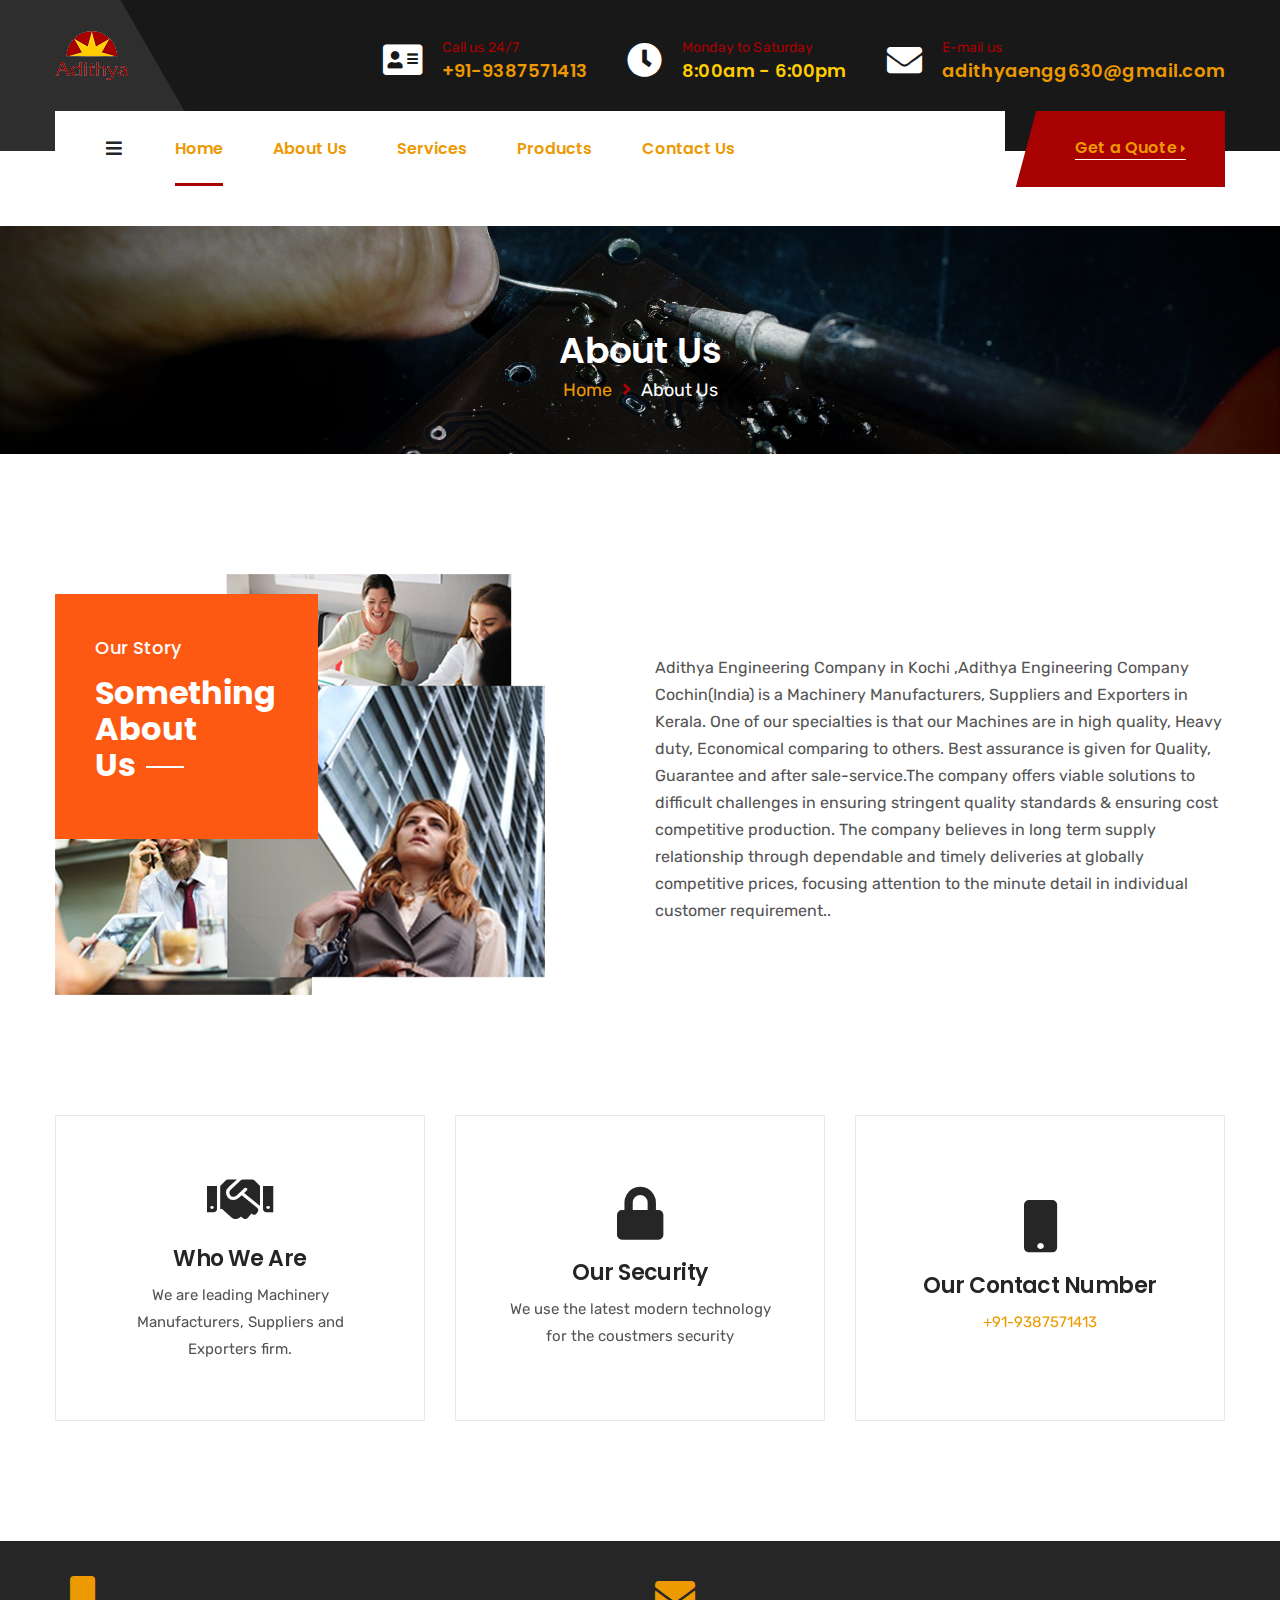
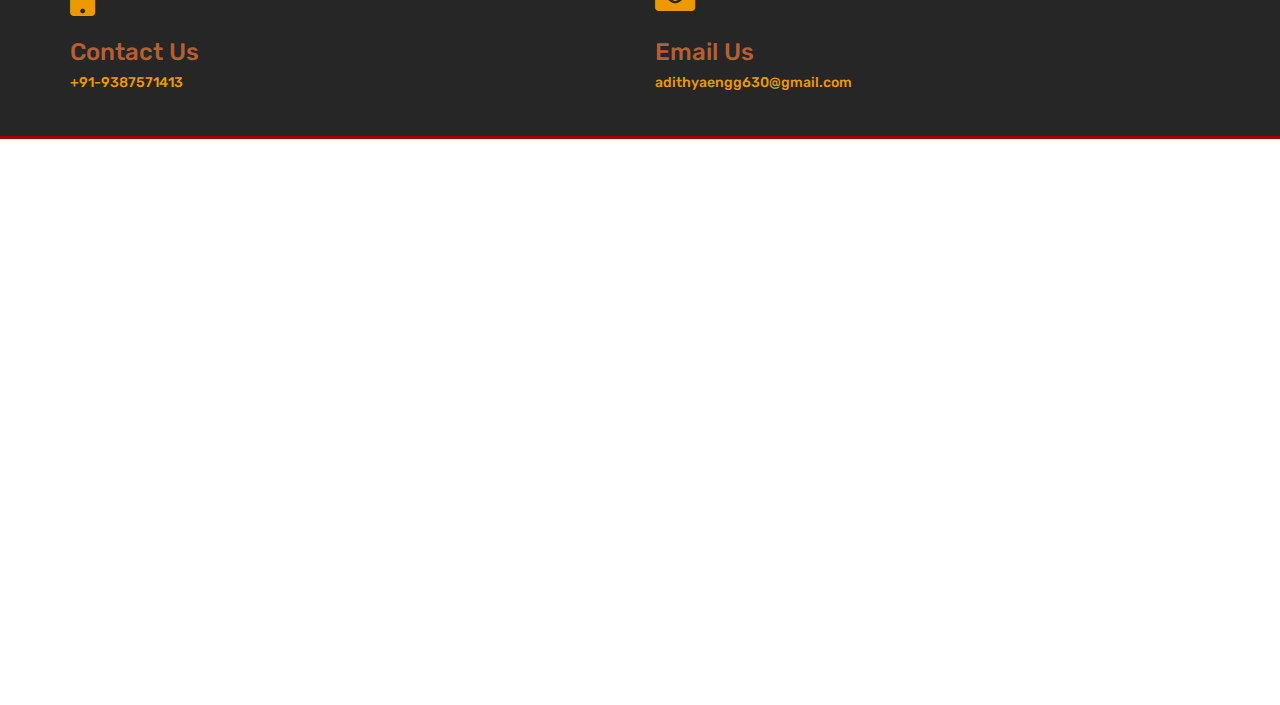
==== commit 4227cf25: "Update about.html" ====
--- a/about.html
+++ b/about.html
@@ -249,6 +249,8 @@
                 </div><!-- /.col-md-2 -->
                 <!-- /.col-md-3 -->
                 <div class="col-md-5 col-sm-6 col-xs-12">
+			<h3>Address</h3>
+    <p>V/709-A, Edayar Industrial Development Area, Edayar Industrial Development Area, Ernakulam, Kerala 680110</p>
                     <div class="footer-widget subscribe-widget">
                         <h3>Subscribe Today</h3>
                         <p>Get connected with us</p>
@@ -357,4 +359,4 @@
 <script src="js/main-slider-script.js"></script>
 
 </body>
-</html>+</html>
--- a/css/style.css
+++ b/css/style.css
@@ -98,6 +98,22 @@
   padding-top: 0;
 }
 
+.tp-resizeme
+{
+padding: 70px !important;
+}
+
+
+a.theme-btn.btn-style-one.hvr-sweep-to-right {
+    top: 29px;
+}
+
+
+
+
+
+
+
 .pb0 {
   padding-bottom: 0 !important;
 }
@@ -601,7 +617,7 @@
   font-family: 'Poppins';
   font-weight: 600;
   letter-spacing: .01em;
-  color: #ffffff;
+  color: #ffcd00;
   font-size: 18px;
 }
 .header-top.home-three {
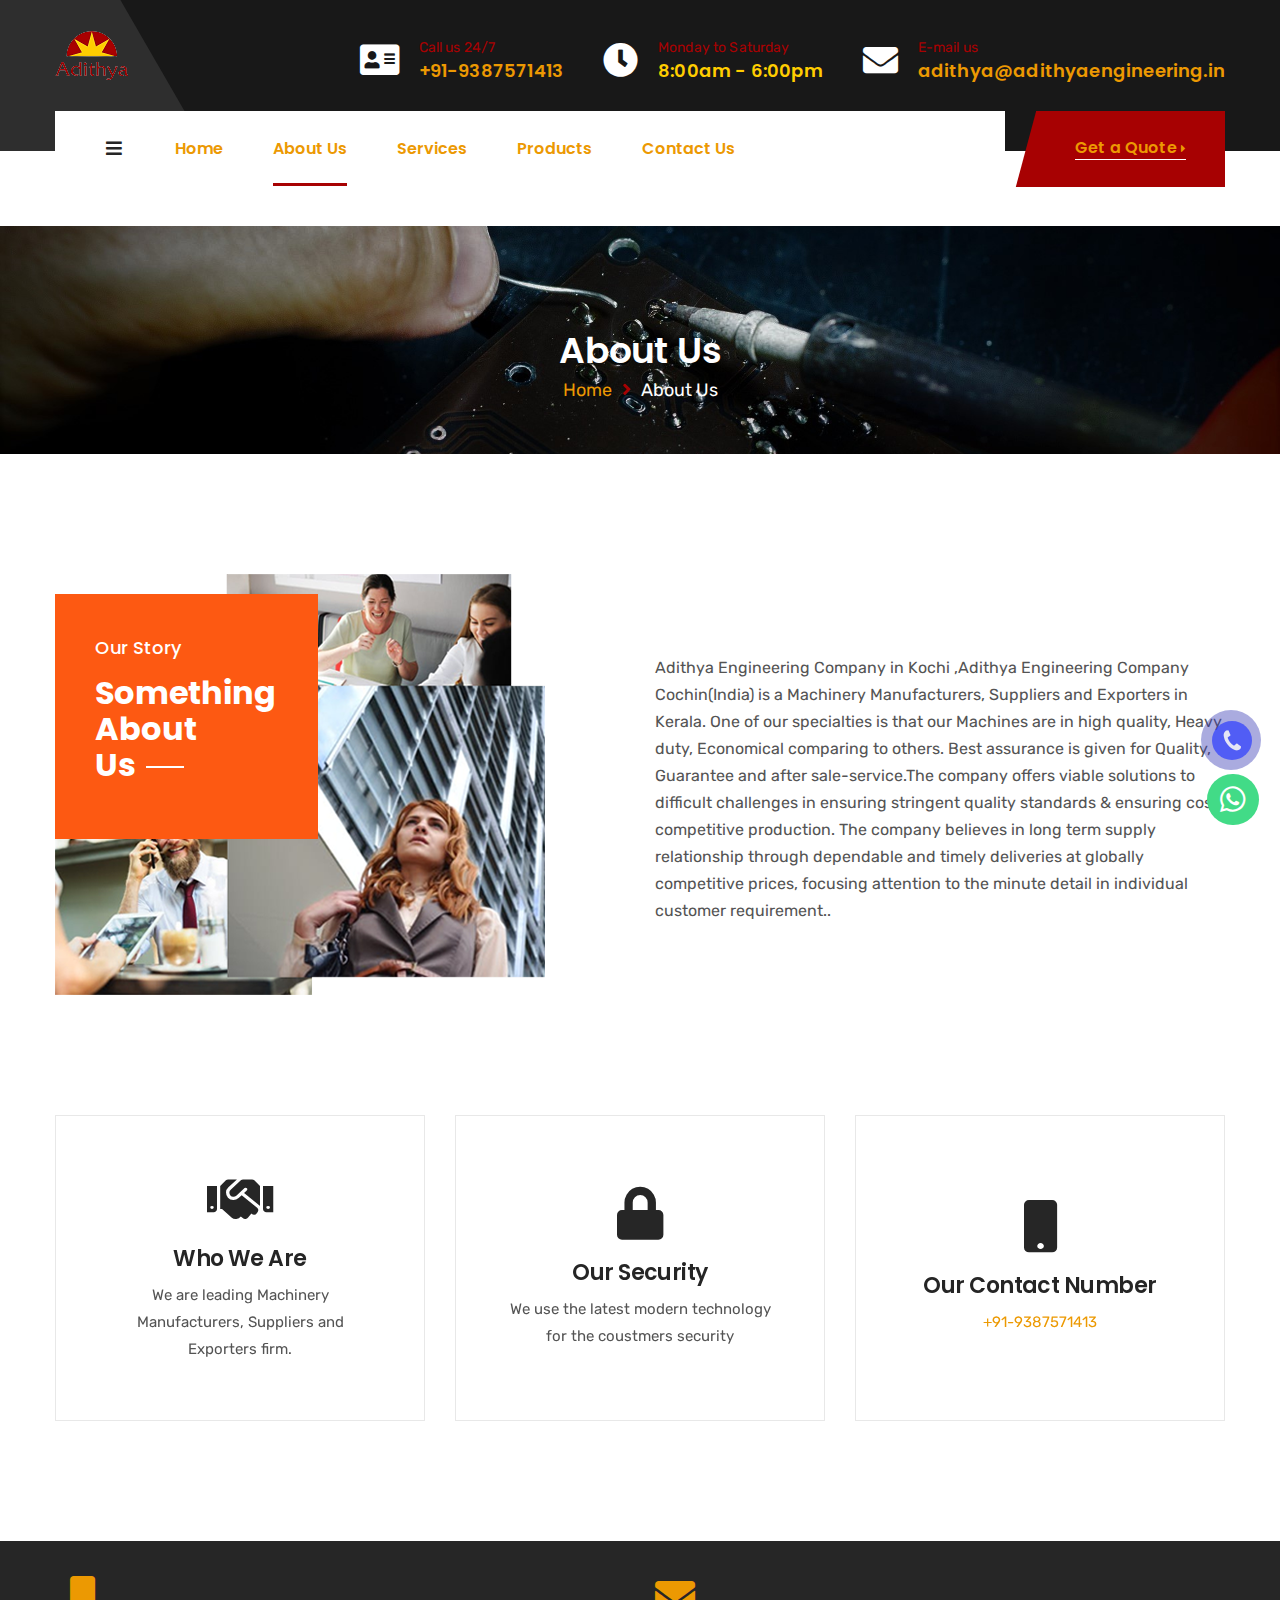
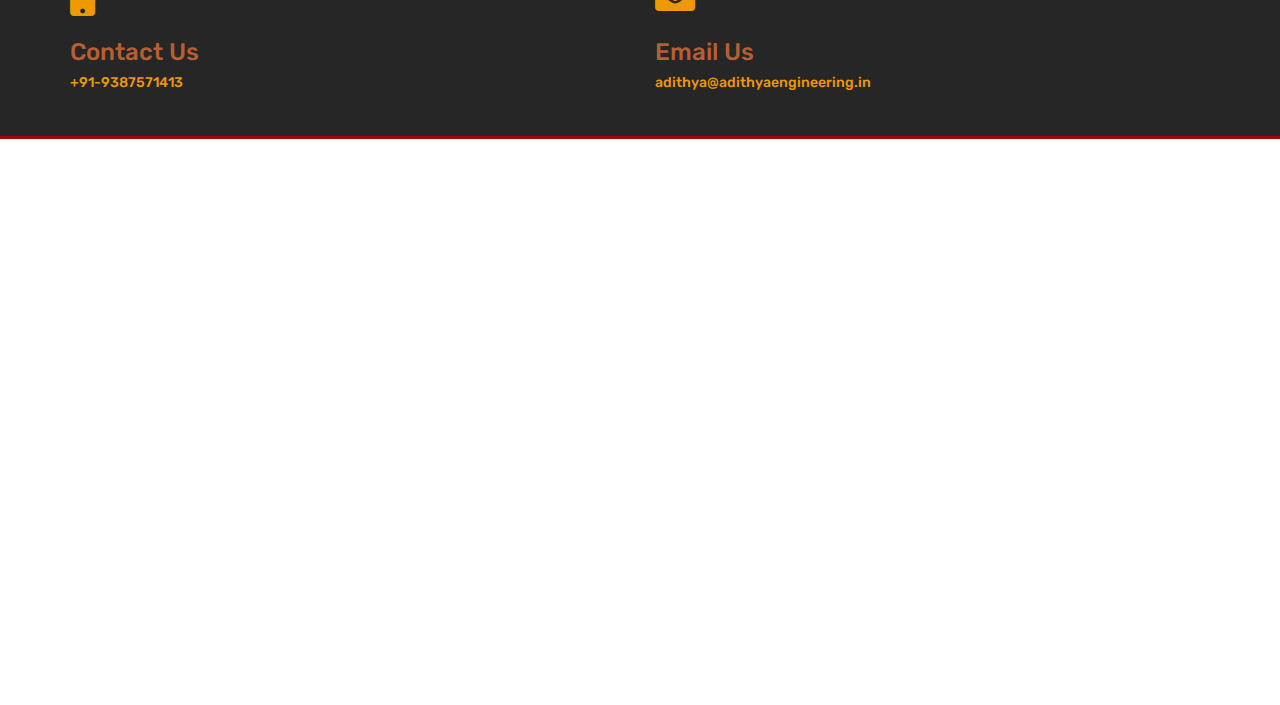
==== commit 802587d5: "changes updated" ====
--- a/about.html
+++ b/about.html
@@ -35,6 +35,25 @@
     <link rel="stylesheet" href="css/responsive.css">
 </head>
 <body class="_active-preloader-ovh">
+
+    <a href="tel:9387571413
+    " mypage="" class="call-now" rel="nofollow"><div
+        class="mypage-alo-phone"><div
+        class="animated infinite pulse mypage-alo-ph-circle-fill"></div><div
+        class="animated infinite tada mypage-alo-ph-img-circle"></div></div>
+        </a>
+        
+        
+        
+        <div class="floating_btn">
+            <a target="_blank" href="https://wa.me/+919061412444?text=I'm%20interested%20in%20buying%20your%20products">
+              <div class="contact_icon">
+                <i class="fab fa-whatsapp my-float"></i>
+              </div>
+            </a>
+            
+          </div>
+
 
 <div class="preloader"><div class="spinner"></div></div> <!-- /.preloader -->
 
@@ -69,7 +88,7 @@
                     </div><!-- /.icon-box -->
                     <div class="text-box">
                         <p>E-mail us</p>
-                        <h3><a href="mailto:adithyaengg630@gmail.com">adithyaengg630@gmail.com</a></h3>
+                        <h3><a href="mailto: adithya@adithyaengineering.in"> adithya@adithyaengineering.in</a></h3>
                     </div><!-- /.text-box -->
                 </div><!-- /.single-header-right-info -->
             </div><!-- /.header-right-info -->
@@ -89,10 +108,10 @@
                 <div class="collapse navbar-collapse main-navigation mainmenu " id="main-nav-bar">
                     
                     <ul class="nav navbar-nav navigation-box">
-                        <li class="current"> 
+                        <li > 
                             <a href="index.html">Home</a> 
                         </li>
-                        <li> <a href="about.html">About Us</a> </li>
+                        <li class="current"> <a href="about.html">About Us</a> </li>
                         <li> 
                             <a href="service.html">Services</a> 
                         </li>
@@ -210,7 +229,7 @@
                         </div><!-- /.icon-box -->
                         <div class="text-box">
                             <h3 style="color: #b75e33;">Email Us</h3>
-                            <h5><a style="color: #b75e33;" href="mailto:adithyaengg630@gmail.com">adithyaengg630@gmail.com</a></h5>
+                            <h5><a style="color: #b75e33;" href="mailto: adithya@adithyaengineering.in"> adithya@adithyaengineering.in</a></h5>
                         </div><!-- /.text-box -->
                     </div><!-- /.single-feature-style-one -->
                 </div><!-- /.col-md-4 -->
--- a/css/style.css
+++ b/css/style.css
@@ -1446,11 +1446,12 @@
   font-size: 45px;
   font-weight: 600;
 }
+
 .main-slider h2 span {
   color: #a70102;
-  font-family: 'Playfair Display', serif;
+  /*font-family: 'Playfair Display', serif;*/
   font-weight: bold;
-  font-style: italic;
+  font-style: normal;
   background: -webkit-gradient(linear, left top, right top, from(#f80503), to(#ff7d09));
   background: linear-gradient(to right, #f80503 0%, #ff7d09 100%);
   -webkit-background-clip: text;
@@ -5859,7 +5860,148 @@
 
 
 
-
-
-
-
+@-webkit-keyframes pulse{
+  0%{
+    -webkit-transform: scale(0.9);
+  }
+  50%{
+    -webkit-transform: scale(1.1);
+  }
+  100%{ 
+    -webkit-transform: scale(0.9);
+  }
+}
+.mypage-alo-phone {
+    position: fixed;
+    right: -3px;
+    bottom: 108px;
+    visibility: visible;
+    background-color: transparent;
+    width: 110px;
+    height: 110px;
+    cursor: pointer;
+    z-index: 200000 !important;
+}
+.mypage-alo-ph-img-circle {
+           width: 40px;
+        height: 39px;
+        top: 39px;
+        left: 39px;
+        position: absolute;
+        background:  url(../img/phone.png) no-repeat center center;
+        -webkit-border-radius: 100%;
+        -moz-border-radius: 100%;
+        border-radius: 100%;
+        border: 2px solid transparent;
+        opacity: .7;
+        -webkit-transition: all 0.2s ease-in-out;
+        -moz-transition: all 0.2s ease-in-out;
+        -ms-transition: all 0.2s ease-in-out;
+        -o-transition: all 0.2s ease-in-out;
+        transition: all 0.2s ease-in-out;
+        -webkit-transform-origin: 50% 50%;
+        -moz-transform-origin: 50% 50%;
+        -ms-transform-origin: 50% 50%;
+        -o-transform-origin: 50% 50%;
+        transform-origin: 50% 50%;
+        background-color: #2c3cff;
+        background-size: 70%;
+      -webkit-animation: pulse 01s infinite;
+}
+.mypage-alo-ph-circle-fill {
+  
+    width: 60px;
+    height: 60px;
+    top: 28px;
+    left: 28px;
+    position: absolute;
+    -webkit-transition: all 0.2s ease-in-out;
+    -moz-transition: all 0.2s ease-in-out;
+    -ms-transition: all 0.2s ease-in-out;
+    -o-transition: all 0.2s ease-in-out;
+    transition: all 0.2s ease-in-out;
+    -webkit-border-radius: 100%;
+    -moz-border-radius: 100%;
+    border-radius: 100%;
+    border: 2px solid transparent;
+    -webkit-transition: all .5s;
+    -moz-transition: all .5s;
+    -o-transition: all .5s;
+    transition: all .5s;
+    background-color: rgb(61 64 182 / 58%);
+    opacity: .75 !important;
+    -webkit-animation: pulse 1s infinite;
+}
+.mypage-alo-ph-circle{
+    width: 90px;
+    height: 90px;
+    top: 12px;
+    left: 12px;
+    position: absolute;
+    background-color: transparent;
+    -webkit-border-radius: 100%;
+    -moz-border-radius: 100%;
+    border-radius: 100%;
+    border: 2px solid rgba(30, 30, 30, 0.4);
+    opacity: .1;
+    border-color:#ffb56b;
+    opacity: .5;
+}
+
+
+
+
+
+
+
+
+.floating_btn {
+  position: fixed;
+  bottom: 63px;
+  right: 15px;
+    width: 65px;
+    height: 75px;
+  display: flex;
+  flex-direction: column;
+  align-items:center;
+  justify-content:center;
+  z-index: 1000;
+}
+
+@keyframes pulsing {
+  to {
+    box-shadow: 0 0 0 30px rgba(232, 76, 61, 0);
+  }
+}
+
+.contact_icon {
+  background-color: #42db87;
+    color: #fff;
+    width: 52px;
+    height: 51px;
+    font-size: 29px;
+    border-radius: 50px;
+    text-align: center;
+  box-shadow: 2px 2px 3px #999;
+  display: flex;
+  align-items: center;
+  justify-content: center;
+  transform: translatey(0px);
+  animation: pulse 1.5s infinite;
+  box-shadow: 0 0 0 0 #42db87;
+  -webkit-animation: pulsing 1.25s infinite cubic-bezier(0.66, 0, 0, 1);
+  -moz-animation: pulsing 1.25s infinite cubic-bezier(0.66, 0, 0, 1);
+  -ms-animation: pulsing 1.25s infinite cubic-bezier(0.66, 0, 0, 1);
+  animation: pulsing 1.25s infinite cubic-bezier(0.66, 0, 0, 1);
+  font-weight: normal;
+  font-family: sans-serif;
+  text-decoration: none !important;
+  transition: all 300ms ease-in-out;
+}
+
+
+.text_icon {
+  margin-top: 8px;
+  color: #707070;
+  font-size: 13px;
+}